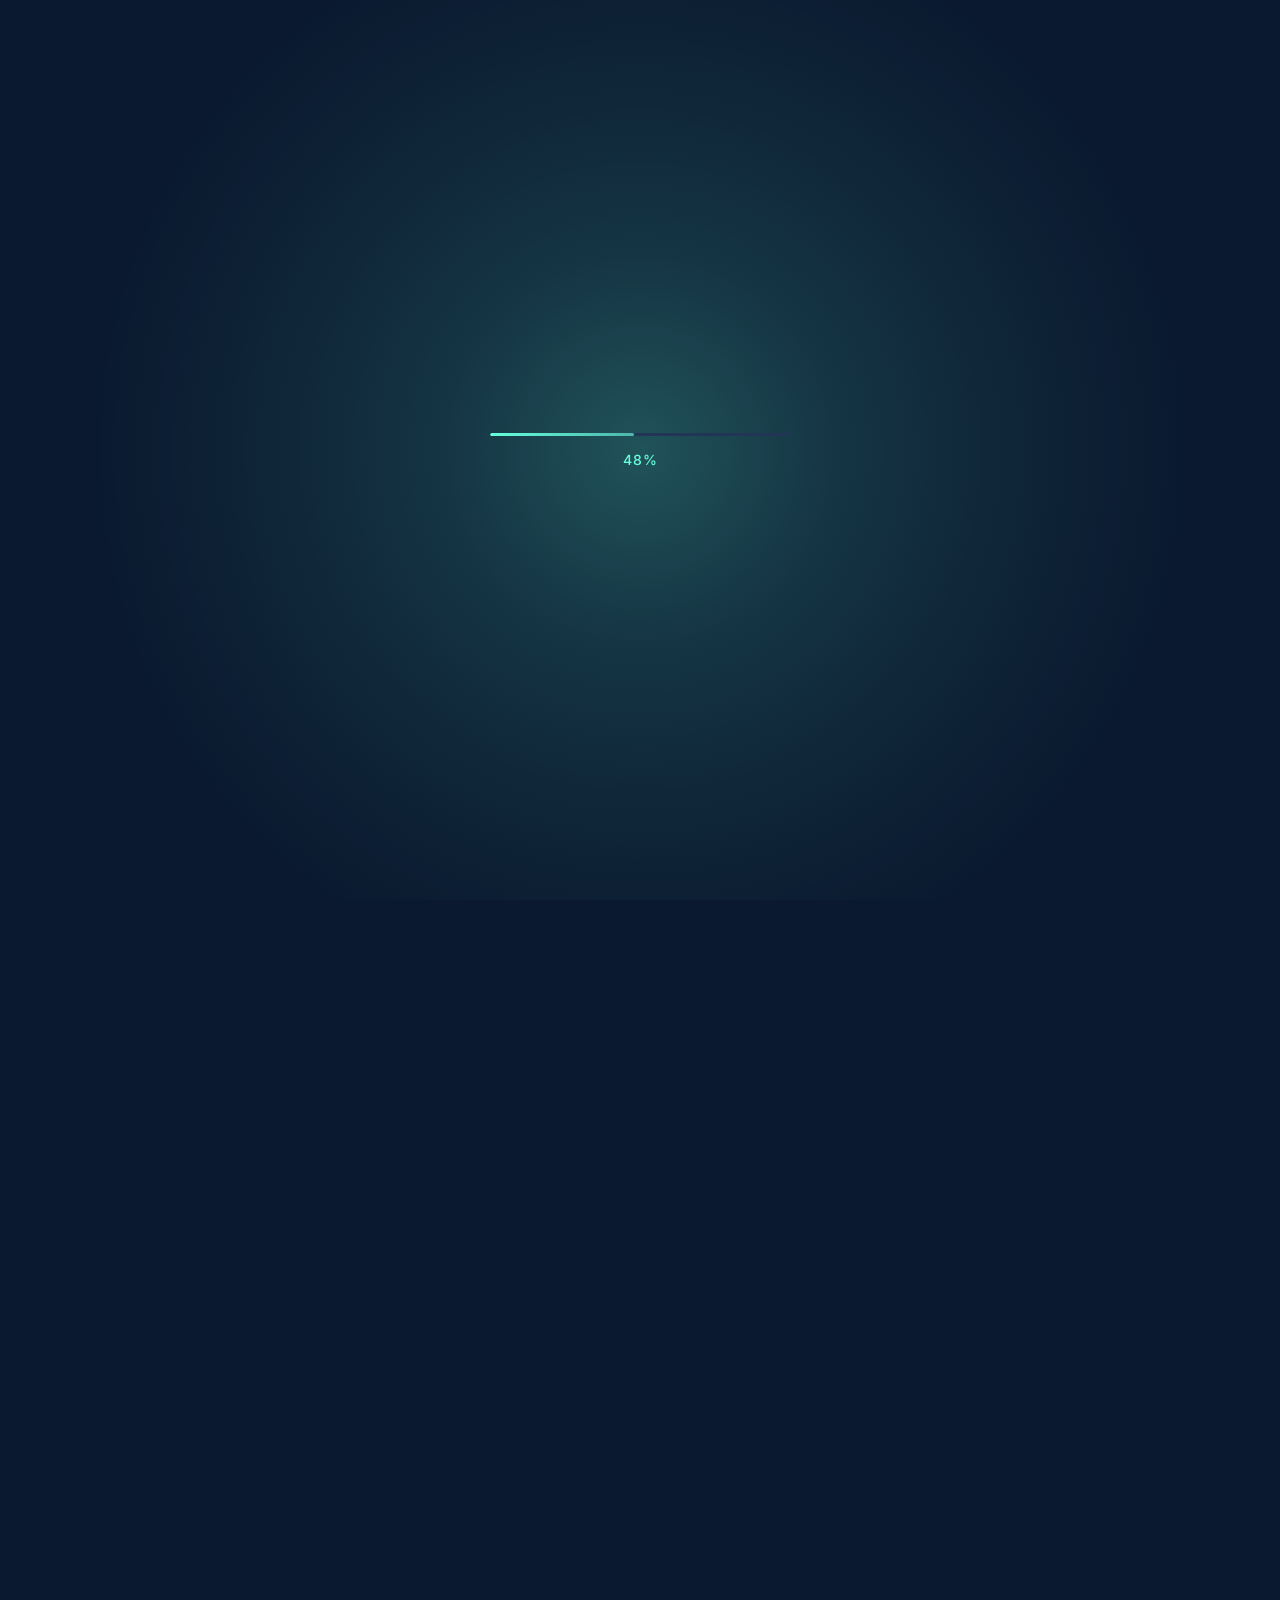
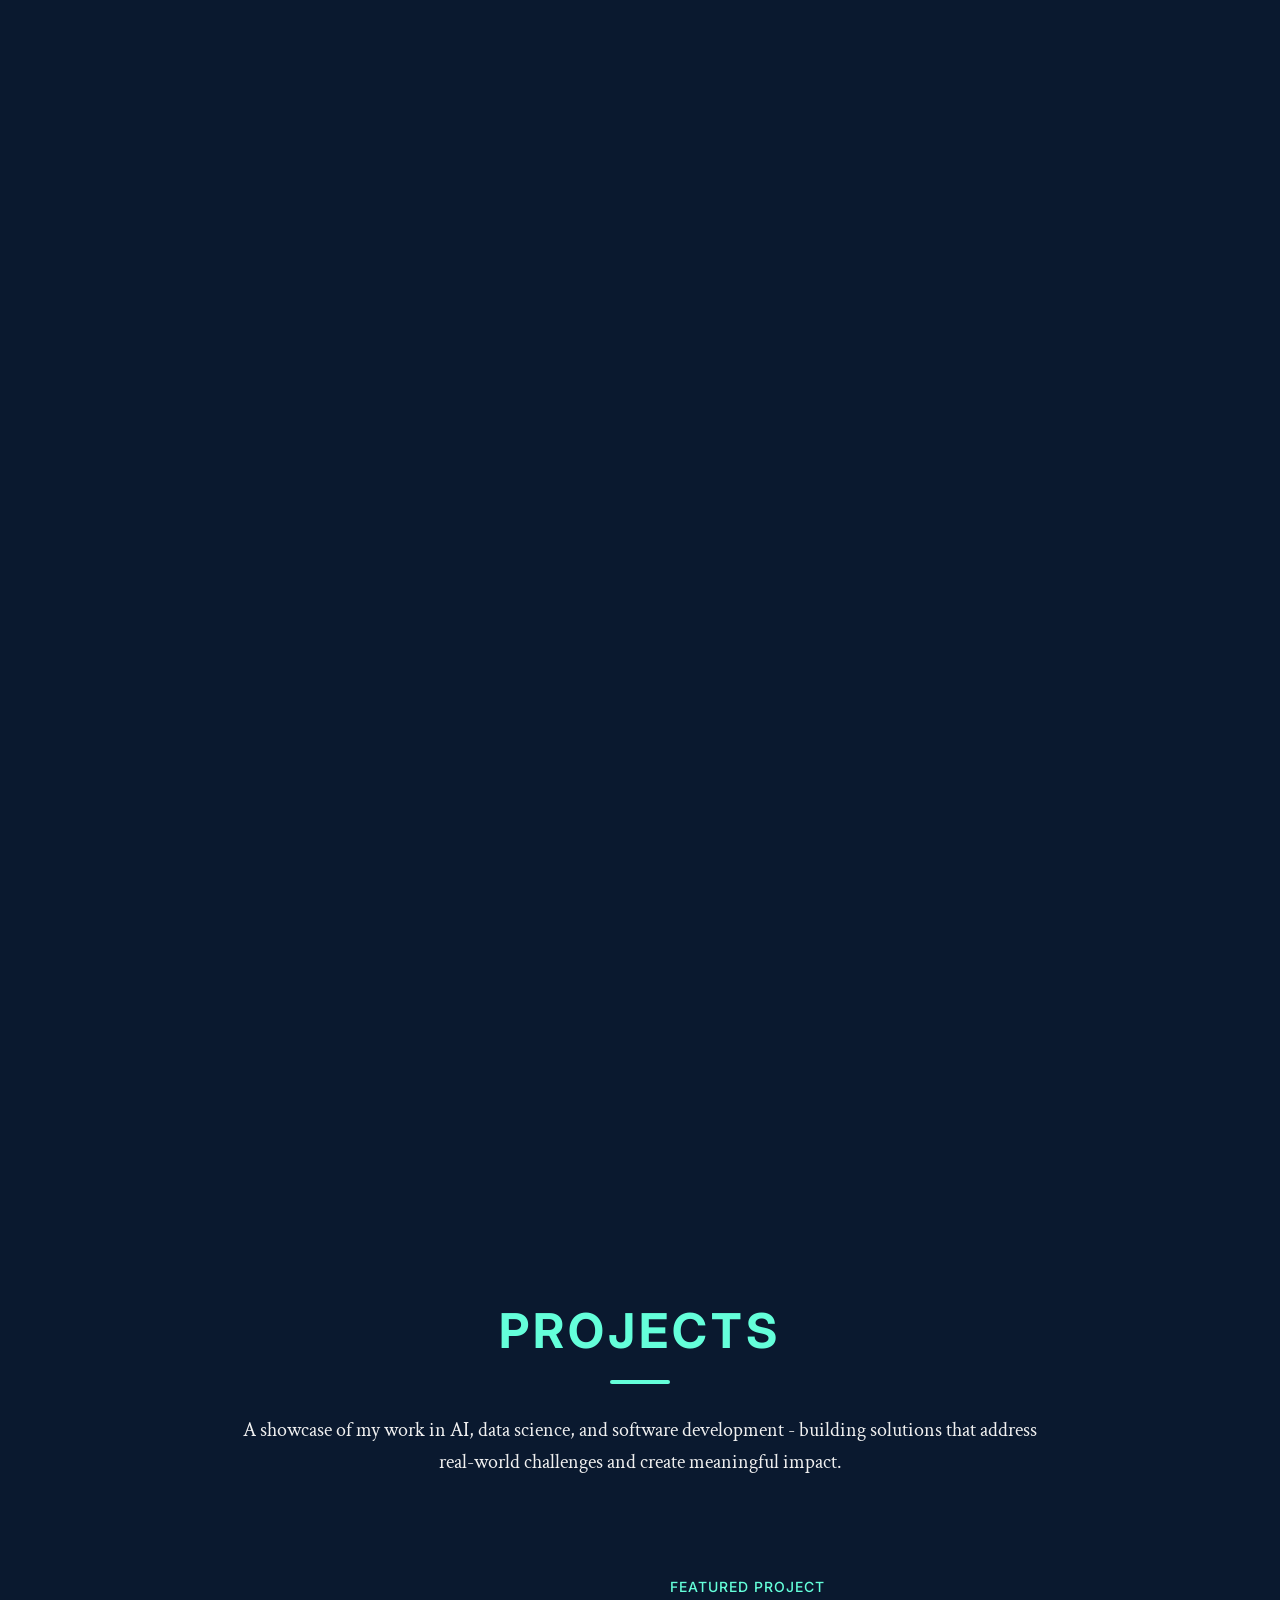
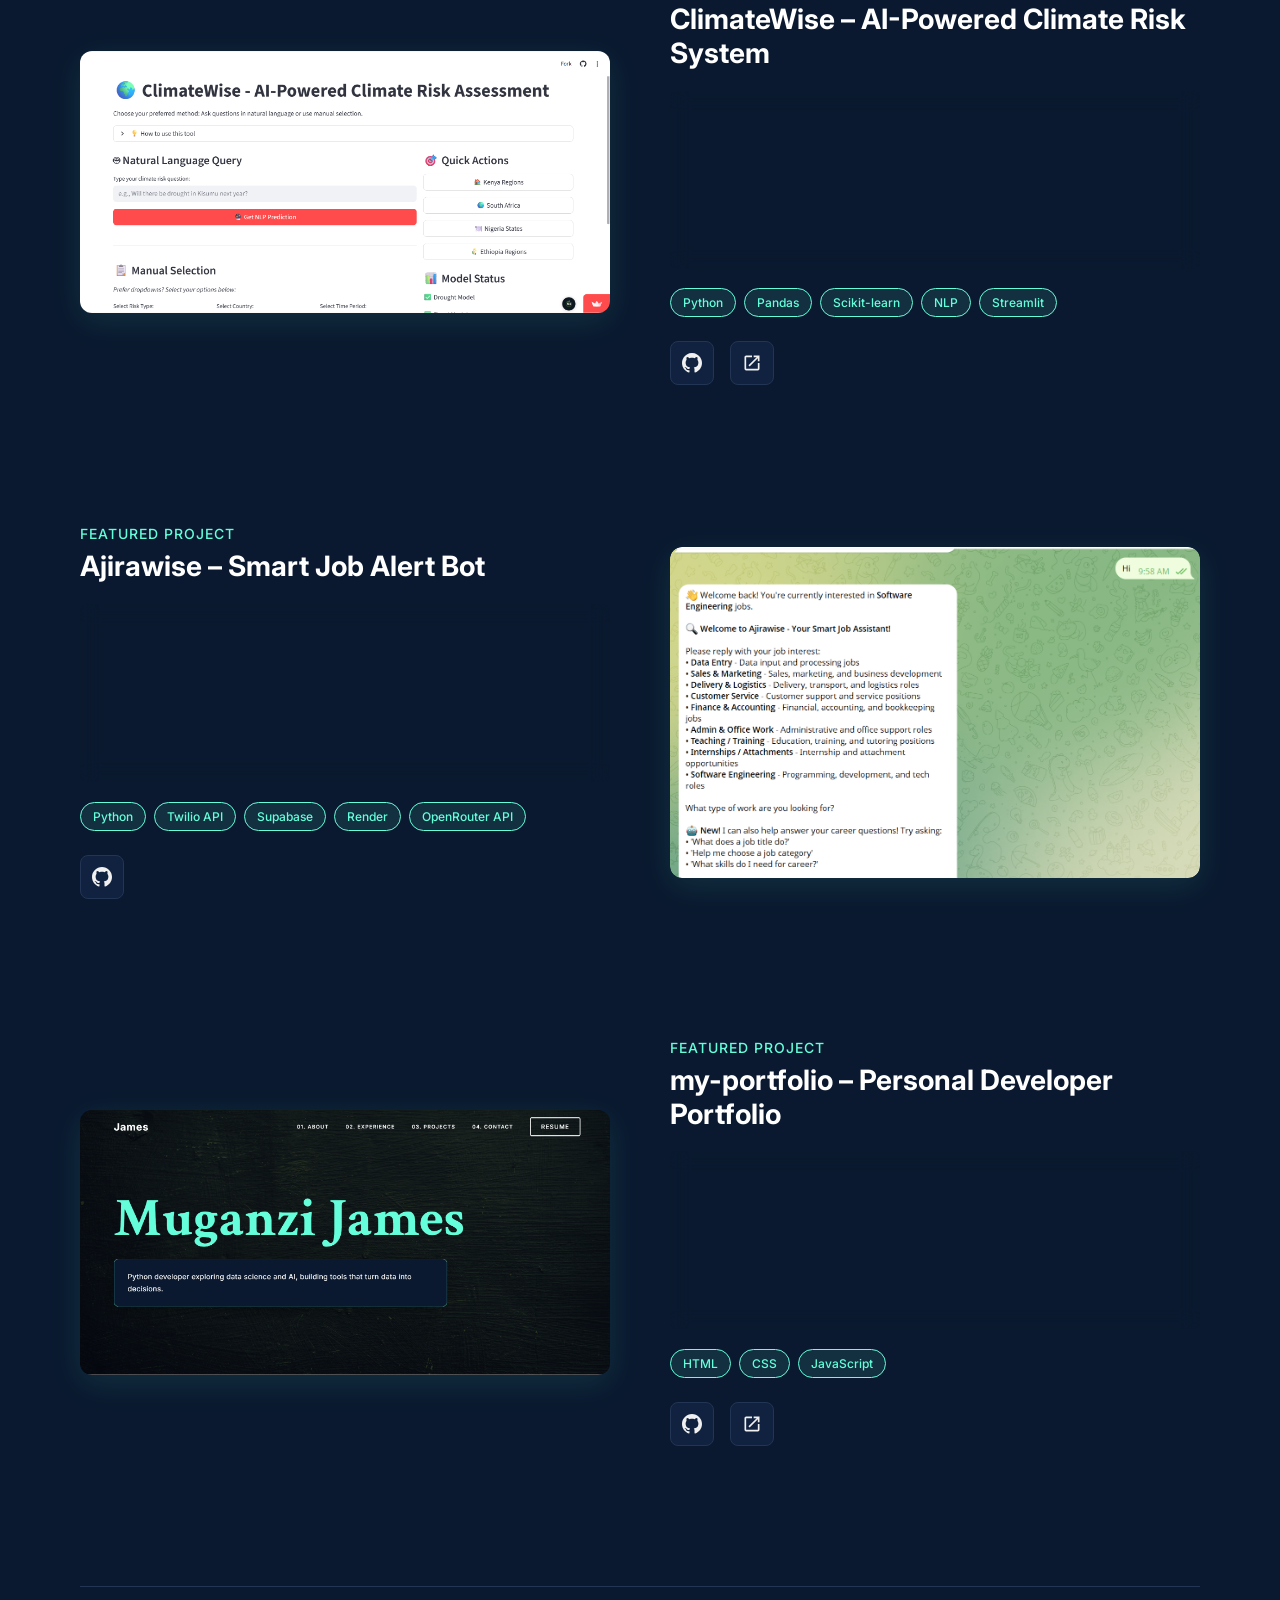
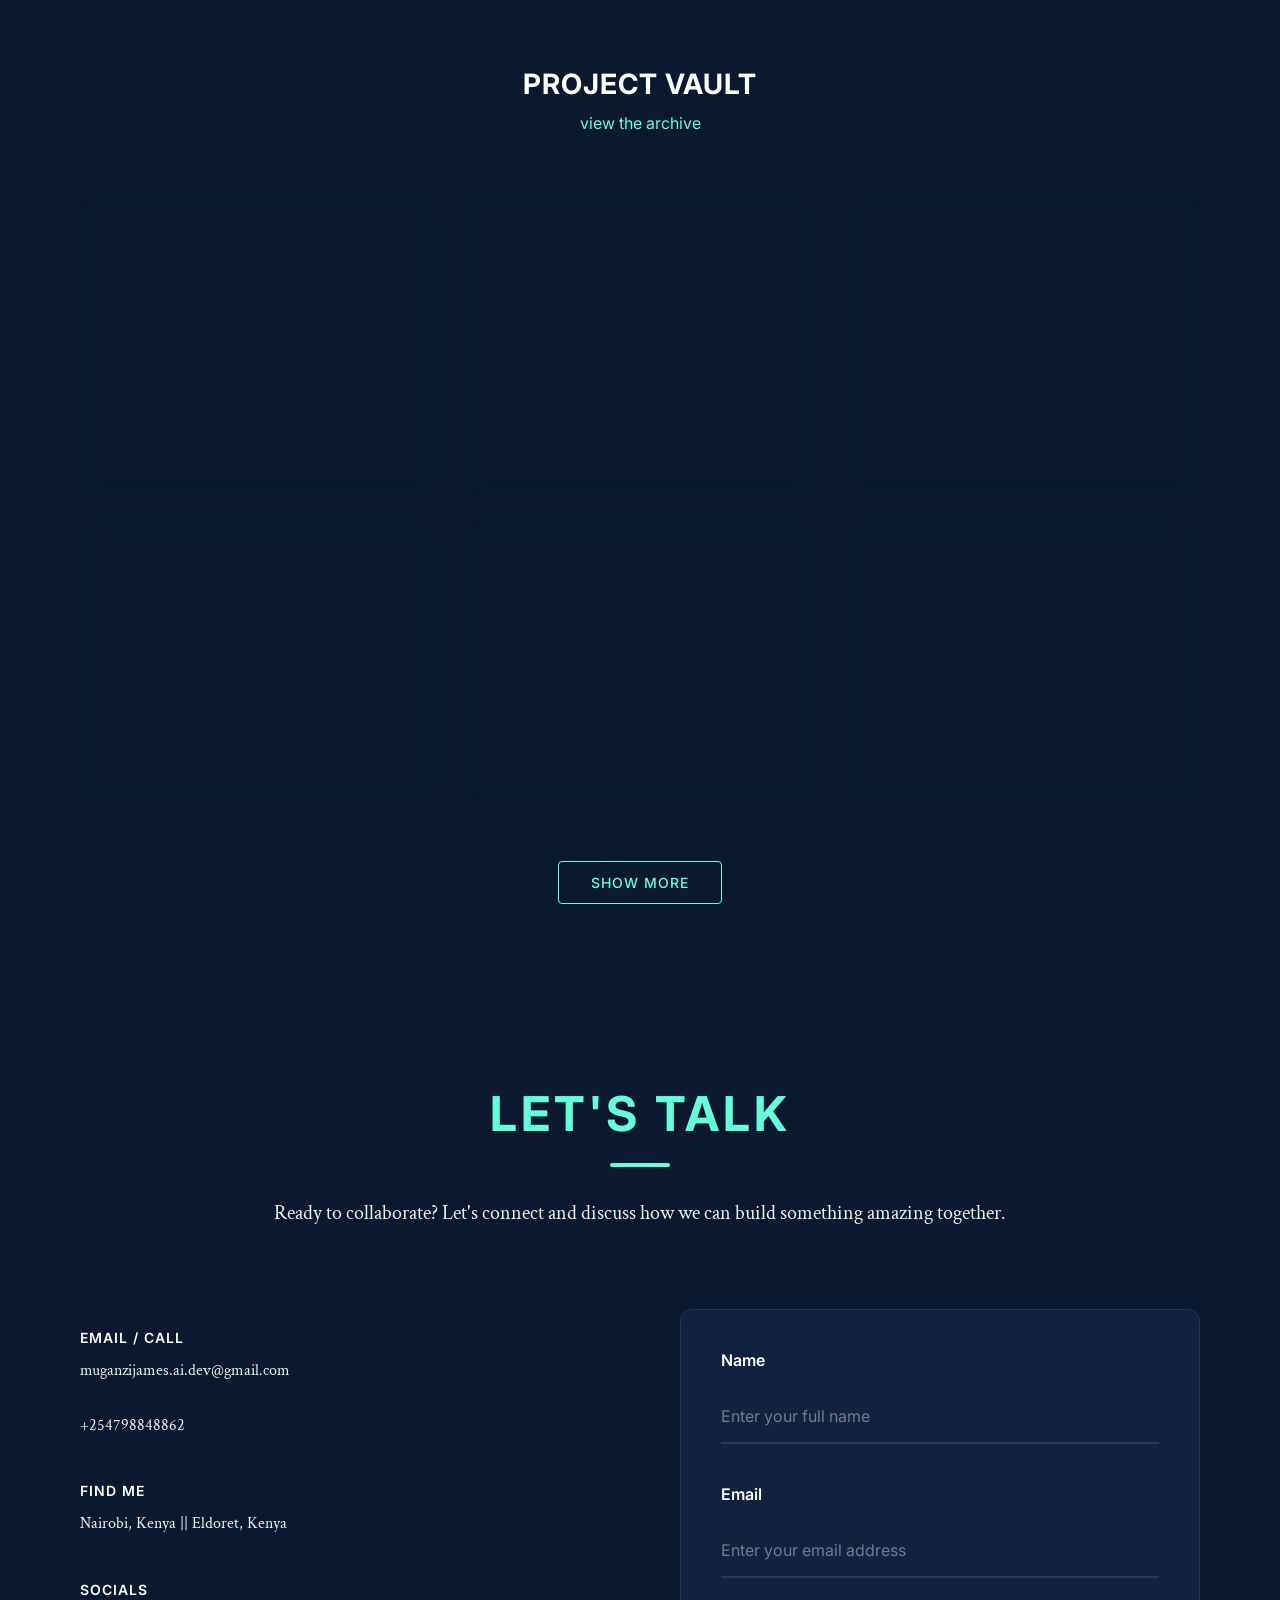
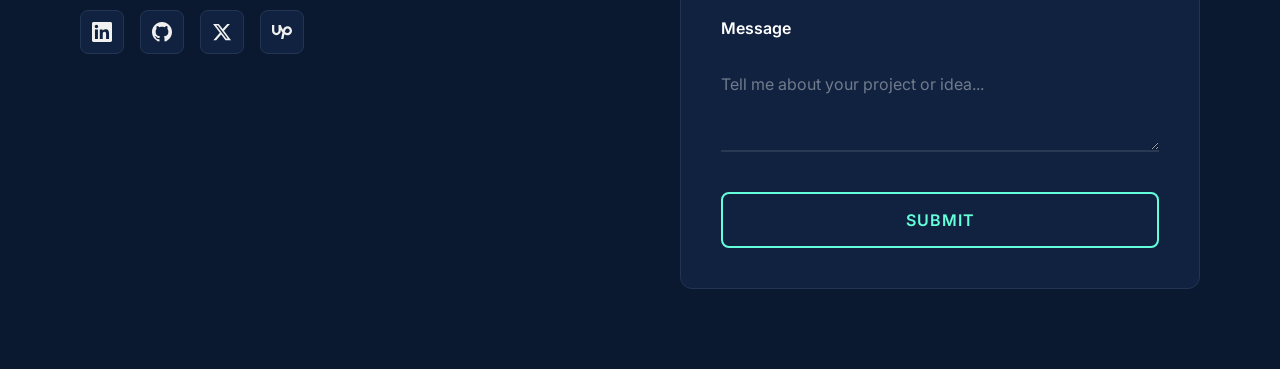
==== index.html @ eb04fccb "Remove CV HTML and CSS files; update index.html for direct CV download link" ====
<!DOCTYPE html>
<html lang="en">
  <head>
    <meta charset="UTF-8" />
    <meta name="viewport" content="width=device-width, initial-scale=1.0" />

    <title>
      James Muganzi - Python Developer & Data Scientist | AI Solutions
    </title>
    <meta
      name="description"
      content="James Muganzi is a Python Developer and Data Scientist specializing in AI, machine learning, and data-driven solutions. Building intelligent tools for climate, health, and sustainable development."
    />
    <meta
      name="keywords"
      content="James Muganzi, Muganzi James, Python Developer, Data Scientist, Machine Learning, AI Developer, Software Developer, Data Science, TensorFlow, PyTorch, Streamlit, Flask, Django"
    />
    <meta name="author" content="James Muganzi" />
    <meta name="robots" content="index, follow" />

    <meta
      property="og:title"
      content="James Muganzi - Python Developer & Data Scientist"
    />
    <meta
      property="og:description"
      content="Python Developer exploring data science and AI, building tools that turn data into decisions."
    />
    <meta property="og:type" content="website" />
    <meta property="og:url" content="https://muganzijamesdev.com" />
    <meta
      property="og:image"
      content="https://muganzijamesdev.com/images/social-preview.jpg"
    />

    <meta name="twitter:card" content="summary_large_image" />
    <meta
      name="twitter:title"
      content="James Muganzi - Python Developer & Data Scientist"
    />
    <meta
      name="twitter:description"
      content="Python Developer exploring data science and AI, building tools that turn data into decisions."
    />
    <meta
      name="twitter:image"
      content="https://muganzijamesdev.com/images/social-preview.jpg"
    />

    <script type="application/ld+json">
      {
        "@context": "https://schema.org",
        "@type": "Person",
        "name": "James Muganzi",
        "alternateName": ["Muganzi James"],
        "jobTitle": "Python Developer and Data Scientist",
        "description": "Python Developer exploring data science and AI, building tools that turn data into decisions",
        "knowsAbout": [
          "Python",
          "Data Science",
          "Machine Learning",
          "Deep Learning",
          "AI",
          "TensorFlow",
          "PyTorch",
          "Flask",
          "Django"
        ],
        "url": "https://muganzijamesdev.com",
        "sameAs": [
          "https://github.com/MuganziJames",
          "https://linkedin.com/in/muganzijames"
        ]
      }
    </script>

    <link rel="icon" type="image/svg+xml" href="images/favicon.svg" />
    <link rel="canonical" href="https://muganzijamesdev.com" />
    <link rel="stylesheet" href="theme.css" />
    <link rel="stylesheet" href="styles.css" />
    <link rel="stylesheet" href="about.css" />
    <link rel="stylesheet" href="experience.css" />
    <link rel="stylesheet" href="projects.css" />
    <link rel="stylesheet" href="contact.css" />
    <script src="script.js" defer></script>
    <link rel="preconnect" href="https://fonts.googleapis.com" />
    <link rel="preconnect" href="https://fonts.gstatic.com" crossorigin />
    <link
      href="https://fonts.googleapis.com/css2?family=Inter:wght@300;400;500;600;700&display=swap"
      rel="stylesheet"
    />
    <link
      href="https://fonts.googleapis.com/css2?family=Crimson+Text:ital,wght@0,400;0,600;0,700;1,400&display=swap"
      rel="stylesheet"
    />
  </head>
  <body>
    <!-- Code starts here -->
    <div class="loader-container" id="loader">
      <div class="loader-content">
        <div class="loader-progress">
          <div class="progress-bar">
            <div class="progress-fill" id="progressFill"></div>
          </div>
          <div class="progress-text" id="progressText">0%</div>
        </div>
      </div>
      <div class="loader-bg-animation"></div>
    </div>

    <!-- Hero Section -->
    <div class="hero-section" id="hero">
      <nav class="navigation" id="navigation">
        <div class="nav-logo">
          <a href="#hero" class="logo-name" onclick="scrollToHero()">James </a>
        </div>

        <div class="nav-items" id="navItems">
          <a
            href="#about"
            class="nav-item"
            onclick="scrollToSection('about'); closeMenu()"
            >01. About</a
          >
          <a
            href="#experience"
            class="nav-item"
            onclick="scrollToSection('experience'); closeMenu()"
            >02. Experience</a
          >
          <a
            href="#projects"
            class="nav-item"
            onclick="scrollToSection('projects'); closeMenu()"
            >03. Projects</a
          >
          <a
            href="#contact"
            class="nav-item"
            onclick="scrollToSection('contact'); closeMenu()"
            >04. Contact</a
          >
          <a
            href="https://drive.google.com/uc?export=download&id=18_hZfA9BBlIw2m7itf2_iL0WfWdw8gMg"
            class="resume-btn"
            target="_blank"
            onclick="closeMenu()"
            >Resume</a
          >
        </div>

        <div class="hamburger" id="hamburger" onclick="toggleMenu()">
          <span></span>
          <span></span>
          <span></span>
        </div>
      </nav>
      <main class="hero-content">
        <p class="hero-greeting">Hi, my name is</p>
        <h1 class="name" id="nameElement">
          JAMES MUGANZI
          <div class="hover-card" id="hoverCard">
            <p>
              A Python developer exploring data science and AI, building tools
              that turn data into decisions.
            </p>
          </div>
        </h1>
      </main>
    </div>

    <!-- About Section -->
    <section class="about-section" id="about">
      <div class="container">
        <div class="about-header scroll-animate">
          <h2 class="section-title">ABOUT ME</h2>
          <div class="section-divider"></div>
          <p class="section-subtitle">
            Here you'll find a glimpse into who I am, what drives me, and the
            skills I bring into building intelligent, data-driven solutions.
          </p>
        </div>

        <div class="about-content">
          <div class="about-text scroll-animate-left">
            <h3 class="about-heading">Get to know me!</h3>
            <div class="about-paragraphs">
              <p>
                I'm a <strong>Python Developer and Data Scientist</strong> in
                training who loves turning complex data into clear insights and
                building AI-powered tools that make a difference. What excites
                me most is using technology not just for efficiency, but for
                impact solving problems around climate, health, and sustainable
                development.
              </p>
              <p>
                Over the past year, I've worked on projects like an AI system
                that predicts climate risks, a nutrition planning platform for
                families in East Africa, and smart bots that connect people with
                jobs and resources. Each project taught me how powerful it is to
                combine code, creativity, and community needs.
              </p>
              <p>
                I'm eager to connect with opportunities where I can push
                boundaries, collaborate, and keep learning. If you're looking
                for someone passionate about Python, data, and AI with purpose,
                let's build something impactful together.
              </p>
            </div>
          </div>

          <div class="about-skills scroll-animate-right">
            <h3 class="skills-heading">My Skills</h3>
            <div class="skills-grid">
              <span class="skill-tag">Python</span>
              <span class="skill-tag">Data Science</span>
              <span class="skill-tag">Machine Learning</span>
              <span class="skill-tag">Deep Learning</span>
              <span class="skill-tag">NLP</span>
              <span class="skill-tag">SQL</span>
              <span class="skill-tag">Pandas</span>
              <span class="skill-tag">NumPy</span>
              <span class="skill-tag">Scikit-learn</span>
              <span class="skill-tag">TensorFlow</span>
              <span class="skill-tag">PyTorch</span>
              <span class="skill-tag">Streamlit</span>
              <span class="skill-tag">Flask</span>
              <span class="skill-tag">Django</span>
              <span class="skill-tag">Data Visualization</span>
              <span class="skill-tag">Git/GitHub</span>
              <span class="skill-tag">Cloud Basics</span>
            </div>
          </div>
        </div>
      </div>
    </section>

    <!-- Experience Section -->
    <section class="experience-section" id="experience">
      <div class="container">
        <div class="experience-header scroll-animate">
          <h2 class="section-title">EXPERIENCE</h2>
          <div class="section-divider"></div>
          <p class="section-subtitle">
            My journey through various roles where I've developed expertise in
            data science, machine learning, and software development.
          </p>
        </div>

        <div class="experience-content">
          <div class="experience-sidebar scroll-animate-left">
            <div class="company-list">
              <button class="company-tab active" data-company="blueprint">
                Blueprint AI
              </button>
              <button class="company-tab" data-company="mentor">
                Mentor Me Collective
              </button>
              <button class="company-tab" data-company="plp-ai">
                PLP (AI/ML)
              </button>
              <button class="company-tab" data-company="plp-dev">
                PLP (Dev)
              </button>
              <button class="company-tab" data-company="techcrush">
                TechCrush
              </button>
            </div>
          </div>

          <div class="experience-details scroll-animate-right">
            <div class="job-details active" data-company="blueprint">
              <div class="job-header">
                <h3 class="job-title">
                  Junior Data Scientist
                  <span class="company-name">@ Blueprint AI</span>
                </h3>
                <p class="job-duration">Nov 2024 – Present · Hybrid</p>
              </div>
              <div class="job-description">
                <ul class="job-responsibilities">
                  <li>
                    Contribute to the development and testing of machine
                    learning models for real-world client projects, ensuring
                    accuracy and scalability.
                  </li>
                  <li>
                    Perform data cleaning, exploratory analysis, and predictive
                    modeling using Python, pandas, and scikit-learn to extract
                    actionable insights.
                  </li>
                  <li>
                    Collaborate with senior data scientists on feature
                    engineering, model evaluation, and deployment workflows to
                    optimize model performance.
                  </li>
                  <li>
                    Create clear, data-driven visualizations with Matplotlib and
                    Seaborn to support strategic decision-making.
                  </li>
                </ul>
              </div>
            </div>

            <div class="job-details" data-company="mentor">
              <div class="job-header">
                <h3 class="job-title">
                  IT Automation Apprentice
                  <span class="company-name">@ Mentor Me Collective</span>
                </h3>
                <p class="job-duration">Jul 2025 – Present · Remote (US)</p>
                <p class="job-partnership">(Grow with Google Partnership)</p>
              </div>
              <div class="job-description">
                <ul class="job-responsibilities">
                  <li>
                    Engage in hands-on apprenticeship projects focused on Python
                    scripting, IT automation, and cloud-based infrastructure.
                  </li>
                  <li>
                    Apply Git/GitHub best practices for version control and
                    collaborative development across distributed teams.
                  </li>
                  <li>
                    Develop automation solutions that streamline workflows and
                    improve system efficiency.
                  </li>
                </ul>
              </div>
            </div>

            <div class="job-details" data-company="plp-ai">
              <div class="job-header">
                <h3 class="job-title">
                  AI/ML Trainee
                  <span class="company-name">@ Power Learn Project</span>
                </h3>
                <p class="job-duration">Jun 2025 – Aug 2025 · Remote (Kenya)</p>
              </div>
              <div class="job-description">
                <ul class="job-responsibilities">
                  <li>
                    Designed and built a climate-focused AI system capable of
                    predicting drought, hunger, flood, and crop yield trends.
                  </li>
                  <li>
                    Developed a natural language parser to interpret user
                    queries and integrated it into a user-friendly Streamlit
                    interface.
                  </li>
                  <li>
                    Gained experience applying machine learning models to
                    address real-world sustainability and disaster-preparedness
                    challenges.
                  </li>
                </ul>
              </div>
            </div>

            <div class="job-details" data-company="plp-dev">
              <div class="job-header">
                <h3 class="job-title">
                  Software Development Trainee
                  <span class="company-name">@ Power Learn Project</span>
                </h3>
                <p class="job-duration">Feb 2025 – Jun 2025 · Remote (Kenya)</p>
              </div>
              <div class="job-description">
                <ul class="job-responsibilities">
                  <li>
                    Completed intensive full-stack training covering HTML, CSS,
                    JavaScript, Python, and SQL.
                  </li>
                  <li>
                    Applied skills in a hackathon project ("Ajirawise"),
                    achieving 3rd place recognition for innovation and impact.
                  </li>
                  <li>
                    Developed strong foundations in backend logic, database
                    integration, and modern web development.
                  </li>
                </ul>
              </div>
            </div>

            <div class="job-details" data-company="techcrush">
              <div class="job-header">
                <h3 class="job-title">
                  Mobile App Development Trainee
                  <span class="company-name">@ TechCrush</span>
                </h3>
                <p class="job-duration">
                  Mar 2025 – Jun 2025 · Remote (Nigeria)
                </p>
              </div>
              <div class="job-description">
                <ul class="job-responsibilities">
                  <li>
                    Built cross-platform mobile applications using React Native,
                    including budgeting, health information, and location-aware
                    tools.
                  </li>
                  <li>
                    Strengthened skills in UI/UX design, API integration, and
                    state management for mobile systems.
                  </li>
                  <li>
                    Collaborated with peers to deliver practical app solutions
                    addressing everyday user needs.
                  </li>
                </ul>
              </div>
            </div>
          </div>
        </div>
      </div>
    </section>

    <!-- Projects Section -->
    <section class="projects-section" id="projects">
      <div class="container">
        <div class="projects-header scroll-animate">
          <h2 class="section-title">PROJECTS</h2>
          <div class="section-divider"></div>
          <p class="section-subtitle">
            A showcase of my work in AI, data science, and software development
            - building solutions that address real-world challenges and create
            meaningful impact.
          </p>
        </div>

        <div class="featured-projects scroll-animate">
          <!-- Project 1: ClimateWise (Image Left) -->
          <div class="featured-project left-image">
            <div class="project-image">
              <a
                href="https://finalaiproject-fexrvamcmq8p76hma3e5fy.streamlit.app/"
                target="_blank"
              >
                <img src="images/climatewise.png" alt="ClimateWise Preview" />
              </a>
            </div>
            <div class="project-content">
              <span class="project-label">Featured Project</span>
              <h3 class="project-title">
                ClimateWise – AI-Powered Climate Risk System
              </h3>
              <div class="project-description">
                <p>
                  I built ClimateWise to help communities prepare for climate
                  disasters. Unlike tools that give generic forecasts,
                  ClimateWise uses machine learning on global datasets to
                  predict floods, droughts, hunger risk, and crop yield. With
                  natural language queries and real-time dashboards, it makes
                  climate insights accessible to everyone.
                </p>
              </div>
              <div class="project-tech">
                <span class="tech-tag">Python</span>
                <span class="tech-tag">Pandas</span>
                <span class="tech-tag">Scikit-learn</span>
                <span class="tech-tag">NLP</span>
                <span class="tech-tag">Streamlit</span>
              </div>
              <div class="project-links">
                <a
                  href="https://github.com/MuganziJames/final_AI_project.git"
                  class="project-link github"
                  target="_blank"
                >
                  <svg viewBox="0 0 24 24" width="20" height="20">
                    <path
                      fill="currentColor"
                      d="M12 0c-6.626 0-12 5.373-12 12 0 5.302 3.438 9.8 8.207 11.387.599.111.793-.261.793-.577v-2.234c-3.338.726-4.033-1.416-4.033-1.416-.546-1.387-1.333-1.756-1.333-1.756-1.089-.745.083-.729.083-.729 1.205.084 1.839 1.237 1.839 1.237 1.07 1.834 2.807 1.304 3.492.997.107-.775.418-1.305.762-1.604-2.665-.305-5.467-1.334-5.467-5.931 0-1.311.469-2.381 1.236-3.221-.124-.303-.535-1.524.117-3.176 0 0 1.008-.322 3.301 1.23.957-.266 1.983-.399 3.003-.404 1.02.005 2.047.138 3.006.404 2.291-1.552 3.297-1.23 3.297-1.23.653 1.653.242 2.874.118 3.176.77.84 1.235 1.911 1.235 3.221 0 4.609-2.807 5.624-5.479 5.921.43.372.823 1.102.823 2.222v3.293c0 .319.192.694.801.576 4.765-1.589 8.199-6.086 8.199-11.386 0-6.627-5.373-12-12-12z"
                    />
                  </svg>
                </a>
                <a
                  href="https://finalaiproject-fexrvamcmq8p76hma3e5fy.streamlit.app/"
                  class="project-link external"
                  target="_blank"
                >
                  <svg viewBox="0 0 24 24" width="20" height="20">
                    <path
                      fill="currentColor"
                      d="M14,3V5H17.59L7.76,14.83L9.17,16.24L19,6.41V10H21V3M19,19H5V5H12V3H5C3.89,3 3,3.9 3,5V19A2,2 0 0,0 5,21H19A2,2 0 0,0 21,19V12H19V19Z"
                    />
                  </svg>
                </a>
              </div>
            </div>
          </div>

          <!-- Project 2: Ajirawise (Image Right) -->
          <div class="featured-project right-image">
            <div class="project-content">
              <span class="project-label">Featured Project</span>
              <h3 class="project-title">Ajirawise – Smart Job Alert Bot</h3>
              <div class="project-description">
                <p>
                  I created Ajirawise to solve the challenge of unreliable job
                  postings for students to experienced professionals. Unlike
                  basic job boards, Ajirawise delivers verified internships and
                  jobs via WhatsApp and Telegram, powered by automation and AI
                  career support. It ensures young professionals access real
                  opportunities, fast.
                </p>
              </div>
              <div class="project-tech">
                <span class="tech-tag">Python</span>
                <span class="tech-tag">Twilio API</span>
                <span class="tech-tag">Supabase</span>
                <span class="tech-tag">Render</span>
                <span class="tech-tag">OpenRouter API</span>
              </div>
              <div class="project-links">
                <a
                  href="https://github.com/MuganziJames/job-system.git"
                  class="project-link github"
                  target="_blank"
                >
                  <svg viewBox="0 0 24 24" width="20" height="20">
                    <path
                      fill="currentColor"
                      d="M12 0c-6.626 0-12 5.373-12 12 0 5.302 3.438 9.8 8.207 11.387.599.111.793-.261.793-.577v-2.234c-3.338.726-4.033-1.416-4.033-1.416-.546-1.387-1.333-1.756-1.333-1.756-1.089-.745.083-.729.083-.729 1.205.084 1.839 1.237 1.839 1.237 1.07 1.834 2.807 1.304 3.492.997.107-.775.418-1.305.762-1.604-2.665-.305-5.467-1.334-5.467-5.931 0-1.311.469-2.381 1.236-3.221-.124-.303-.535-1.524.117-3.176 0 0 1.008-.322 3.301 1.23.957-.266 1.983-.399 3.003-.404 1.02.005 2.047.138 3.006.404 2.291-1.552 3.297-1.23 3.297-1.23.653 1.653.242 2.874.118 3.176.77.84 1.235 1.911 1.235 3.221 0 4.609-2.807 5.624-5.479 5.921.43.372.823 1.102.823 2.222v3.293c0 .319.192.694.801.576 4.765-1.589 8.199-6.086 8.199-11.386 0-6.627-5.373-12-12-12z"
                    />
                  </svg>
                </a>
              </div>
            </div>
            <div class="project-image">
              <div class="project-image-placeholder">
                <img src="images/ajirawise.png" alt="Ajirawise Preview" />
              </div>
            </div>
          </div>

          <!-- Project 3: Portfolio (Image Left) -->
          <div class="featured-project left-image">
            <div class="project-image">
              <a href="https://muganzijamesdev.com" target="_blank">
                <img src="images/portfolio.png" alt="Portfolio Preview" />
              </a>
            </div>
            <div class="project-content">
              <span class="project-label">Featured Project</span>
              <h3 class="project-title">
                my-portfolio – Personal Developer Portfolio
              </h3>
              <div class="project-description">
                <p>
                  I developed my-portfolio as a clean, responsive website to
                  showcase my work and skills. Unlike generic templates, it is
                  fully hand-coded with HTML, CSS, and JavaScript, reflecting
                  both my design eye and front-end coding expertise. It
                  demonstrates my ability to build fast, user-friendly, and
                  professional web experiences from scratch.
                </p>
              </div>
              <div class="project-tech">
                <span class="tech-tag">HTML</span>
                <span class="tech-tag">CSS</span>
                <span class="tech-tag">JavaScript</span>
              </div>
              <div class="project-links">
                <a
                  href="https://github.com/MuganziJames/my_portfolio.git"
                  class="project-link github"
                  target="_blank"
                >
                  <svg viewBox="0 0 24 24" width="20" height="20">
                    <path
                      fill="currentColor"
                      d="M12 0c-6.626 0-12 5.373-12 12 0 5.302 3.438 9.8 8.207 11.387.599.111.793-.261.793-.577v-2.234c-3.338.726-4.033-1.416-4.033-1.416-.546-1.387-1.333-1.756-1.333-1.756-1.089-.745.083-.729.083-.729 1.205.084 1.839 1.237 1.839 1.237 1.07 1.834 2.807 1.304 3.492.997.107-.775.418-1.305.762-1.604-2.665-.305-5.467-1.334-5.467-5.931 0-1.311.469-2.381 1.236-3.221-.124-.303-.535-1.524.117-3.176 0 0 1.008-.322 3.301 1.23.957-.266 1.983-.399 3.003-.404 1.02.005 2.047.138 3.006.404 2.291-1.552 3.297-1.23 3.297-1.23.653 1.653.242 2.874.118 3.176.77.84 1.235 1.911 1.235 3.221 0 4.609-2.807 5.624-5.479 5.921.43.372.823 1.102.823 2.222v3.293c0 .319.192.694.801.576 4.765-1.589 8.199-6.086 8.199-11.386 0-6.627-5.373-12-12-12z"
                    />
                  </svg>
                </a>
                <a
                  href="https://muganzijamesdev.com"
                  class="project-link external"
                  target="_blank"
                >
                  <svg viewBox="0 0 24 24" width="20" height="20">
                    <path
                      fill="currentColor"
                      d="M14,3V5H17.59L7.76,14.83L9.17,16.24L19,6.41V10H21V3M19,19H5V5H12V3H5C3.89,3 3,3.9 3,5V19A2,2 0 0,0 5,21H19A2,2 0 0,0 21,19V12H19V19Z"
                    />
                  </svg>
                </a>
              </div>
            </div>
          </div>
        </div>

        <!-- Other Noteworthy Projects Section -->
        <div class="other-projects-container scroll-animate">
          <div class="other-projects-header">
            <h3 class="other-projects-title">Project Vault</h3>
            <a
              href="https://github.com/MuganziJames"
              target="_blank"
              class="archive-link"
              >view the archive</a
            >
          </div>

          <div class="other-projects-grid">
            <!-- Project 1: MyStyleMag -->
            <div class="project-card">
              <div class="card-header">
                <div class="card-icons">
                  <svg
                    class="folder-icon"
                    viewBox="0 0 24 24"
                    width="22"
                    height="22"
                  >
                    <path
                      fill="currentColor"
                      d="M10 4H4c-1.11 0-2 .89-2 2v12c0 1.11.89 2 2 2h16c1.11 0 2-.89 2-2V8c0-1.11-.89-2-2-2h-8l-2-2z"
                    />
                  </svg>
                </div>
                <div class="card-links">
                  <a
                    href="https://github.com/MuganziJames/mobile_team_App_techCrush.git"
                    target="_blank"
                    class="card-link"
                  >
                    <svg viewBox="0 0 24 24" width="20" height="20">
                      <path
                        fill="currentColor"
                        d="M12 0c-6.626 0-12 5.373-12 12 0 5.302 3.438 9.8 8.207 11.387.599.111.793-.261.793-.577v-2.234c-3.338.726-4.033-1.416-4.033-1.416-.546-1.387-1.333-1.756-1.333-1.756-1.089-.745.083-.729.083-.729 1.205.084 1.839 1.237 1.839 1.237 1.07 1.834 2.807 1.304 3.492.997.107-.775.418-1.305.762-1.604-2.665-.305-5.467-1.334-5.467-5.931 0-1.311.469-2.381 1.236-3.221-.124-.303-.535-1.524.117-3.176 0 0 1.008-.322 3.301 1.23.957-.266 1.983-.399 3.003-.404 1.02.005 2.047.138 3.006.404 2.291-1.552 3.297-1.23 3.297-1.23.653 1.653.242 2.874.118 3.176.77.84 1.235 1.911 1.235 3.221 0 4.609-2.807 5.624-5.479 5.921.43.372.823 1.102.823 2.222v3.293c0 .319.192.694.801.576 4.765-1.589 8.199-6.086 8.199-11.386 0-6.627-5.373-12-12-12z"
                      />
                    </svg>
                  </a>
                </div>
              </div>
              <h4 class="card-title">MyStyleMag</h4>
              <p class="card-description">
                An African fashion & culture mobile app featuring style
                discovery, personal lookbooks, and a fashion blog with
                authentication via API designed by our backend team to be used
                by web and mobile app developers.
              </p>
              <div class="card-tech">
                <span class="card-tech-tag">React Native</span>
                <span class="card-tech-tag">Expo</span>
                <span class="card-tech-tag">TypeScript</span>
              </div>
            </div>

            <!-- Project 2: Rider Tracker -->
            <div class="project-card">
              <div class="card-header">
                <div class="card-icons">
                  <svg
                    class="folder-icon"
                    viewBox="0 0 24 24"
                    width="22"
                    height="22"
                  >
                    <path
                      fill="currentColor"
                      d="M10 4H4c-1.11 0-2 .89-2 2v12c0 1.11.89 2 2 2h16c1.11 0 2-.89 2-2V8c0-1.11-.89-2-2-2h-8l-2-2z"
                    />
                  </svg>
                </div>
                <div class="card-links">
                  <a
                    href="https://github.com/MuganziJames/rider-tracker"
                    target="_blank"
                    class="card-link"
                  >
                    <svg viewBox="0 0 24 24" width="20" height="20">
                      <path
                        fill="currentColor"
                        d="M12 0c-6.626 0-12 5.373-12 12 0 5.302 3.438 9.8 8.207 11.387.599.111.793-.261.793-.577v-2.234c-3.338.726-4.033-1.416-4.033-1.416-.546-1.387-1.333-1.756-1.333-1.756-1.089-.745.083-.729.083-.729 1.205.084 1.839 1.237 1.839 1.237 1.07 1.834 2.807 1.304 3.492.997.107-.775.418-1.305.762-1.604-2.665-.305-5.467-1.334-5.467-5.931 0-1.311.469-2.381 1.236-3.221-.124-.303-.535-1.524.117-3.176 0 0 1.008-.322 3.301 1.23.957-.266 1.983-.399 3.003-.404 1.02.005 2.047.138 3.006.404 2.291-1.552 3.297-1.23 3.297-1.23.653 1.653.242 2.874.118 3.176.77.84 1.235 1.911 1.235 3.221 0 4.609-2.807 5.624-5.479 5.921.43.372.823 1.102.823 2.222v3.293c0 .319.192.694.801.576 4.765-1.589 8.199-6.086 8.199-11.386 0-6.627-5.373-12-12-12z"
                      />
                    </svg>
                  </a>
                </div>
              </div>
              <h4 class="card-title">Rider Tracker</h4>
              <p class="card-description">
                A B2B mobile app for businesses to track belongings and riders
                in real-time with integrated Google Maps API.
              </p>
              <div class="card-tech">
                <span class="card-tech-tag">React Native</span>
                <span class="card-tech-tag">Google Maps API</span>
              </div>
            </div>

            <!-- Project 3: NutriAI -->
            <div class="project-card">
              <div class="card-header">
                <div class="card-icons">
                  <svg
                    class="folder-icon"
                    viewBox="0 0 24 24"
                    width="22"
                    height="22"
                  >
                    <path
                      fill="currentColor"
                      d="M10 4H4c-1.11 0-2 .89-2 2v12c0 1.11.89 2 2 2h16c1.11 0 2-.89 2-2V8c0-1.11-.89-2-2-2h-8l-2-2z"
                    />
                  </svg>
                </div>
                <div class="card-links">
                  <a
                    href="https://github.com/MuganziJames/nutriAI.git"
                    target="_blank"
                    class="card-link"
                  >
                    <svg viewBox="0 0 24 24" width="20" height="20">
                      <path
                        fill="currentColor"
                        d="M12 0c-6.626 0-12 5.373-12 12 0 5.302 3.438 9.8 8.207 11.387.599.111.793-.261.793-.577v-2.234c-3.338.726-4.033-1.416-4.033-1.416-.546-1.387-1.333-1.756-1.333-1.756-1.089-.745.083-.729.083-.729 1.205.084 1.839 1.237 1.839 1.237 1.07 1.834 2.807 1.304 3.492.997.107-.775.418-1.305.762-1.604-2.665-.305-5.467-1.334-5.467-5.931 0-1.311.469-2.381 1.236-3.221-.124-.303-.535-1.524.117-3.176 0 0 1.008-.322 3.301 1.23.957-.266 1.983-.399 3.003-.404 1.02.005 2.047.138 3.006.404 2.291-1.552 3.297-1.23 3.297-1.30.653 1.653.242 2.874.118 3.176.77.84 1.235 1.911 1.235 3.221 0 4.609-2.807 5.624-5.479 5.921.43.372.823 1.102.823 2.222v3.293c0 .319.192.694.801.576 4.765-1.589 8.199-6.086 8.199-11.386 0-6.627-5.373-12-12-12z"
                      />
                    </svg>
                  </a>
                </div>
              </div>
              <h4 class="card-title">NutriAI</h4>
              <p class="card-description">
                AI-powered nutrition planning system generating culturally
                appropriate, budget-optimized meal plans for East African
                families.
              </p>
              <div class="card-tech">
                <span class="card-tech-tag">Python</span>
                <span class="card-tech-tag">Streamlit</span>
                <span class="card-tech-tag">NLP</span>
                <span class="card-tech-tag">Data Modeling</span>
              </div>
            </div>

            <!-- Project 4: Umoja -->
            <div class="project-card">
              <div class="card-header">
                <div class="card-icons">
                  <svg
                    class="folder-icon"
                    viewBox="0 0 24 24"
                    width="22"
                    height="22"
                  >
                    <path
                      fill="currentColor"
                      d="M10 4H4c-1.11 0-2 .89-2 2v12c0 1.11.89 2 2 2h16c1.11 0 2-.89 2-2V8c0-1.11-.89-2-2-2h-8l-2-2z"
                    />
                  </svg>
                </div>
                <div class="card-links">
                  <a
                    href="https://github.com/MuganziJames/Umoja-AI.git"
                    target="_blank"
                    class="card-link"
                  >
                    <svg viewBox="0 0 24 24" width="20" height="20">
                      <path
                        fill="currentColor"
                        d="M12 0c-6.626 0-12 5.373-12 12 0 5.302 3.438 9.8 8.207 11.387.599.111.793-.261.793-.577v-2.234c-3.338.726-4.033-1.416-4.033-1.416-.546-1.387-1.333-1.756-1.333-1.756-1.089-.745.083-.729.083-.729 1.205.084 1.839 1.237 1.839 1.237 1.07 1.834 2.807 1.304 3.492.997.107-.775.418-1.305.762-1.604-2.665-.305-5.467-1.334-5.467-5.931 0-1.311.469-2.381 1.236-3.221-.124-.303-.535-1.524.117-3.176 0 0 1.008-.322 3.301 1.23.957-.266 1.983-.399 3.003-.404 1.02.005 2.047.138 3.006.404 2.291-1.552 3.297-1.23 3.297-1.30.653 1.653.242 2.874.118 3.176.77.84 1.235 1.911 1.235 3.221 0 4.609-2.807 5.624-5.479 5.921.43.372.823 1.102.823 2.222v3.293c0 .319.192.694.801.576 4.765-1.589 8.199-6.086 8.199-11.386 0-6.627-5.373-12-12-12z"
                      />
                    </svg>
                  </a>
                </div>
              </div>
              <h4 class="card-title">Umoja</h4>
              <p class="card-description">
                A mental health and social justice platform integrating AI for
                story/article generation and Supabase for secure storage.
              </p>
              <div class="card-tech">
                <span class="card-tech-tag">HTML</span>
                <span class="card-tech-tag">CSS</span>
                <span class="card-tech-tag">JavaScript</span>
                <span class="card-tech-tag">OpenRouter API</span>
                <span class="card-tech-tag">Supabase</span>
              </div>
            </div>

            <!-- Project 5: COVID-19 Global Data Tracker -->
            <div class="project-card">
              <div class="card-header">
                <div class="card-icons">
                  <svg
                    class="folder-icon"
                    viewBox="0 0 24 24"
                    width="22"
                    height="22"
                  >
                    <path
                      fill="currentColor"
                      d="M10 4H4c-1.11 0-2 .89-2 2v12c0 1.11.89 2 2 2h16c1.11 0 2-.89 2-2V8c0-1.11-.89-2-2-2h-8l-2-2z"
                    />
                  </svg>
                </div>
                <div class="card-links">
                  <a
                    href="https://github.com/MuganziJames/my_covid_data_analysis_project.git"
                    target="_blank"
                    class="card-link"
                  >
                    <svg viewBox="0 0 24 24" width="20" height="20">
                      <path
                        fill="currentColor"
                        d="M12 0c-6.626 0-12 5.373-12 12 0 5.302 3.438 9.8 8.207 11.387.599.111.793-.261.793-.577v-2.234c-3.338.726-4.033-1.416-4.033-1.416-.546-1.387-1.333-1.756-1.333-1.756-1.089-.745.083-.729.083-.729 1.205.084 1.839 1.237 1.839 1.237 1.07 1.834 2.807 1.304 3.492.997.107-.775.418-1.305.762-1.604-2.665-.305-5.467-1.334-5.467-5.931 0-1.311.469-2.381 1.236-3.221-.124-.303-.535-1.524.117-3.176 0 0 1.008-.322 3.301 1.23.957-.266 1.983-.399 3.003-.404 1.02.005 2.047.138 3.006.404 2.291-1.552 3.297-1.30 3.297-1.30.653 1.653.242 2.874.118 3.176.77.84 1.235 1.911 1.235 3.221 0 4.609-2.807 5.624-5.479 5.921.43.372.823 1.102.823 2.222v3.293c0 .319.192.694.801.576 4.765-1.589 8.199-6.086 8.199-11.386 0-6.627-5.373-12-12-12z"
                      />
                    </svg>
                  </a>
                </div>
              </div>
              <h4 class="card-title">COVID-19 Global Data Tracker</h4>
              <p class="card-description">
                Jupyter Notebook project analyzing global COVID-19 cases,
                deaths, and vaccinations using OWID datasets.
              </p>
              <div class="card-tech">
                <span class="card-tech-tag">Python</span>
                <span class="card-tech-tag">Pandas</span>
                <span class="card-tech-tag">Matplotlib</span>
                <span class="card-tech-tag">Plotly</span>
              </div>
            </div>

            <!-- Project 6: Library Management System -->
            <div class="project-card">
              <div class="card-header">
                <div class="card-icons">
                  <svg
                    class="folder-icon"
                    viewBox="0 0 24 24"
                    width="22"
                    height="22"
                  >
                    <path
                      fill="currentColor"
                      d="M10 4H4c-1.11 0-2 .89-2 2v12c0 1.11.89 2 2 2h16c1.11 0 2-.89 2-2V8c0-1.11-.89-2-2-2h-8l-2-2z"
                    />
                  </svg>
                </div>
                <div class="card-links">
                  <a
                    href="https://github.com/MuganziJames/Library_management.git"
                    target="_blank"
                    class="card-link"
                  >
                    <svg viewBox="0 0 24 24" width="20" height="20">
                      <path
                        fill="currentColor"
                        d="M12 0c-6.626 0-12 5.373-12 12 0 5.302 3.438 9.8 8.207 11.387.599.111.793-.261.793-.577v-2.234c-3.338.726-4.033-1.416-4.033-1.416-.546-1.387-1.333-1.756-1.333-1.756-1.089-.745.083-.729.083-.729 1.205.084 1.839 1.237 1.839 1.237 1.07 1.834 2.807 1.304 3.492.997.107-.775.418-1.305.762-1.604-2.665-.305-5.467-1.334-5.467-5.931 0-1.311.469-2.381 1.236-3.221-.124-.303-.535-1.524.117-3.176 0 0 1.008-.322 3.301 1.23.957-.266 1.983-.399 3.003-.404 1.02.005 2.047.138 3.006.404 2.291-1.552 3.297-1.30 3.297-1.30.653 1.653.242 2.874.118 3.176.77.84 1.235 1.911 1.235 3.221 0 4.609-2.807 5.624-5.479 5.921.43.372.823 1.102.823 2.222v3.293c0 .319.192.694.801.576 4.765-1.589 8.199-6.086 8.199-11.386 0-6.627-5.373-12-12-12z"
                      />
                    </svg>
                  </a>
                </div>
              </div>
              <h4 class="card-title">Library Management System (MySQL)</h4>
              <p class="card-description">
                Pure-SQL database schema covering cataloguing, circulation,
                events, fines, patrons, and audit trails for public libraries.
              </p>
              <div class="card-tech">
                <span class="card-tech-tag">MySQL</span>
                <span class="card-tech-tag">ERD</span>
                <span class="card-tech-tag">SQL Scripts</span>
              </div>
            </div>

            <!-- Hidden Projects (initially) -->
            <!-- Project 7: Disease Prediction Toolkit -->
            <div class="project-card hidden-project">
              <div class="card-header">
                <div class="card-icons">
                  <svg
                    class="folder-icon"
                    viewBox="0 0 24 24"
                    width="22"
                    height="22"
                  >
                    <path
                      fill="currentColor"
                      d="M10 4H4c-1.11 0-2 .89-2 2v12c0 1.11.89 2 2 2h16c1.11 0 2-.89 2-2V8c0-1.11-.89-2-2-2h-8l-2-2z"
                    />
                  </svg>
                </div>
                <div class="card-links">
                  <a
                    href="https://github.com/MuganziJames/AIML-Disease-Prediction-Project.git"
                    target="_blank"
                    class="card-link"
                  >
                    <svg viewBox="0 0 24 24" width="20" height="20">
                      <path
                        fill="currentColor"
                        d="M12 0c-6.626 0-12 5.373-12 12 0 5.302 3.438 9.8 8.207 11.387.599.111.793-.261.793-.577v-2.234c-3.338.726-4.033-1.416-4.033-1.416-.546-1.387-1.333-1.756-1.333-1.756-1.089-.745.083-.729.083-.729 1.205.084 1.839 1.237 1.839 1.237 1.07 1.834 2.807 1.304 3.492.997.107-.775.418-1.305.762-1.604-2.665-.305-5.467-1.334-5.467-5.931 0-1.311.469-2.381 1.236-3.221-.124-.303-.535-1.524.117-3.176 0 0 1.008-.322 3.301 1.23.957-.266 1.983-.399 3.003-.404 1.02.005 2.047.138 3.006.404 2.291-1.552 3.297-1.30 3.297-1.30.653 1.653.242 2.874.118 3.176.77.84 1.235 1.911 1.235 3.221 0 4.609-2.807 5.624-5.479 5.921.43.372.823 1.102.823 2.222v3.293c0 .319.192.694.801.576 4.765-1.589 8.199-6.086 8.199-11.386 0-6.627-5.373-12-12-12z"
                      />
                    </svg>
                  </a>
                </div>
              </div>
              <h4 class="card-title">
                Disease Prediction Toolkit – Heart Disease Risk
              </h4>
              <p class="card-description">
                Colab-first ML toolkit for training and evaluating heart disease
                risk models with visualization and deployment-ready outputs.
              </p>
              <div class="card-tech">
                <span class="card-tech-tag">Python</span>
                <span class="card-tech-tag">Scikit-learn</span>
                <span class="card-tech-tag">Colab</span>
                <span class="card-tech-tag">Matplotlib</span>
              </div>
            </div>

            <!-- Project 8: TinDog -->
            <div class="project-card hidden-project">
              <div class="card-header">
                <div class="card-icons">
                  <svg
                    class="folder-icon"
                    viewBox="0 0 24 24"
                    width="22"
                    height="22"
                  >
                    <path
                      fill="currentColor"
                      d="M10 4H4c-1.11 0-2 .89-2 2v12c0 1.11.89 2 2 2h16c1.11 0 2-.89 2-2V8c0-1.11-.89-2-2-2h-8l-2-2z"
                    />
                  </svg>
                </div>
                <div class="card-links">
                  <a
                    href="https://github.com/MuganziJames/Tin-project.git"
                    target="_blank"
                    class="card-link"
                  >
                    <svg viewBox="0 0 24 24" width="20" height="20">
                      <path
                        fill="currentColor"
                        d="M12 0c-6.626 0-12 5.373-12 12 0 5.302 3.438 9.8 8.207 11.387.599.111.793-.261.793-.577v-2.234c-3.338.726-4.033-1.416-4.033-1.416-.546-1.387-1.333-1.756-1.333-1.756-1.089-.745.083-.729.083-.729 1.205.084 1.839 1.237 1.839 1.237 1.07 1.834 2.807 1.304 3.492.997.107-.775.418-1.305.762-1.604-2.665-.305-5.467-1.334-5.467-5.931 0-1.311.469-2.381 1.236-3.221-.124-.303-.535-1.524.117-3.176 0 0 1.008-.322 3.301 1.23.957-.266 1.983-.399 3.003-.404 1.02.005 2.047.138 3.006.404 2.291-1.552 3.297-1.30 3.297-1.30.653 1.653.242 2.874.118 3.176.77.84 1.235 1.911 1.235 3.221 0 4.609-2.807 5.624-5.479 5.921.43.372.823 1.102.823 2.222v3.293c0 .319.192.694.801.576 4.765-1.589 8.199-6.086 8.199-11.386 0-6.627-5.373-12-12-12z"
                      />
                    </svg>
                  </a>
                </div>
              </div>
              <h4 class="card-title">TinDog</h4>
              <p class="card-description">
                A responsive parody landing page (Tinder for dogs 🐶) built with
                Bootstrap, featuring pricing plans, testimonials, and
                mobile-friendly design.
              </p>
              <div class="card-tech">
                <span class="card-tech-tag">HTML</span>
                <span class="card-tech-tag">CSS</span>
                <span class="card-tech-tag">Bootstrap</span>
              </div>
            </div>

            <!-- Project 9: HydroNest -->
            <div class="project-card hidden-project">
              <div class="card-header">
                <div class="card-icons">
                  <svg
                    class="folder-icon"
                    viewBox="0 0 24 24"
                    width="22"
                    height="22"
                  >
                    <path
                      fill="currentColor"
                      d="M10 4H4c-1.11 0-2 .89-2 2v12c0 1.11.89 2 2 2h16c1.11 0 2-.89 2-2V8c0-1.11-.89-2-2-2h-8l-2-2z"
                    />
                  </svg>
                </div>
                <div class="card-links">
                  <!-- No GitHub link for concept project -->
                </div>
              </div>
              <h4 class="card-title">HydroNest</h4>
              <p class="card-description">
                Concept project for underground floodwater storage and recycling
                beneath rental apartments.
              </p>
              <div class="card-tech">
                <span class="card-tech-tag">Civil Engineering Concept</span>
                <span class="card-tech-tag">Sustainability</span>
              </div>
            </div>
          </div>

          <button class="show-more-btn" id="showMoreProjects">Show More</button>
        </div>
      </div>
    </section>

    <!-- Contact Section -->
    <section class="contact-section" id="contact">
      <div class="container">
        <div class="contact-header scroll-animate">
          <h2 class="section-title">Let's Talk</h2>
          <div class="section-divider"></div>
          <p class="section-subtitle">
            Ready to collaborate? Let's connect and discuss how we can build
            something amazing together.
          </p>
        </div>

        <div class="contact-content">
          <div class="contact-info scroll-animate-left">
            <div class="contact-details">
              <div class="contact-item">
                <h3>EMAIL / CALL</h3>
                <p>
                  <a
                    href="mailto:muganzijames.ai.dev@gmail.com"
                    class="contact-link"
                    >muganzijames.ai.dev@gmail.com</a
                  >
                </p>
                <br />
                <p>
                  <a
                    href="https://wa.me/254798848862"
                    target="_blank"
                    class="contact-link"
                    >+254798848862</a
                  >
                </p>
              </div>

              <div class="contact-item">
                <h3>FIND ME</h3>
                <p>Nairobi, Kenya || Eldoret, Kenya</p>
              </div>

              <div class="contact-item">
                <h3>SOCIALS</h3>
                <div class="social-links">
                  <a
                    href="https://www.linkedin.com/in/muganzi-james-b61126275/"
                    target="_blank"
                    class="social-link"
                  >
                    <svg viewBox="0 0 24 24" width="20" height="20">
                      <path
                        fill="currentColor"
                        d="M20.447 20.452h-3.554v-5.569c0-1.328-.027-3.037-1.852-3.037-1.853 0-2.136 1.445-2.136 2.939v5.667H9.351V9h3.414v1.561h.046c.477-.9 1.637-1.85 3.37-1.85 3.601 0 4.267 2.37 4.267 5.455v6.286zM5.337 7.433c-1.144 0-2.063-.926-2.063-2.065 0-1.138.92-2.063 2.063-2.063 1.14 0 2.064.925 2.064 2.063 0 1.139-.925 2.065-2.064 2.065zm1.782 13.019H3.555V9h3.564v11.452zM22.225 0H1.771C.792 0 0 .774 0 1.729v20.542C0 23.227.792 24 1.771 24h20.451C23.2 24 24 23.227 24 22.271V1.729C24 .774 23.2 0 22.222 0h.003z"
                      />
                    </svg>
                  </a>
                  <a
                    href="https://github.com/MuganziJames"
                    target="_blank"
                    class="social-link"
                  >
                    <svg viewBox="0 0 24 24" width="20" height="20">
                      <path
                        fill="currentColor"
                        d="M12 0c-6.626 0-12 5.373-12 12 0 5.302 3.438 9.8 8.207 11.387.599.111.793-.261.793-.577v-2.234c-3.338.726-4.033-1.416-4.033-1.416-.546-1.387-1.333-1.756-1.333-1.756-1.089-.745.083-.729.083-.729 1.205.084 1.839 1.237 1.839 1.237 1.07 1.834 2.807 1.304 3.492.997.107-.775.418-1.305.762-1.604-2.665-.305-5.467-1.334-5.467-5.931 0-1.311.469-2.381 1.236-3.221-.124-.303-.535-1.524.117-3.176 0 0 1.008-.322 3.301 1.23.957-.266 1.983-.399 3.003-.404 1.02.005 2.047.138 3.006.404 2.291-1.552 3.297-1.23 3.297-1.23.653 1.653.242 2.874.118 3.176.77.84 1.235 1.911 1.235 3.221 0 4.609-2.807 5.624-5.479 5.921.43.372.823 1.102.823 2.222v3.293c0 .319.192.694.801.576 4.765-1.589 8.199-6.086 8.199-11.386 0-6.627-5.373-12-12-12z"
                      />
                    </svg>
                  </a>
                  <a
                    href="https://x.com/_muganzi"
                    target="_blank"
                    class="social-link"
                  >
                    <svg viewBox="0 0 24 24" width="20" height="20">
                      <path
                        fill="currentColor"
                        d="M18.244 2.25h3.308l-7.227 8.26 8.502 11.24H16.17l-5.214-6.817L4.99 21.75H1.68l7.73-8.835L1.254 2.25H8.08l4.713 6.231zm-1.161 17.52h1.833L7.084 4.126H5.117z"
                      />
                    </svg>
                  </a>
                  <a
                    href="https://www.upwork.com/freelancers/~01272550c440f21a6f"
                    target="_blank"
                    class="social-link"
                  >
                    <svg viewBox="0 0 24 24" width="20" height="20">
                      <path
                        fill="currentColor"
                        d="M18.561 13.158c-1.102 0-2.135-.467-3.074-1.227l.228-1.076.008-.042c.207-1.143.849-3.06 2.839-3.06 1.492 0 2.703 1.212 2.703 2.703-.001 1.489-1.212 2.702-2.704 2.702zm0-8.14c-2.539 0-4.51 1.649-5.31 4.366-1.22-1.834-2.148-4.036-2.687-5.892H7.828v7.112c-.002 1.406-1.141 2.546-2.547 2.548-1.405-.002-2.543-1.143-2.545-2.548V3.492H0v7.112c0 2.914 2.37 5.303 5.281 5.303 2.913 0 5.283-2.389 5.283-5.303v-1.19c.529 1.107 1.182 2.229 1.974 3.221l-1.673 7.873h2.797l1.213-5.71c1.063.679 2.285 1.109 3.686 1.109 3 0 5.439-2.452 5.439-5.45 0-3.002-2.439-5.453-5.439-5.453z"
                      />
                    </svg>
                  </a>
                </div>
              </div>
            </div>
          </div>

          <div class="contact-form-container scroll-animate-right">
            <form
              action="https://api.web3forms.com/submit"
              method="POST"
              class="contact-form"
              id="contactForm"
            >
              <input
                type="hidden"
                name="access_key"
                value="082a5c1b-4707-4986-a0d8-de76ab93ca9d"
              />

              <div class="form-group">
                <label for="name">Name</label>
                <input
                  type="text"
                  name="name"
                  id="name"
                  placeholder="Enter your full name"
                  required
                />
              </div>

              <div class="form-group">
                <label for="email">Email</label>
                <input
                  type="email"
                  name="email"
                  id="email"
                  placeholder="Enter your email address"
                  required
                />
              </div>

              <div class="form-group">
                <label for="message">Message</label>
                <textarea
                  name="message"
                  id="message"
                  rows="3"
                  placeholder="Tell me about your project or idea..."
                  required
                ></textarea>
              </div>

              <button type="submit" class="submit-btn">
                <span class="btn-text">Submit</span>
                <span class="btn-loading" style="display: none"
                  >Sending...</span
                >
              </button>
            </form>
          </div>
        </div>
      </div>
    </section>
  </body>
</html>
---- theme.css ----
:root {
  /* Primary Colors */
  --color-primary-black: #0a192f;
  --color-primary-white: #ffffff;

  /* Accent Colors */
  --color-accent-gray: #64ffda;
  --color-accent-gray-hover: #4db6ac;
  --color-accent-gray-light: rgba(100, 255, 218, 0.1);

  /* Text Colors */
  --color-text-primary: #ffffff;
  --color-text-secondary: #f0f0f0;
  --color-text-muted: #cccccc;
  --color-text-accent: #64ffda;

  /* Background Colors */
  --color-bg-primary: #0a192f;
  --color-bg-secondary: #112240;
  --color-bg-card: #0a192f;
  --color-bg-overlay: rgba(10, 25, 47, 0.9);

  /* Border Colors */
  --color-border-light: #233554;
  --color-border-medium: #495670;
  --color-border-accent: #64ffda;

  /* Interactive States */
  --color-hover-light: #f0f0f0;
  --color-active-accent: #64ffda;
  --color-focus-outline: #64ffda;

  /* Shadows */
  --shadow-accent: 0 8px 32px rgba(100, 255, 218, 0.1);
  --shadow-accent-strong: 0 8px 32px rgba(100, 255, 218, 0.3);

  /* Transitions */
  --transition-fast: 0.15s ease;
  --transition-normal: 0.3s ease;
  --transition-slow: 0.5s ease;

  /* Z-Index */
  --z-index-dropdown: 100;
  --z-index-navigation: 1000;
}

[data-theme="light"] {
  --color-primary-black: #ffffff;
  --color-primary-white: #000000;
  --color-text-primary: #000000;
  --color-text-secondary: #333333;
  --color-text-muted: #666666;
  --color-bg-primary: #ffffff;
  --color-bg-secondary: #f8f9fa;
  --color-bg-card: #ffffff;
  --color-border-light: #e1e5e9;
  --color-border-medium: #ced4da;
}
---- styles.css ----
* {
  margin: 0;
  padding: 0;
  box-sizing: border-box;
}

html {
  scroll-behavior: smooth;
}

body {
  font-family: "Crimson Text", "Times New Roman", Georgia, serif;
  background-color: var(--color-bg-primary);
  color: var(--color-text-primary);
  overflow-x: hidden;
  transition: all var(--transition-normal);
}

.loader-container {
  position: fixed;
  top: 0;
  left: 0;
  width: 100%;
  height: 100%;
  background-color: var(--color-bg-primary);
  z-index: 9999;
  display: flex;
  align-items: center;
  justify-content: center;
  opacity: 1;
  visibility: visible;
  transition: opacity 0.8s ease-out, visibility 0.8s ease-out;
}

.loader-container.fade-out {
  opacity: 0;
  visibility: hidden;
}

.loader-content {
  text-align: center;
  position: relative;
  z-index: 2;
}

.loader-progress {
  width: 300px;
  margin: 0 auto;
  opacity: 1;
}

.progress-bar {
  width: 100%;
  height: 3px;
  background-color: var(--color-border-light);
  border-radius: 2px;
  overflow: hidden;
  margin-bottom: 15px;
}

.progress-fill {
  height: 100%;
  background: linear-gradient(
    90deg,
    var(--color-accent-gray),
    var(--color-accent-gray-hover)
  );
  width: 0%;
  border-radius: 2px;
  transition: width 0.3s ease-out;
}

.progress-text {
  font-family: "Inter", sans-serif;
  font-size: 14px;
  font-weight: 500;
  color: var(--color-accent-gray);
  letter-spacing: 1px;
}

.loader-bg-animation {
  position: absolute;
  top: 0;
  left: 0;
  width: 100%;
  height: 100%;
  background: radial-gradient(
    circle at 50% 50%,
    rgba(100, 255, 218, 0.25) 0%,
    rgba(100, 255, 218, 0.12) 25%,
    rgba(100, 255, 218, 0.06) 45%,
    transparent 70%
  );
  animation: pulseGlow 3s ease-in-out infinite;
}

@keyframes slideInName {
  to {
    opacity: 1;
    transform: translateY(0);
  }
}

@keyframes pulseGlow {
  0%,
  100% {
    transform: scale(1);
    opacity: 0.8;
  }
  50% {
    transform: scale(1.3);
    opacity: 0.3;
  }
}

body.loading .hero-section,
body.loading .about-section,
body.loading .experience-section {
  opacity: 0;
  visibility: hidden;
}

.hero-section,
.about-section,
.experience-section {
  opacity: 0;
  visibility: hidden;
  transition: opacity 1.2s ease-out, visibility 1.2s ease-out;
}

body:not(.loading) .hero-section,
body:not(.loading) .about-section,
body:not(.loading) .experience-section {
  opacity: 1;
  visibility: visible;
}

@media (max-width: 768px) {
  .loader-greeting {
    font-size: 16px;
  }

  .loader-subtitle {
    font-size: 14px;
    margin-bottom: 30px;
  }

  .loader-progress {
    width: 250px;
  }
}

@media (max-width: 480px) {
  .loader-greeting {
    font-size: 14px;
  }

  .loader-subtitle {
    font-size: 13px;
  }

  .loader-progress {
    width: 200px;
  }
}

.hero-section {
  height: 100vh;
  background-image: url("./images/blackboard-1846865.jpg");
  background-size: cover;
  background-position: center;
  background-repeat: no-repeat;
  background-attachment: fixed;
  position: relative;
  display: flex;
  align-items: center;
  justify-content: flex-start;
  padding: 0 80px;
}

.hero-section::before {
  content: "";
  position: absolute;
  top: 0;
  left: 0;
  right: 0;
  bottom: 0;
  background: rgba(0, 0, 0, 0.75);
  z-index: 1;
}

.hero-content,
.navigation {
  position: relative;
  z-index: 2;
}

.navigation {
  position: fixed;
  top: 0;
  left: 0;
  width: 100%;
  padding: 20px 80px;
  z-index: var(--z-index-navigation);
  display: flex;
  justify-content: space-between;
  align-items: center;
  background-color: transparent;
  backdrop-filter: blur(0px);
  transition: all var(--transition-normal);
}

.navigation.scrolled {
  background-color: var(--color-bg-primary);
  backdrop-filter: blur(10px);
  box-shadow: 0 2px 20px rgba(0, 0, 0, 0.3);
  padding: 15px 80px;
}

.nav-logo .logo-name {
  color: var(--color-text-primary);
  text-decoration: none;
  font-family: "Inter", sans-serif;
  font-size: 24px;
  font-weight: 700;
  letter-spacing: 1px;
  transition: all var(--transition-normal);
}

.nav-logo .logo-name:hover {
  color: var(--color-accent-gray);
  transform: scale(1.05);
}

.nav-items {
  display: flex;
  justify-content: flex-end;
  align-items: center;
  gap: 40px;
}

.hamburger {
  display: none;
  flex-direction: column;
  cursor: pointer;
  padding: 5px;
  z-index: 1001;
}

.hamburger span {
  width: 25px;
  height: 3px;
  background-color: var(--color-text-primary);
  margin: 3px 0;
  transition: all var(--transition-normal);
  border-radius: 2px;
}

.hamburger.active span:nth-child(1) {
  transform: rotate(-45deg) translate(-5px, 6px);
}

.hamburger.active span:nth-child(2) {
  opacity: 0;
}

.hamburger.active span:nth-child(3) {
  transform: rotate(45deg) translate(-5px, -6px);
}

.nav-items.mobile-menu {
  position: fixed;
  top: 0;
  right: -100%;
  height: 100vh;
  width: 300px;
  background-color: var(--color-bg-primary);
  flex-direction: column;
  justify-content: center;
  align-items: center;
  gap: 30px;
  transition: right var(--transition-normal);
  border-left: 1px solid var(--color-border-light);
}

.nav-items.mobile-menu.active {
  right: 0;
}

.nav-item {
  color: var(--color-text-primary);
  text-decoration: none;
  font-family: "Inter", sans-serif;
  font-size: 12px;
  font-weight: 500;
  letter-spacing: 1.5px;
  text-transform: uppercase;
  transition: all var(--transition-normal);
  position: relative;
  border: none;
  background: none;
  outline: none;
}

.nav-item:hover,
.nav-item.active {
  color: var(--color-accent-gray);
  transform: translateY(-2px);
}

.resume-btn {
  color: var(--color-text-primary);
  text-decoration: none;
  font-family: "Inter", sans-serif;
  font-size: 14px;
  font-weight: 500;
  letter-spacing: 1.5px;
  text-transform: uppercase;
  padding: 12px 24px;
  border: 2px solid var(--color-text-primary);
  border-radius: 4px;
  transition: all var(--transition-normal);
}

.resume-btn:hover {
  background-color: var(--color-accent-gray);
  color: #222;
  box-shadow: 0 4px 24px rgba(100, 255, 218, 0.25);
  border-color: var(--color-accent-gray);
  transform: translate(-3px, -3px);
}

.hero-content {
  max-width: 1200px;
  width: 100%;
  margin: 0;
  padding-top: 40px;
}

.hero-greeting {
  font-family: "Inter", sans-serif;
  font-size: 18px;
  font-weight: 400;
  color: var(--color-text-secondary);
  margin: 0;
  padding: 0 0 10px 0;
  opacity: 0.8;
  letter-spacing: 0.5px;
}

.intro-text {
  font-family: "Inter", sans-serif;
  font-size: 20px;
  font-weight: 600;
  color: var(--color-text-primary);
  margin-bottom: 0px;
  margin-top: 0;
  padding-top: 0;
  padding-bottom: 10px;
  letter-spacing: 3px;
  text-transform: uppercase;
  opacity: 1;
}

.name {
  font-family: "Inter", sans-serif;
  font-size: clamp(40px, 7vw, 85px);
  font-weight: 700;
  line-height: 1;
  color: var(--color-accent-gray);
  position: relative;
  display: inline-block;
  cursor: pointer;
  transition: color var(--transition-normal);
  letter-spacing: 1px;
}

.hover-card {
  position: absolute;
  top: 100%;
  left: 0;
  margin-top: 30px;
  background-color: var(--color-bg-card);
  border: 1px solid var(--color-border-accent);
  border-radius: 12px;
  padding: 28px 32px;
  width: 100%;
  max-width: min(500px, 100%);
  opacity: 1;
  visibility: visible;
  transform: translateY(-3px);
  transition: all var(--transition-normal);
  backdrop-filter: blur(10px);
  box-shadow: 0 8px 32px rgba(0, 0, 0, 0.3);
  z-index: var(--z-index-dropdown);
  animation: none;
  position: relative;
  overflow: hidden;
}

.hover-card:hover {
  box-shadow: var(--shadow-accent-strong);
}

.hover-card:hover::after {
  content: "";
  position: absolute;
  top: 0;
  right: 0;
  width: 60px;
  height: 100%;
  background: linear-gradient(
    90deg,
    transparent,
    var(--color-accent-gray-light)
  );
  opacity: 0.5;
  pointer-events: none;
}

.hover-card p {
  font-size: 17px;
  font-weight: 400;
  line-height: 1.65;
  color: var(--color-text-primary);
  margin: 0;
  font-family: "Inter", sans-serif;
  letter-spacing: 0.3px;
  transition: color var(--transition-normal);
  position: relative;
  z-index: 2;
}

.container {
  max-width: 1200px;
  margin: 0 auto;
  width: 100%;
}

.section-title {
  font-family: "Inter", sans-serif;
  font-size: 48px;
  font-weight: 700;
  color: var(--color-accent-gray);
  letter-spacing: 4px;
  text-transform: uppercase;
  margin-bottom: 20px;
  transition: all var(--transition-normal);
}

.section-title:hover {
  color: var(--color-accent-gray);
  transform: scale(1.02);
}

.section-divider {
  width: 60px;
  height: 4px;
  background-color: var(--color-accent-gray);
  margin: 0 auto 30px;
  border-radius: 2px;
  transition: all var(--transition-normal);
}

.section-divider:hover {
  width: 80px;
  background-color: var(--color-accent-gray-hover);
}

.section-subtitle {
  font-family: "Crimson Text", serif;
  font-size: 20px;
  line-height: 1.6;
  color: var(--color-text-secondary);
  max-width: 800px;
  margin: 0 auto;
  transition: all var(--transition-normal);
}

@keyframes fadeInUp {
  from {
    opacity: 0;
    transform: translateY(30px);
  }
  to {
    opacity: 1;
    transform: translateY(0);
  }
}

@keyframes fadeInLeft {
  from {
    opacity: 0;
    transform: translateX(-20px);
  }
  to {
    opacity: 1;
    transform: translateX(0);
  }
}

@keyframes fadeInRight {
  from {
    opacity: 0;
    transform: translateX(20px);
  }
  to {
    opacity: 1;
    transform: translateX(0);
  }
}

.scroll-animate {
  opacity: 0;
  transform: translateY(20px);
  transition: all 0.6s ease-out;
}

.scroll-animate.animate-in {
  opacity: 1;
  transform: translateY(0);
}

.scroll-animate-left {
  opacity: 0;
  transform: translateX(-20px);
  transition: all 0.6s ease-out;
}

.scroll-animate-left.animate-in {
  opacity: 1;
  transform: translateX(0);
}

.scroll-animate-right {
  opacity: 0;
  transform: translateX(20px);
  transition: all 0.6s ease-out;
}

.scroll-animate-right.animate-in {
  opacity: 1;
  transform: translateX(0);
}

body:not(.loading) .hero-content {
  animation: fadeInUp 0.8s ease-out;
}

body:not(.loading) .navigation {
  animation: fadeInUp 0.8s ease-out 0.2s both;
}

body:not(.loading) .hover-card {
  animation: fadeInUp 1.2s ease-out 0.8s both;
}

@media (max-width: 1024px) {
  .hero-section {
    padding: 0 80px;
  }

  .navigation {
    padding: 20px 80px;
  }

  .navigation.scrolled {
    padding: 15px 80px;
  }
}

@media (max-width: 768px) {
  .hero-section {
    padding: 0 40px;
  }

  .hero-content {
    padding-top: 30px;
  }

  .navigation {
    padding: 20px 40px;
  }

  .navigation.scrolled {
    padding: 15px 40px;
  }

  .navigation.scrolled {
    padding: 15px 0;
  }

  .nav-items:not(.mobile-menu) {
    display: none;
  }

  .hamburger {
    display: flex;
    margin-left: auto;
  }

  .nav-logo {
    flex: 1;
  }

  .nav-logo .logo-name {
    font-size: 20px;
  }

  .intro-text {
    font-size: 16px;
  }

  .hover-card {
    width: clamp(380px, 85%, 600px);
    padding: 24px 28px;
    margin-top: 25px;
    opacity: 0.9;
  }

  .hover-card p {
    font-size: 16px;
    line-height: 1.6;
  }

  .nav-items.mobile-menu {
    display: flex;
  }

  .nav-item {
    font-size: 12px;
  }

  .resume-btn {
    font-size: 12px;
    padding: 10px 20px;
  }
}

@media (max-width: 480px) {
  .hero-section {
    padding: 0 20px;
  }

  .hero-content {
    padding-top: 20px;
  }

  .navigation {
    padding: 15px 20px;
  }

  .navigation.scrolled {
    padding: 12px 20px;
  }

  .navigation.scrolled {
    padding: 12px 20px;
  }

  .nav-logo .logo-name {
    font-size: 18px;
  }

  .hamburger {
    margin-left: auto;
  }

  .intro-text {
    font-size: 15px;
    margin-bottom: 20px;
  }

  .hover-card {
    width: clamp(300px, 90%, 400px);
    padding: 20px 24px;
    margin-top: 20px;
    opacity: 0.9;
  }

  .hover-card p {
    font-size: 15px;
    line-height: 1.55;
  }

  .nav-items.mobile-menu {
    width: 250px;
  }

  .nav-item {
    font-size: 12px;
  }

  .resume-btn {
    font-size: 12px;
    padding: 10px 20px;
  }
}

/* Responsive styles for hover card */
@media (min-width: 1024px) {
  .hover-card {
    max-width: 700px;
  }
}

@media (max-width: 768px) {
  .hover-card {
    max-width: 90vw;
    padding: 20px 24px;
  }
}

@media (max-width: 480px) {
  .hover-card {
    max-width: 95vw;
    padding: 18px 20px;
    margin-top: 20px;
  }

  .hover-card p {
    font-size: 14px;
    line-height: 1.5;
  }
}
---- about.css ----
.about-section {
  min-height: 100vh;
  background-color: var(--color-bg-primary);
  padding: 100px 80px 80px;
  position: relative;
}

.about-header {
  text-align: center;
  margin-bottom: 60px;
}

.about-content {
  display: grid;
  grid-template-columns: 1fr 1fr;
  gap: 60px;
  align-items: start;
}

.about-text {
  padding-right: 20px;
}

.about-heading {
  font-family: "Inter", sans-serif;
  font-size: 32px;
  font-weight: 600;
  color: var(--color-text-primary);
  margin-bottom: 30px;
  letter-spacing: 1px;
  transition: all var(--transition-normal);
}

.about-heading:hover {
  color: var(--color-accent-gray);
  transform: translateX(5px);
}

.about-paragraphs p {
  font-family: "Crimson Text", serif;
  font-size: 18px;
  line-height: 1.7;
  color: var(--color-text-secondary);
  margin-bottom: 25px;
  transition: all var(--transition-normal);
}

.about-paragraphs p:hover {
  color: var(--color-text-primary);
  transform: translateX(5px);
}

.about-paragraphs p:last-child {
  margin-bottom: 0;
}

.about-paragraphs strong {
  color: var(--color-accent-gray);
  font-weight: 600;
  transition: all var(--transition-normal);
}

.about-paragraphs strong:hover {
  color: var(--color-accent-gray-hover);
}

.about-skills {
  padding-left: 20px;
}

.skills-heading {
  font-family: "Inter", sans-serif;
  font-size: 32px;
  font-weight: 600;
  color: var(--color-text-primary);
  margin-bottom: 30px;
  letter-spacing: 1px;
  transition: all var(--transition-normal);
}

.skills-heading:hover {
  color: var(--color-accent-gray);
  transform: translateX(5px);
}

.skills-grid {
  display: flex;
  flex-wrap: wrap;
  gap: 12px;
}

.skill-tag {
  background-color: var(--color-bg-secondary);
  color: var(--color-text-secondary);
  padding: 12px 20px;
  border-radius: 25px;
  font-family: "Inter", sans-serif;
  font-size: 14px;
  font-weight: 500;
  border: 1px solid var(--color-border-light);
  transition: all var(--transition-normal);
  cursor: default;
}

.skill-tag:hover {
  background-color: var(--color-accent-gray);
  color: var(--color-bg-primary);
  border-color: var(--color-accent-gray);
  transform: translateY(-2px);
  box-shadow: 0 4px 12px rgba(100, 255, 218, 0.3);
}

@media (max-width: 968px) {
  .about-content {
    grid-template-columns: 1fr;
    gap: 60px;
  }

  .about-text,
  .about-skills {
    padding: 0;
  }
}

@media (max-width: 768px) {
  .about-section {
    padding: 80px 40px 60px;
  }

  .about-header {
    margin-bottom: 50px;
  }

  .about-heading,
  .skills-heading {
    font-size: 26px;
  }

  .about-paragraphs p {
    font-size: 16px;
  }
}

@media (max-width: 480px) {
  .about-section {
    padding: 70px 20px 40px;
  }

  .about-heading,
  .skills-heading {
    font-size: 22px;
  }

  .about-paragraphs p {
    font-size: 15px;
    line-height: 1.6;
  }

  .skill-tag {
    font-size: 13px;
    padding: 10px 16px;
  }
}
---- experience.css ----
.experience-section {
  min-height: 100vh;
  background-color: var(--color-bg-primary);
  padding: 100px 80px 80px;
  position: relative;
}
.experience-header {
  text-align: center;
  margin-bottom: 80px;
}
.experience-content {
  display: grid;
  grid-template-columns: 300px 1fr;
  gap: 60px;
  align-items: start;
  max-width: none;
  margin: 0;
}
.experience-sidebar {
  position: relative;
}

.company-list {
  display: flex;
  flex-direction: column;
  gap: 0;
  border-left: 2px solid var(--color-border-light);
  position: relative;
}

.company-tab {
  background: none;
  border: none;
  padding: 18px 24px;
  text-align: left;
  font-family: "Inter", sans-serif;
  font-size: 14px;
  font-weight: 500;
  color: var(--color-text-muted);
  cursor: pointer;
  transition: all var(--transition-normal);
  border-left: 2px solid transparent;
  margin-left: -2px;
  letter-spacing: 0.5px;
  text-transform: uppercase;
  position: relative;
}

.company-tab:hover {
  color: var(--color-accent-gray);
  background-color: var(--color-accent-gray-light);
  transform: translateX(5px);
}

.company-tab.active {
  color: var(--color-accent-gray);
  border-left-color: var(--color-accent-gray);
  background-color: var(--color-accent-gray-light);
  transform: translateX(5px);
}

.experience-details {
  position: relative;
  min-height: 500px;
}
.job-details {
  display: none;
  opacity: 0;
  transition: opacity var(--transition-normal);
}

.job-details.active {
  display: block;
  opacity: 1;
  animation: fadeInJobDetails 0.5s ease-out;
}

@keyframes fadeInJobDetails {
  from {
    opacity: 0;
    transform: translateY(20px);
  }
  to {
    opacity: 1;
    transform: translateY(0);
  }
}

.job-header {
  margin-bottom: 30px;
}

.job-title {
  font-family: "Inter", sans-serif;
  font-size: 24px;
  font-weight: 600;
  color: var(--color-text-primary);
  margin-bottom: 8px;
  line-height: 1.3;
}

.company-name {
  color: var(--color-accent-gray);
  transition: all var(--transition-normal);
}

.job-title:hover .company-name {
  color: var(--color-accent-gray-hover);
}

.job-duration {
  font-family: "Inter", sans-serif;
  font-size: 14px;
  font-weight: 500;
  color: var(--color-text-muted);
  letter-spacing: 1px;
  text-transform: uppercase;
  margin-bottom: 4px;
}

.job-partnership {
  font-family: "Inter", sans-serif;
  font-size: 13px;
  font-weight: 400;
  color: var(--color-accent-gray);
  font-style: italic;
  letter-spacing: 0.5px;
}

.job-description {
  margin-top: 25px;
}

.job-responsibilities {
  list-style: none;
  padding: 0;
  margin: 0;
}

.job-responsibilities li {
  font-family: "Crimson Text", serif;
  font-size: 16px;
  line-height: 1.6;
  color: var(--color-text-secondary);
  margin-bottom: 20px;
  padding-left: 25px;
  position: relative;
  transition: all var(--transition-normal);
}

.job-responsibilities li:hover {
  color: var(--color-text-primary);
  transform: translateX(5px);
}

.job-responsibilities li::before {
  content: "▶";
  position: absolute;
  left: 0;
  top: 0;
  color: var(--color-accent-gray);
  font-size: 12px;
  font-weight: bold;
  transition: all var(--transition-normal);
}

.job-responsibilities li:hover::before {
  color: var(--color-accent-gray-hover);
  transform: scale(1.2);
}

.company-list::-webkit-scrollbar-thumb:active {
  background-color: var(--color-accent-gray-hover);
}

@media (max-width: 968px) {
  .experience-content {
    grid-template-columns: 1fr;
    gap: 0;
    max-width: 100%;
  }

  .experience-sidebar {
    order: 1;
    margin-bottom: 0;
    width: 100%;
    overflow: hidden;
  }

  .experience-details {
    order: 2;
    margin-top: 30px;
  }

  .company-list {
    display: flex;
    flex-direction: row;
    border-left: none;
    border-bottom: 2px solid var(--color-border-light);
    overflow-x: auto;
    overflow-y: hidden;
    scrollbar-width: auto;
    scrollbar-color: var(--color-accent-gray) var(--color-bg-secondary);
    padding: 0;
    margin: 0;
    background-color: var(--color-bg-primary);
    position: relative;
    width: 100%;
    -webkit-overflow-scrolling: touch;
    /* Force horizontal scrolling on mobile */
    scroll-behavior: smooth;
    scroll-snap-type: x proximity;
  }

  /* Force scrollbar to be visible on mobile */
  .company-list::-webkit-scrollbar {
    height: 8px;
    display: block;
  }

  .company-list::-webkit-scrollbar-track {
    background: var(--color-bg-secondary);
    border-radius: 4px;
  }

  .company-list::-webkit-scrollbar-thumb {
    background-color: var(--color-accent-gray);
    border-radius: 4px;
    border: 1px solid var(--color-border-light);
  }

  .company-list::-webkit-scrollbar-thumb:hover {
    background-color: var(--color-accent-gray-hover);
  }

  .company-tab {
    border-left: none;
    border-top: none;
    border-bottom: 3px solid transparent;
    margin: 0;
    padding: 16px 20px;
    white-space: nowrap;
    min-width: 150px;
    max-width: 200px;
    text-align: center;
    flex-shrink: 0;
    background-color: transparent;
    position: relative;
    font-size: 13px;
    font-weight: 500;
    letter-spacing: 0.8px;
    text-transform: uppercase;
    cursor: pointer;
    transition: all var(--transition-normal);
    /* Scroll snap for mobile */
    scroll-snap-align: start;
    /* Touch targets */
    touch-action: manipulation;
    /* Prevent text overflow */
    overflow: hidden;
    text-overflow: ellipsis;
  }

  .company-tab:first-child {
    margin-left: 15px;
  }

  .company-tab:last-child {
    margin-right: 15px;
  }

  .company-tab:not(:last-child) {
    margin-right: 8px;
  }

  .company-tab:hover {
    background-color: var(--color-accent-gray-light);
    border-bottom-color: var(--color-accent-gray);
    color: var(--color-accent-gray);
  }

  .company-tab.active {
    border-bottom-color: var(--color-accent-gray);
    background-color: var(--color-accent-gray-light);
    color: var(--color-accent-gray);
  }
}

@media (max-width: 768px) {
  .experience-section {
    padding: 80px 40px 60px;
  }

  .experience-header {
    margin-bottom: 50px;
    padding: 0;
  }

  .experience-content {
    padding: 0;
  }

  .job-title {
    font-size: 20px;
    line-height: 1.3;
  }

  .job-responsibilities li {
    font-size: 15px;
    margin-bottom: 18px;
  }

  .company-tab {
    font-size: 12px;
    padding: 14px 18px;
    min-width: 140px;
    max-width: 180px;
    letter-spacing: 0.6px;
  }

  /* Ensure scrollbar is visible on smaller devices */
  .company-list::-webkit-scrollbar {
    height: 10px;
  }

  .company-list::-webkit-scrollbar-track {
    background: var(--color-bg-secondary);
    border-radius: 5px;
    margin: 0 10px;
  }

  .company-list::-webkit-scrollbar-thumb {
    background-color: var(--color-accent-gray);
    border-radius: 5px;
    border: 2px solid var(--color-bg-primary);
  }
}

@media (max-width: 480px) {
  .experience-section {
    padding: 70px 20px 40px;
  }

  .experience-header {
    margin-bottom: 35px;
    padding: 0;
  }

  .job-title {
    font-size: 18px;
    line-height: 1.4;
  }

  .job-duration {
    font-size: 13px;
  }

  .job-responsibilities li {
    font-size: 14px;
    line-height: 1.5;
    margin-bottom: 16px;
    padding-left: 20px;
  }

  .company-tab {
    font-size: 11px;
    padding: 12px 16px;
    min-width: 120px;
    max-width: 160px;
    letter-spacing: 0.5px;
  }

  .company-tab:first-child {
    margin-left: 10px;
  }

  .company-tab:last-child {
    margin-right: 10px;
  }

  .company-tab:not(:last-child) {
    margin-right: 6px;
  }

  /* Enhanced scrollbar for very small screens */
  .company-list::-webkit-scrollbar {
    height: 12px !important;
    display: block !important;
  }

  .company-list::-webkit-scrollbar-track {
    background: var(--color-border-light);
    border-radius: 6px;
    margin: 0 5px;
  }

  .company-list::-webkit-scrollbar-thumb {
    background-color: var(--color-accent-gray);
    border-radius: 6px;
    border: 2px solid var(--color-bg-primary);
    min-width: 30px;
  }

  .company-list::-webkit-scrollbar-thumb:active {
    background-color: var(--color-accent-gray-hover);
  }

  .experience-details {
    min-height: 350px;
    padding: 0 5px;
  }

  /* Force horizontal scroll behavior on mobile */
  .company-list {
    scrollbar-width: auto !important;
    scrollbar-color: var(--color-accent-gray) var(--color-border-light) !important;
  }
}
---- projects.css ----
.projects-section {
  min-height: 100vh;
  background-color: var(--color-bg-primary);
  padding: 100px 80px 80px;
}

.projects-header {
  text-align: center;
  margin-bottom: 80px;
}

.featured-projects {
  max-width: 1200px;
  margin: 0 auto;
  display: flex;
  flex-direction: column;
  gap: 100px;
}

.featured-project {
  display: grid;
  grid-template-columns: 1fr 1fr;
  gap: 60px;
  align-items: center;
  min-height: 400px;
}

/* Left Image Layout */
.featured-project.left-image {
  grid-template-areas: "image content";
}

.featured-project.left-image .project-image {
  grid-area: image;
}

.featured-project.left-image .project-content {
  grid-area: content;
}

/* Right Image Layout */
.featured-project.right-image {
  grid-template-areas: "content image";
}

.featured-project.right-image .project-image {
  grid-area: image;
}

.featured-project.right-image .project-content {
  grid-area: content;
}

/* Project Image */
.project-image {
  position: relative;
  border-radius: 12px;
  overflow: hidden;
  box-shadow: var(--shadow-accent);
  transition: all var(--transition-normal);
}

.project-image:hover {
  transform: translateY(-5px);
  box-shadow: 0 12px 40px rgba(100, 255, 218, 0.6);
}

.project-image img {
  width: 100%;
  height: 100%;
  object-fit: cover;
  display: block;
  transition: all var(--transition-normal);
}

.project-image a {
  display: block;
  cursor: pointer;
}

.project-image a:hover img {
  transform: scale(1.05);
}

.project-placeholder {
  aspect-ratio: 16/10;
  display: flex;
  align-items: center;
  justify-content: center;
  background: linear-gradient(
    135deg,
    var(--color-accent-gray),
    var(--color-accent-gray-hover)
  );
  color: var(--color-bg-primary);
  font-family: "Inter", sans-serif;
  font-size: 18px;
  font-weight: 600;
  text-align: center;
}

.project-image-placeholder {
  position: relative;
  aspect-ratio: 16/10;
}

.project-image-placeholder img {
  width: 100%;
  height: 100%;
  object-fit: cover;
  border-radius: 12px;
}

/* Project Content */
.project-content {
  padding: 20px 0;
}

.project-label {
  font-family: "Inter", sans-serif;
  font-size: 14px;
  font-weight: 500;
  color: var(--color-accent-gray);
  text-transform: uppercase;
  letter-spacing: 1px;
  margin-bottom: 8px;
  display: block;
}

.project-title {
  font-family: "Inter", sans-serif;
  font-size: 28px;
  font-weight: 700;
  color: var(--color-text-primary);
  margin-bottom: 20px;
  line-height: 1.2;
}

.project-description {
  background-color: var(--color-bg-secondary);
  border-radius: 8px;
  padding: 24px;
  margin-bottom: 20px;
  border: 1px solid var(--color-border-light);
  backdrop-filter: blur(10px);
}

.project-description p {
  font-family: "Crimson Text", serif;
  font-size: 16px;
  line-height: 1.6;
  color: var(--color-text-secondary);
  margin: 0;
}

.project-tech {
  display: flex;
  flex-wrap: wrap;
  gap: 8px;
  margin-bottom: 24px;
}

.tech-tag {
  background-color: var(--color-accent-gray-light);
  color: var(--color-accent-gray);
  padding: 6px 12px;
  border-radius: 16px;
  font-family: "Inter", sans-serif;
  font-size: 12px;
  font-weight: 500;
  border: 1px solid var(--color-accent-gray);
  transition: all var(--transition-normal);
}

.tech-tag:hover {
  background-color: var(--color-accent-gray);
  color: var(--color-bg-primary);
  transform: scale(1.05);
}

.project-links {
  display: flex;
  gap: 16px;
  align-items: center;
}

.project-link {
  display: flex;
  align-items: center;
  justify-content: center;
  width: 44px;
  height: 44px;
  background-color: var(--color-bg-secondary);
  border: 1px solid var(--color-border-light);
  border-radius: 8px;
  color: var(--color-text-secondary);
  text-decoration: none;
  transition: all var(--transition-normal);
}

.project-link:hover {
  background-color: var(--color-accent-gray);
  color: var(--color-bg-primary);
  border-color: var(--color-accent-gray);
  transform: translateY(-2px);
  box-shadow: 0 4px 12px rgba(100, 255, 218, 0.3);
}

.project-link svg {
  width: 20px;
  height: 20px;
}

/* Mobile Responsive */
@media (max-width: 968px) {
  .featured-projects {
    gap: 80px;
  }

  .featured-project {
    grid-template-columns: 1fr;
    gap: 0;
    min-height: 500px;
    position: relative;
    border-radius: 12px;
    overflow: hidden;
    background-size: cover;
    background-position: center;
    background-repeat: no-repeat;
  }

  /* Specific background images for each project */
  .featured-project.left-image:nth-child(1) {
    background-image: url("images/climatewise.png");
  }

  .featured-project.right-image:nth-child(2) {
    background-image: url("images/ajirawise.png");
  }

  .featured-project.left-image:nth-child(3) {
    background-image: url("images/portfolio.png");
  }

  /* Dark overlay for better text readability - stronger for ClimateWise and Ajirawise */
  .featured-project::before {
    content: "";
    position: absolute;
    top: 0;
    left: 0;
    width: 100%;
    height: 100%;
    background: rgba(10, 25, 47, 0.85);
    z-index: 1;
  }

  /* Make ClimateWise and Ajirawise backgrounds much more subtle */
  .featured-project.left-image:nth-child(1)::before,
  .featured-project.right-image:nth-child(2)::before {
    background: rgba(10, 25, 47, 0.92);
  }

  /* Keep Portfolio background more visible */
  .featured-project.left-image:nth-child(3)::before {
    background: rgba(10, 25, 47, 0.75);
  }

  /* On mobile, always show content over image background */
  .featured-project.left-image,
  .featured-project.right-image {
    grid-template-areas: "content";
  }

  /* Hide the separate project image div on mobile */
  .featured-project .project-image {
    display: none;
  }

  .project-content {
    grid-area: content;
    position: relative;
    z-index: 2;
    padding: 40px 30px;
    background: transparent;
    backdrop-filter: blur(10px);
    border: 1px solid var(--color-border-light);
    border-radius: 12px;
  }

  /* Enhanced mobile background image effect */
  .project-description {
    background-color: rgba(17, 34, 64, 0.9);
    backdrop-filter: blur(15px);
    border: 1px solid rgba(100, 255, 218, 0.2);
  }
}

@media (max-width: 768px) {
  .projects-section {
    padding: 80px 40px 60px;
  }

  .projects-header {
    margin-bottom: 60px;
  }

  .featured-projects {
    gap: 60px;
  }

  .featured-project {
    gap: 30px;
  }

  .project-title {
    font-size: 24px;
  }

  .project-description {
    padding: 20px;
  }

  .project-description p {
    font-size: 15px;
  }

  .tech-tag {
    font-size: 11px;
    padding: 4px 8px;
  }
}

@media (max-width: 480px) {
  .projects-section {
    padding: 70px 20px 40px;
  }

  .featured-projects {
    gap: 50px;
  }

  .project-title {
    font-size: 22px;
  }

  .project-description {
    padding: 18px;
  }

  .project-description p {
    font-size: 14px;
    line-height: 1.5;
  }

  .project-links {
    gap: 12px;
  }

  .project-link {
    width: 40px;
    height: 40px;
  }

  .project-link svg {
    width: 18px;
    height: 18px;
  }
}

/* Other Noteworthy Projects Section */
.other-projects-container {
  max-width: 1200px;
  margin: 120px auto 0;
  padding-top: 80px;
  border-top: 1px solid var(--color-border-light);
}

.other-projects-header {
  text-align: center;
  margin-bottom: 60px;
}

.other-projects-title {
  font-family: "Inter", sans-serif;
  font-size: 28px;
  font-weight: 700;
  color: var(--color-text-primary);
  margin-bottom: 12px;
  text-transform: uppercase;
  letter-spacing: 1px;
}

.archive-link {
  font-family: "Inter", sans-serif;
  font-size: 16px;
  color: var(--color-accent-gray);
  text-decoration: none;
  transition: all var(--transition-normal);
}

.archive-link:hover {
  color: var(--color-accent-gray-hover);
}

.other-projects-grid {
  display: grid;
  grid-template-columns: repeat(auto-fit, minmax(320px, 1fr));
  gap: 24px;
  margin-bottom: 60px;
}

@media (min-width: 769px) and (max-width: 1024px) {
  .other-projects-grid {
    grid-template-columns: repeat(2, 1fr);
  }
}

@media (min-width: 1025px) {
  .other-projects-grid {
    grid-template-columns: repeat(3, 1fr);
  }
}

.project-card {
  background-color: var(--color-bg-secondary);
  border: 1px solid var(--color-border-light);
  border-radius: 12px;
  padding: 24px;
  transition: all var(--transition-normal);
  backdrop-filter: blur(10px);
  height: 100%;
  display: flex;
  flex-direction: column;
}

.project-card:hover {
  transform: translateY(-4px);
  box-shadow: 0 8px 30px rgba(100, 255, 218, 0.2);
  border-color: var(--color-accent-gray);
}

.card-header {
  display: flex;
  justify-content: space-between;
  align-items: center;
  margin-bottom: 16px;
}

.card-icons {
  display: flex;
  gap: 8px;
}

.folder-icon {
  color: var(--color-accent-gray);
  transition: all var(--transition-normal);
}

.project-card:hover .folder-icon {
  color: var(--color-accent-gray-hover);
}

.card-links {
  display: flex;
  gap: 8px;
}

.card-link {
  display: flex;
  align-items: center;
  justify-content: center;
  width: 32px;
  height: 32px;
  background-color: transparent;
  border: 1px solid var(--color-border-light);
  border-radius: 6px;
  color: var(--color-text-secondary);
  text-decoration: none;
  transition: all var(--transition-normal);
}

.card-link:hover {
  background-color: var(--color-accent-gray);
  color: var(--color-bg-primary);
  border-color: var(--color-accent-gray);
  transform: translateY(-2px);
}

.card-link svg {
  width: 16px;
  height: 16px;
}

.card-title {
  font-family: "Inter", sans-serif;
  font-size: 20px;
  font-weight: 600;
  color: var(--color-text-primary);
  margin-bottom: 12px;
  line-height: 1.3;
}

.card-description {
  font-family: "Crimson Text", serif;
  font-size: 15px;
  line-height: 1.6;
  color: var(--color-text-secondary);
  margin-bottom: 20px;
  flex-grow: 1;
}

.card-tech {
  display: flex;
  flex-wrap: wrap;
  gap: 6px;
  margin-top: auto;
}

.card-tech-tag {
  background-color: var(--color-accent-gray-light);
  color: var(--color-accent-gray);
  padding: 4px 8px;
  border-radius: 12px;
  font-family: "Inter", sans-serif;
  font-size: 11px;
  font-weight: 500;
  border: 1px solid var(--color-accent-gray);
  transition: all var(--transition-normal);
}

.card-tech-tag:hover {
  background-color: var(--color-accent-gray);
  color: var(--color-bg-primary);
  transform: scale(1.05);
}

.show-more-btn {
  display: block;
  margin: 0 auto;
  padding: 12px 32px;
  background-color: transparent;
  border: 1px solid var(--color-accent-gray);
  border-radius: 4px;
  color: var(--color-accent-gray);
  font-family: "Inter", sans-serif;
  font-size: 14px;
  font-weight: 500;
  cursor: pointer;
  transition: all var(--transition-normal);
  text-transform: uppercase;
  letter-spacing: 1px;
}

.show-more-btn:hover {
  background-color: var(--color-accent-gray);
  color: var(--color-bg-primary);
  transform: translateY(-2px);
  box-shadow: 0 4px 12px rgba(100, 255, 218, 0.3);
}

.hidden-project {
  display: none;
}

.hidden-project.show {
  display: flex;
  animation: fadeInUp 0.5s ease-out;
}

@keyframes fadeInUp {
  from {
    opacity: 0;
    transform: translateY(20px);
  }
  to {
    opacity: 1;
    transform: translateY(0);
  }
}

/* Mobile Responsive for Other Projects */
@media (max-width: 768px) {
  .other-projects-container {
    margin-top: 80px;
    padding-top: 60px;
  }

  .other-projects-header {
    margin-bottom: 40px;
  }

  .other-projects-title {
    font-size: 24px;
  }

  .other-projects-grid {
    grid-template-columns: 1fr;
    gap: 20px;
    margin-bottom: 40px;
  }

  .project-card {
    padding: 20px;
  }

  .card-title {
    font-size: 18px;
  }

  .card-description {
    font-size: 14px;
  }
}

@media (max-width: 480px) {
  .other-projects-container {
    margin-top: 60px;
    padding-top: 40px;
  }

  .other-projects-title {
    font-size: 22px;
  }

  .project-card {
    padding: 18px;
  }

  .card-title {
    font-size: 17px;
  }

  .show-more-btn {
    padding: 10px 24px;
    font-size: 13px;
  }
}
---- contact.css ----
/* Contact Section Styles */
.contact-section {
  min-height: 100vh;
  background-color: var(--color-bg-primary);
  padding: 100px 80px 80px;
}

.contact-header {
  text-align: center;
  margin-bottom: 80px;
}

.contact-content {
  max-width: 1200px;
  margin: 0 auto;
  display: grid;
  grid-template-columns: 1fr 1fr;
  gap: 80px;
  align-items: start;
}

/* Contact Info Styles */
.contact-info {
  padding: 20px 0;
}

.contact-details {
  display: flex;
  flex-direction: column;
  gap: 40px;
}

.contact-item h3 {
  font-family: "Inter", sans-serif;
  font-size: 14px;
  font-weight: 600;
  color: var(--color-text-primary);
  text-transform: uppercase;
  letter-spacing: 1px;
  margin-bottom: 12px;
}

.contact-item p {
  font-family: "Crimson Text", serif;
  font-size: 16px;
  line-height: 1.6;
  color: var(--color-text-secondary);
  margin: 4px 0;
}

.contact-link {
  color: var(--color-text-secondary);
  text-decoration: none;
  transition: all var(--transition-normal);
}

.contact-link:hover {
  color: var(--color-accent-gray);
}

.social-links {
  display: flex;
  gap: 16px;
  margin-top: 8px;
}

.social-link {
  display: flex;
  align-items: center;
  justify-content: center;
  width: 44px;
  height: 44px;
  background-color: var(--color-bg-secondary);
  border: 1px solid var(--color-border-light);
  border-radius: 8px;
  color: var(--color-text-secondary);
  text-decoration: none;
  transition: all var(--transition-normal);
}

.social-link:hover {
  background-color: var(--color-accent-gray);
  color: var(--color-bg-primary);
  border-color: var(--color-accent-gray);
  transform: translateY(-2px);
  box-shadow: 0 4px 12px rgba(100, 255, 218, 0.3);
}

.social-link svg {
  width: 20px;
  height: 20px;
}

/* Contact Form Styles */
.contact-form-container {
  background-color: var(--color-bg-secondary);
  border: 1px solid var(--color-border-light);
  border-radius: 12px;
  padding: 40px;
  backdrop-filter: blur(10px);
}

.contact-form {
  display: flex;
  flex-direction: column;
  gap: 32px;
}

.form-group {
  display: flex;
  flex-direction: column;
  gap: 12px;
  margin-bottom: 8px;
}

.form-group label {
  font-family: "Inter", sans-serif;
  font-size: 16px;
  font-weight: 600;
  color: var(--color-text-primary);
  text-transform: none;
  letter-spacing: 0;
  margin-bottom: 8px;
}

.form-group input,
.form-group textarea {
  background-color: transparent;
  border: none;
  border-bottom: 2px solid rgba(255, 255, 255, 0.1);
  border-radius: 0;
  padding: 16px 0;
  font-family: "Inter", sans-serif;
  font-size: 16px;
  color: var(--color-text-primary);
  transition: all var(--transition-normal);
  resize: vertical;
}

.form-group input:focus,
.form-group textarea:focus {
  outline: none;
  border-bottom-color: var(--color-accent-gray);
  box-shadow: none;
}

.form-group input::placeholder,
.form-group textarea::placeholder {
  color: rgba(255, 255, 255, 0.4);
  opacity: 1;
}

.submit-btn {
  background-color: transparent;
  border: 2px solid var(--color-accent-gray);
  border-radius: 8px;
  padding: 16px 32px;
  font-family: "Inter", sans-serif;
  font-size: 16px;
  font-weight: 600;
  color: var(--color-accent-gray);
  cursor: pointer;
  transition: all var(--transition-normal);
  text-transform: uppercase;
  letter-spacing: 1px;
  position: relative;
  overflow: hidden;
}

.submit-btn:hover {
  background-color: var(--color-accent-gray);
  color: var(--color-bg-primary);
  transform: translateY(-2px);
  box-shadow: 0 6px 20px rgba(100, 255, 218, 0.4);
}

.submit-btn:active {
  transform: translateY(0);
}

.submit-btn:disabled {
  opacity: 0.6;
  cursor: not-allowed;
  transform: none;
}

.btn-loading {
  display: none;
}

/* Success Message */
.form-success,
.form-message {
  background-color: rgba(100, 255, 218, 0.1);
  border: 1px solid var(--color-accent-gray);
  border-radius: 8px;
  padding: 16px;
  font-family: "Inter", sans-serif;
  font-size: 14px;
  color: var(--color-accent-gray);
  text-align: center;
  margin-top: 16px;
}

.form-error {
  background-color: rgba(255, 99, 99, 0.1);
  border-color: #ff6363;
  color: #ff6363;
}

/* Mobile Responsive */
@media (max-width: 968px) {
  .contact-content {
    grid-template-columns: 1fr;
    gap: 60px;
  }
}

@media (max-width: 768px) {
  .contact-section {
    padding: 80px 40px 60px;
  }

  .contact-header {
    margin-bottom: 60px;
  }

  .contact-content {
    gap: 50px;
  }

  .contact-form-container {
    padding: 30px;
  }

  .contact-details {
    gap: 30px;
  }

  .social-links {
    gap: 12px;
  }

  .social-link {
    width: 40px;
    height: 40px;
  }

  .social-link svg {
    width: 18px;
    height: 18px;
  }
}

@media (max-width: 480px) {
  .contact-section {
    padding: 70px 20px 40px;
  }

  .contact-form-container {
    padding: 24px;
  }

  .form-group input,
  .form-group textarea {
    padding: 14px;
    font-size: 15px;
  }

  .submit-btn {
    padding: 14px 28px;
    font-size: 15px;
  }

  .contact-item p {
    font-size: 15px;
  }
}
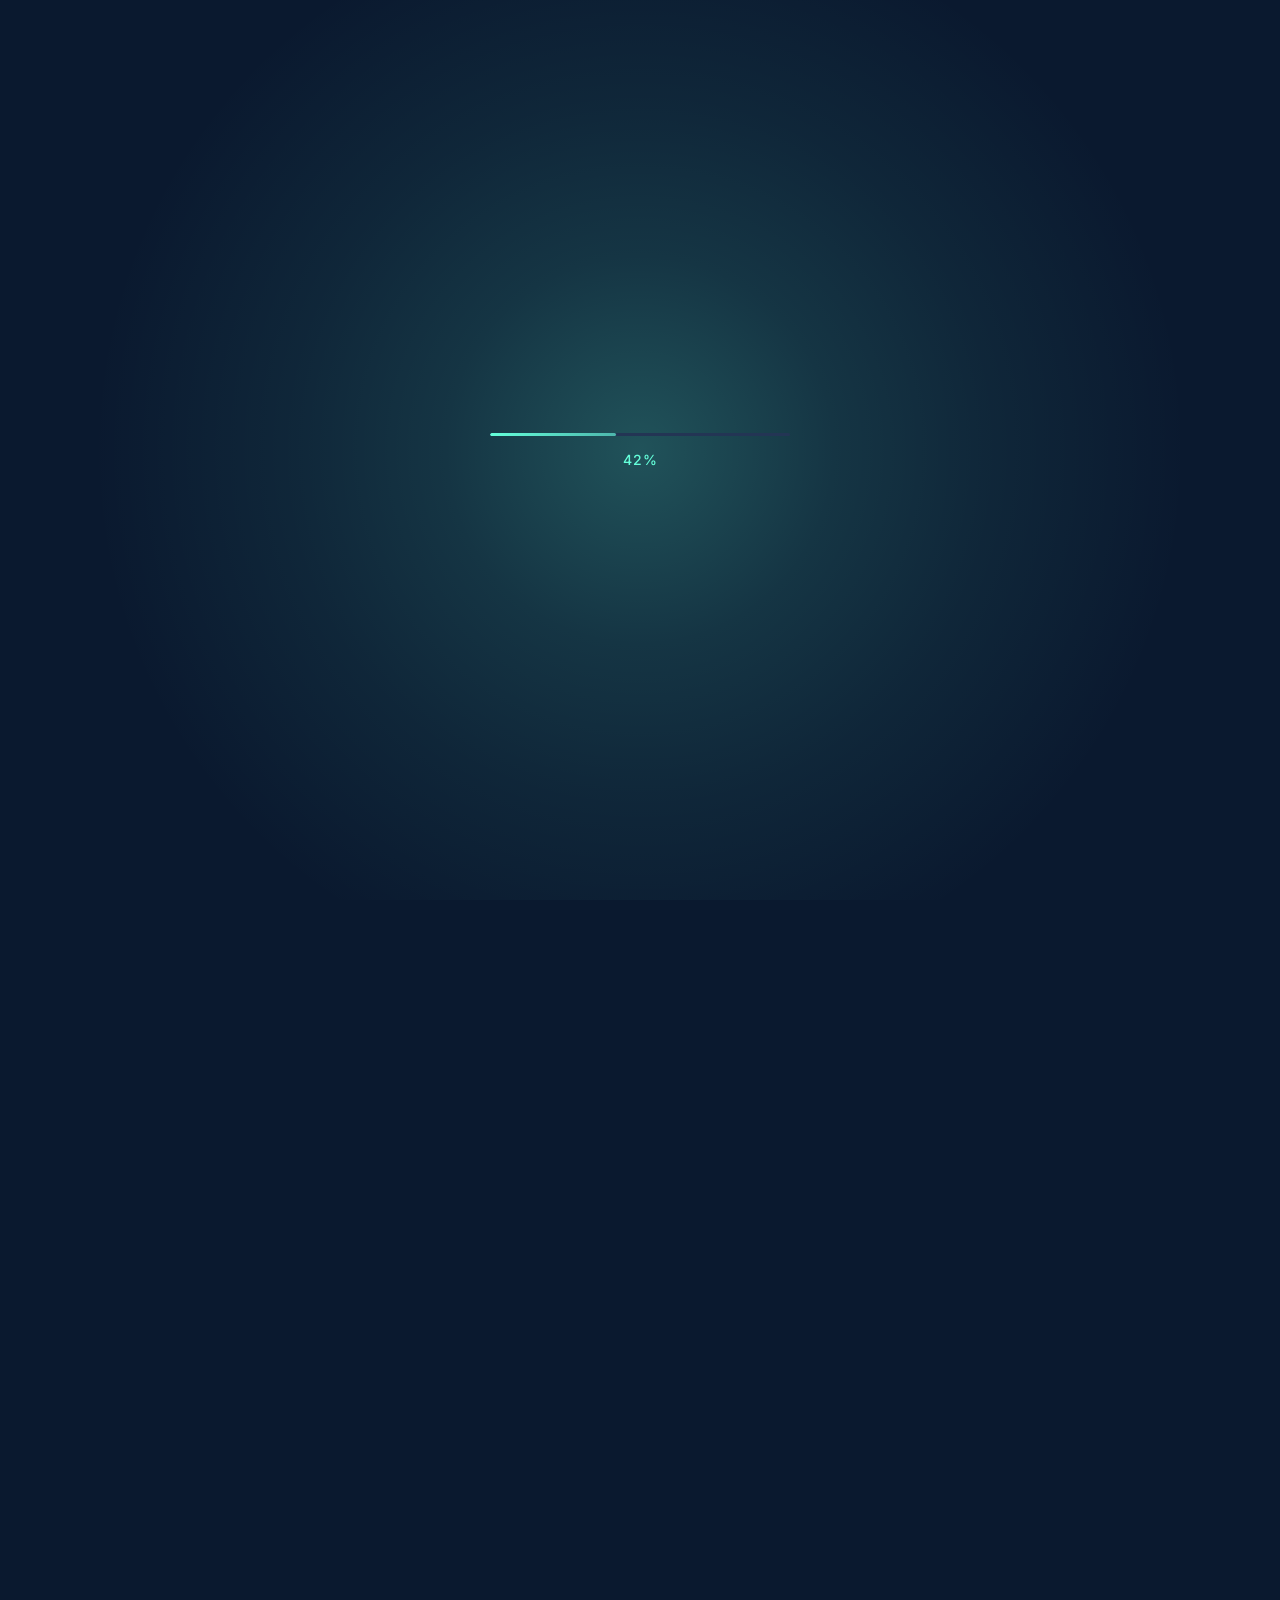
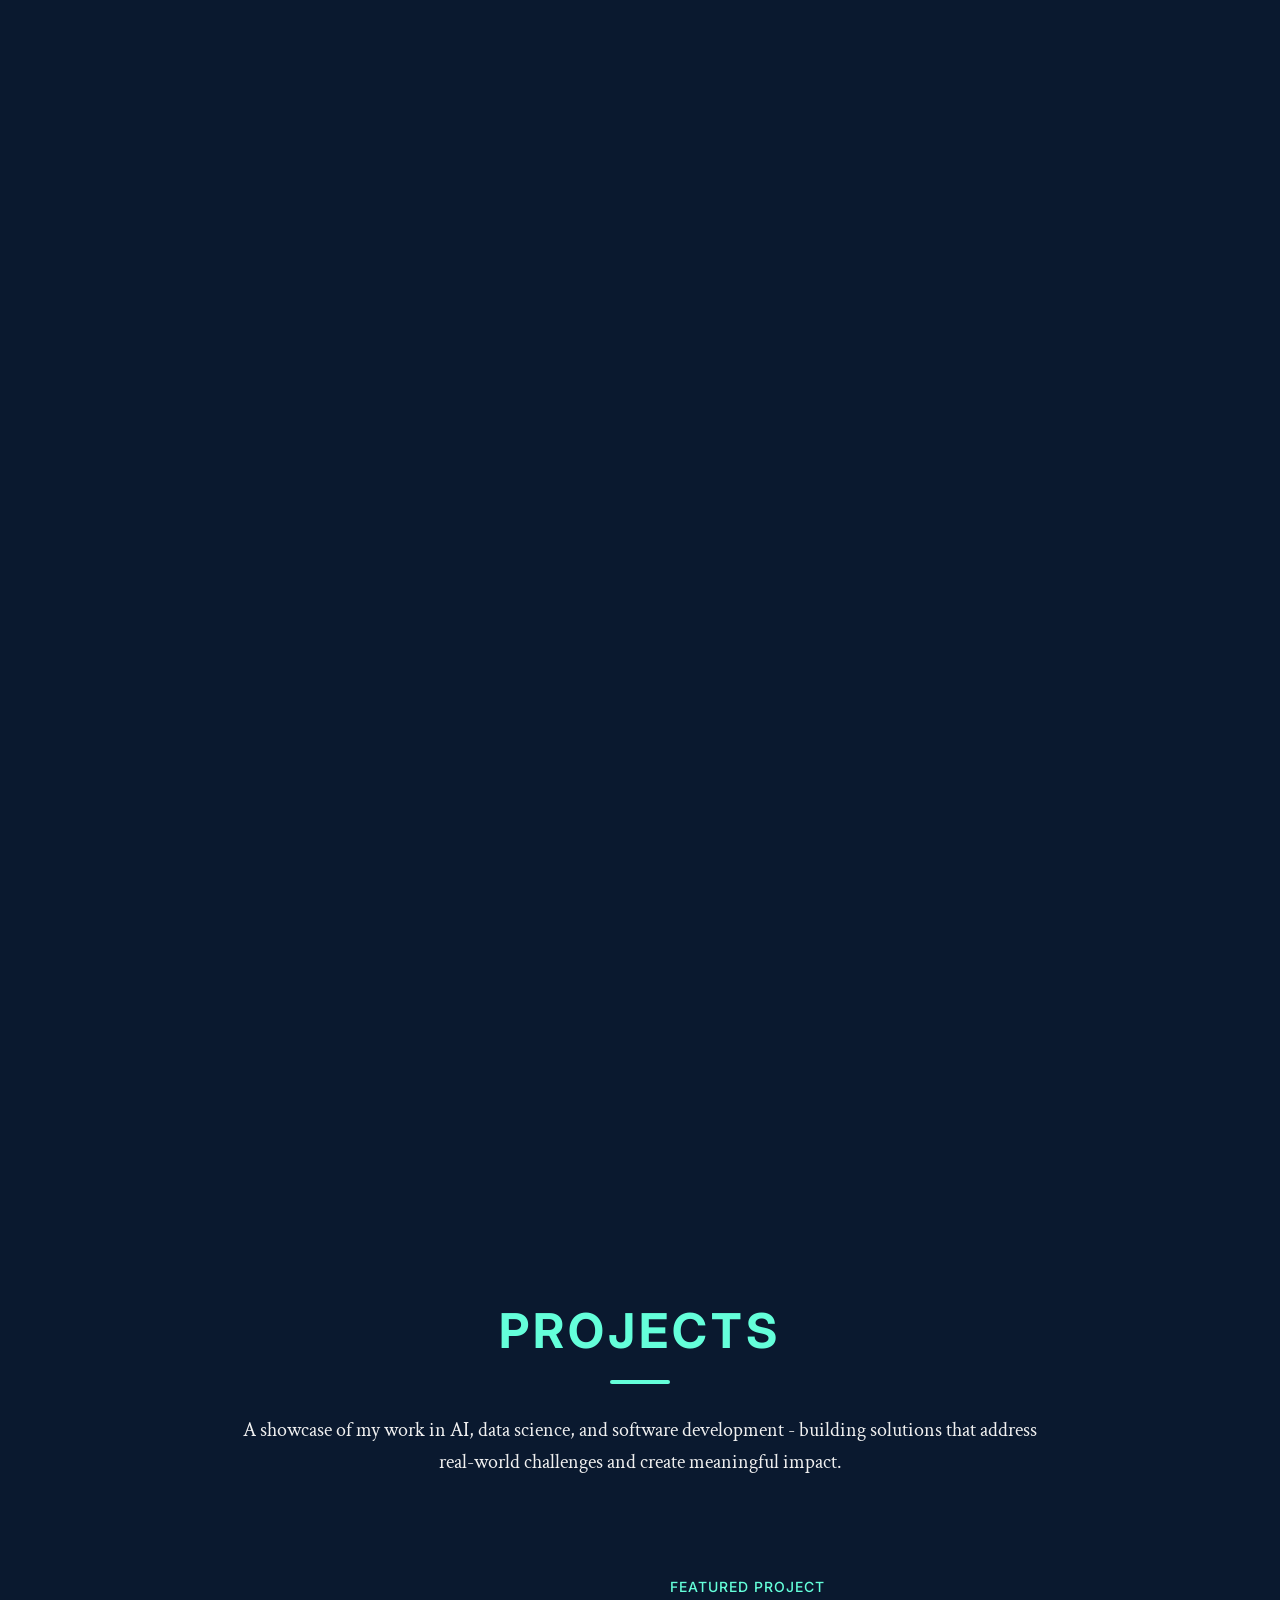
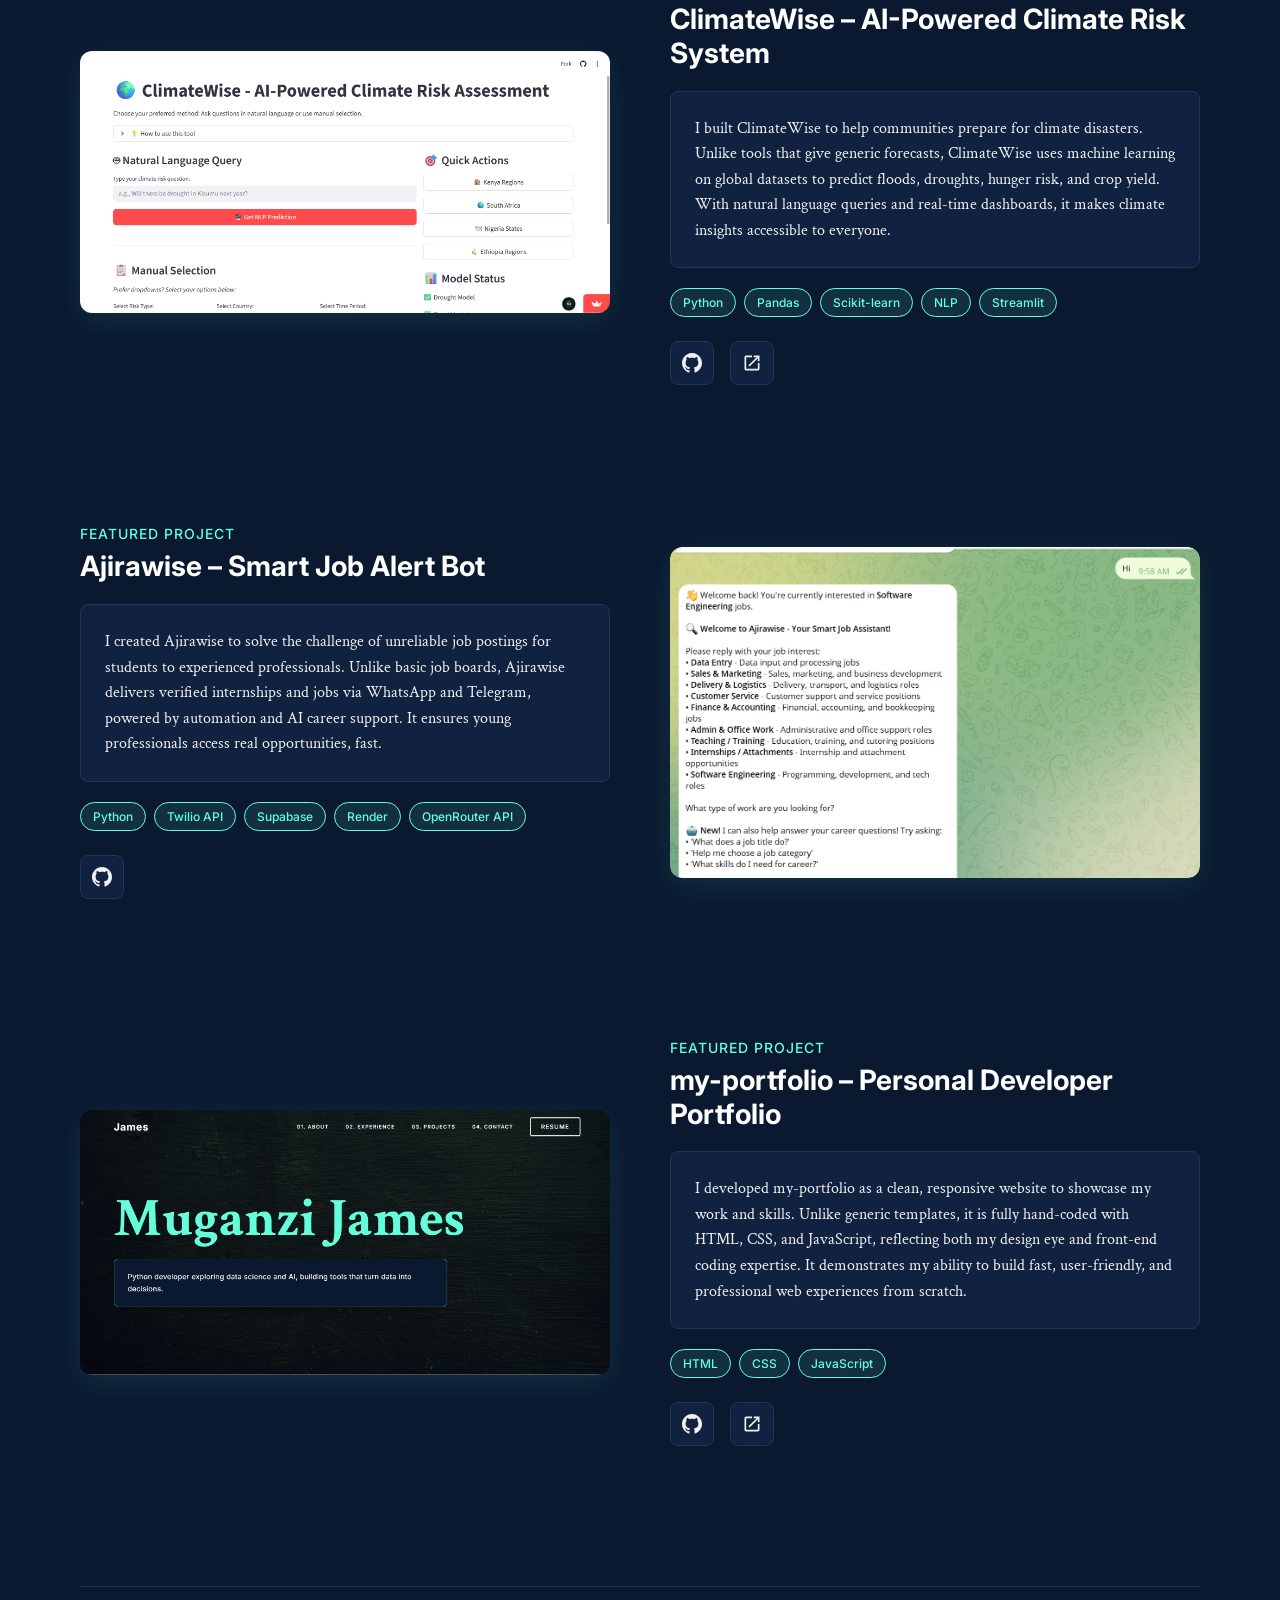
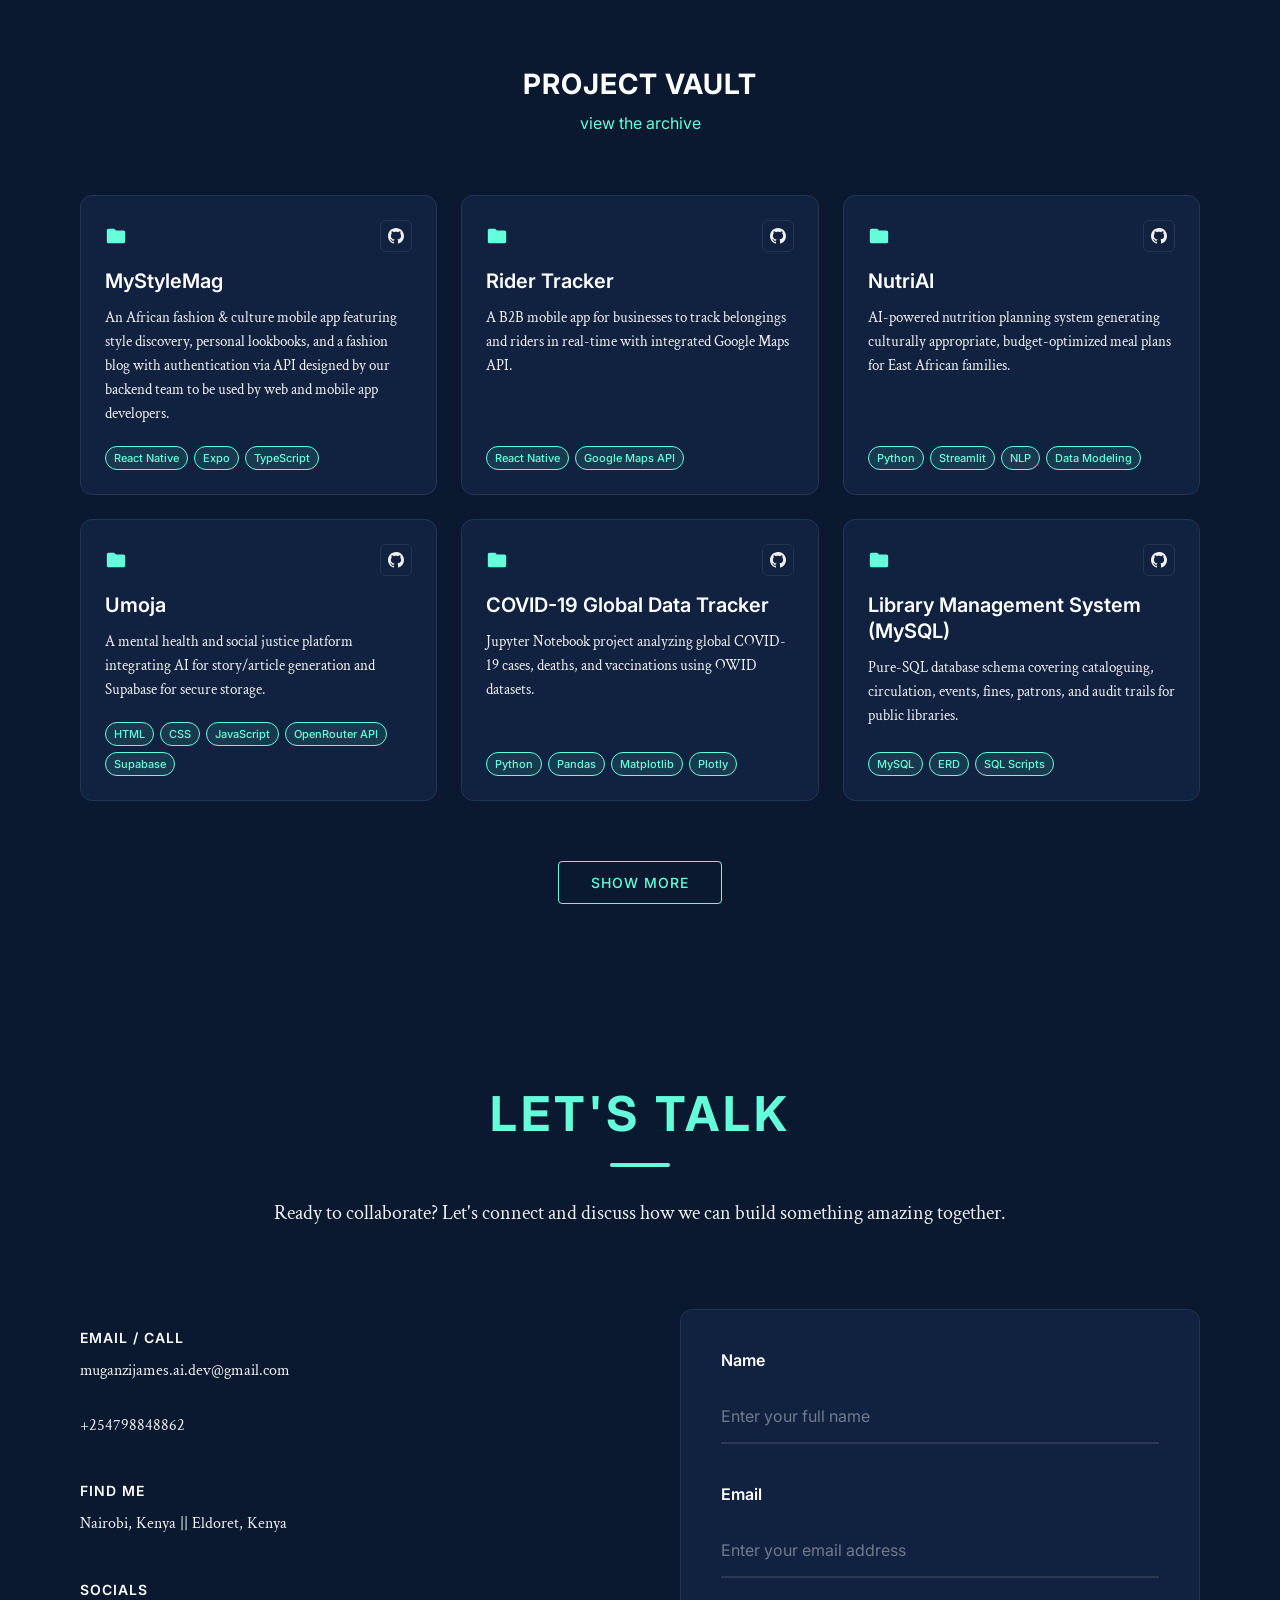
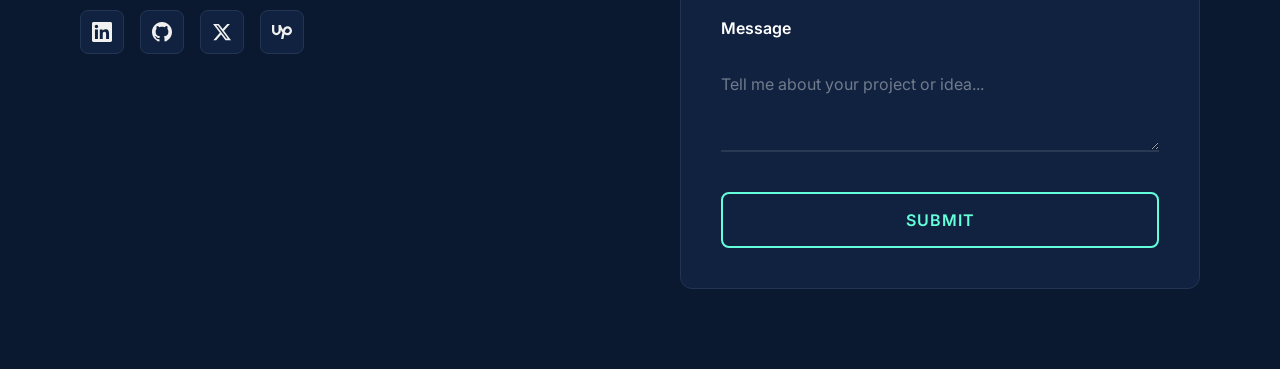
==== commit 5f0385af: "Update LinkedIn profile link in index" ====
--- a/index.html
+++ b/index.html
@@ -1041,7 +1041,7 @@
                 <h3>SOCIALS</h3>
                 <div class="social-links">
                   <a
-                    href="https://www.linkedin.com/in/muganzi-james-b61126275/"
+                    href="https://www.linkedin.com/in/james-muganzi-b61126275/"
                     target="_blank"
                     class="social-link"
                   >
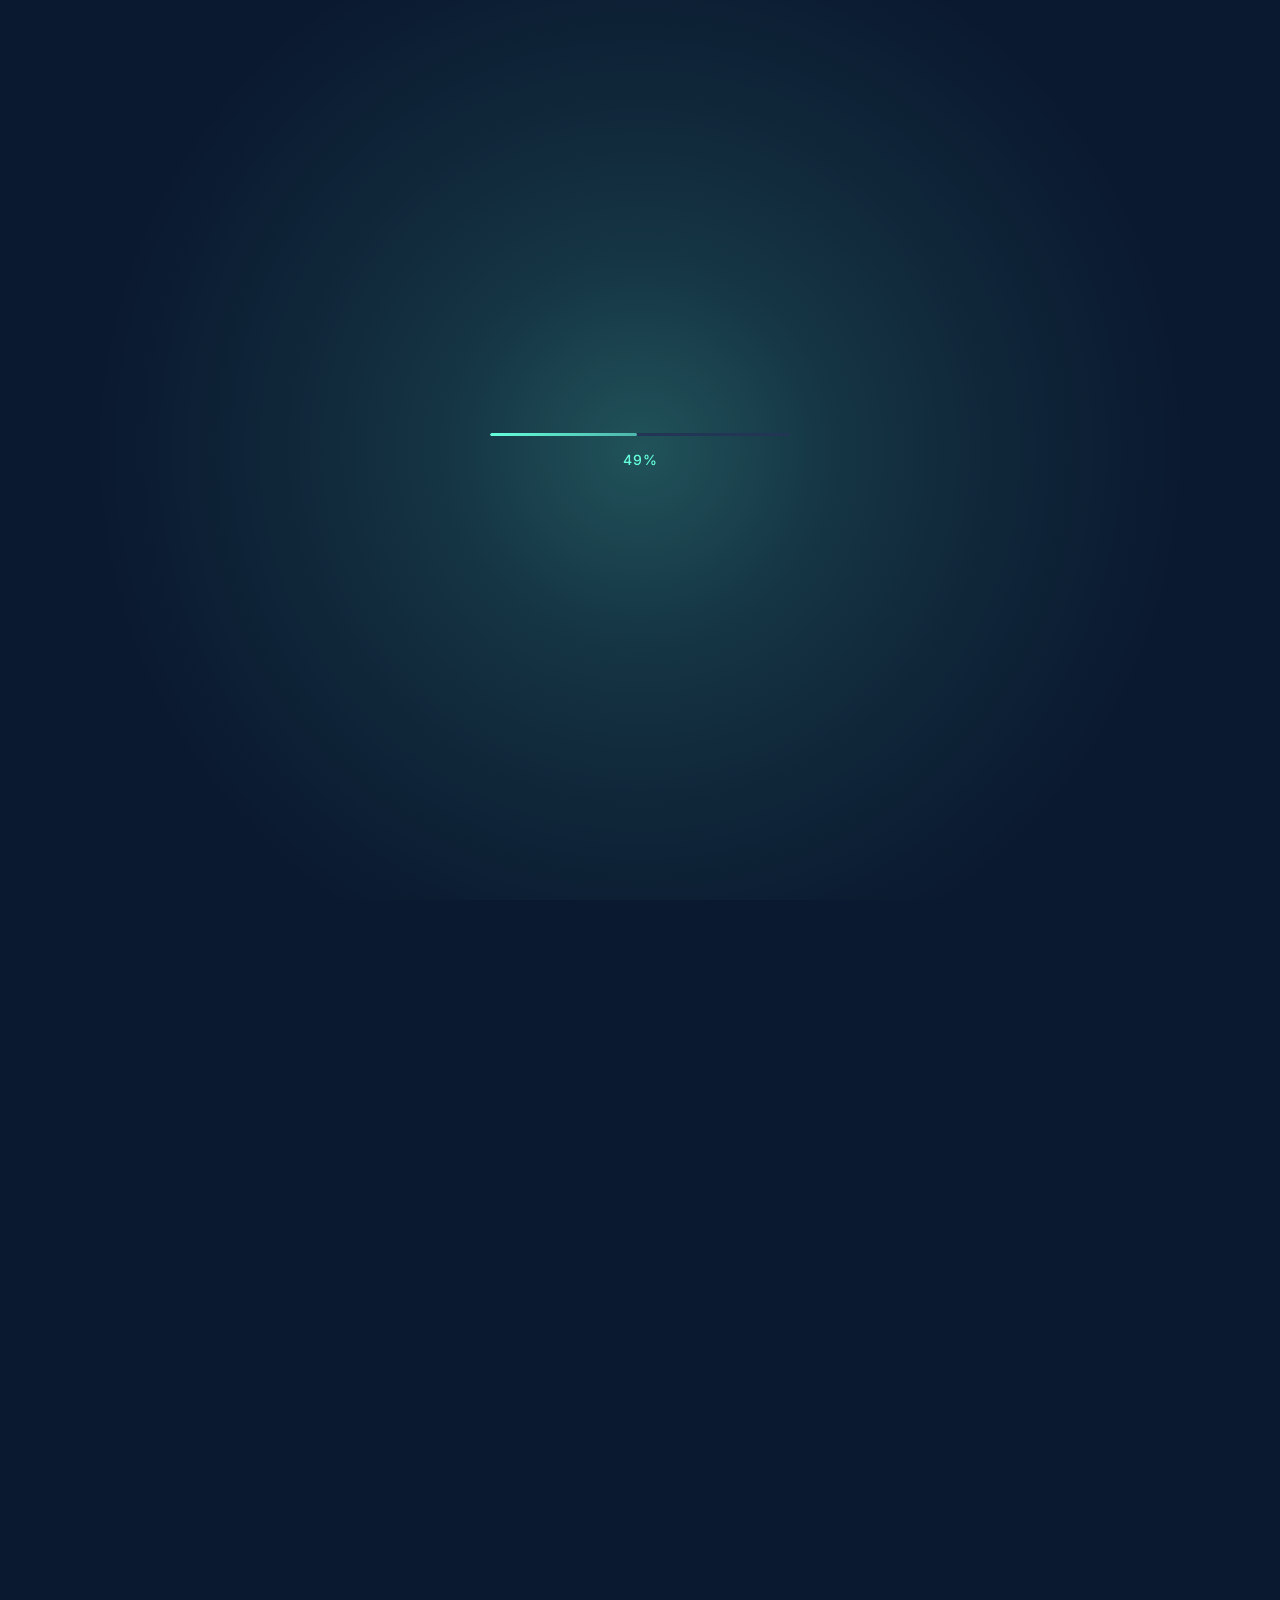
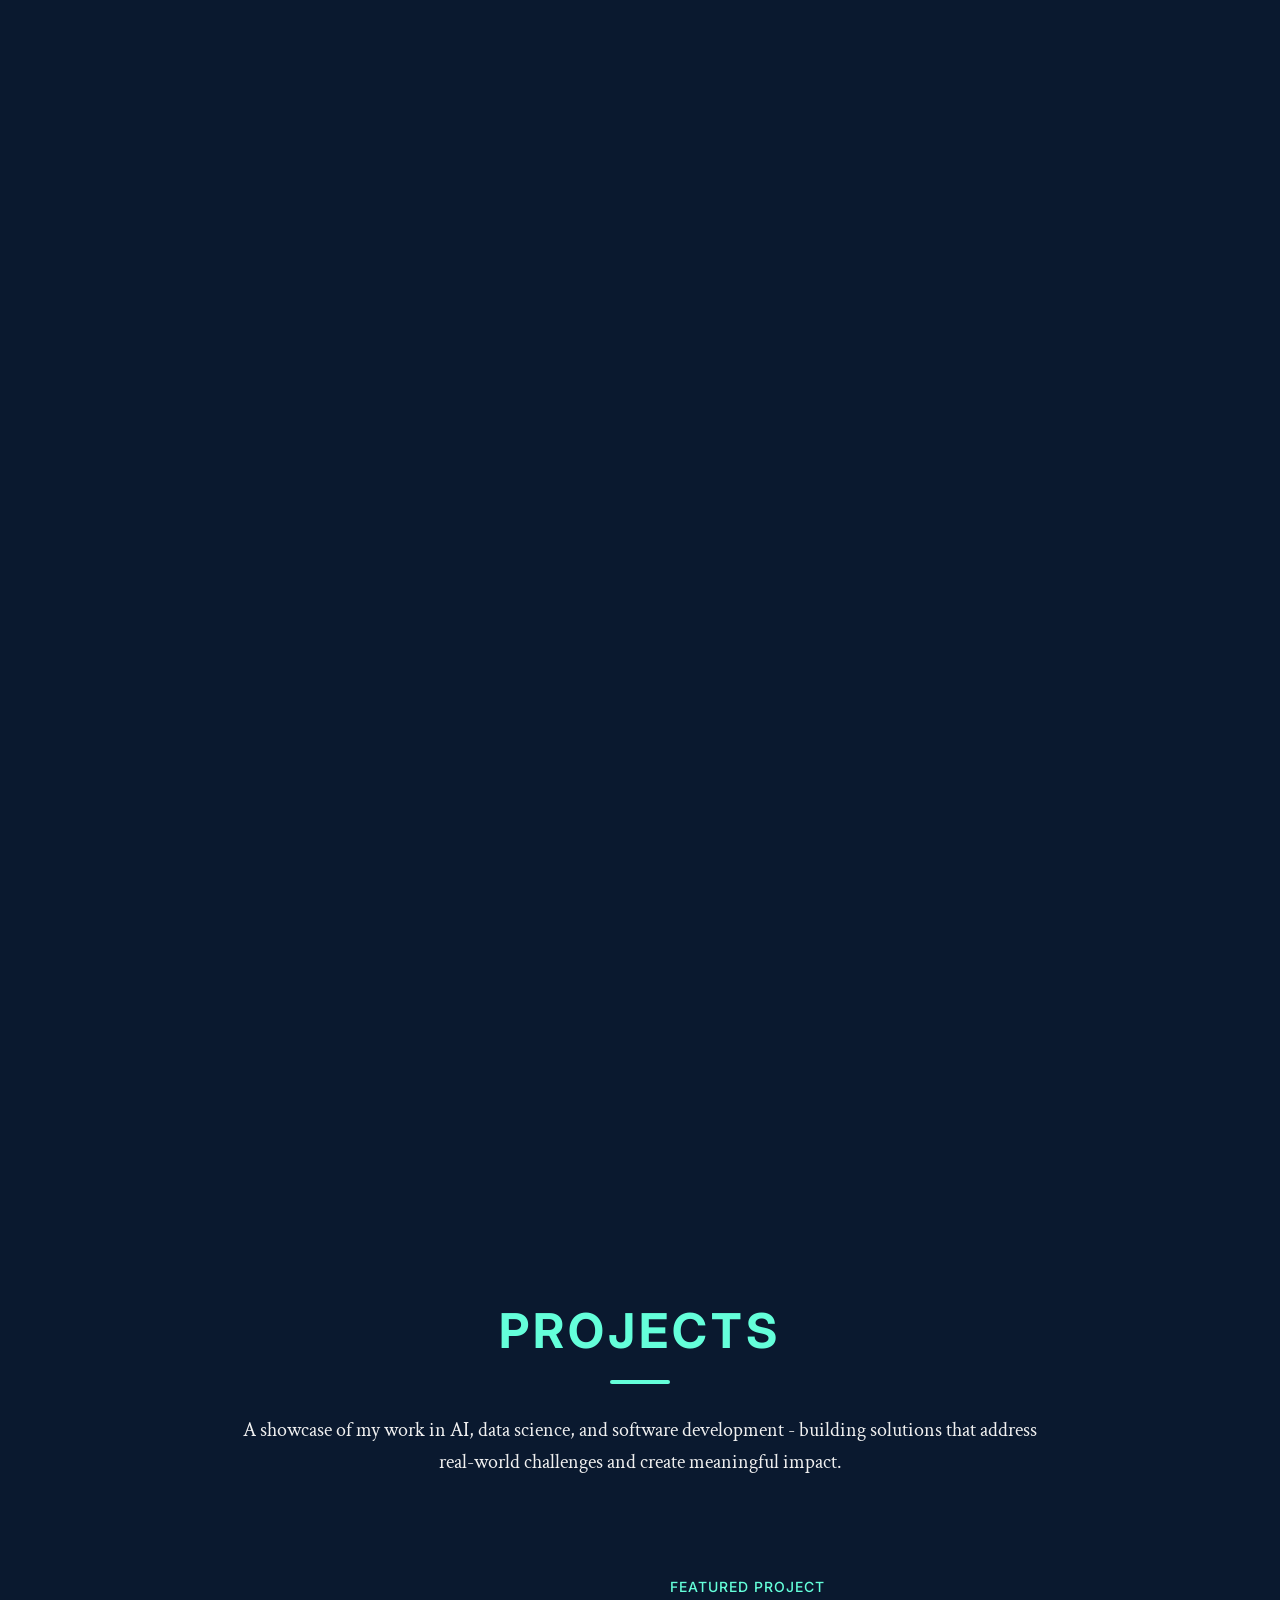
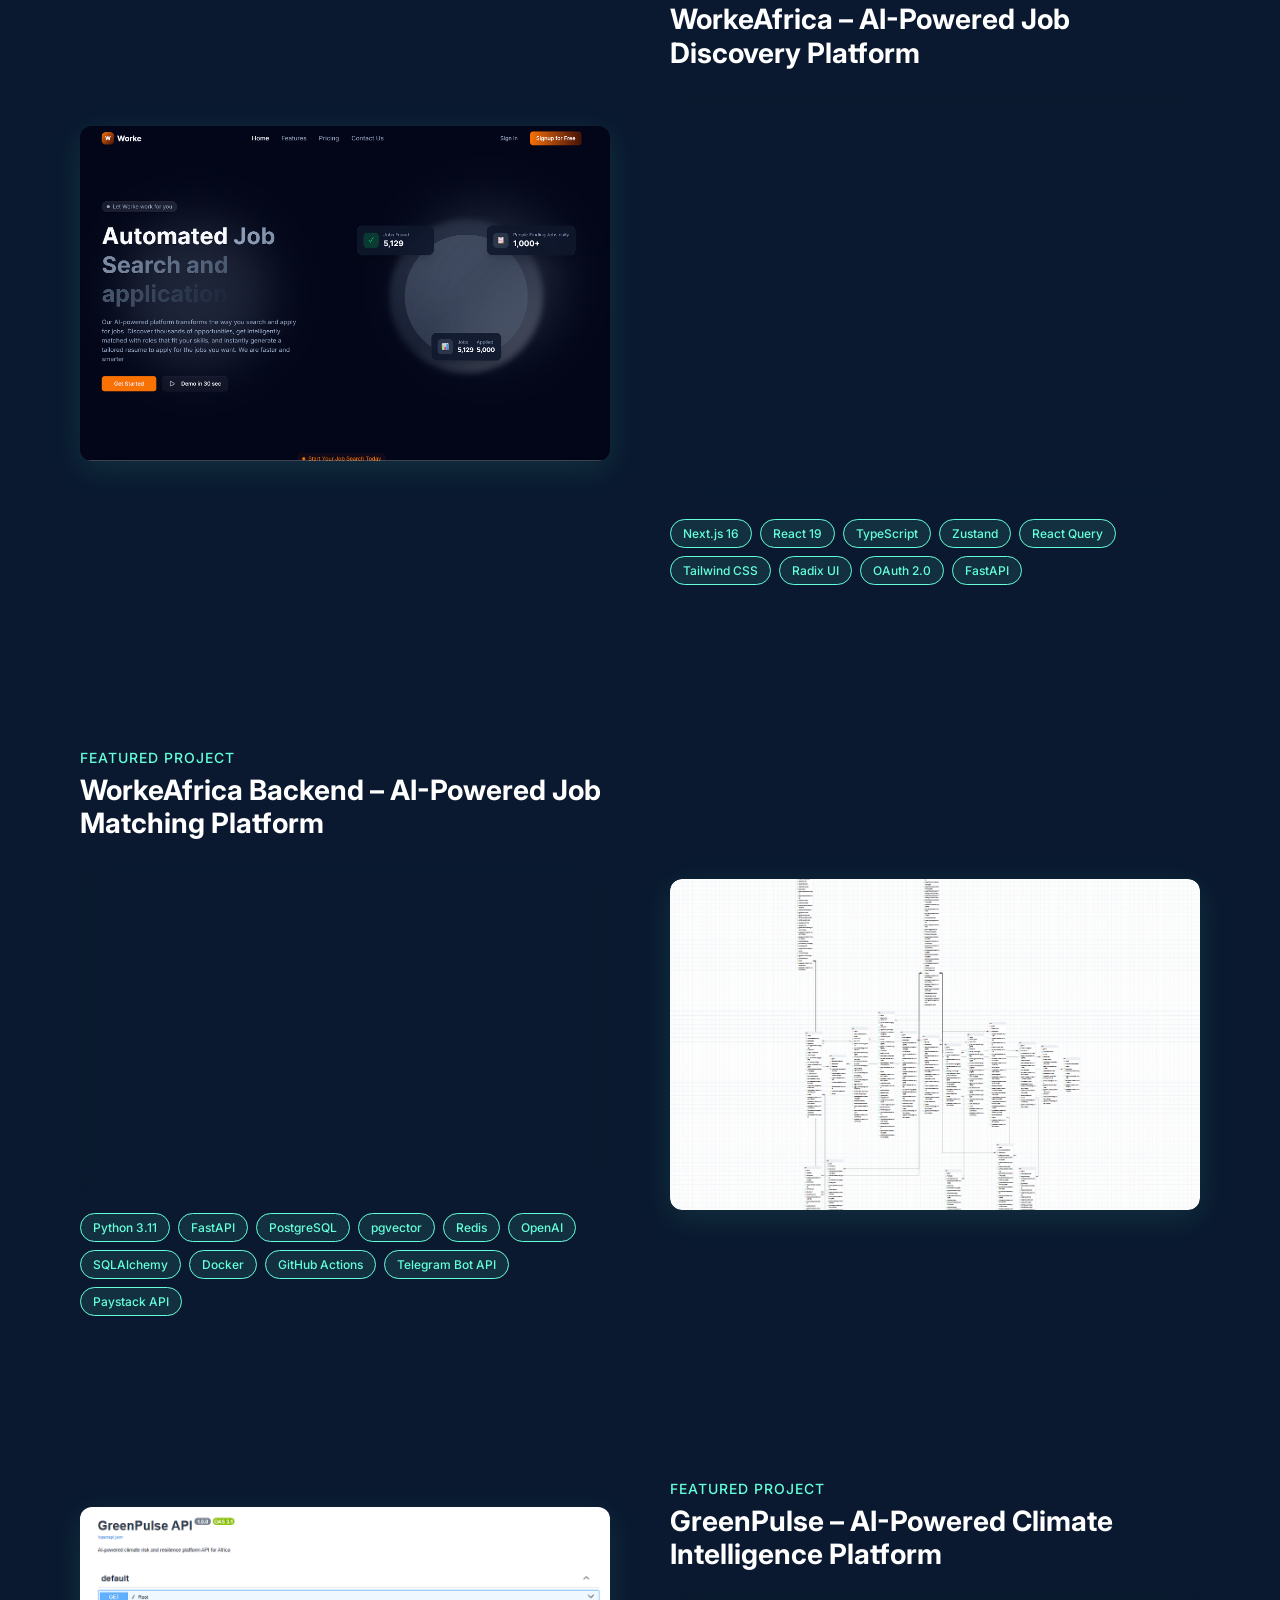
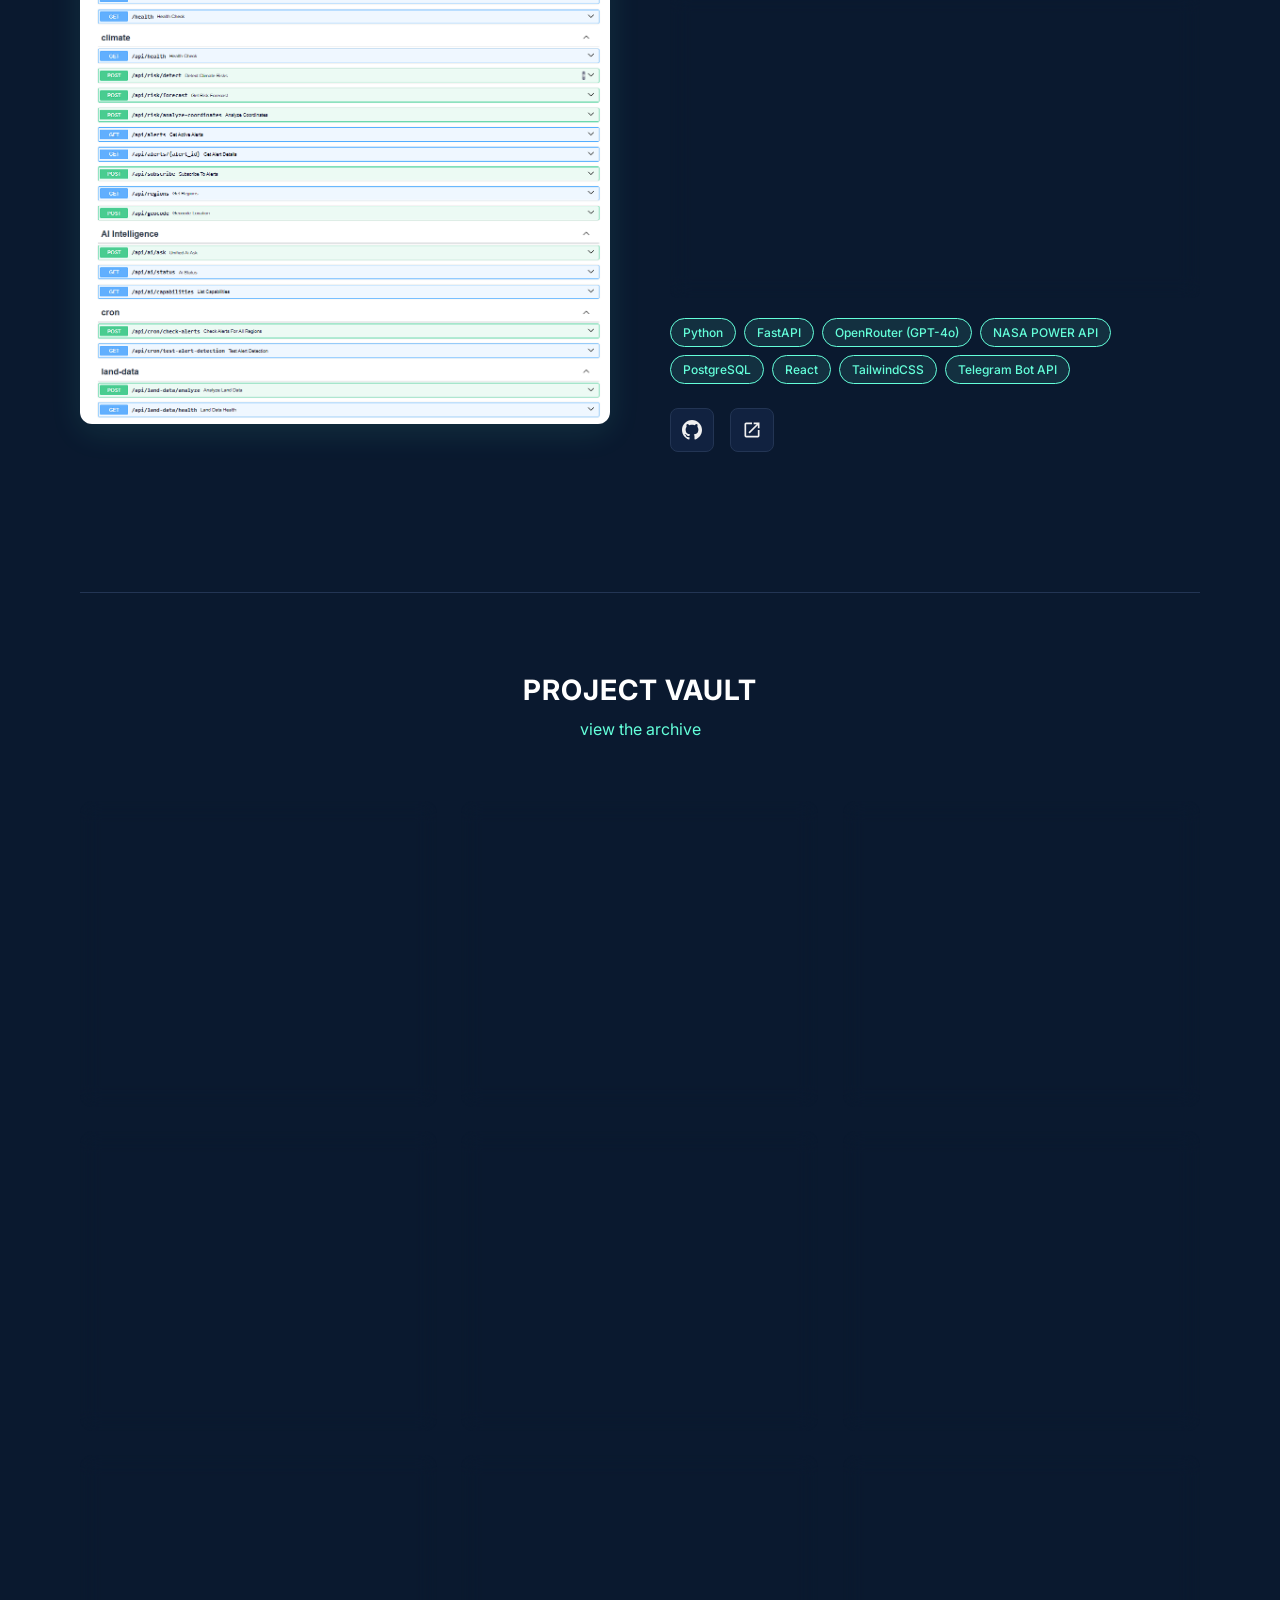
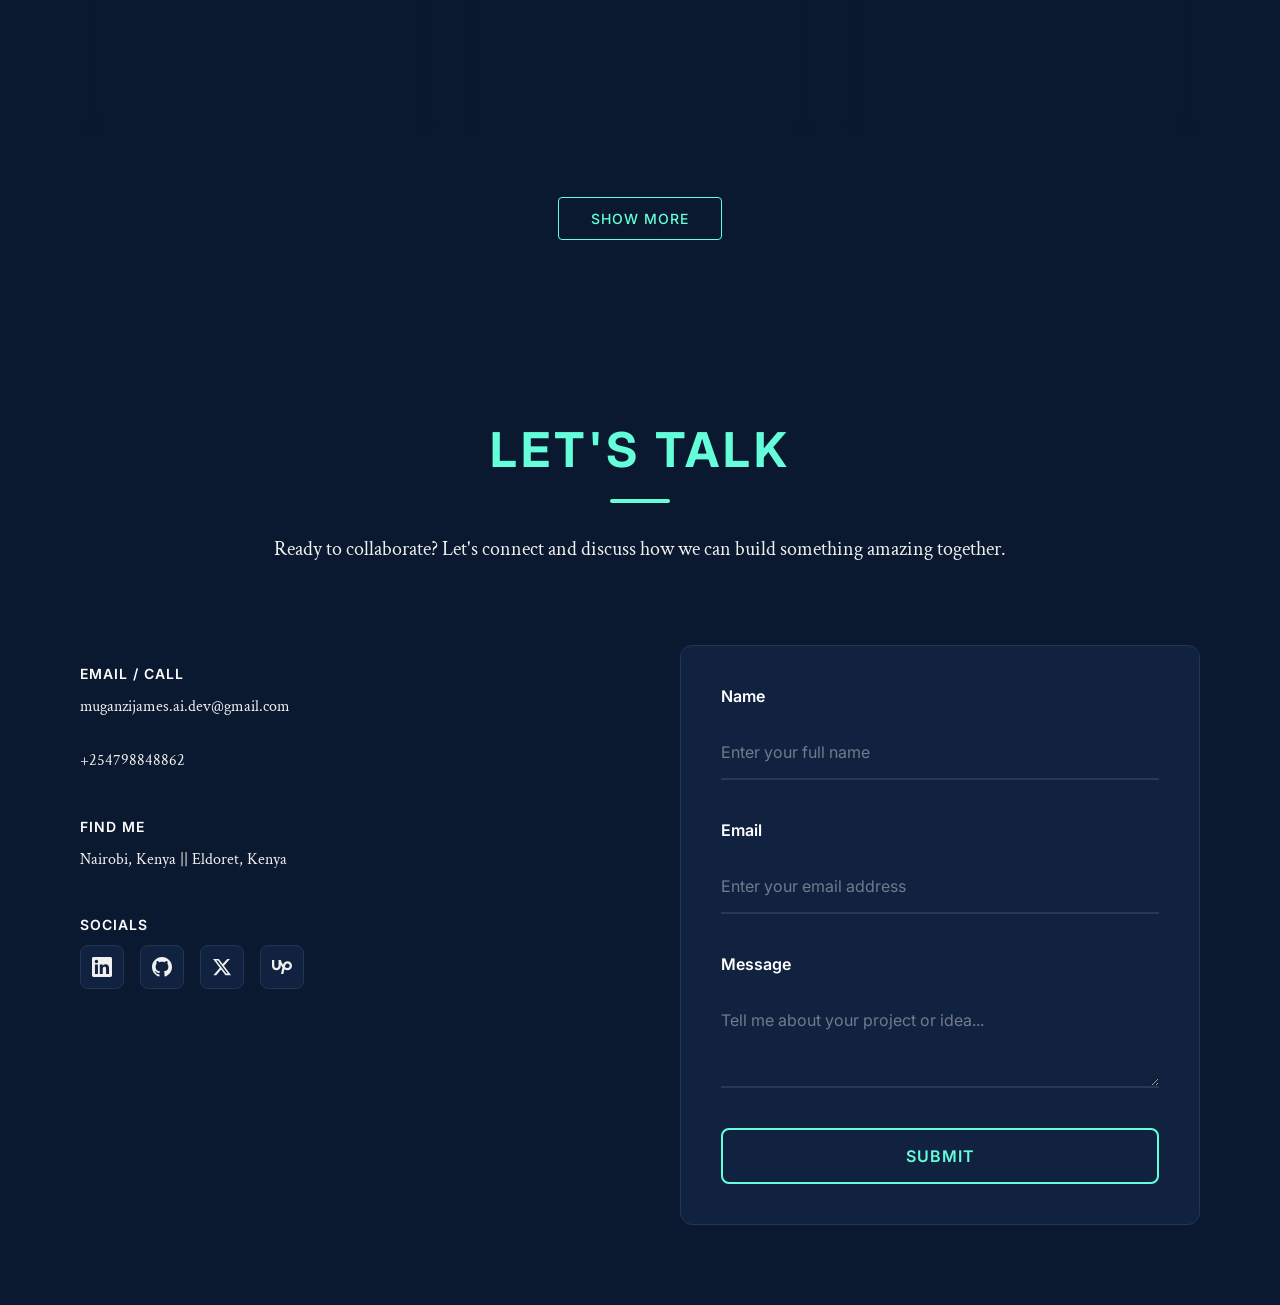
==== commit e75cd015: "Add new project images and update project descriptions in index.html; adjust CSS for featured projec" ====
--- a/index.html
+++ b/index.html
@@ -1,4 +1,4 @@
-<!DOCTYPE html>
+<!doctype html>
 <html lang="en">
   <head>
     <meta charset="UTF-8" />
@@ -119,25 +119,37 @@
           <a
             href="#about"
             class="nav-item"
-            onclick="scrollToSection('about'); closeMenu()"
+            onclick="
+              scrollToSection('about');
+              closeMenu();
+            "
             >01. About</a
           >
           <a
             href="#experience"
             class="nav-item"
-            onclick="scrollToSection('experience'); closeMenu()"
+            onclick="
+              scrollToSection('experience');
+              closeMenu();
+            "
             >02. Experience</a
           >
           <a
             href="#projects"
             class="nav-item"
-            onclick="scrollToSection('projects'); closeMenu()"
+            onclick="
+              scrollToSection('projects');
+              closeMenu();
+            "
             >03. Projects</a
           >
           <a
             href="#contact"
             class="nav-item"
-            onclick="scrollToSection('contact'); closeMenu()"
+            onclick="
+              scrollToSection('contact');
+              closeMenu();
+            "
             >04. Contact</a
           >
           <a
@@ -430,41 +442,148 @@
         </div>
 
         <div class="featured-projects scroll-animate">
-          <!-- Project 1: ClimateWise (Image Left) -->
+          <!-- Project 1: WorkeAfrica Frontend (Image Left) -->
           <div class="featured-project left-image">
             <div class="project-image">
               <a
-                href="https://finalaiproject-fexrvamcmq8p76hma3e5fy.streamlit.app/"
+                href="https://github.com/MuganziJames/workeafrica"
                 target="_blank"
               >
-                <img src="images/climatewise.png" alt="ClimateWise Preview" />
+                <img
+                  src="images/workeafricafrontend.png"
+                  alt="WorkeAfrica Frontend Preview"
+                />
               </a>
             </div>
             <div class="project-content">
               <span class="project-label">Featured Project</span>
               <h3 class="project-title">
-                ClimateWise – AI-Powered Climate Risk System
+                WorkeAfrica – AI-Powered Job Discovery Platform
               </h3>
               <div class="project-description">
                 <p>
-                  I built ClimateWise to help communities prepare for climate
-                  disasters. Unlike tools that give generic forecasts,
-                  ClimateWise uses machine learning on global datasets to
-                  predict floods, droughts, hunger risk, and crop yield. With
-                  natural language queries and real-time dashboards, it makes
-                  climate insights accessible to everyone.
+                  WorkeAfrica is a cutting-edge job discovery and career
+                  management platform revolutionizing job hunting across Africa.
+                  The platform leverages AI-powered CV parsing and intelligent
+                  job matching algorithms to deliver personalized job
+                  recommendations directly to candidates. Built with
+                  enterprise-grade security featuring httpOnly cookie-based
+                  authentication, automatic token refresh, and comprehensive
+                  CSRF protection, the application provides a seamless user
+                  experience with real-time job search, advanced filtering
+                  capabilities, and an intelligent recommendation system. As
+                  part of the frontend development team, I actively implemented
+                  key features including the Next.js 16 frontend with App
+                  Router, sophisticated state management using Zustand and React
+                  Query, comprehensive dashboard components with profile
+                  management featuring AI-powered CV extraction, job search
+                  system with real-time filtering, saved jobs functionality, and
+                  tier-based recommendation engine.
+                </p>
+              </div>
+              <div class="project-tech">
+                <span class="tech-tag">Next.js 16</span>
+                <span class="tech-tag">React 19</span>
+                <span class="tech-tag">TypeScript</span>
+                <span class="tech-tag">Zustand</span>
+                <span class="tech-tag">React Query</span>
+                <span class="tech-tag">Tailwind CSS</span>
+                <span class="tech-tag">Radix UI</span>
+                <span class="tech-tag">OAuth 2.0</span>
+                <span class="tech-tag">FastAPI</span>
+              </div>
+            </div>
+          </div>
+
+          <!-- Project 2: WorkeAfrica Backend (Image Right) -->
+          <div class="featured-project right-image">
+            <div class="project-content">
+              <span class="project-label">Featured Project</span>
+              <h3 class="project-title">
+                WorkeAfrica Backend – AI-Powered Job Matching Platform
+              </h3>
+              <div class="project-description">
+                <p>
+                  A production-grade job matching platform that uses AI
+                  embeddings and semantic search to connect African job seekers
+                  with relevant opportunities across all industries. The system
+                  automates job scraping from LinkedIn and BrighterMonday,
+                  performs intelligent CV parsing, and delivers personalized
+                  recommendations through a three-tier subscription model (Free,
+                  Pay-per-use, Monthly) via Telegram, Email, and WhatsApp.
+                  Features include AI-generated professional documents (CVs and
+                  cover letters), real-time payment processing with paystack
+                  integration, natural language chatbot for job searches, and
+                  comprehensive admin analytics dashboards. Built with FastAPI
+                  and PostgreSQL with pgvector, deployed with full CI/CD
+                  pipelines to DigitalOcean infrastructure.
+                </p>
+              </div>
+              <div class="project-tech">
+                <span class="tech-tag">Python 3.11</span>
+                <span class="tech-tag">FastAPI</span>
+                <span class="tech-tag">PostgreSQL</span>
+                <span class="tech-tag">pgvector</span>
+                <span class="tech-tag">Redis</span>
+                <span class="tech-tag">OpenAI</span>
+                <span class="tech-tag">SQLAlchemy</span>
+                <span class="tech-tag">Docker</span>
+                <span class="tech-tag">GitHub Actions</span>
+                <span class="tech-tag">Telegram Bot API</span>
+                <span class="tech-tag">Paystack API</span>
+              </div>
+            </div>
+            <div class="project-image">
+              <div class="project-image-placeholder">
+                <img
+                  src="images/workeafricabackend.png"
+                  alt="WorkeAfrica Backend Preview"
+                />
+              </div>
+            </div>
+          </div>
+
+          <!-- Project 3: GreenPulse (Image Left) -->
+          <div class="featured-project left-image">
+            <div class="project-image">
+              <a href="https://greenpulse-vert.vercel.app/" target="_blank">
+                <img src="images/greenpulseai.png" alt="GreenPulse Preview" />
+              </a>
+            </div>
+            <div class="project-content">
+              <span class="project-label">Featured Project</span>
+              <h3 class="project-title">
+                GreenPulse – AI-Powered Climate Intelligence Platform
+              </h3>
+              <div class="project-description">
+                <p>
+                  GreenPulse is an AI-powered climate intelligence platform
+                  built by a team of three during a 24-hour hackathon, where I
+                  was trusted to develop the entire backend system in under 12
+                  hours. The backend leverages FastAPI and GPT-4o to analyze
+                  climate patterns from NASA POWER and Google Weather APIs,
+                  providing real-time risk detection, regulatory compliance
+                  checking, and decision-support for environmental impact
+                  assessments. Built with a sophisticated AI intelligence
+                  engine, the system delivers multi-modal insights through a
+                  RESTful API, web dashboard, and intelligent Telegram bot,
+                  helping organizations make climate-smart decisions while
+                  ensuring NEMA compliance.
                 </p>
               </div>
               <div class="project-tech">
                 <span class="tech-tag">Python</span>
-                <span class="tech-tag">Pandas</span>
-                <span class="tech-tag">Scikit-learn</span>
-                <span class="tech-tag">NLP</span>
-                <span class="tech-tag">Streamlit</span>
+                <span class="tech-tag">FastAPI</span>
+                <span class="tech-tag">OpenRouter (GPT-4o)</span>
+                <span class="tech-tag">NASA POWER API</span>
+                <span class="tech-tag">PostgreSQL</span>
+                <span class="tech-tag">React</span>
+                <span class="tech-tag">TailwindCSS</span>
+                <span class="tech-tag">Telegram Bot API</span>
               </div>
               <div class="project-links">
                 <a
-                  href="https://github.com/MuganziJames/final_AI_project.git"
+                  href="https://github.com/MuganziJames/greenpulse.git"
                   class="project-link github"
                   target="_blank"
                 >
@@ -476,107 +595,7 @@
                   </svg>
                 </a>
                 <a
-                  href="https://finalaiproject-fexrvamcmq8p76hma3e5fy.streamlit.app/"
-                  class="project-link external"
-                  target="_blank"
-                >
-                  <svg viewBox="0 0 24 24" width="20" height="20">
-                    <path
-                      fill="currentColor"
-                      d="M14,3V5H17.59L7.76,14.83L9.17,16.24L19,6.41V10H21V3M19,19H5V5H12V3H5C3.89,3 3,3.9 3,5V19A2,2 0 0,0 5,21H19A2,2 0 0,0 21,19V12H19V19Z"
-                    />
-                  </svg>
-                </a>
-              </div>
-            </div>
-          </div>
-
-          <!-- Project 2: Ajirawise (Image Right) -->
-          <div class="featured-project right-image">
-            <div class="project-content">
-              <span class="project-label">Featured Project</span>
-              <h3 class="project-title">Ajirawise – Smart Job Alert Bot</h3>
-              <div class="project-description">
-                <p>
-                  I created Ajirawise to solve the challenge of unreliable job
-                  postings for students to experienced professionals. Unlike
-                  basic job boards, Ajirawise delivers verified internships and
-                  jobs via WhatsApp and Telegram, powered by automation and AI
-                  career support. It ensures young professionals access real
-                  opportunities, fast.
-                </p>
-              </div>
-              <div class="project-tech">
-                <span class="tech-tag">Python</span>
-                <span class="tech-tag">Twilio API</span>
-                <span class="tech-tag">Supabase</span>
-                <span class="tech-tag">Render</span>
-                <span class="tech-tag">OpenRouter API</span>
-              </div>
-              <div class="project-links">
-                <a
-                  href="https://github.com/MuganziJames/job-system.git"
-                  class="project-link github"
-                  target="_blank"
-                >
-                  <svg viewBox="0 0 24 24" width="20" height="20">
-                    <path
-                      fill="currentColor"
-                      d="M12 0c-6.626 0-12 5.373-12 12 0 5.302 3.438 9.8 8.207 11.387.599.111.793-.261.793-.577v-2.234c-3.338.726-4.033-1.416-4.033-1.416-.546-1.387-1.333-1.756-1.333-1.756-1.089-.745.083-.729.083-.729 1.205.084 1.839 1.237 1.839 1.237 1.07 1.834 2.807 1.304 3.492.997.107-.775.418-1.305.762-1.604-2.665-.305-5.467-1.334-5.467-5.931 0-1.311.469-2.381 1.236-3.221-.124-.303-.535-1.524.117-3.176 0 0 1.008-.322 3.301 1.23.957-.266 1.983-.399 3.003-.404 1.02.005 2.047.138 3.006.404 2.291-1.552 3.297-1.23 3.297-1.23.653 1.653.242 2.874.118 3.176.77.84 1.235 1.911 1.235 3.221 0 4.609-2.807 5.624-5.479 5.921.43.372.823 1.102.823 2.222v3.293c0 .319.192.694.801.576 4.765-1.589 8.199-6.086 8.199-11.386 0-6.627-5.373-12-12-12z"
-                    />
-                  </svg>
-                </a>
-              </div>
-            </div>
-            <div class="project-image">
-              <div class="project-image-placeholder">
-                <img src="images/ajirawise.png" alt="Ajirawise Preview" />
-              </div>
-            </div>
-          </div>
-
-          <!-- Project 3: Portfolio (Image Left) -->
-          <div class="featured-project left-image">
-            <div class="project-image">
-              <a href="https://muganzijamesdev.com" target="_blank">
-                <img src="images/portfolio.png" alt="Portfolio Preview" />
-              </a>
-            </div>
-            <div class="project-content">
-              <span class="project-label">Featured Project</span>
-              <h3 class="project-title">
-                my-portfolio – Personal Developer Portfolio
-              </h3>
-              <div class="project-description">
-                <p>
-                  I developed my-portfolio as a clean, responsive website to
-                  showcase my work and skills. Unlike generic templates, it is
-                  fully hand-coded with HTML, CSS, and JavaScript, reflecting
-                  both my design eye and front-end coding expertise. It
-                  demonstrates my ability to build fast, user-friendly, and
-                  professional web experiences from scratch.
-                </p>
-              </div>
-              <div class="project-tech">
-                <span class="tech-tag">HTML</span>
-                <span class="tech-tag">CSS</span>
-                <span class="tech-tag">JavaScript</span>
-              </div>
-              <div class="project-links">
-                <a
-                  href="https://github.com/MuganziJames/my_portfolio.git"
-                  class="project-link github"
-                  target="_blank"
-                >
-                  <svg viewBox="0 0 24 24" width="20" height="20">
-                    <path
-                      fill="currentColor"
-                      d="M12 0c-6.626 0-12 5.373-12 12 0 5.302 3.438 9.8 8.207 11.387.599.111.793-.261.793-.577v-2.234c-3.338.726-4.033-1.416-4.033-1.416-.546-1.387-1.333-1.756-1.333-1.756-1.089-.745.083-.729.083-.729 1.205.084 1.839 1.237 1.839 1.237 1.07 1.834 2.807 1.304 3.492.997.107-.775.418-1.305.762-1.604-2.665-.305-5.467-1.334-5.467-5.931 0-1.311.469-2.381 1.236-3.221-.124-.303-.535-1.524.117-3.176 0 0 1.008-.322 3.301 1.23.957-.266 1.983-.399 3.003-.404 1.02.005 2.047.138 3.006.404 2.291-1.552 3.297-1.23 3.297-1.23.653 1.653.242 2.874.118 3.176.77.84 1.235 1.911 1.235 3.221 0 4.609-2.807 5.624-5.479 5.921.43.372.823 1.102.823 2.222v3.293c0 .319.192.694.801.576 4.765-1.589 8.199-6.086 8.199-11.386 0-6.627-5.373-12-12-12z"
-                    />
-                  </svg>
-                </a>
-                <a
-                  href="https://muganzijamesdev.com"
+                  href="https://greenpulse-vert.vercel.app/"
                   class="project-link external"
                   target="_blank"
                 >
@@ -605,7 +624,166 @@
           </div>
 
           <div class="other-projects-grid">
-            <!-- Project 1: MyStyleMag -->
+            <!-- Project 1: ClimateWise (Moved from Featured) -->
+            <div class="project-card">
+              <div class="card-header">
+                <div class="card-icons">
+                  <svg
+                    class="folder-icon"
+                    viewBox="0 0 24 24"
+                    width="22"
+                    height="22"
+                  >
+                    <path
+                      fill="currentColor"
+                      d="M10 4H4c-1.11 0-2 .89-2 2v12c0 1.11.89 2 2 2h16c1.11 0 2-.89 2-2V8c0-1.11-.89-2-2-2h-8l-2-2z"
+                    />
+                  </svg>
+                </div>
+                <div class="card-links">
+                  <a
+                    href="https://github.com/MuganziJames/final_AI_project.git"
+                    target="_blank"
+                    class="card-link"
+                  >
+                    <svg viewBox="0 0 24 24" width="20" height="20">
+                      <path
+                        fill="currentColor"
+                        d="M12 0c-6.626 0-12 5.373-12 12 0 5.302 3.438 9.8 8.207 11.387.599.111.793-.261.793-.577v-2.234c-3.338.726-4.033-1.416-4.033-1.416-.546-1.387-1.333-1.756-1.333-1.756-1.089-.745.083-.729.083-.729 1.205.084 1.839 1.237 1.839 1.237 1.07 1.834 2.807 1.304 3.492.997.107-.775.418-1.305.762-1.604-2.665-.305-5.467-1.334-5.467-5.931 0-1.311.469-2.381 1.236-3.221-.124-.303-.535-1.524.117-3.176 0 0 1.008-.322 3.301 1.23.957-.266 1.983-.399 3.003-.404 1.02.005 2.047.138 3.006.404 2.291-1.552 3.297-1.23 3.297-1.23.653 1.653.242 2.874.118 3.176.77.84 1.235 1.911 1.235 3.221 0 4.609-2.807 5.624-5.479 5.921.43.372.823 1.102.823 2.222v3.293c0 .319.192.694.801.576 4.765-1.589 8.199-6.086 8.199-11.386 0-6.627-5.373-12-12-12z"
+                      />
+                    </svg>
+                  </a>
+                  <a
+                    href="https://finalaiproject-fexrvamcmq8p76hma3e5fy.streamlit.app/"
+                    target="_blank"
+                    class="card-link"
+                  >
+                    <svg viewBox="0 0 24 24" width="20" height="20">
+                      <path
+                        fill="currentColor"
+                        d="M14,3V5H17.59L7.76,14.83L9.17,16.24L19,6.41V10H21V3M19,19H5V5H12V3H5C3.89,3 3,3.9 3,5V19A2,2 0 0,0 5,21H19A2,2 0 0,0 21,19V12H19V19Z"
+                      />
+                    </svg>
+                  </a>
+                </div>
+              </div>
+              <h4 class="card-title">ClimateWise – AI Climate Risk System</h4>
+              <p class="card-description">
+                Machine learning platform predicting floods, droughts, hunger
+                risk, and crop yields using global datasets with natural
+                language queries and real-time dashboards for accessible climate
+                insights.
+              </p>
+              <div class="card-tech">
+                <span class="card-tech-tag">Python</span>
+                <span class="card-tech-tag">Pandas</span>
+                <span class="card-tech-tag">Scikit-learn</span>
+                <span class="card-tech-tag">Streamlit</span>
+              </div>
+            </div>
+
+            <!-- Project 2: Ajirawise (Moved from Featured) -->
+            <div class="project-card">
+              <div class="card-header">
+                <div class="card-icons">
+                  <svg
+                    class="folder-icon"
+                    viewBox="0 0 24 24"
+                    width="22"
+                    height="22"
+                  >
+                    <path
+                      fill="currentColor"
+                      d="M10 4H4c-1.11 0-2 .89-2 2v12c0 1.11.89 2 2 2h16c1.11 0 2-.89 2-2V8c0-1.11-.89-2-2-2h-8l-2-2z"
+                    />
+                  </svg>
+                </div>
+                <div class="card-links">
+                  <a
+                    href="https://github.com/MuganziJames/job-system.git"
+                    target="_blank"
+                    class="card-link"
+                  >
+                    <svg viewBox="0 0 24 24" width="20" height="20">
+                      <path
+                        fill="currentColor"
+                        d="M12 0c-6.626 0-12 5.373-12 12 0 5.302 3.438 9.8 8.207 11.387.599.111.793-.261.793-.577v-2.234c-3.338.726-4.033-1.416-4.033-1.416-.546-1.387-1.333-1.756-1.333-1.756-1.089-.745.083-.729.083-.729 1.205.084 1.839 1.237 1.839 1.237 1.07 1.834 2.807 1.304 3.492.997.107-.775.418-1.305.762-1.604-2.665-.305-5.467-1.334-5.467-5.931 0-1.311.469-2.381 1.236-3.221-.124-.303-.535-1.524.117-3.176 0 0 1.008-.322 3.301 1.23.957-.266 1.983-.399 3.003-.404 1.02.005 2.047.138 3.006.404 2.291-1.552 3.297-1.23 3.297-1.23.653 1.653.242 2.874.118 3.176.77.84 1.235 1.911 1.235 3.221 0 4.609-2.807 5.624-5.479 5.921.43.372.823 1.102.823 2.222v3.293c0 .319.192.694.801.576 4.765-1.589 8.199-6.086 8.199-11.386 0-6.627-5.373-12-12-12z"
+                      />
+                    </svg>
+                  </a>
+                </div>
+              </div>
+              <h4 class="card-title">Ajirawise – Smart Job Alert Bot</h4>
+              <p class="card-description">
+                Automated job posting platform delivering verified internships
+                and jobs via WhatsApp and Telegram with AI career support,
+                ensuring young professionals access real opportunities fast.
+              </p>
+              <div class="card-tech">
+                <span class="card-tech-tag">Python</span>
+                <span class="card-tech-tag">Twilio API</span>
+                <span class="card-tech-tag">Supabase</span>
+                <span class="card-tech-tag">OpenRouter API</span>
+              </div>
+            </div>
+
+            <!-- Project 3: my-portfolio (Moved from Featured) -->
+            <div class="project-card">
+              <div class="card-header">
+                <div class="card-icons">
+                  <svg
+                    class="folder-icon"
+                    viewBox="0 0 24 24"
+                    width="22"
+                    height="22"
+                  >
+                    <path
+                      fill="currentColor"
+                      d="M10 4H4c-1.11 0-2 .89-2 2v12c0 1.11.89 2 2 2h16c1.11 0 2-.89 2-2V8c0-1.11-.89-2-2-2h-8l-2-2z"
+                    />
+                  </svg>
+                </div>
+                <div class="card-links">
+                  <a
+                    href="https://github.com/MuganziJames/my_portfolio.git"
+                    target="_blank"
+                    class="card-link"
+                  >
+                    <svg viewBox="0 0 24 24" width="20" height="20">
+                      <path
+                        fill="currentColor"
+                        d="M12 0c-6.626 0-12 5.373-12 12 0 5.302 3.438 9.8 8.207 11.387.599.111.793-.261.793-.577v-2.234c-3.338.726-4.033-1.416-4.033-1.416-.546-1.387-1.333-1.756-1.333-1.756-1.089-.745.083-.729.083-.729 1.205.084 1.839 1.237 1.839 1.237 1.07 1.834 2.807 1.304 3.492.997.107-.775.418-1.305.762-1.604-2.665-.305-5.467-1.334-5.467-5.931 0-1.311.469-2.381 1.236-3.221-.124-.303-.535-1.524.117-3.176 0 0 1.008-.322 3.301 1.23.957-.266 1.983-.399 3.003-.404 1.02.005 2.047.138 3.006.404 2.291-1.552 3.297-1.30 3.297-1.30.653 1.653.242 2.874.118 3.176.77.84 1.235 1.911 1.235 3.221 0 4.609-2.807 5.624-5.479 5.921.43.372.823 1.102.823 2.222v3.293c0 .319.192.694.801.576 4.765-1.589 8.199-6.086 8.199-11.386 0-6.627-5.373-12-12-12z"
+                      />
+                    </svg>
+                  </a>
+                  <a
+                    href="https://muganzijamesdev.com"
+                    target="_blank"
+                    class="card-link"
+                  >
+                    <svg viewBox="0 0 24 24" width="20" height="20">
+                      <path
+                        fill="currentColor"
+                        d="M14,3V5H17.59L7.76,14.83L9.17,16.24L19,6.41V10H21V3M19,19H5V5H12V3H5C3.89,3 3,3.9 3,5V19A2,2 0 0,0 5,21H19A2,2 0 0,0 21,19V12H19V19Z"
+                      />
+                    </svg>
+                  </a>
+                </div>
+              </div>
+              <h4 class="card-title">my-portfolio – Developer Portfolio</h4>
+              <p class="card-description">
+                Fully hand-coded responsive portfolio website showcasing work
+                and skills with clean design, reflecting front-end expertise and
+                ability to build professional web experiences from scratch.
+              </p>
+              <div class="card-tech">
+                <span class="card-tech-tag">HTML</span>
+                <span class="card-tech-tag">CSS</span>
+                <span class="card-tech-tag">JavaScript</span>
+              </div>
+            </div>
+
+            <!-- Project 4: MyStyleMag -->
             <div class="project-card">
               <div class="card-header">
                 <div class="card-icons">
@@ -1041,7 +1219,7 @@
                 <h3>SOCIALS</h3>
                 <div class="social-links">
                   <a
-                    href="https://www.linkedin.com/in/james-muganzi-b61126275/"
+                    href="https://www.linkedin.com/in/muganzi-james-b61126275/"
                     target="_blank"
                     class="social-link"
                   >
--- a/projects.css
+++ b/projects.css
@@ -231,15 +231,15 @@
 
   /* Specific background images for each project */
   .featured-project.left-image:nth-child(1) {
-    background-image: url("images/climatewise.png");
+    background-image: url("images/workeafricafrontend.png");
   }
 
   .featured-project.right-image:nth-child(2) {
-    background-image: url("images/ajirawise.png");
+    background-image: url("images/workeafricabackend.png");
   }
 
   .featured-project.left-image:nth-child(3) {
-    background-image: url("images/portfolio.png");
+    background-image: url("images/greenpulseai.png");
   }
 
   /* Dark overlay for better text readability - stronger for ClimateWise and Ajirawise */
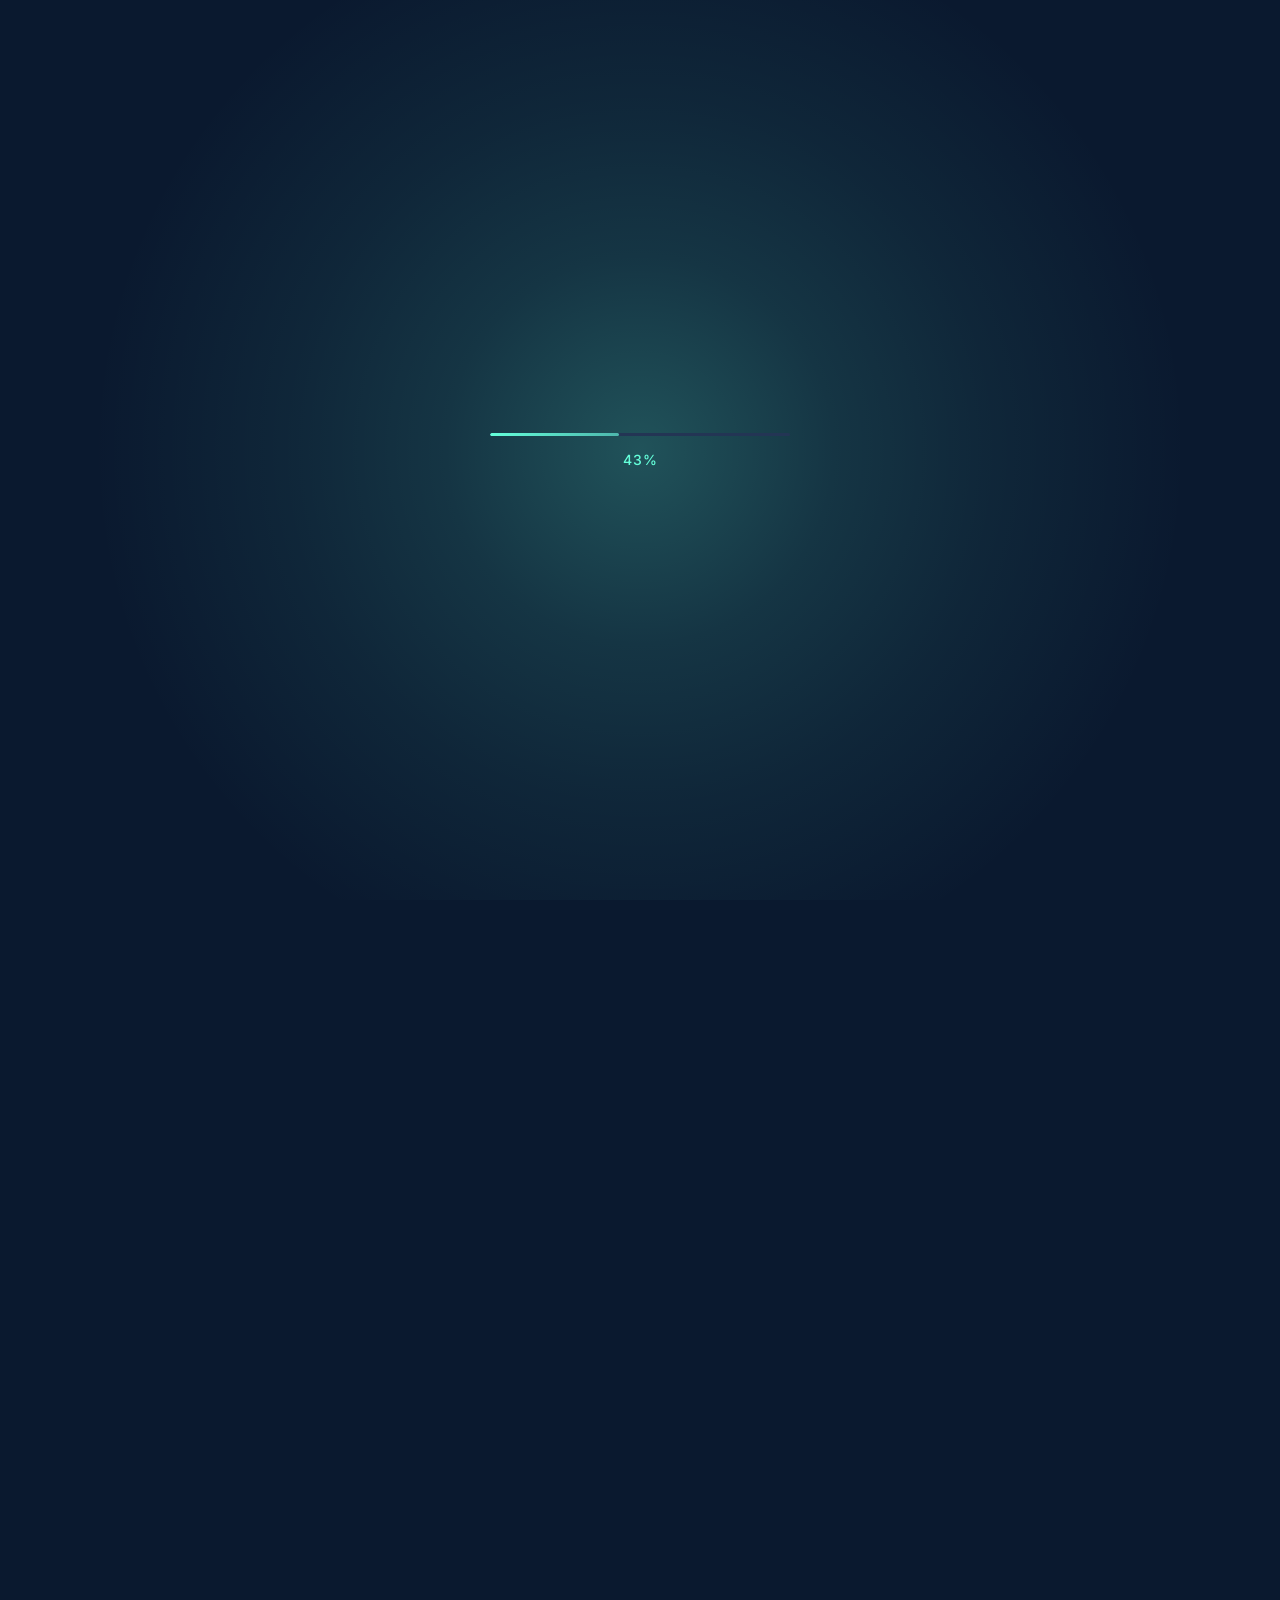
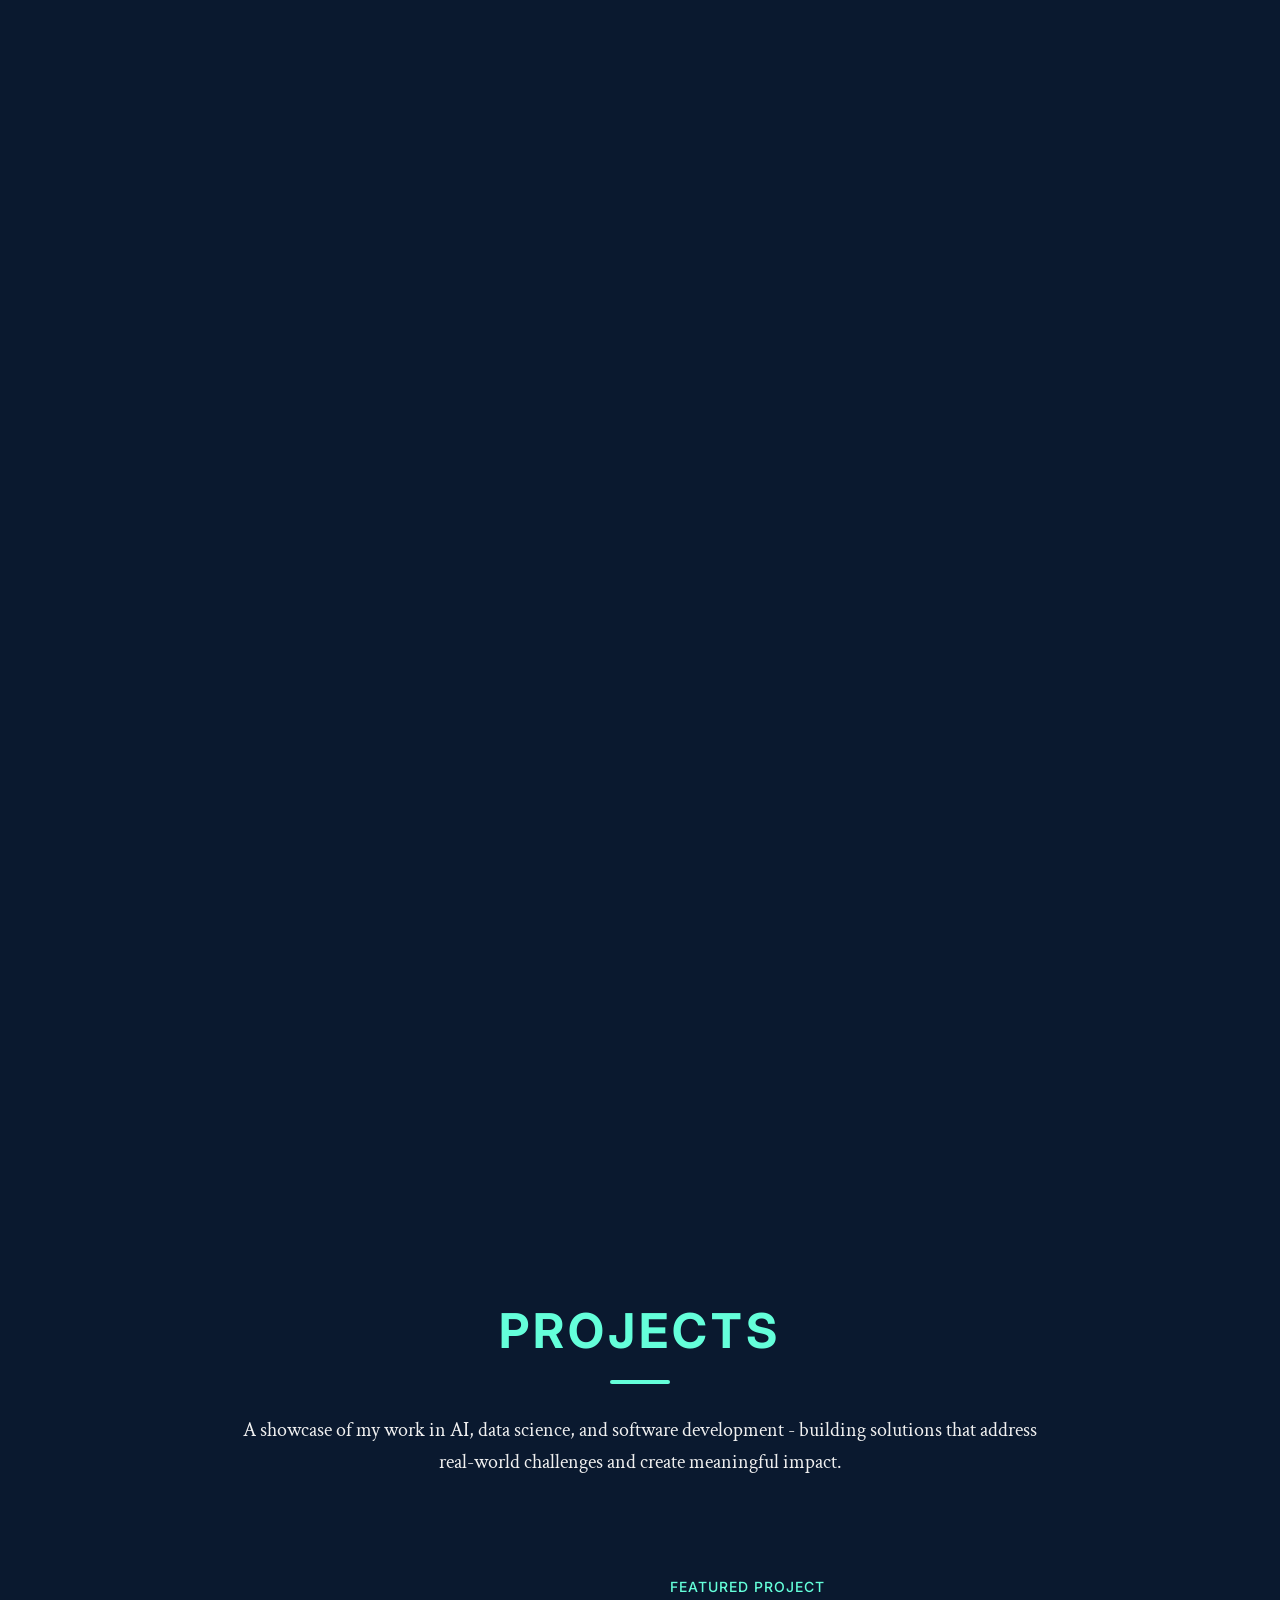
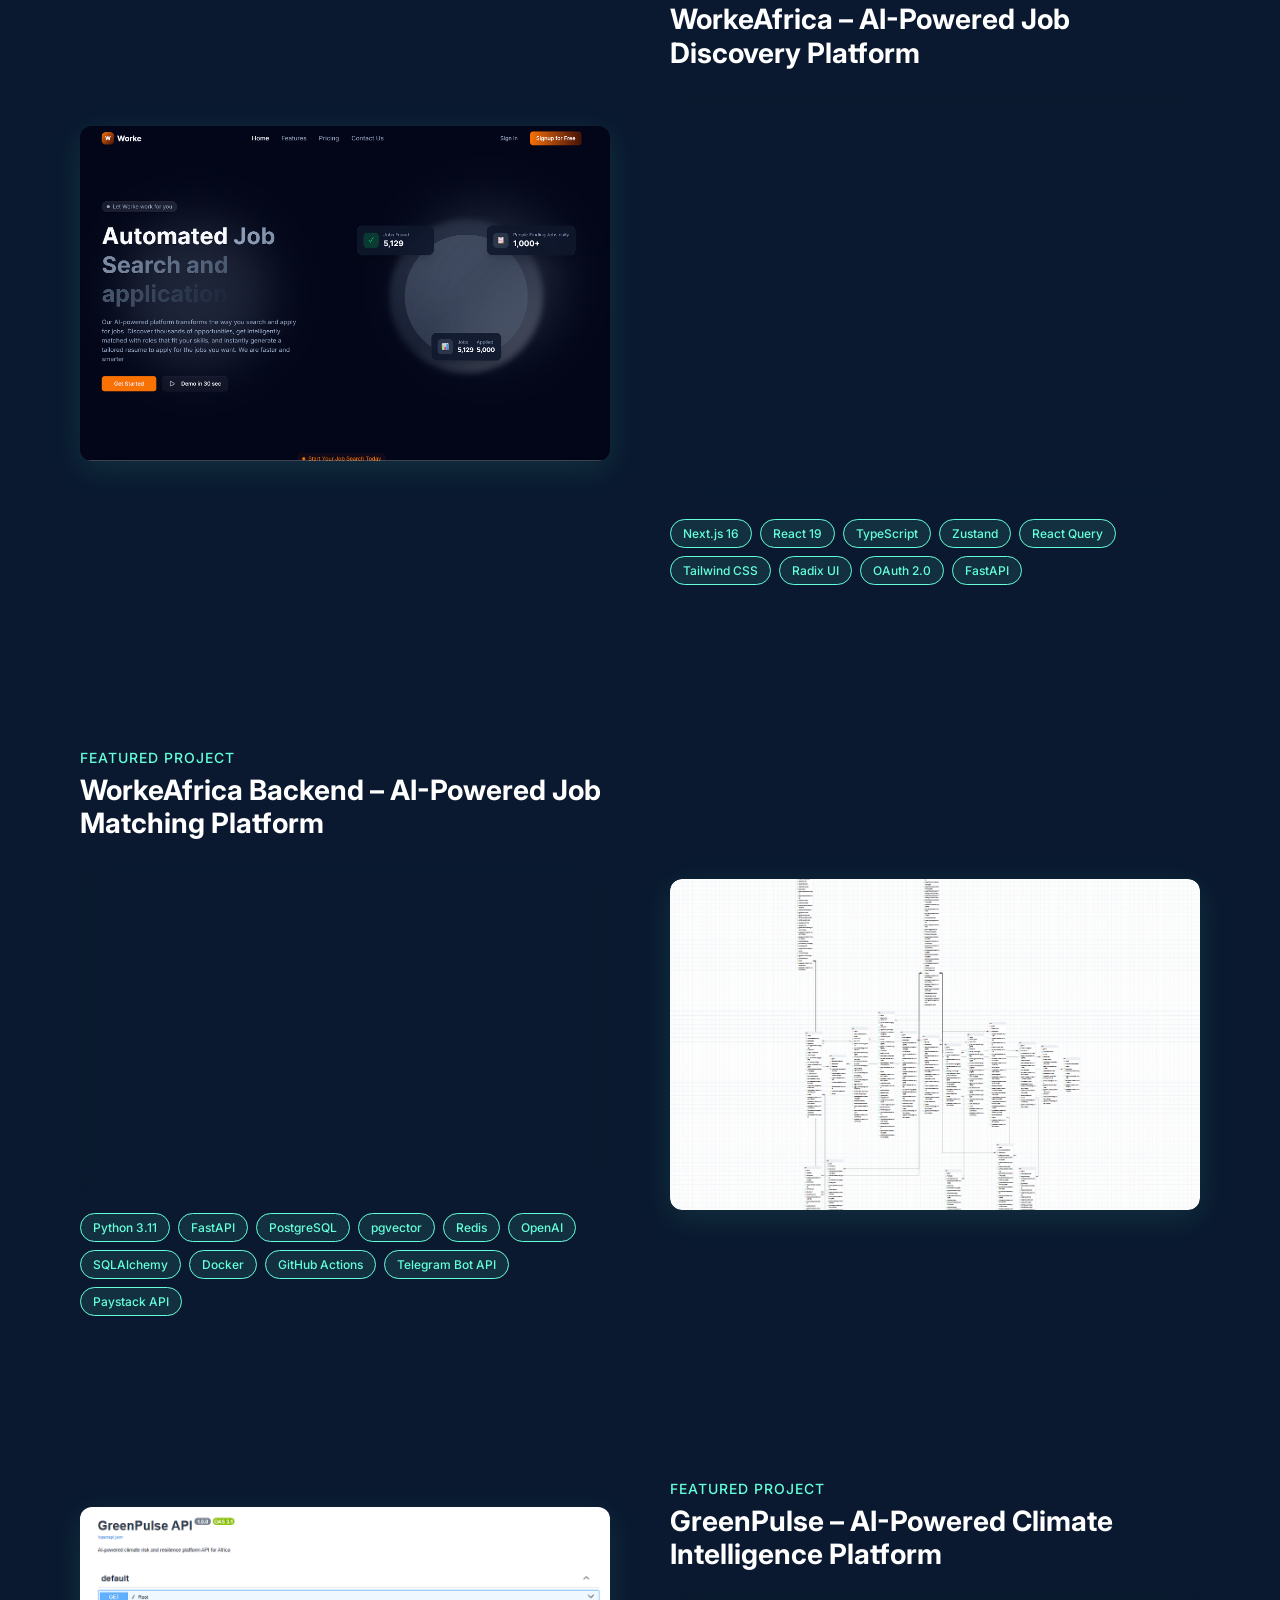
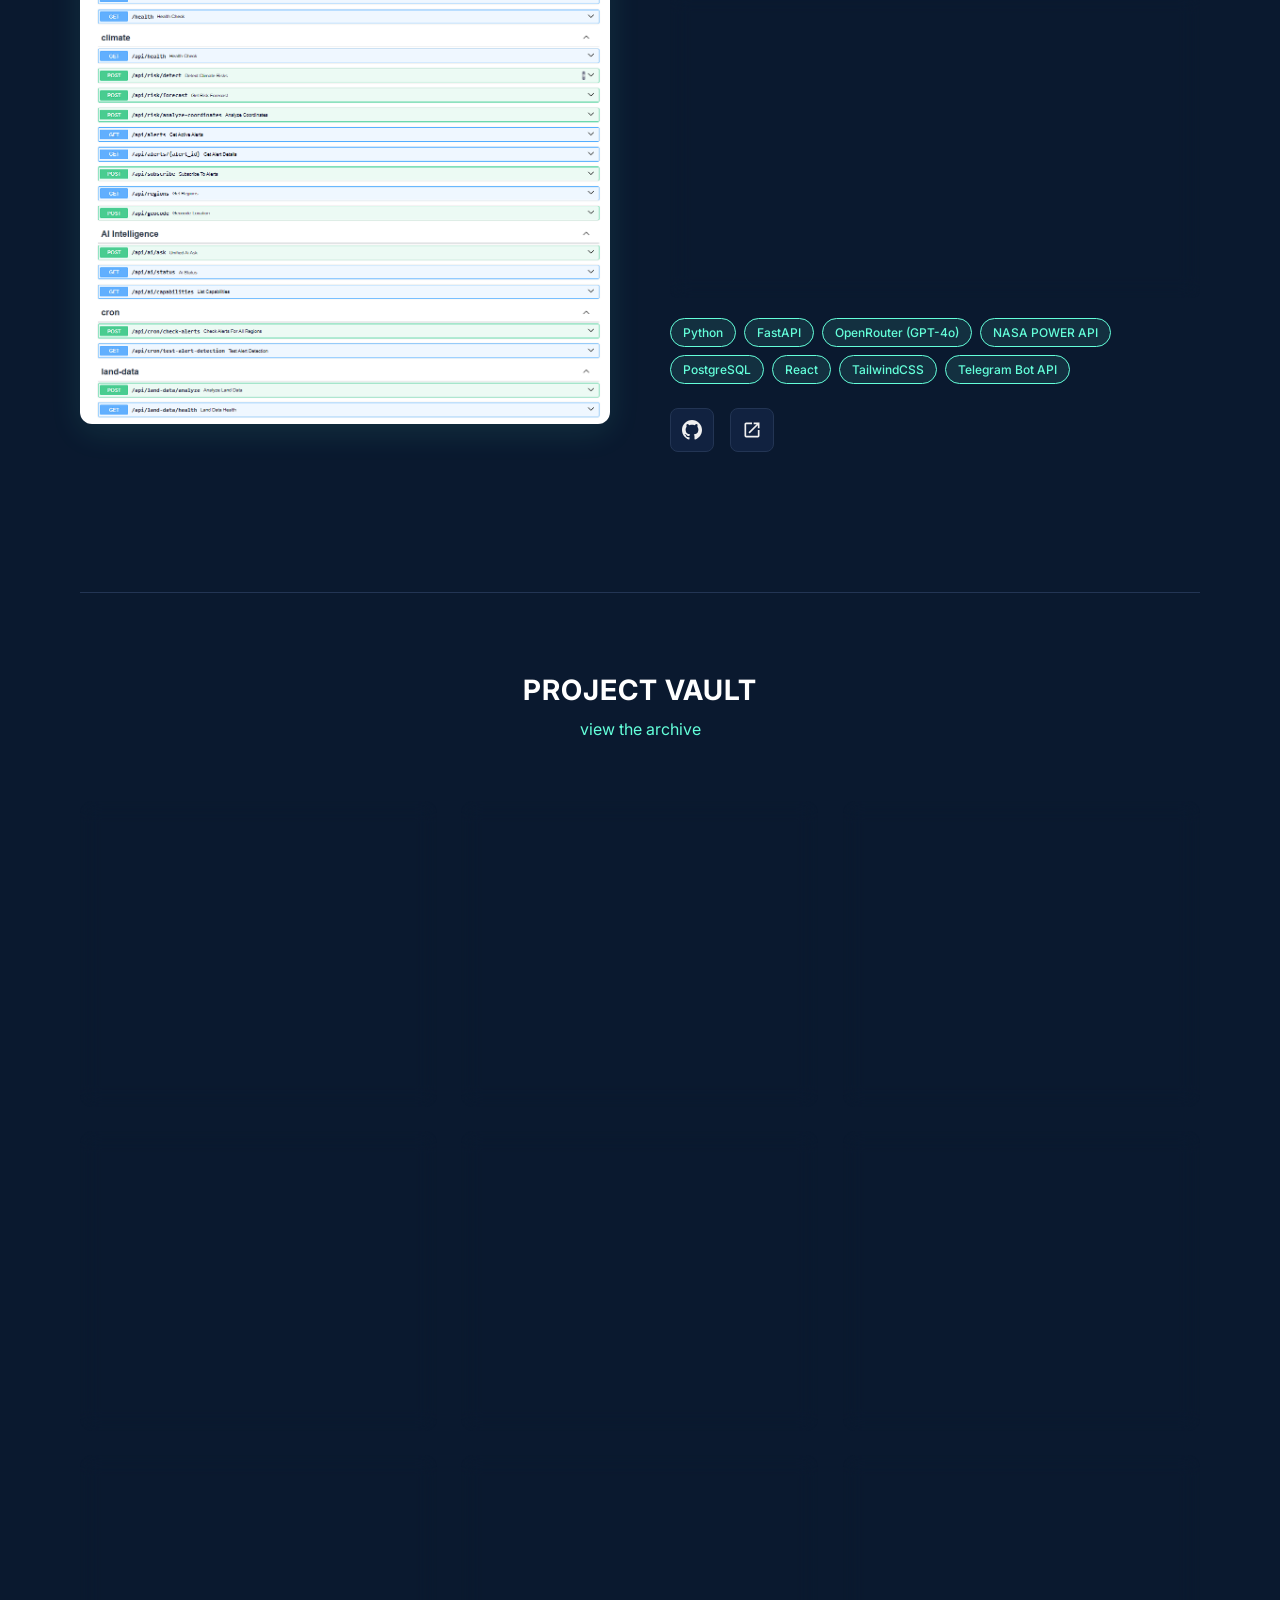
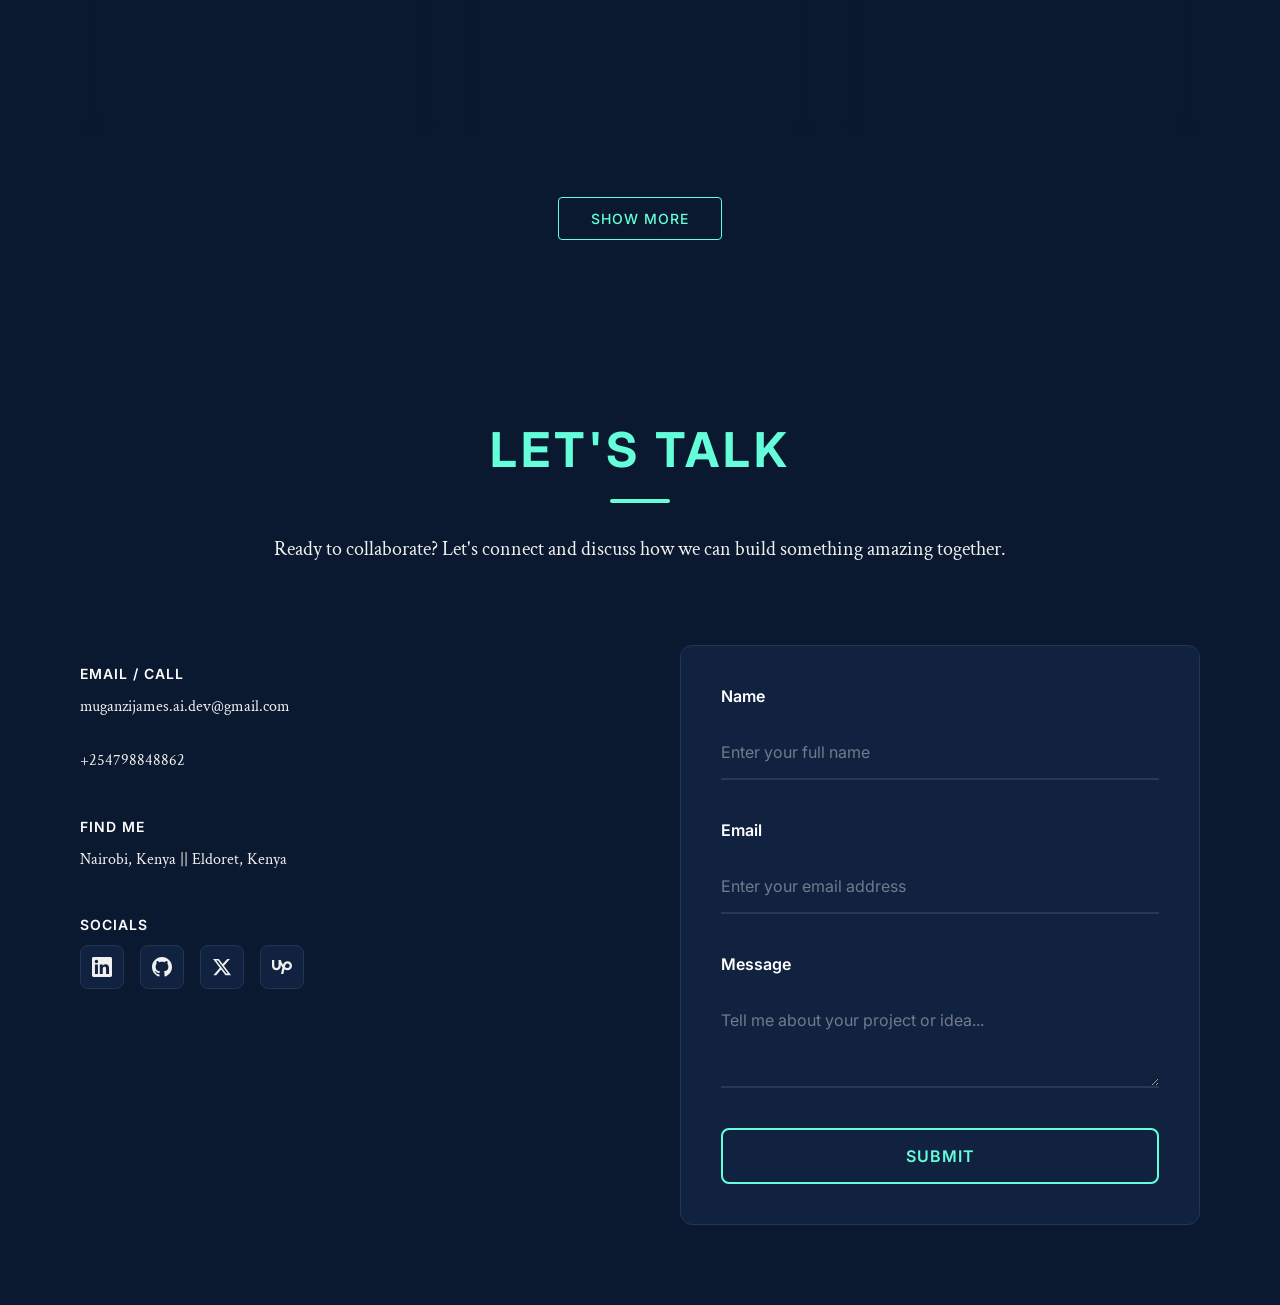
==== commit 3b13d3e6: "Merge branch 'main' of https://github.com/MuganziJames/my_portfolio" ====
--- a/index.html
+++ b/index.html
@@ -1219,7 +1219,7 @@
                 <h3>SOCIALS</h3>
                 <div class="social-links">
                   <a
-                    href="https://www.linkedin.com/in/muganzi-james-b61126275/"
+                    href="https://www.linkedin.com/in/james-muganzi-b61126275/"
                     target="_blank"
                     class="social-link"
                   >
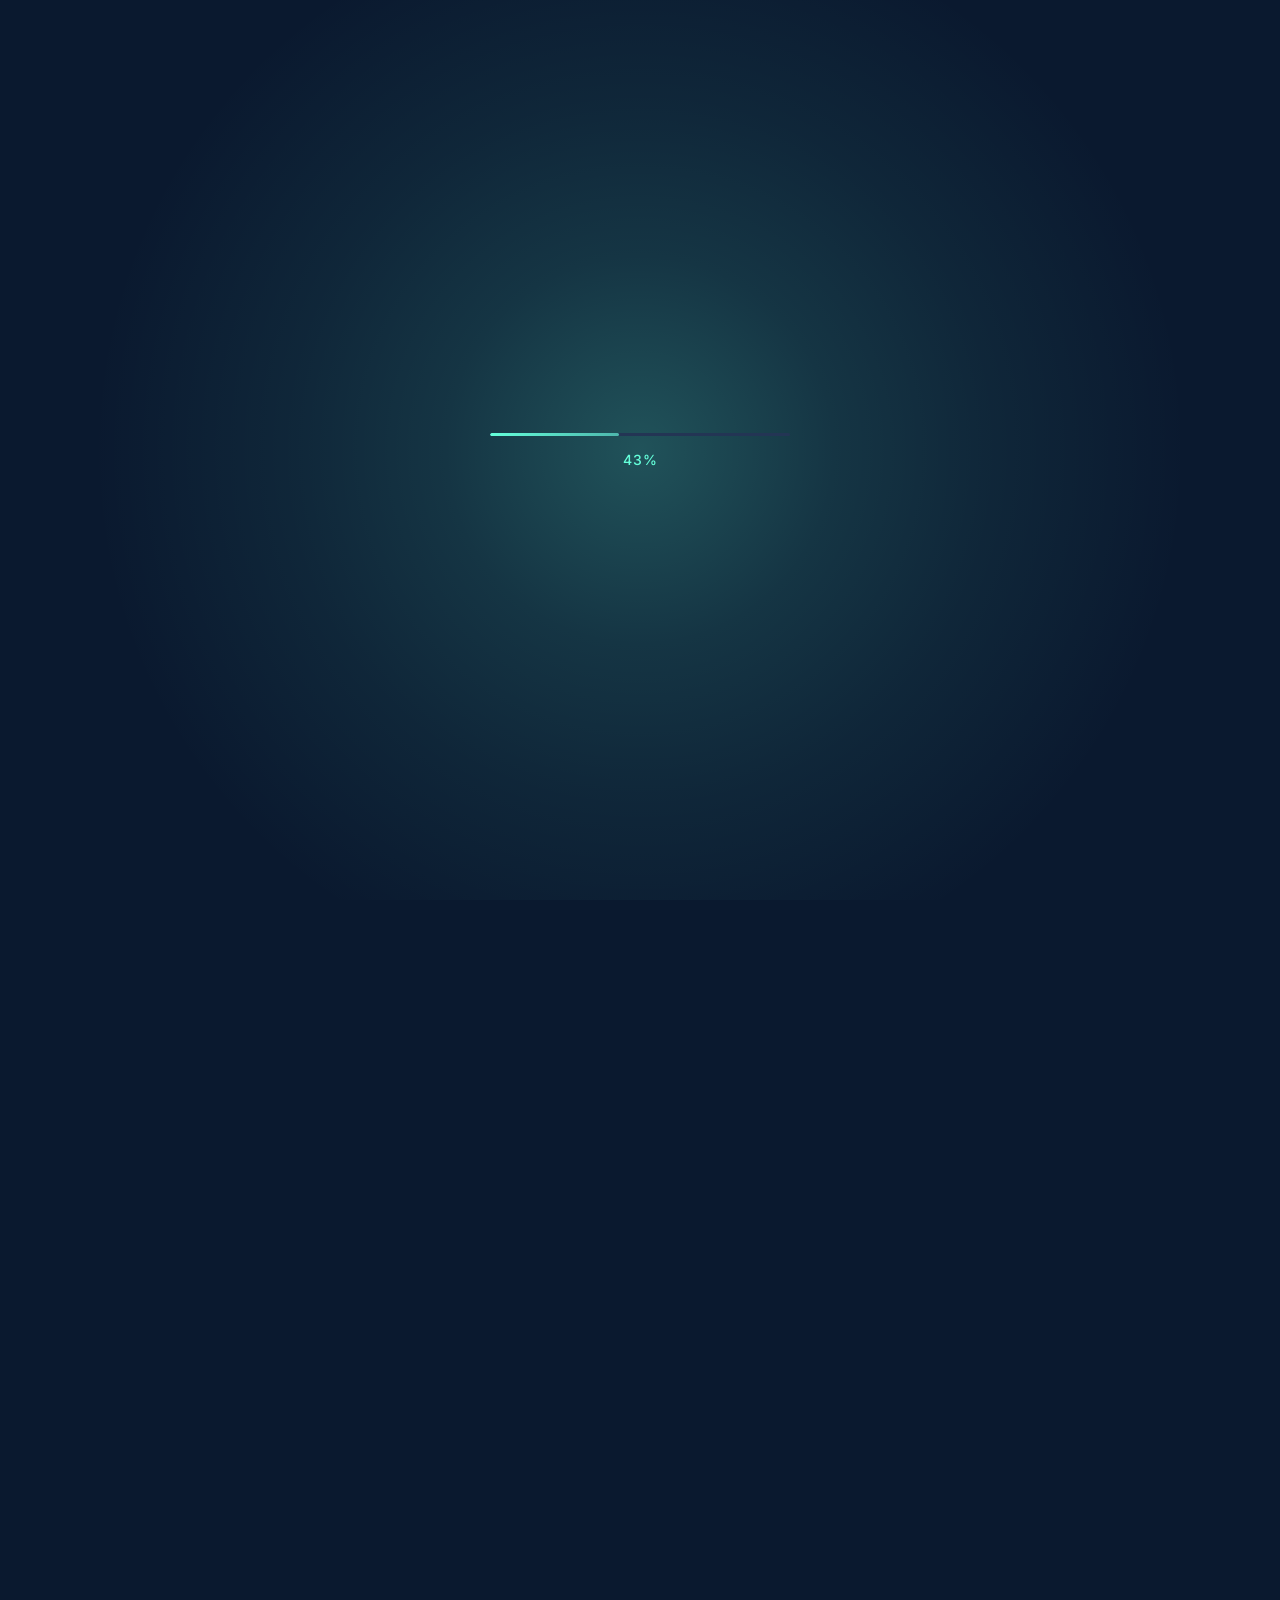
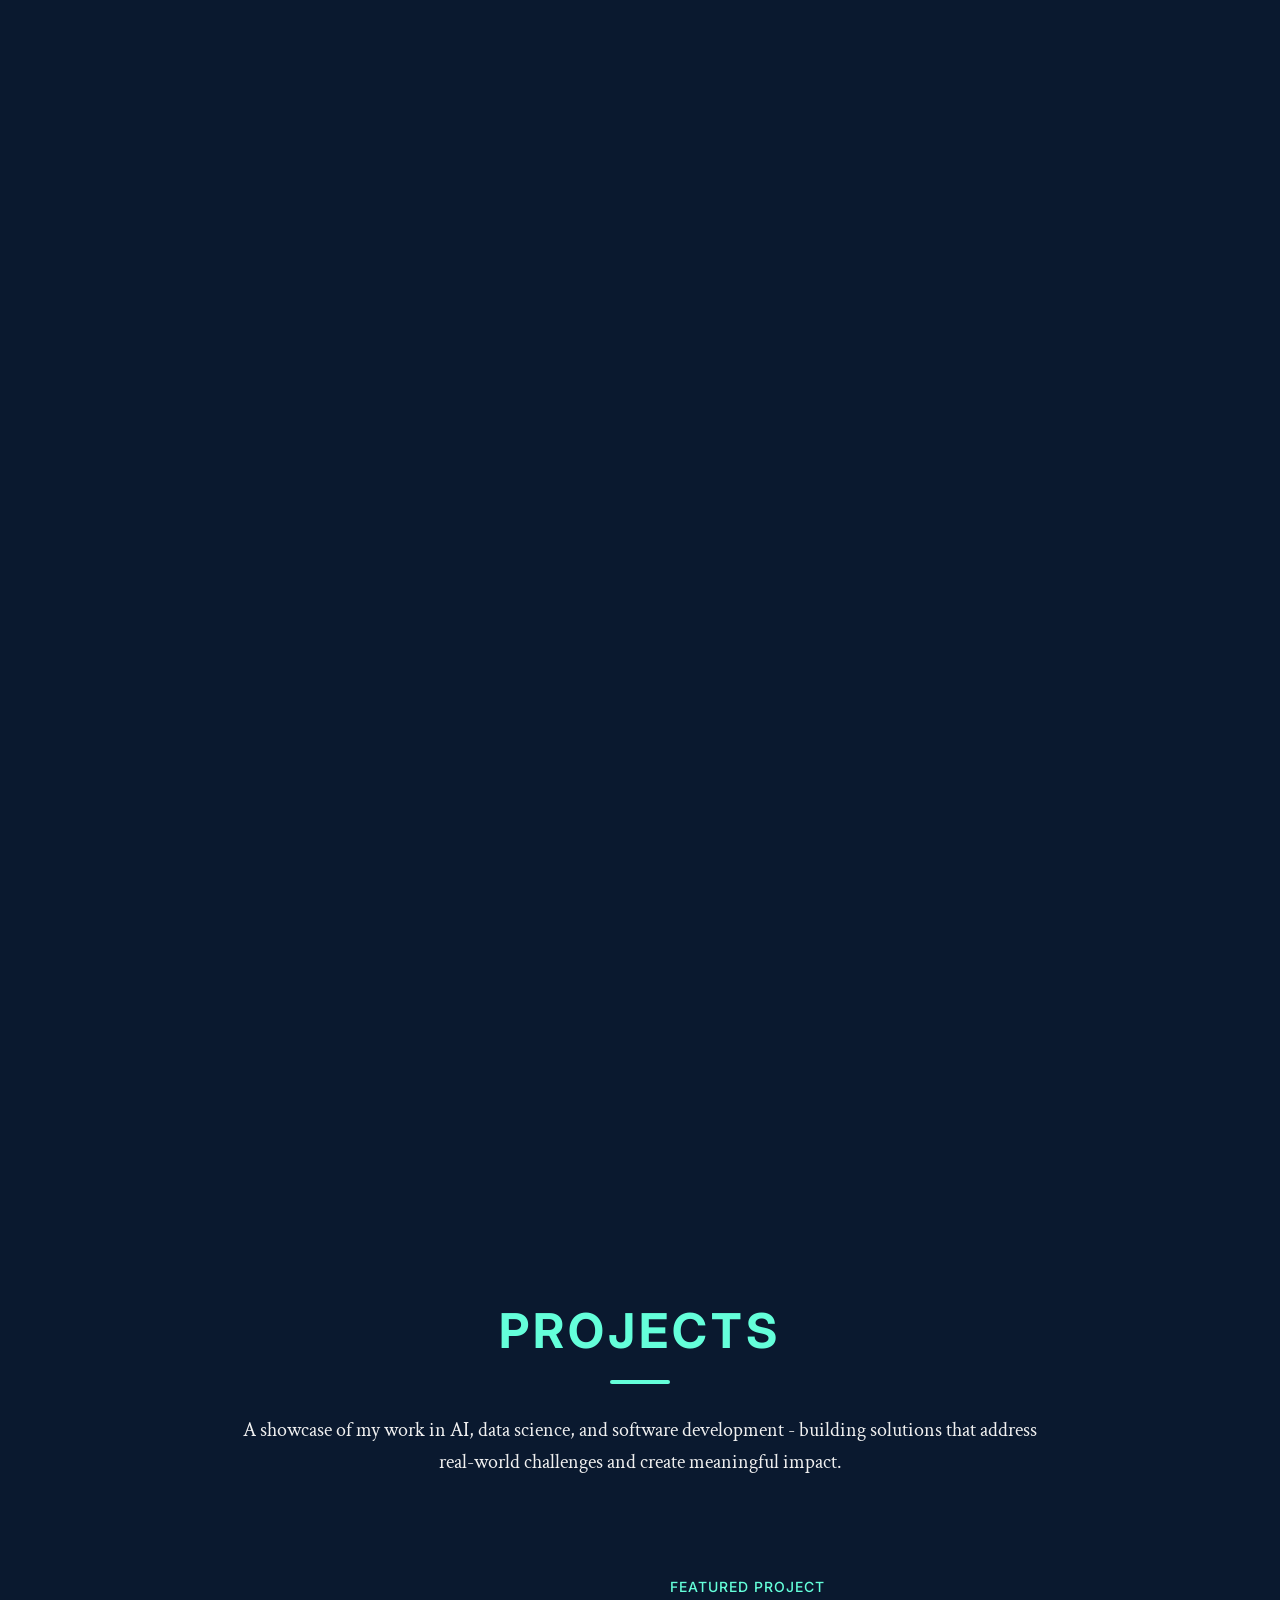
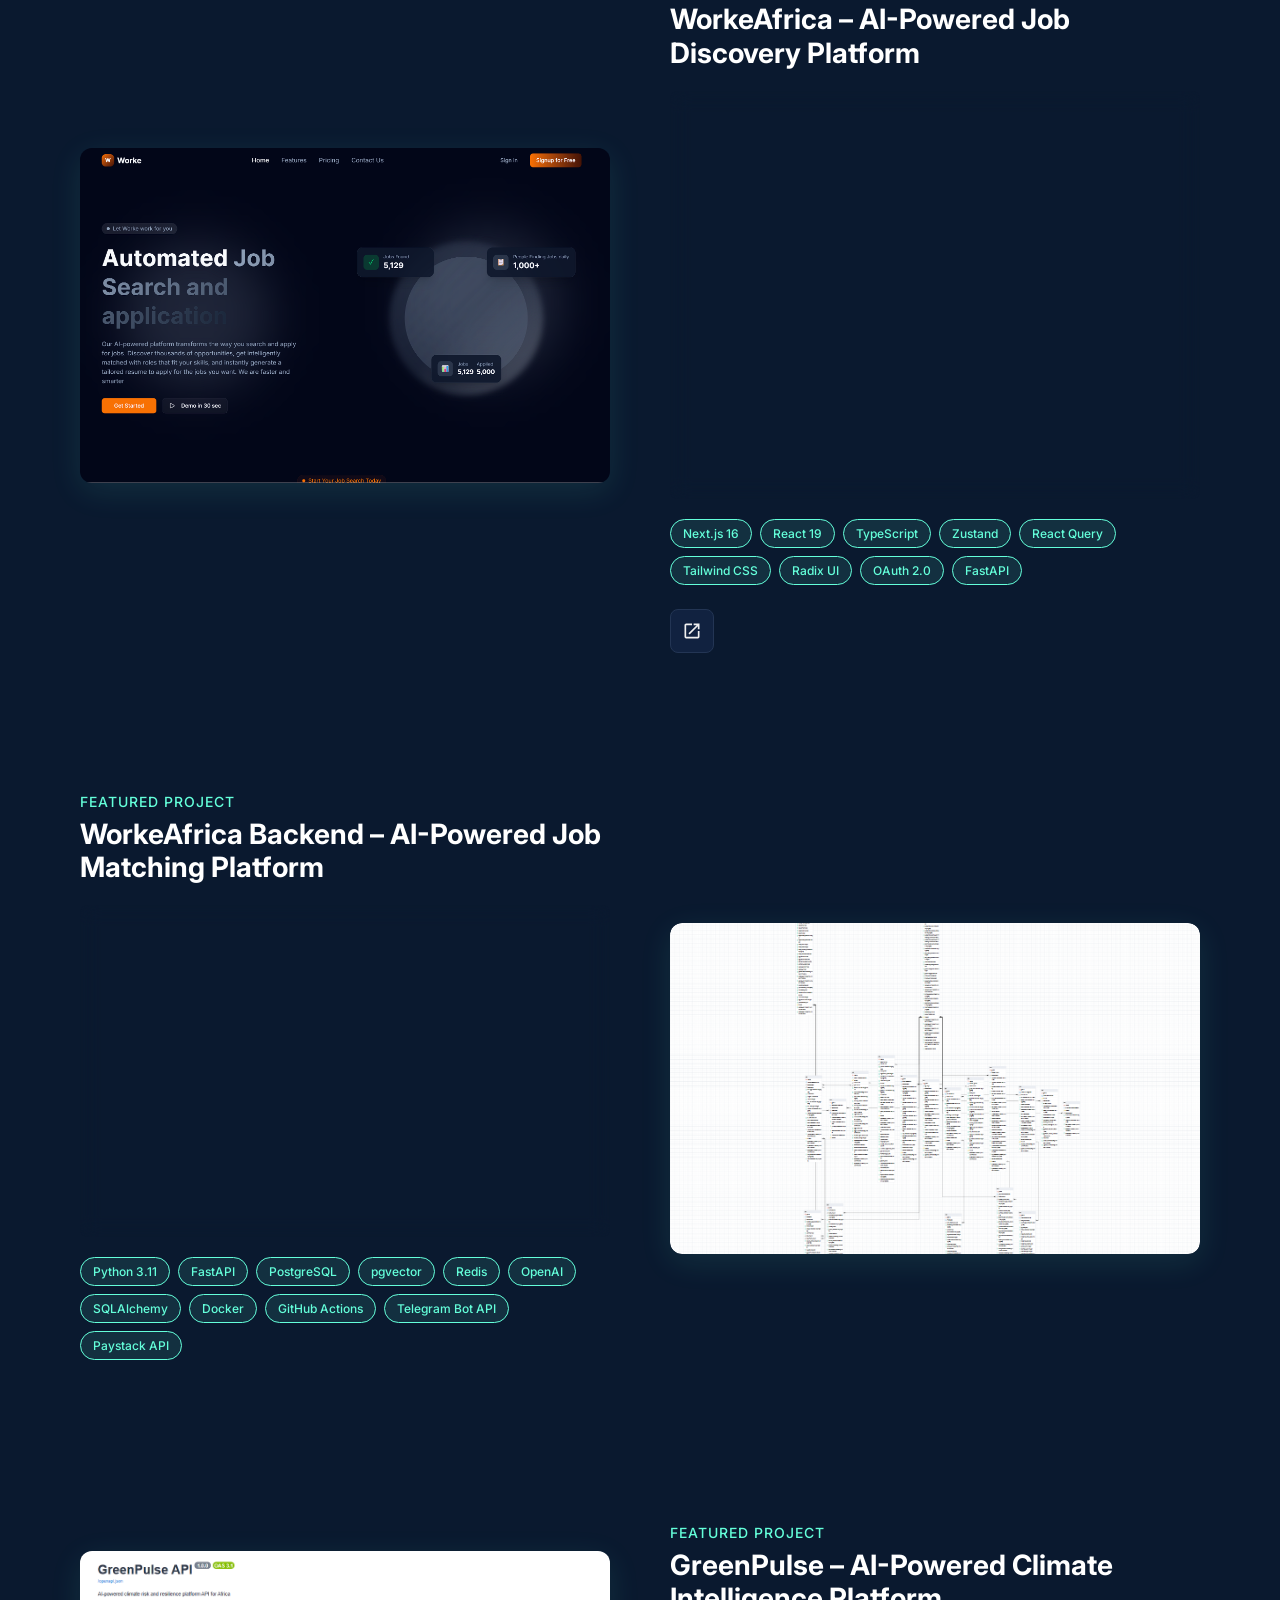
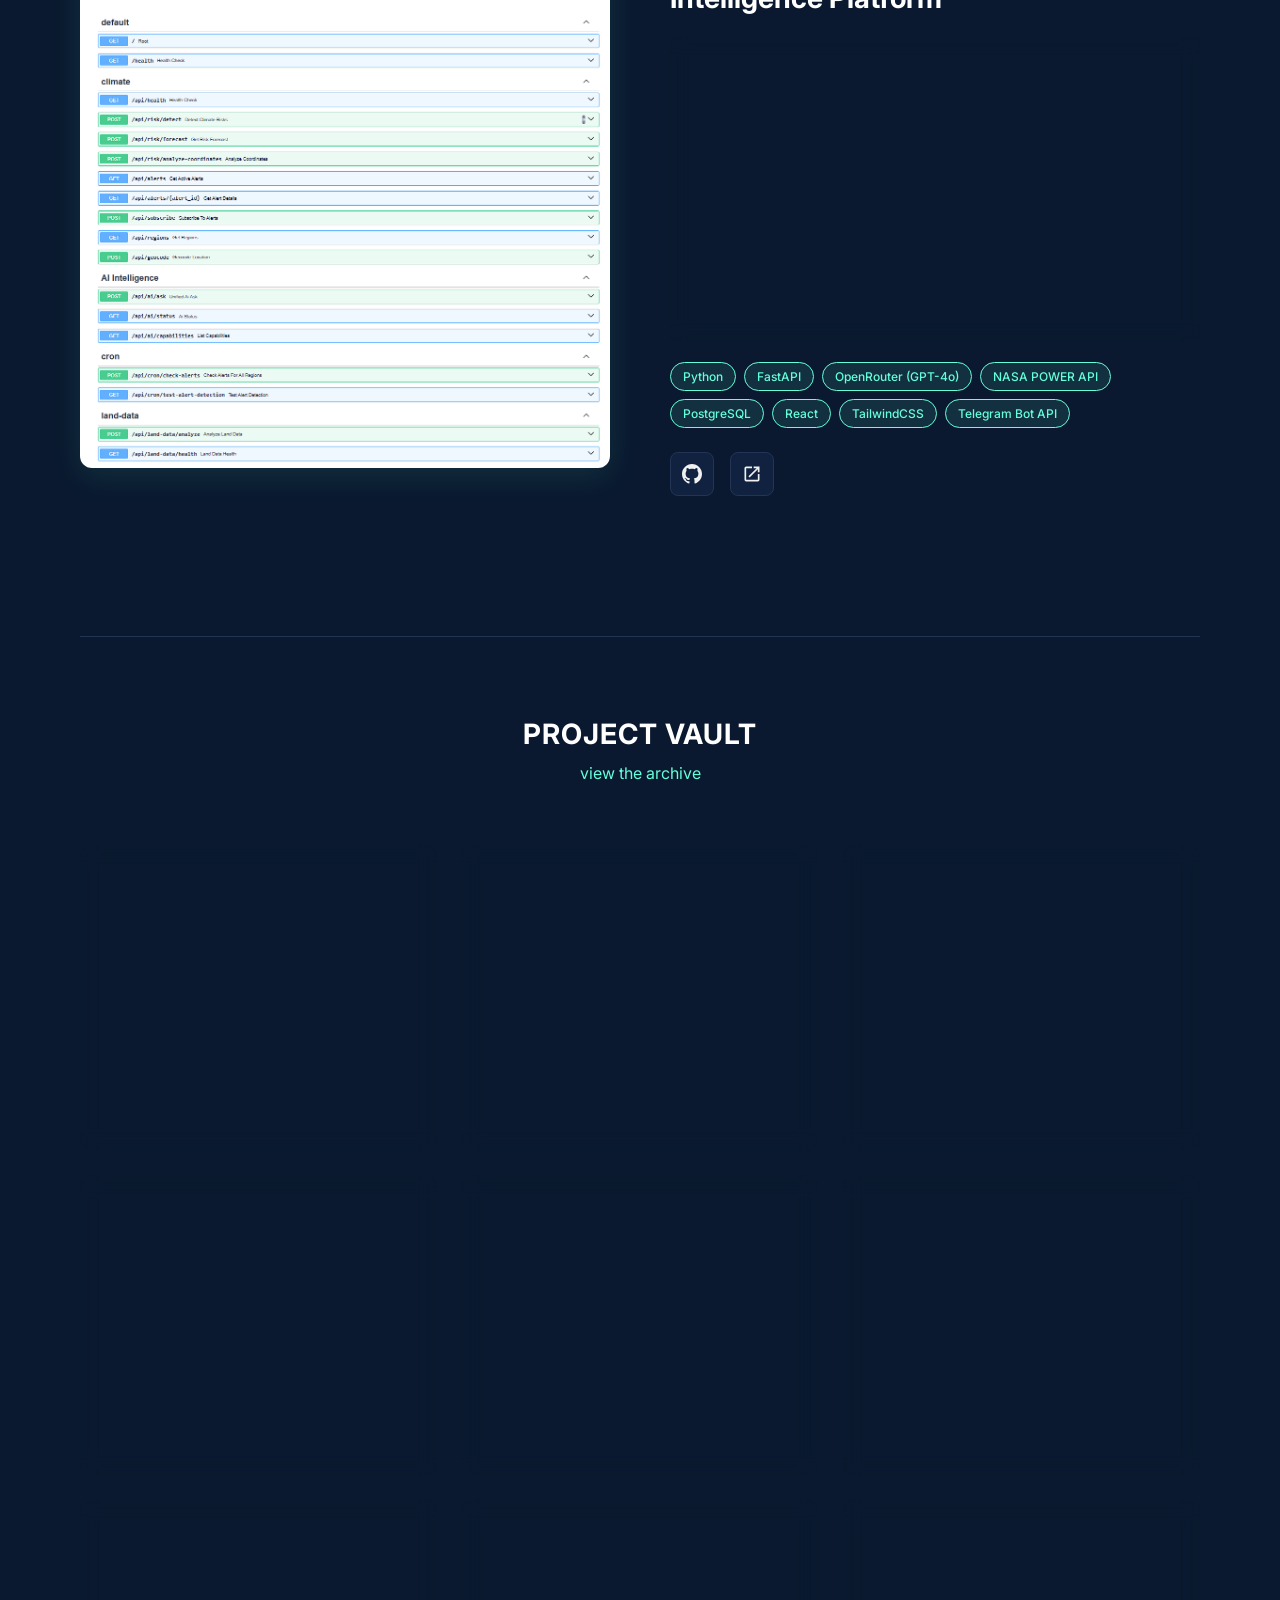
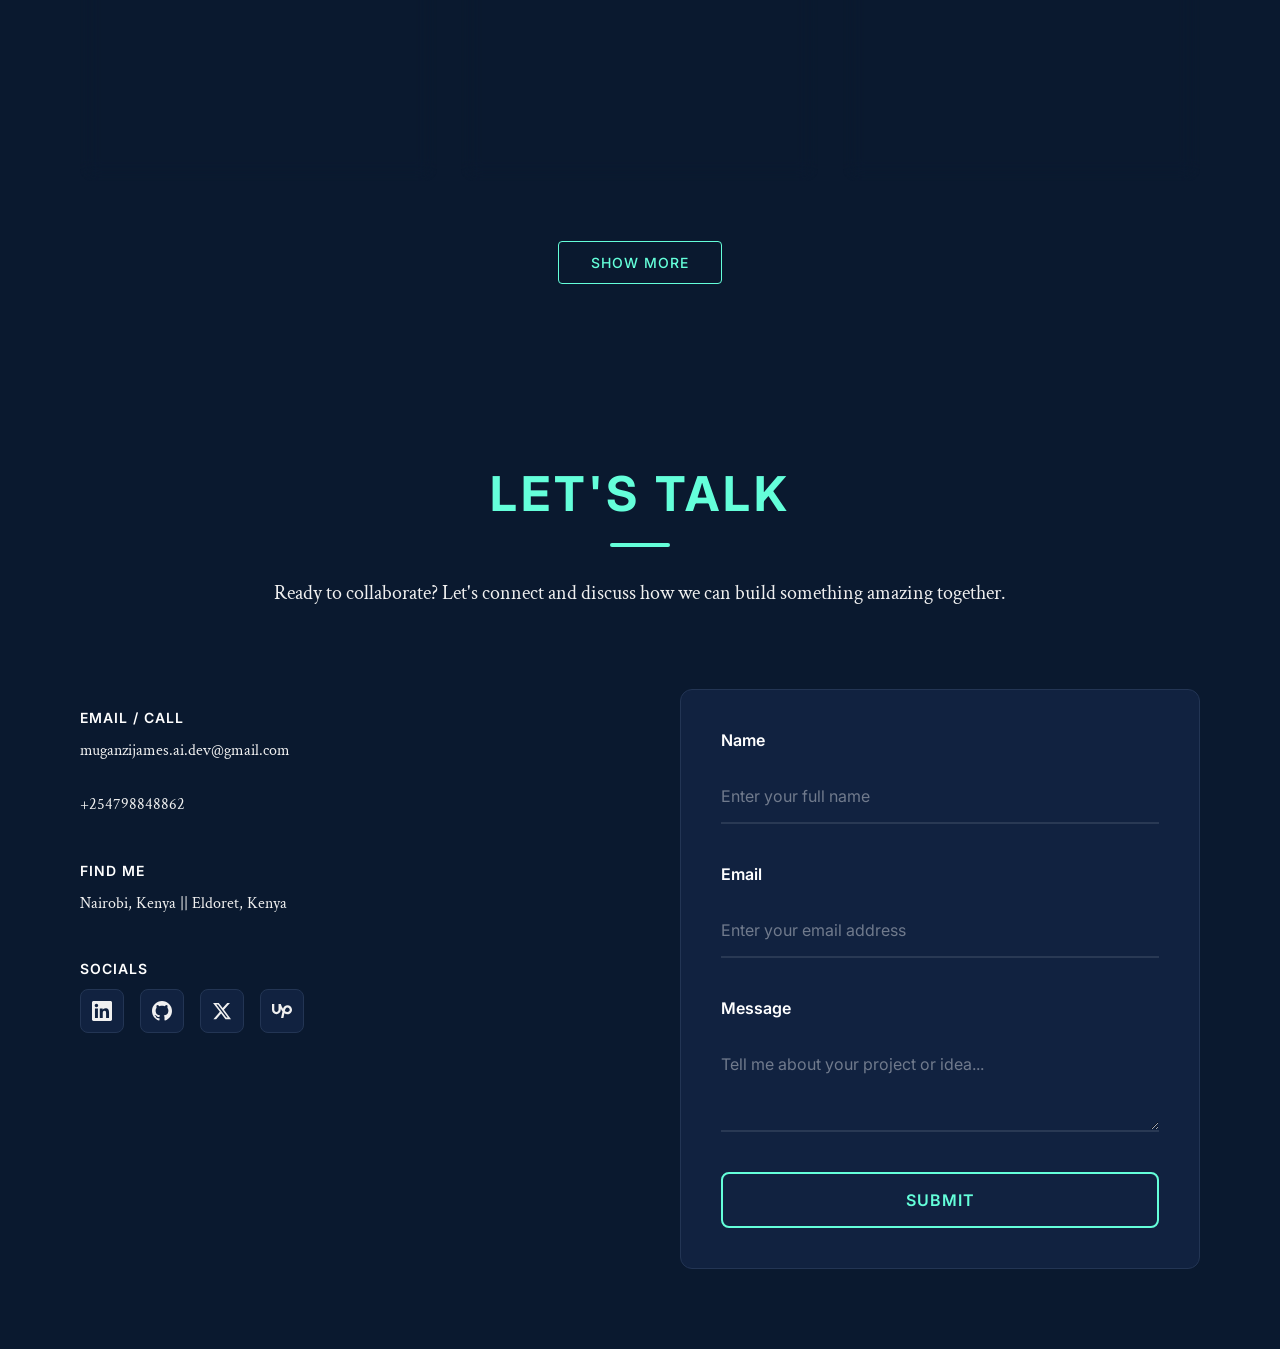
==== commit 3bd5acd2: "Update WorkAfrica project link and add external link icon in index.html" ====
--- a/index.html
+++ b/index.html
@@ -446,7 +446,7 @@
           <div class="featured-project left-image">
             <div class="project-image">
               <a
-                href="https://github.com/MuganziJames/workeafrica"
+                href="https://workeafrica.com"
                 target="_blank"
               >
                 <img
@@ -492,6 +492,20 @@
                 <span class="tech-tag">OAuth 2.0</span>
                 <span class="tech-tag">FastAPI</span>
               </div>
+              <div class="project-links">
+                <a
+                  href="https://workeafrica.com"
+                  class="project-link external"
+                  target="_blank"
+                >
+                  <svg viewBox="0 0 24 24" width="20" height="20">
+                    <path
+                      fill="currentColor"
+                      d="M14,3V5H17.59L7.76,14.83L9.17,16.24L19,6.41V10H21V3M19,19H5V5H12V3H5C3.89,3 3,3.9 3,5V19A2,2 0 0,0 5,21H19A2,2 0 0,0 21,19V12H19V19Z"
+                    />
+                  </svg>
+                </a>
+              </div>
             </div>
           </div>
 
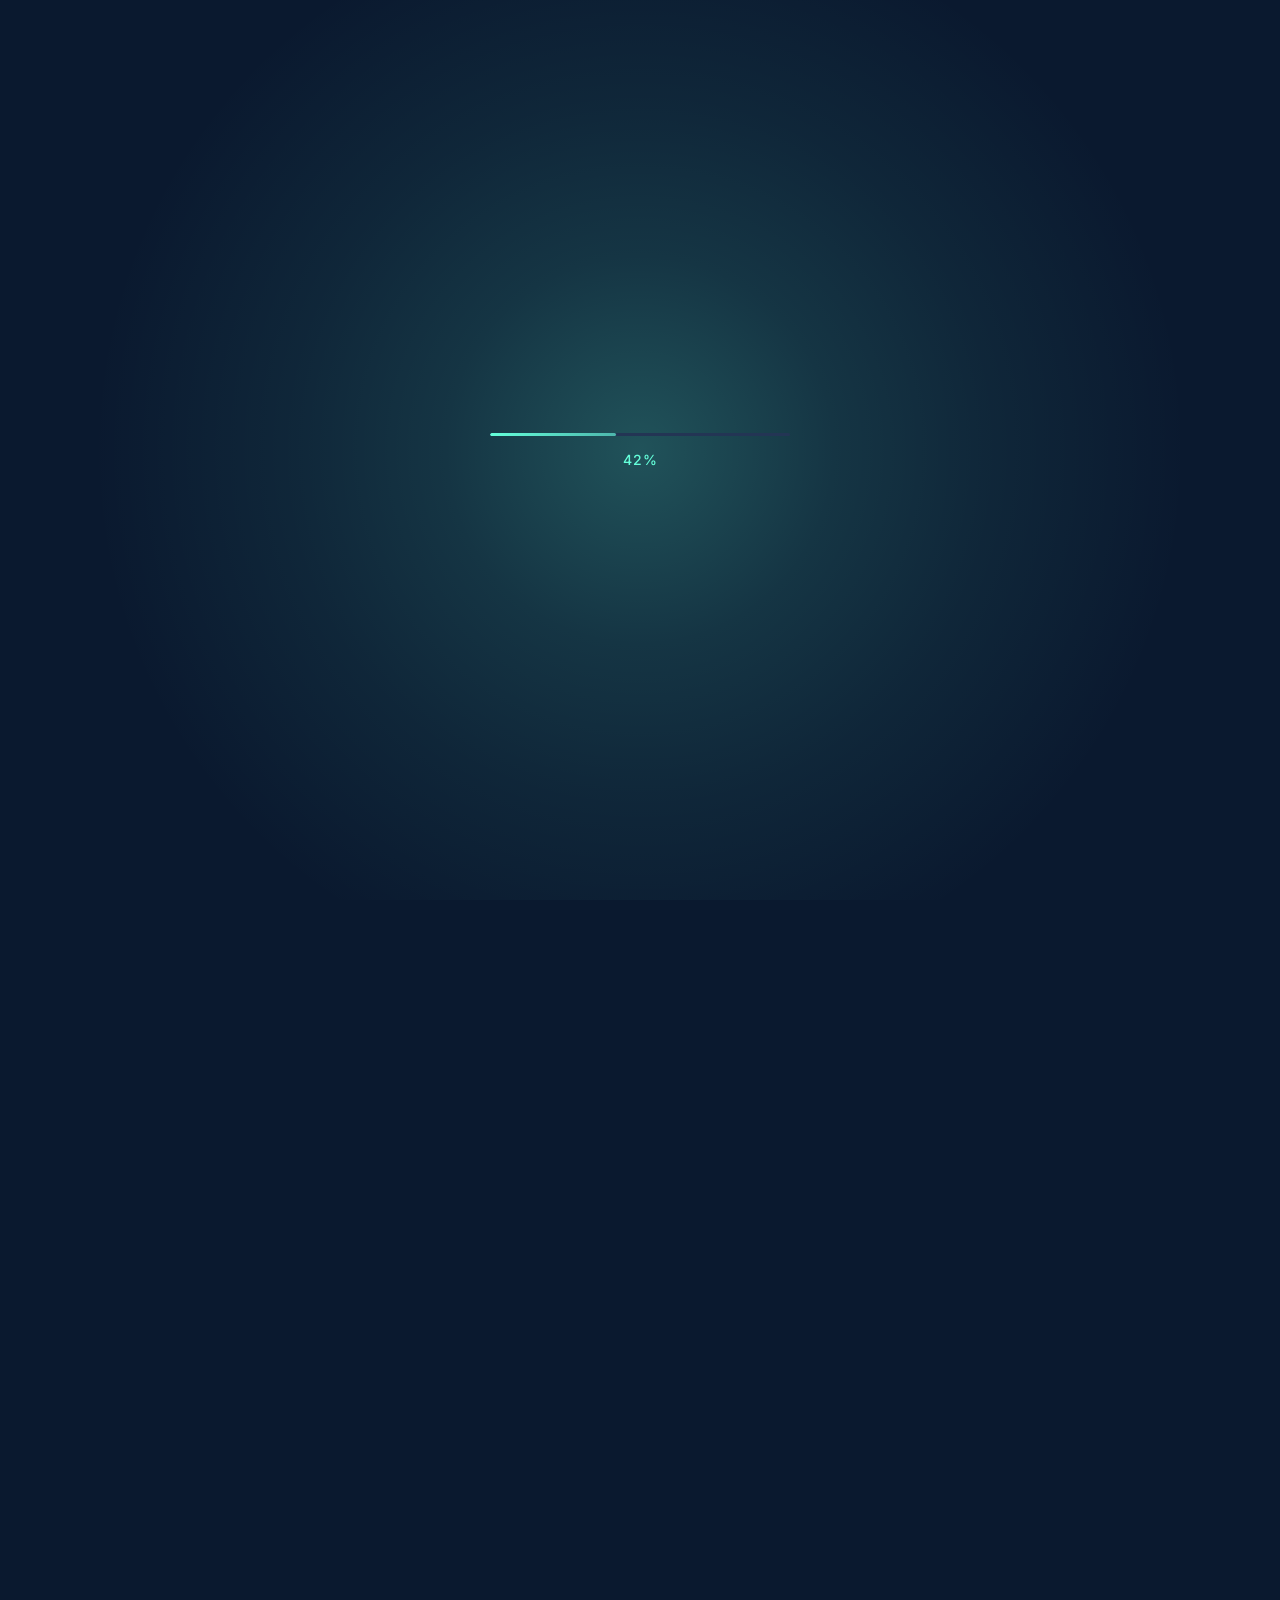
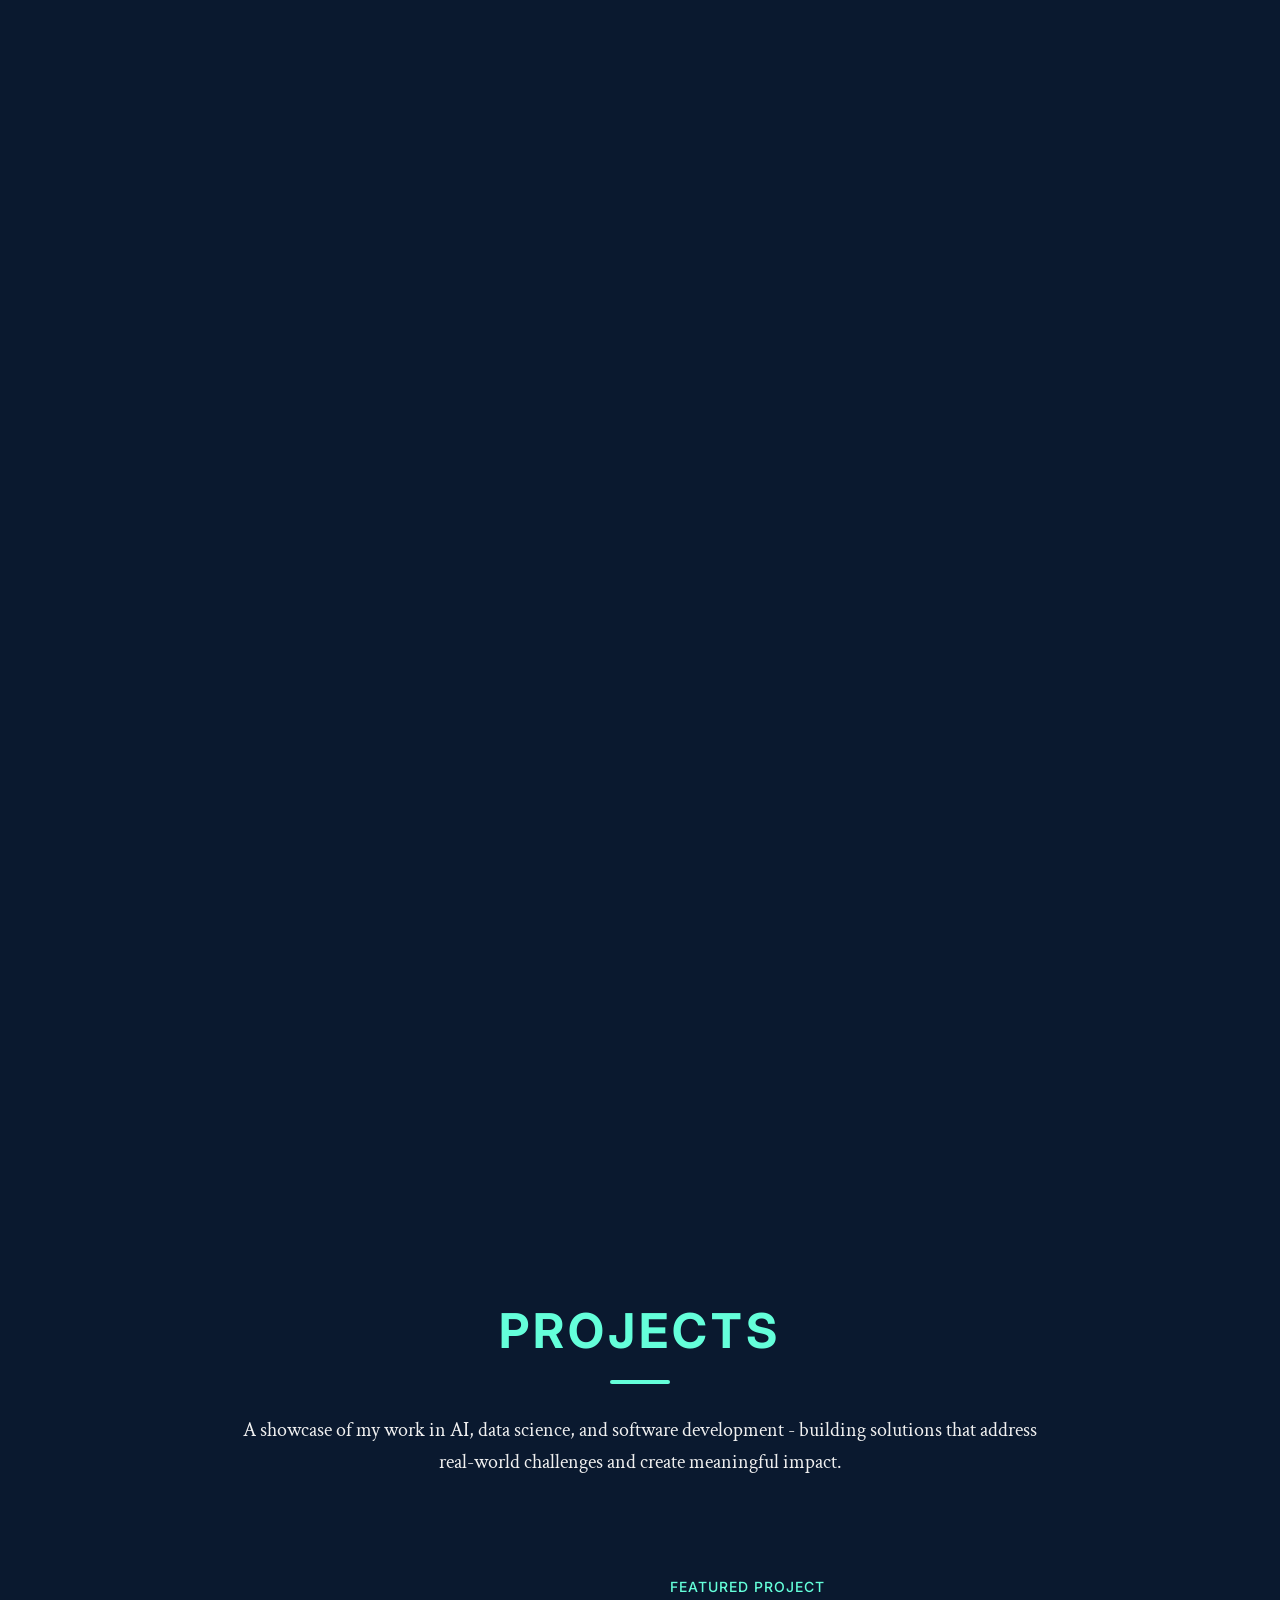
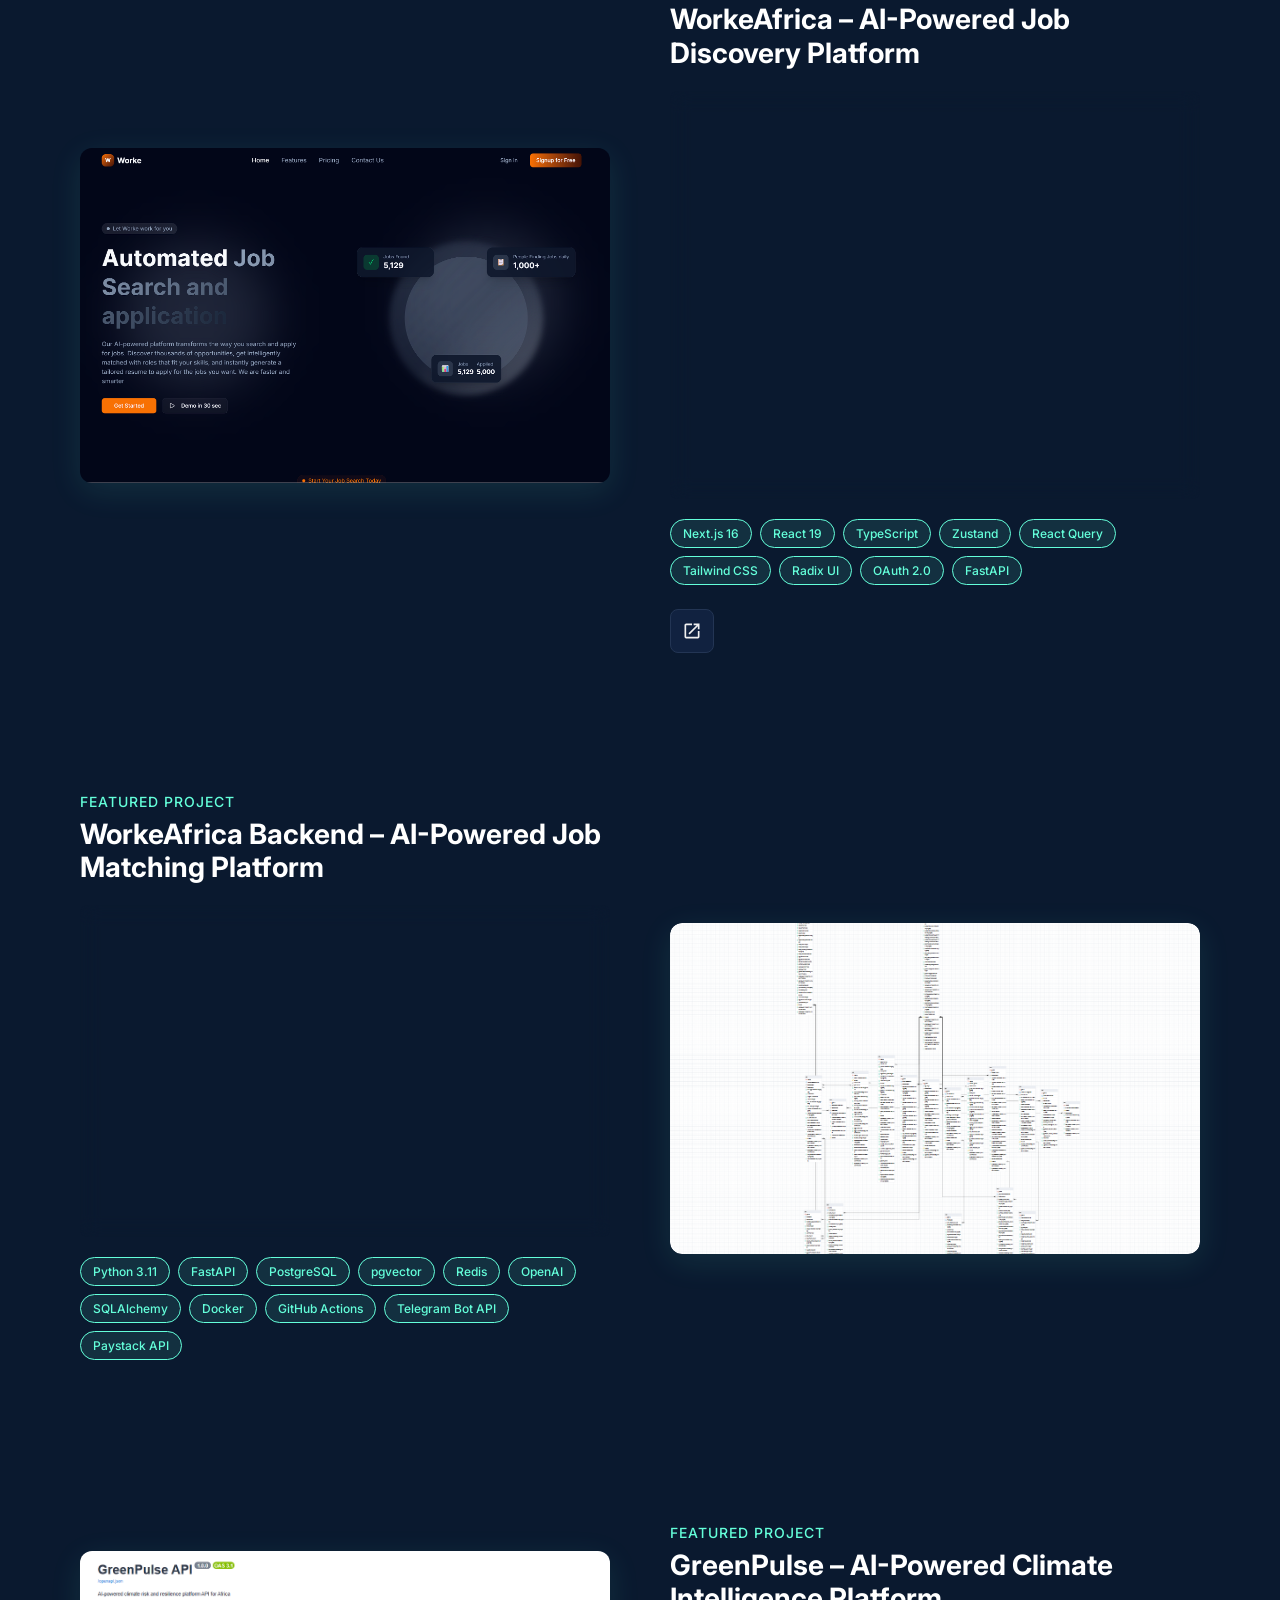
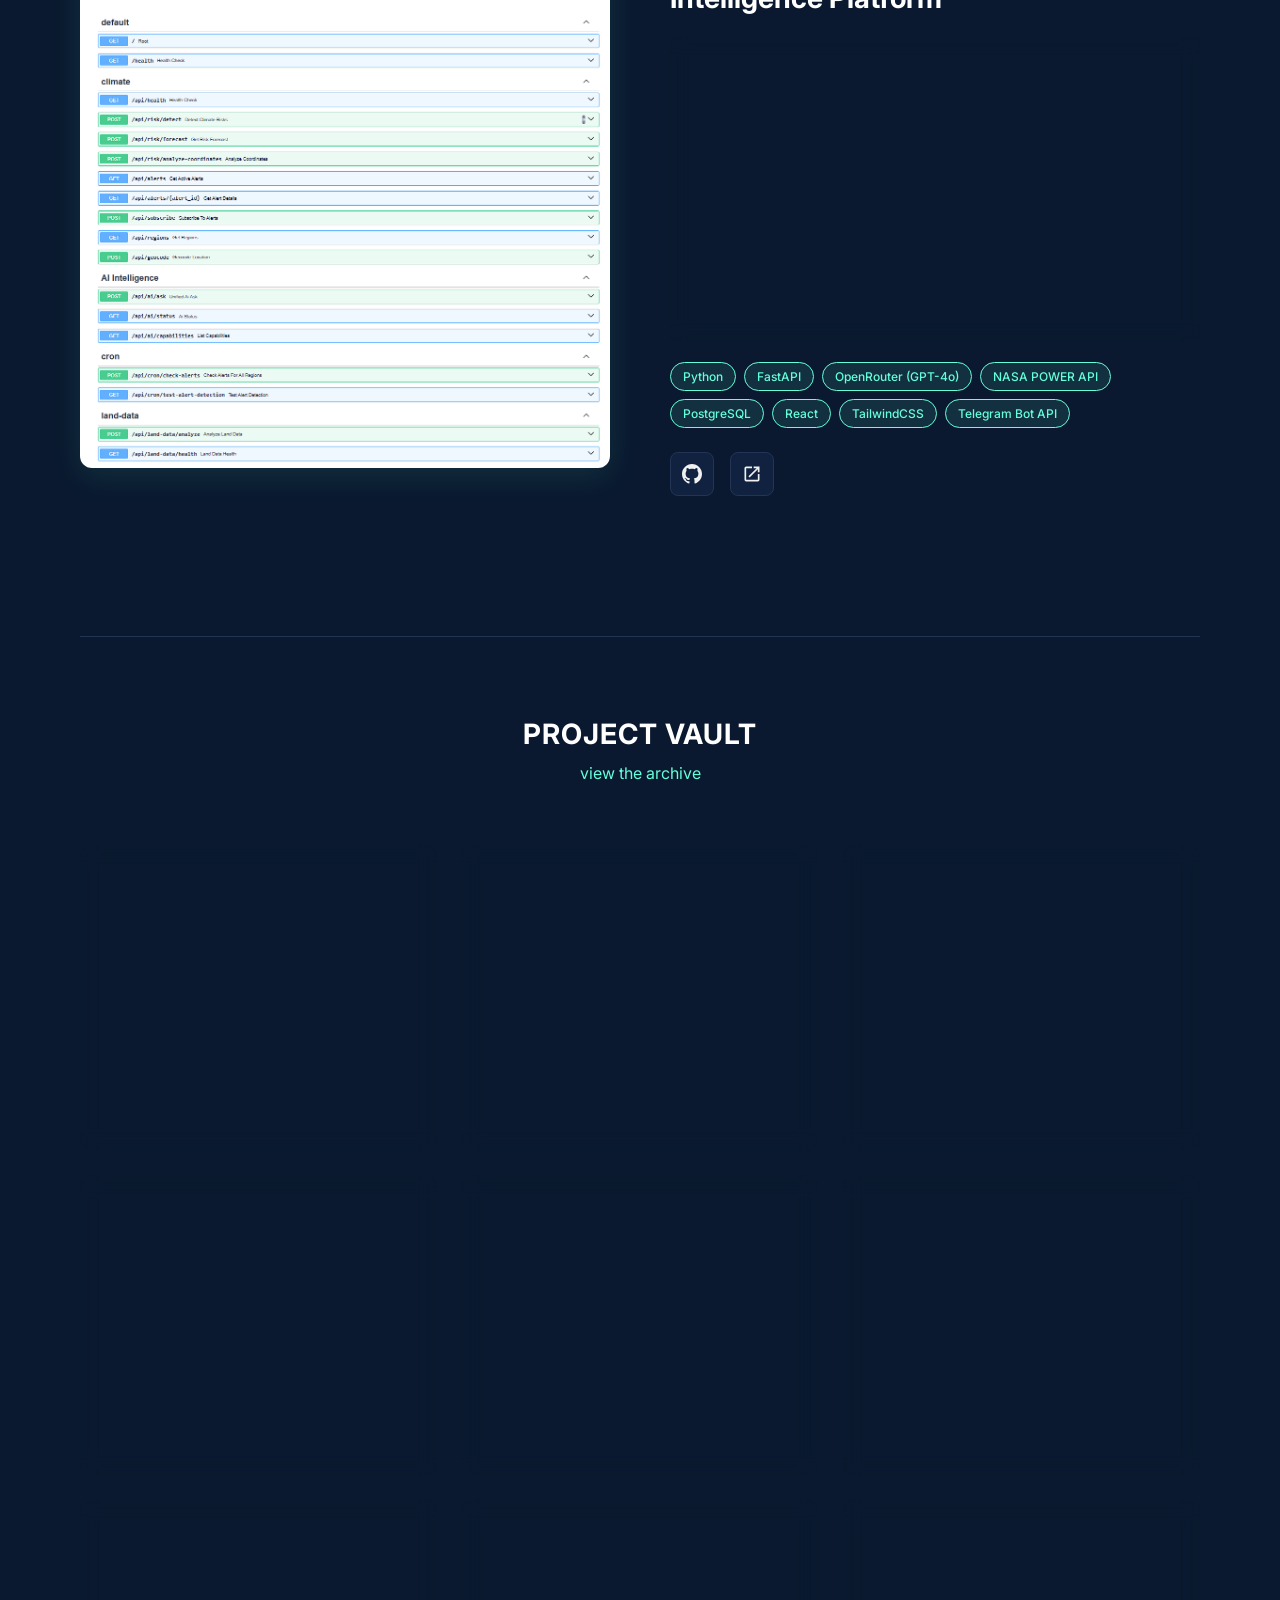
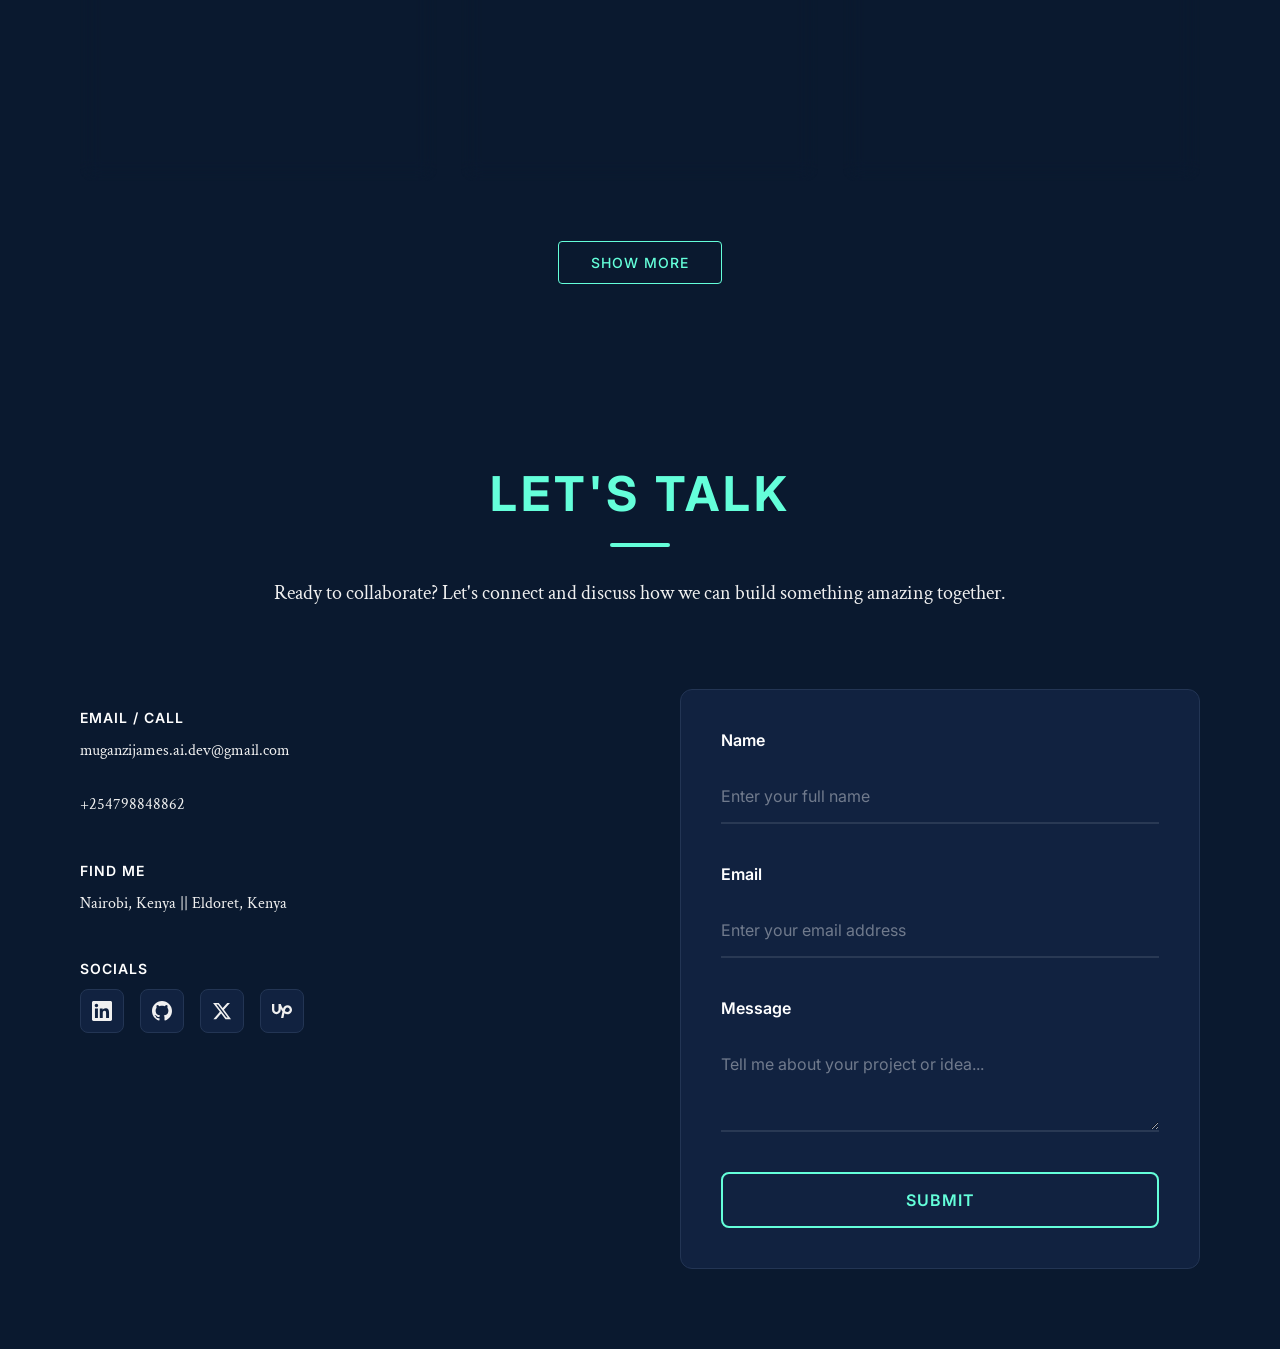
==== commit c4e14df2: "feat: Implement FastAPI backend for CV PDF generation - Added main.py with endpoints for generating " ====
--- a/index.html
+++ b/index.html
@@ -152,12 +152,10 @@
             "
             >04. Contact</a
           >
-          <a
-            href="https://drive.google.com/uc?export=download&id=18_hZfA9BBlIw2m7itf2_iL0WfWdw8gMg"
+          <button
             class="resume-btn"
-            target="_blank"
-            onclick="closeMenu()"
-            >Resume</a
+            onclick="openCvModal(); closeMenu();"
+            >Resume</button
           >
         </div>
 
@@ -1342,5 +1340,195 @@
         </div>
       </div>
     </section>
+
+    <!-- CV Template Selection Modal -->
+    <div class="cv-modal-overlay" id="cvModal" role="dialog" aria-modal="true" aria-labelledby="cvModalTitle">
+      <div class="cv-modal">
+
+        <!-- Header -->
+        <div class="cv-modal-header">
+          <div class="cv-modal-title-group">
+            <p class="cv-modal-eyebrow">Download Resume</p>
+            <h2 class="cv-modal-title" id="cvModalTitle">Choose a Template</h2>
+          </div>
+          <button class="cv-modal-close" id="cvModalClose" aria-label="Close modal">
+            <svg viewBox="0 0 24 24" width="20" height="20" fill="none" stroke="currentColor" stroke-width="2">
+              <line x1="18" y1="6" x2="6" y2="18"/>
+              <line x1="6" y1="6" x2="18" y2="18"/>
+            </svg>
+          </button>
+        </div>
+
+        <p class="cv-modal-subtitle">Select a style below — your CV will be generated and downloaded instantly.</p>
+
+        <!-- Template Grid -->
+        <div class="cv-templates-grid">
+
+          <!-- 1. UK Professional -->
+          <div class="cv-template-card" data-template="uk_professional_template" role="button" tabindex="0">
+            <div class="cv-preview uk-professional">
+              <div class="prev-header-center">
+                <div class="prev-line thick short"></div>
+                <div class="prev-line thin medium"></div>
+                <div class="prev-line thin short"></div>
+              </div>
+              <div class="prev-divider"></div>
+              <div class="prev-body">
+                <div class="prev-line thin long"></div>
+                <div class="prev-line thin long"></div>
+                <div class="prev-line thin medium"></div>
+              </div>
+            </div>
+            <div class="cv-template-info">
+              <h4>UK Professional</h4>
+              <span>Classic serif · centered header</span>
+            </div>
+          </div>
+
+          <!-- 2. Bizarre & Modern -->
+          <div class="cv-template-card" data-template="bizarre_modern" role="button" tabindex="0">
+            <div class="cv-preview bizarre-modern">
+              <div class="prev-bm-header">
+                <div class="prev-bm-left">
+                  <div class="prev-line thick medium orange"></div>
+                  <div class="prev-line thin short orange-dim"></div>
+                </div>
+                <div class="prev-bm-right">
+                  <div class="prev-dot"></div>
+                  <div class="prev-dot"></div>
+                  <div class="prev-dot"></div>
+                </div>
+              </div>
+              <div class="prev-divider"></div>
+              <div class="prev-body">
+                <div class="prev-line thin long"></div>
+                <div class="prev-line thin medium"></div>
+                <div class="prev-line thin long"></div>
+              </div>
+            </div>
+            <div class="cv-template-info">
+              <h4>Bizarre &amp; Modern</h4>
+              <span>Orange accents · sans-serif</span>
+            </div>
+          </div>
+
+          <!-- 3. Minimal Professional -->
+          <div class="cv-template-card" data-template="minimal_professional" role="button" tabindex="0">
+            <div class="cv-preview minimal-professional">
+              <div class="prev-dark-header">
+                <div class="prev-line thick medium white"></div>
+                <div class="prev-line thin short white-dim"></div>
+              </div>
+              <div class="prev-body padded">
+                <div class="prev-line thin long"></div>
+                <div class="prev-line thin long"></div>
+                <div class="prev-line thin medium"></div>
+              </div>
+            </div>
+            <div class="cv-template-info">
+              <h4>Minimal Professional</h4>
+              <span>Dark header block · clean body</span>
+            </div>
+          </div>
+
+          <!-- 4. Bold -->
+          <div class="cv-template-card" data-template="bold" role="button" tabindex="0">
+            <div class="cv-preview bold-template">
+              <div class="prev-dark-header">
+                <div class="prev-line thick long white"></div>
+                <div class="prev-line thin medium white-dim"></div>
+              </div>
+              <div class="prev-two-col">
+                <div class="prev-col-label">
+                  <div class="prev-line thin short"></div>
+                  <div class="prev-line thin short"></div>
+                  <div class="prev-line thin short"></div>
+                </div>
+                <div class="prev-col-content">
+                  <div class="prev-line thin long"></div>
+                  <div class="prev-line thin medium"></div>
+                  <div class="prev-line thin long"></div>
+                </div>
+              </div>
+            </div>
+            <div class="cv-template-info">
+              <h4>Bold</h4>
+              <span>Section labels left · dark header</span>
+            </div>
+          </div>
+
+          <!-- 5. Millennial Style -->
+          <div class="cv-template-card" data-template="millennial_style" role="button" tabindex="0">
+            <div class="cv-preview millennial-style">
+              <div class="prev-ms-layout">
+                <div class="prev-ms-sidebar">
+                  <div class="prev-line thin medium white"></div>
+                  <div class="prev-line thin short white-dim"></div>
+                  <div class="prev-line thin medium white"></div>
+                  <div class="prev-line thin short white-dim"></div>
+                </div>
+                <div class="prev-ms-content">
+                  <div class="prev-line thin long"></div>
+                  <div class="prev-line thin medium"></div>
+                  <div class="prev-line thin long"></div>
+                  <div class="prev-line thin short"></div>
+                </div>
+              </div>
+            </div>
+            <div class="cv-template-info">
+              <h4>Millennial Style</h4>
+              <span>Navy sidebar · two-column layout</span>
+            </div>
+          </div>
+
+          <!-- 6. Corporate Classic -->
+          <div class="cv-template-card" data-template="corporate_classic" role="button" tabindex="0">
+            <div class="cv-preview corporate-classic">
+              <div class="prev-cc-header">
+                <div class="prev-cc-name">
+                  <div class="prev-line thin short dark"></div>
+                  <div class="prev-line very-thick medium dark"></div>
+                </div>
+                <div class="prev-cc-contact">
+                  <div class="prev-line thin short dark"></div>
+                  <div class="prev-line thin short dark"></div>
+                </div>
+              </div>
+              <div class="prev-divider dark"></div>
+              <div class="prev-body">
+                <div class="prev-line thin long dark"></div>
+                <div class="prev-line thin medium dark"></div>
+              </div>
+            </div>
+            <div class="cv-template-info">
+              <h4>Corporate Classic</h4>
+              <span>Monochrome serif · stacked name</span>
+            </div>
+          </div>
+
+        </div><!-- /.cv-templates-grid -->
+
+        <!-- Download Button -->
+        <div class="cv-modal-footer">
+          <p class="cv-modal-hint" id="cvModalHint">Select a template to continue</p>
+          <button class="cv-download-btn" id="cvDownloadBtn" disabled>
+            <span class="cv-btn-text">
+              <svg viewBox="0 0 24 24" width="16" height="16" fill="none" stroke="currentColor" stroke-width="2">
+                <path d="M21 15v4a2 2 0 0 1-2 2H5a2 2 0 0 1-2-2v-4"/>
+                <polyline points="7 10 12 15 17 10"/>
+                <line x1="12" y1="15" x2="12" y2="3"/>
+              </svg>
+              Generate &amp; Download
+            </span>
+            <span class="cv-btn-loading" aria-live="polite">
+              <span class="cv-spinner"></span>
+              Generating your CV...
+            </span>
+          </button>
+        </div>
+
+      </div><!-- /.cv-modal -->
+    </div><!-- /.cv-modal-overlay -->
+
   </body>
 </html>
--- a/styles.css
+++ b/styles.css
@@ -311,6 +311,8 @@
 .resume-btn {
   color: var(--color-text-primary);
   text-decoration: none;
+  background: none;
+  cursor: pointer;
   font-family: "Inter", sans-serif;
   font-size: 14px;
   font-weight: 500;
@@ -723,3 +725,482 @@
     line-height: 1.5;
   }
 }
+
+/* ============================================================
+   CV TEMPLATE SELECTION MODAL
+   ============================================================ */
+
+/* Overlay */
+.cv-modal-overlay {
+  position: fixed;
+  inset: 0;
+  background: rgba(5, 12, 28, 0.85);
+  backdrop-filter: blur(6px);
+  -webkit-backdrop-filter: blur(6px);
+  z-index: 10000;
+  display: flex;
+  align-items: center;
+  justify-content: center;
+  padding: 20px;
+  opacity: 0;
+  pointer-events: none;
+  transition: opacity var(--transition-normal);
+}
+
+.cv-modal-overlay.is-open {
+  opacity: 1;
+  pointer-events: all;
+}
+
+/* Modal container */
+.cv-modal {
+  background: var(--color-bg-secondary);
+  border: 1px solid var(--color-border-light);
+  border-radius: 16px;
+  width: 100%;
+  max-width: 820px;
+  max-height: 90vh;
+  overflow-y: auto;
+  padding: 40px 44px 36px;
+  transform: translateY(18px) scale(0.98);
+  transition: transform var(--transition-normal);
+  scrollbar-width: thin;
+  scrollbar-color: var(--color-border-light) transparent;
+}
+
+.cv-modal-overlay.is-open .cv-modal {
+  transform: translateY(0) scale(1);
+}
+
+/* Header row */
+.cv-modal-header {
+  display: flex;
+  align-items: flex-start;
+  justify-content: space-between;
+  gap: 16px;
+  margin-bottom: 6px;
+}
+
+.cv-modal-eyebrow {
+  font-family: "Inter", sans-serif;
+  font-size: 11px;
+  font-weight: 600;
+  letter-spacing: 2.5px;
+  text-transform: uppercase;
+  color: var(--color-accent-gray);
+  margin-bottom: 6px;
+}
+
+.cv-modal-title {
+  font-family: "Crimson Text", serif;
+  font-size: 28px;
+  font-weight: 600;
+  color: var(--color-text-primary);
+  line-height: 1.2;
+}
+
+.cv-modal-close {
+  background: none;
+  border: none;
+  color: var(--color-text-secondary);
+  cursor: pointer;
+  padding: 4px;
+  border-radius: 6px;
+  transition: color var(--transition-normal), background var(--transition-normal);
+  flex-shrink: 0;
+  margin-top: 4px;
+}
+
+.cv-modal-close:hover {
+  color: var(--color-text-primary);
+  background: rgba(100, 255, 218, 0.08);
+}
+
+.cv-modal-subtitle {
+  font-family: "Inter", sans-serif;
+  font-size: 14px;
+  color: var(--color-text-secondary);
+  margin-bottom: 32px;
+  line-height: 1.5;
+}
+
+/* Template grid */
+.cv-templates-grid {
+  display: grid;
+  grid-template-columns: repeat(3, 1fr);
+  gap: 16px;
+  margin-bottom: 32px;
+}
+
+/* Individual card */
+.cv-template-card {
+  background: var(--color-bg-primary);
+  border: 1.5px solid var(--color-border-light);
+  border-radius: 12px;
+  overflow: hidden;
+  cursor: pointer;
+  transition: border-color var(--transition-normal),
+              box-shadow var(--transition-normal),
+              transform var(--transition-normal);
+  user-select: none;
+  outline: none;
+}
+
+.cv-template-card:hover {
+  border-color: rgba(100, 255, 218, 0.4);
+  box-shadow: 0 4px 20px rgba(100, 255, 218, 0.08);
+  transform: translateY(-2px);
+}
+
+.cv-template-card:focus-visible {
+  border-color: var(--color-accent-gray);
+  box-shadow: 0 0 0 2px rgba(100, 255, 218, 0.25);
+}
+
+.cv-template-card.selected {
+  border-color: var(--color-accent-gray);
+  box-shadow: 0 0 0 3px rgba(100, 255, 218, 0.18),
+              0 6px 28px rgba(100, 255, 218, 0.12);
+}
+
+/* Template card info */
+.cv-template-info {
+  padding: 10px 14px 12px;
+}
+
+.cv-template-info h4 {
+  font-family: "Inter", sans-serif;
+  font-size: 13px;
+  font-weight: 600;
+  color: var(--color-text-primary);
+  margin-bottom: 2px;
+  transition: color var(--transition-normal);
+}
+
+.cv-template-card.selected .cv-template-info h4 {
+  color: var(--color-accent-gray);
+}
+
+.cv-template-info span {
+  font-family: "Inter", sans-serif;
+  font-size: 11px;
+  color: var(--color-text-secondary);
+  line-height: 1.4;
+}
+
+/* ---- CSS Art Previews ---- */
+.cv-preview {
+  height: 110px;
+  padding: 12px 14px 8px;
+  display: flex;
+  flex-direction: column;
+  gap: 5px;
+  position: relative;
+  overflow: hidden;
+}
+
+/* Shared primitive shapes */
+.prev-line {
+  border-radius: 3px;
+  flex-shrink: 0;
+}
+.prev-line.very-thick { height: 7px; }
+.prev-line.thick  { height: 5px; }
+.prev-line.thin   { height: 3px; }
+
+.prev-line.long   { width: 90%; }
+.prev-line.medium { width: 65%; }
+.prev-line.short  { width: 42%; }
+
+/* Colour variants */
+.prev-line:not(.white):not(.white-dim):not(.orange):not(.orange-dim):not(.dark) {
+  background: var(--color-border-light);
+}
+.prev-line.white      { background: rgba(255,255,255,0.75); }
+.prev-line.white-dim  { background: rgba(255,255,255,0.35); }
+.prev-line.orange     { background: #f97316; }
+.prev-line.orange-dim { background: rgba(249,115,22,0.45); }
+.prev-line.dark       { background: rgba(10,25,47,0.55); }
+
+.prev-divider {
+  height: 1px;
+  width: 100%;
+  margin: 2px 0;
+  background: var(--color-border-light);
+  flex-shrink: 0;
+}
+.prev-divider.dark { background: rgba(10,25,47,0.3); }
+
+/* 1. UK Professional — centred */
+.uk-professional .prev-header-center {
+  display: flex;
+  flex-direction: column;
+  align-items: center;
+  gap: 4px;
+}
+
+.uk-professional .prev-body {
+  display: flex;
+  flex-direction: column;
+  gap: 4px;
+  margin-top: 2px;
+}
+
+/* 2. Bizarre Modern — left name + right dots */
+.bizarre-modern .prev-bm-header {
+  display: flex;
+  justify-content: space-between;
+  align-items: flex-start;
+}
+
+.bizarre-modern .prev-bm-left {
+  display: flex;
+  flex-direction: column;
+  gap: 4px;
+}
+
+.bizarre-modern .prev-bm-right {
+  display: flex;
+  flex-direction: column;
+  gap: 4px;
+  align-items: flex-end;
+}
+
+.prev-dot {
+  width: 6px;
+  height: 6px;
+  border-radius: 50%;
+  background: #f97316;
+  flex-shrink: 0;
+}
+
+.bizarre-modern .prev-body {
+  display: flex;
+  flex-direction: column;
+  gap: 4px;
+  margin-top: 2px;
+}
+
+/* 3. Minimal Professional — dark header block */
+.minimal-professional .prev-dark-header,
+.bold-template .prev-dark-header {
+  background: #17334f;
+  border-radius: 6px 6px 0 0;
+  padding: 8px 10px;
+  display: flex;
+  flex-direction: column;
+  gap: 4px;
+  margin: -12px -14px 8px;
+}
+
+.minimal-professional .prev-body.padded {
+  display: flex;
+  flex-direction: column;
+  gap: 4px;
+}
+
+/* 4. Bold — two-column body */
+.bold-template .prev-two-col {
+  display: flex;
+  gap: 8px;
+  flex: 1;
+  margin-top: 4px;
+}
+
+.prev-col-label {
+  display: flex;
+  flex-direction: column;
+  gap: 5px;
+  width: 28%;
+  flex-shrink: 0;
+}
+
+.prev-col-content {
+  display: flex;
+  flex-direction: column;
+  gap: 5px;
+  flex: 1;
+}
+
+/* 5. Millennial style — sidebar layout */
+.millennial-style {
+  padding: 0;
+}
+
+.prev-ms-layout {
+  display: flex;
+  width: 100%;
+  height: 100%;
+}
+
+.prev-ms-sidebar {
+  width: 38%;
+  background: #0d2137;
+  padding: 12px 10px;
+  display: flex;
+  flex-direction: column;
+  gap: 6px;
+  flex-shrink: 0;
+}
+
+.prev-ms-content {
+  flex: 1;
+  padding: 12px 12px;
+  display: flex;
+  flex-direction: column;
+  gap: 6px;
+}
+
+.prev-ms-content .prev-line {
+  background: var(--color-border-light);
+}
+
+/* 6. Corporate Classic — white card with dark text */
+.corporate-classic {
+  background: #f8f8f6;
+}
+
+.corporate-classic .prev-cc-header {
+  display: flex;
+  justify-content: space-between;
+  align-items: flex-start;
+  margin-bottom: 6px;
+}
+
+.corporate-classic .prev-cc-name {
+  display: flex;
+  flex-direction: column;
+  gap: 4px;
+}
+
+.corporate-classic .prev-cc-contact {
+  display: flex;
+  flex-direction: column;
+  gap: 4px;
+  align-items: flex-end;
+}
+
+.corporate-classic .prev-body {
+  display: flex;
+  flex-direction: column;
+  gap: 4px;
+}
+
+.corporate-classic .prev-divider.dark {
+  background: rgba(10,25,47,0.25);
+}
+
+/* ---- Footer / Download button ---- */
+.cv-modal-footer {
+  display: flex;
+  align-items: center;
+  justify-content: space-between;
+  gap: 16px;
+  padding-top: 24px;
+  border-top: 1px solid var(--color-border-light);
+}
+
+.cv-modal-hint {
+  font-family: "Inter", sans-serif;
+  font-size: 13px;
+  color: var(--color-text-secondary);
+}
+
+.cv-download-btn {
+  font-family: "Inter", sans-serif;
+  font-size: 14px;
+  font-weight: 500;
+  letter-spacing: 0.5px;
+  color: var(--color-accent-gray);
+  background: transparent;
+  border: 2px solid var(--color-accent-gray);
+  border-radius: 8px;
+  padding: 12px 28px;
+  cursor: pointer;
+  transition: all var(--transition-normal);
+  display: flex;
+  align-items: center;
+  gap: 8px;
+  min-width: 210px;
+  justify-content: center;
+  position: relative;
+}
+
+.cv-download-btn:not(:disabled):hover {
+  background: rgba(100, 255, 218, 0.1);
+  box-shadow: 0 0 18px rgba(100, 255, 218, 0.18);
+  transform: translateY(-1px);
+}
+
+.cv-download-btn:disabled {
+  opacity: 0.38;
+  cursor: not-allowed;
+  border-color: var(--color-text-secondary);
+  color: var(--color-text-secondary);
+}
+
+/* Loading state */
+.cv-download-btn .cv-btn-text   { display: flex; align-items: center; gap: 8px; }
+.cv-download-btn .cv-btn-loading { display: none; align-items: center; gap: 10px; }
+
+.cv-download-btn.is-loading .cv-btn-text    { display: none; }
+.cv-download-btn.is-loading .cv-btn-loading { display: flex; }
+
+.cv-spinner {
+  width: 16px;
+  height: 16px;
+  border: 2px solid rgba(100, 255, 218, 0.3);
+  border-top-color: var(--color-accent-gray);
+  border-radius: 50%;
+  animation: cv-spin 0.75s linear infinite;
+  flex-shrink: 0;
+}
+
+@keyframes cv-spin {
+  to { transform: rotate(360deg); }
+}
+
+/* Error message */
+.cv-modal-error {
+  font-family: "Inter", sans-serif;
+  font-size: 13px;
+  color: #ff6b6b;
+  margin-top: 10px;
+  text-align: right;
+}
+
+/* ---- Responsive ---- */
+@media (max-width: 680px) {
+  .cv-modal {
+    padding: 28px 20px 24px;
+    border-radius: 12px;
+  }
+
+  .cv-templates-grid {
+    grid-template-columns: repeat(2, 1fr);
+    gap: 12px;
+  }
+
+  .cv-modal-title {
+    font-size: 22px;
+  }
+
+  .cv-modal-footer {
+    flex-direction: column;
+    align-items: stretch;
+  }
+
+  .cv-download-btn {
+    width: 100%;
+  }
+}
+
+@media (max-width: 420px) {
+  .cv-templates-grid {
+    grid-template-columns: 1fr 1fr;
+  }
+
+  .cv-preview {
+    height: 92px;
+  }
+}
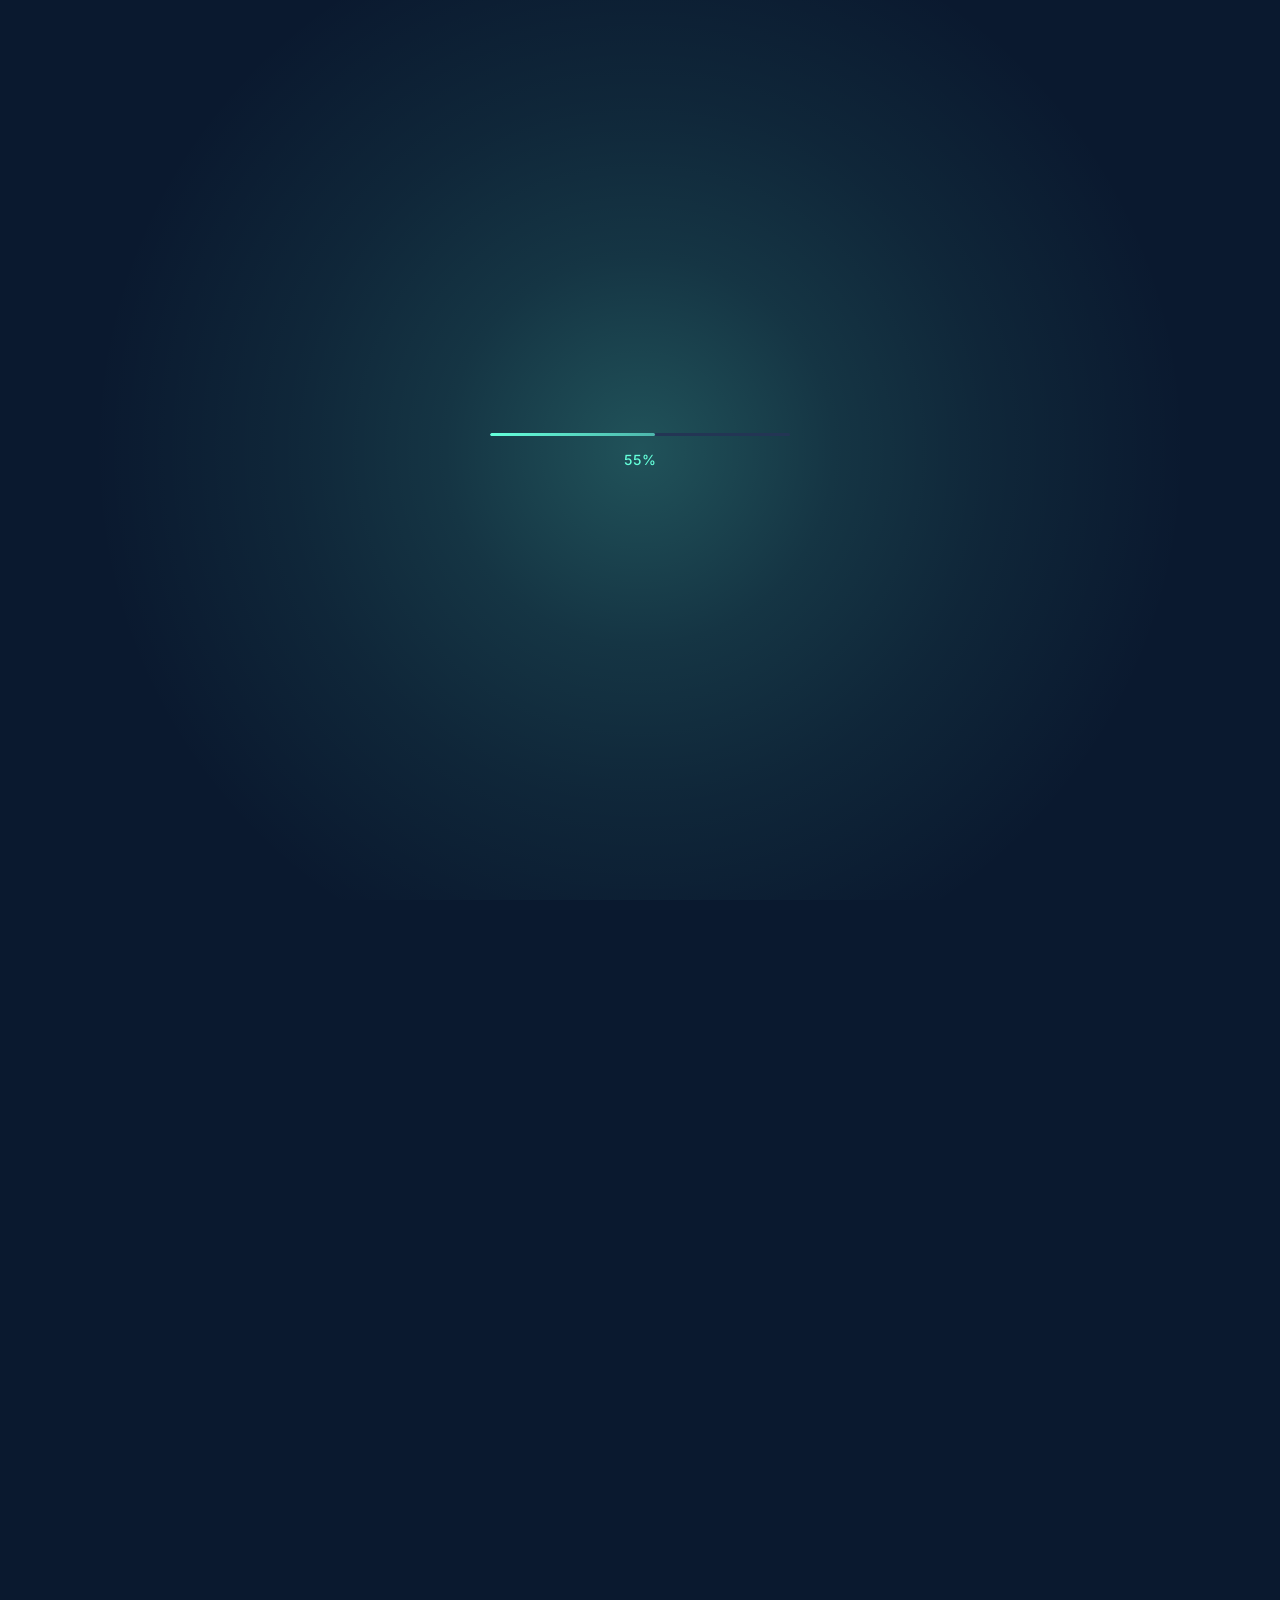
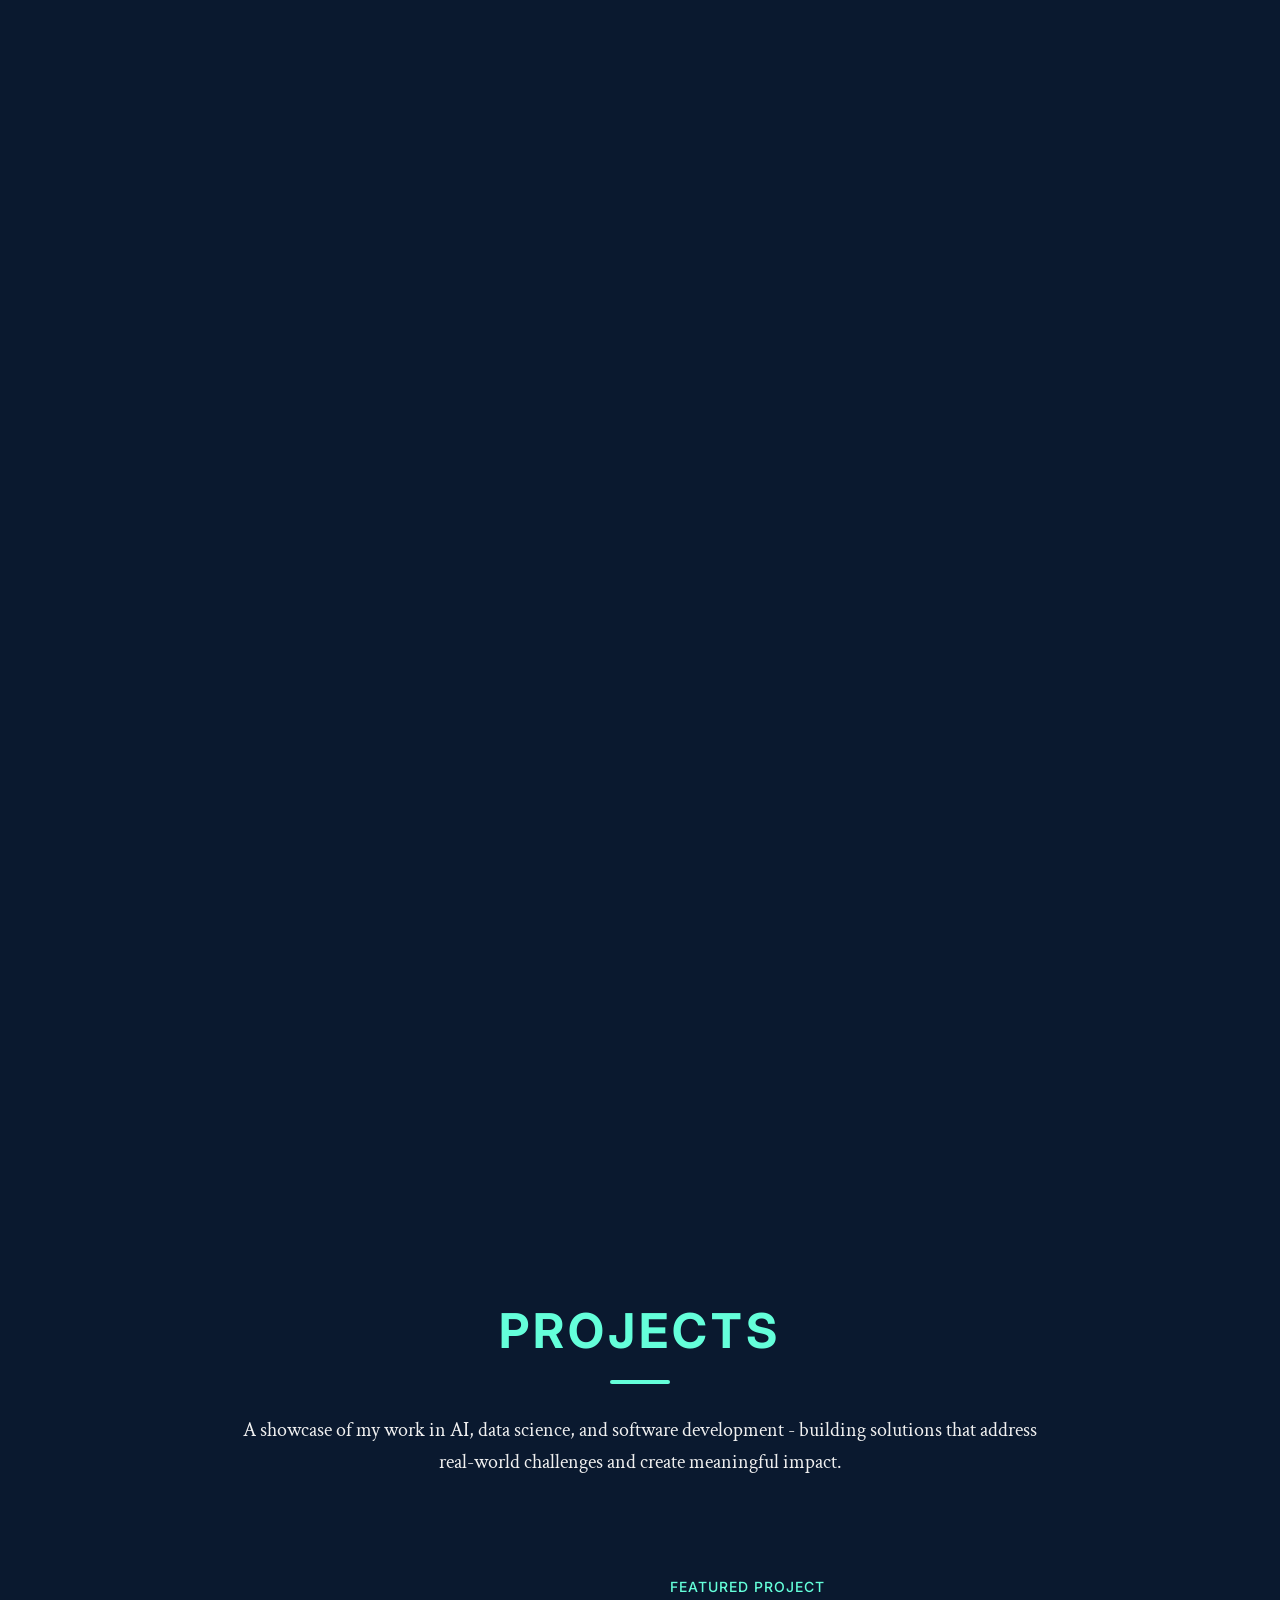
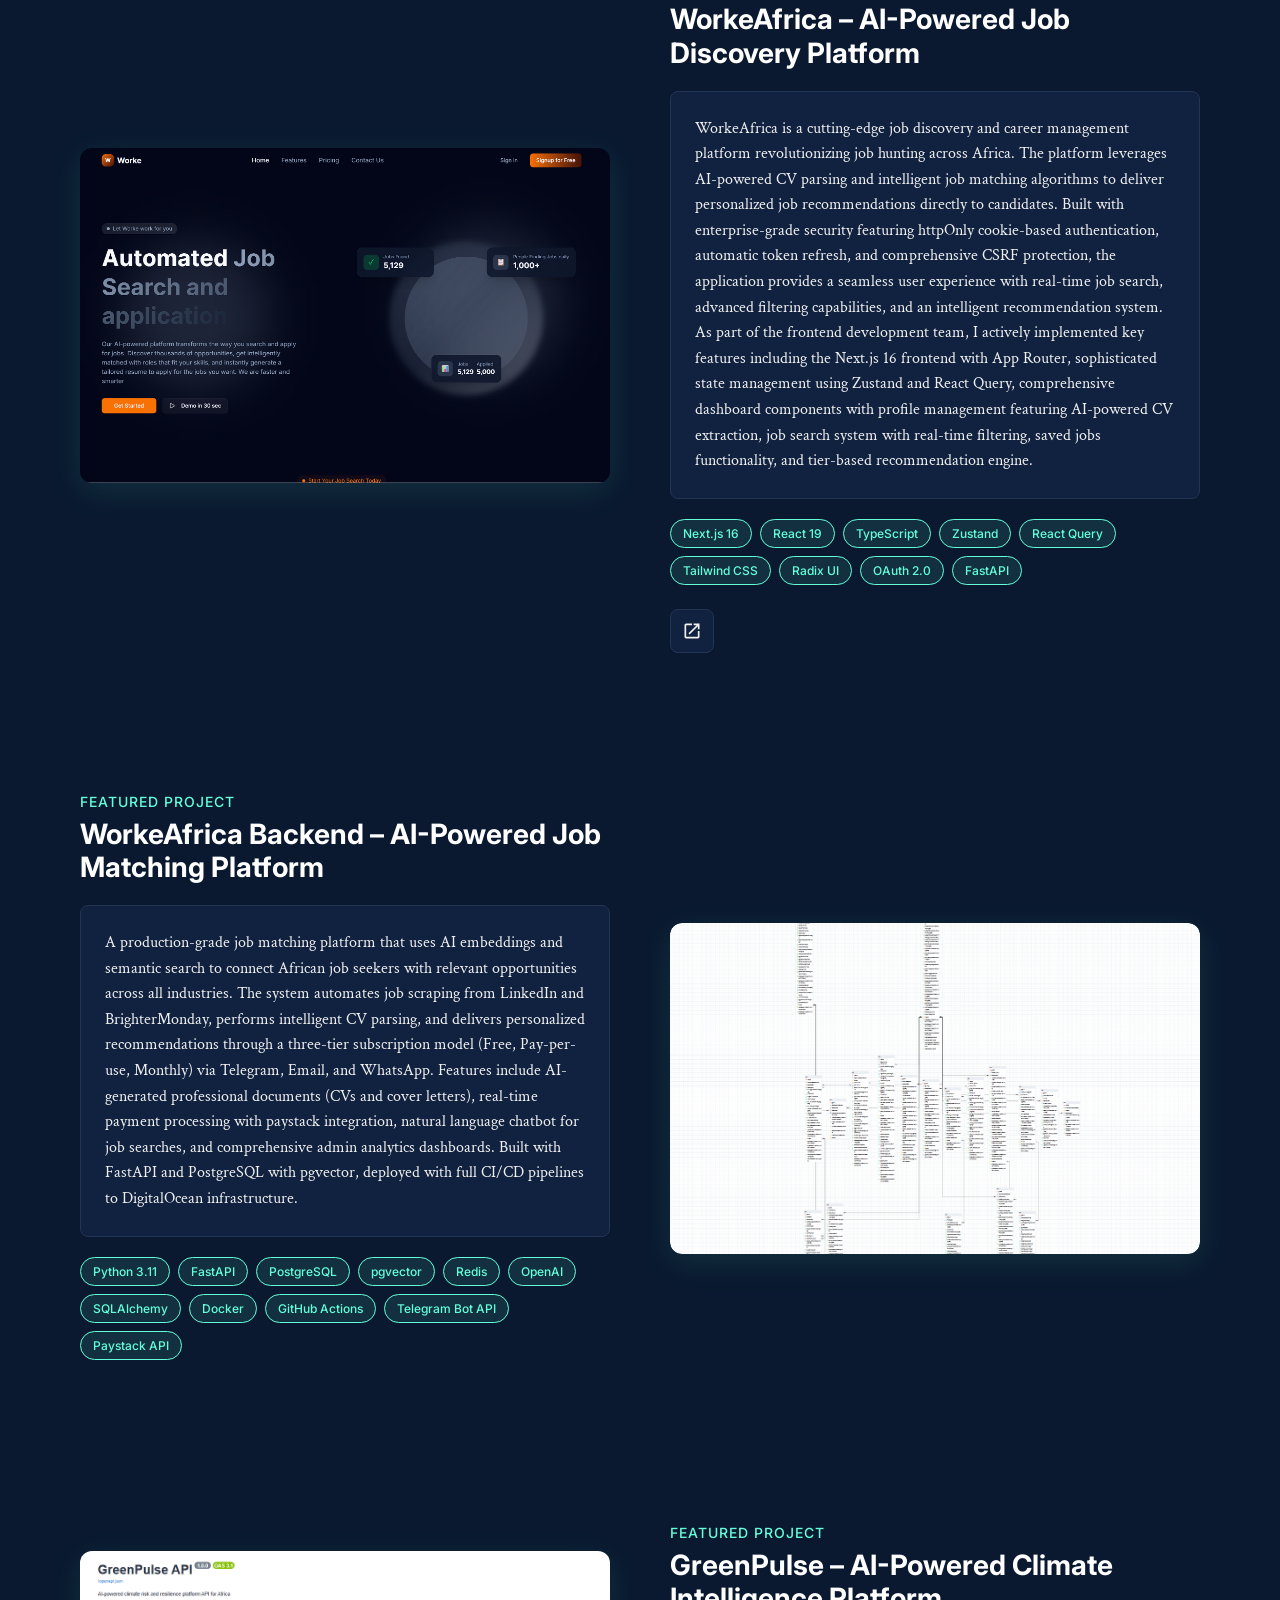
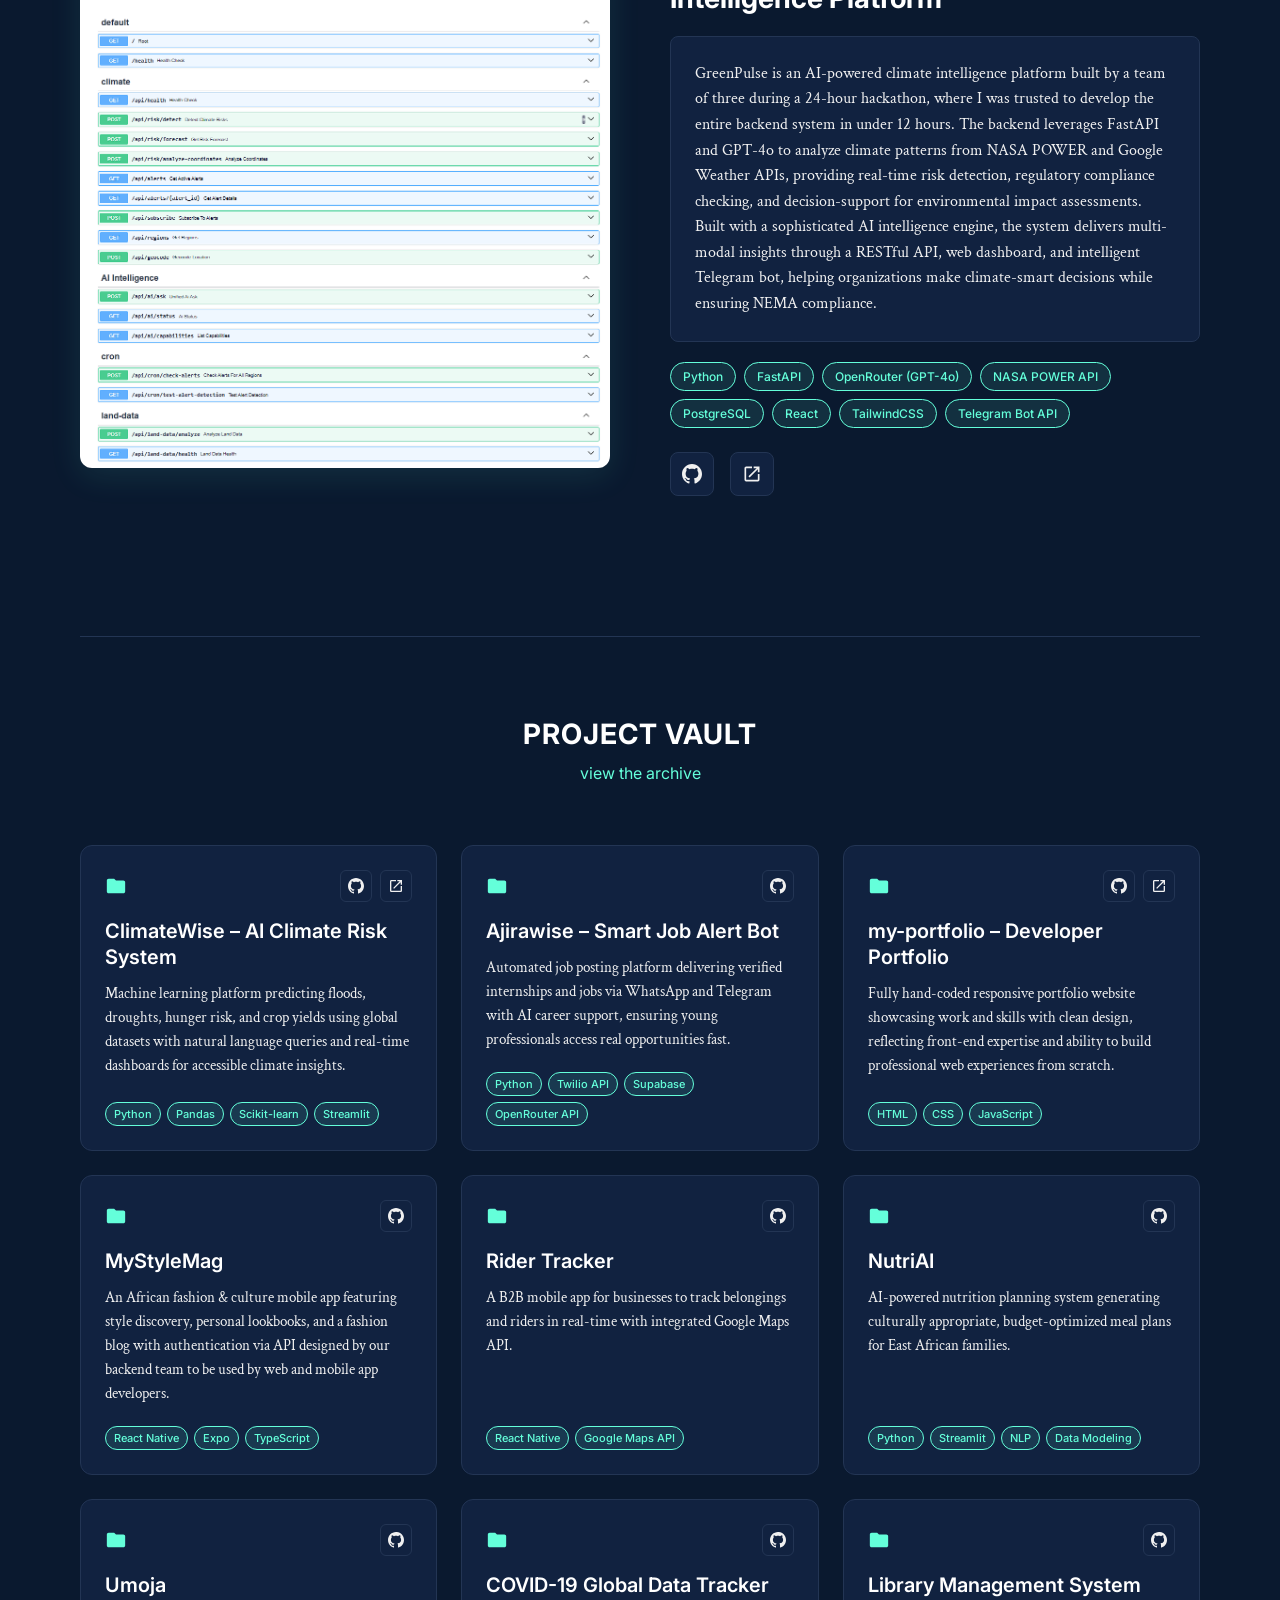
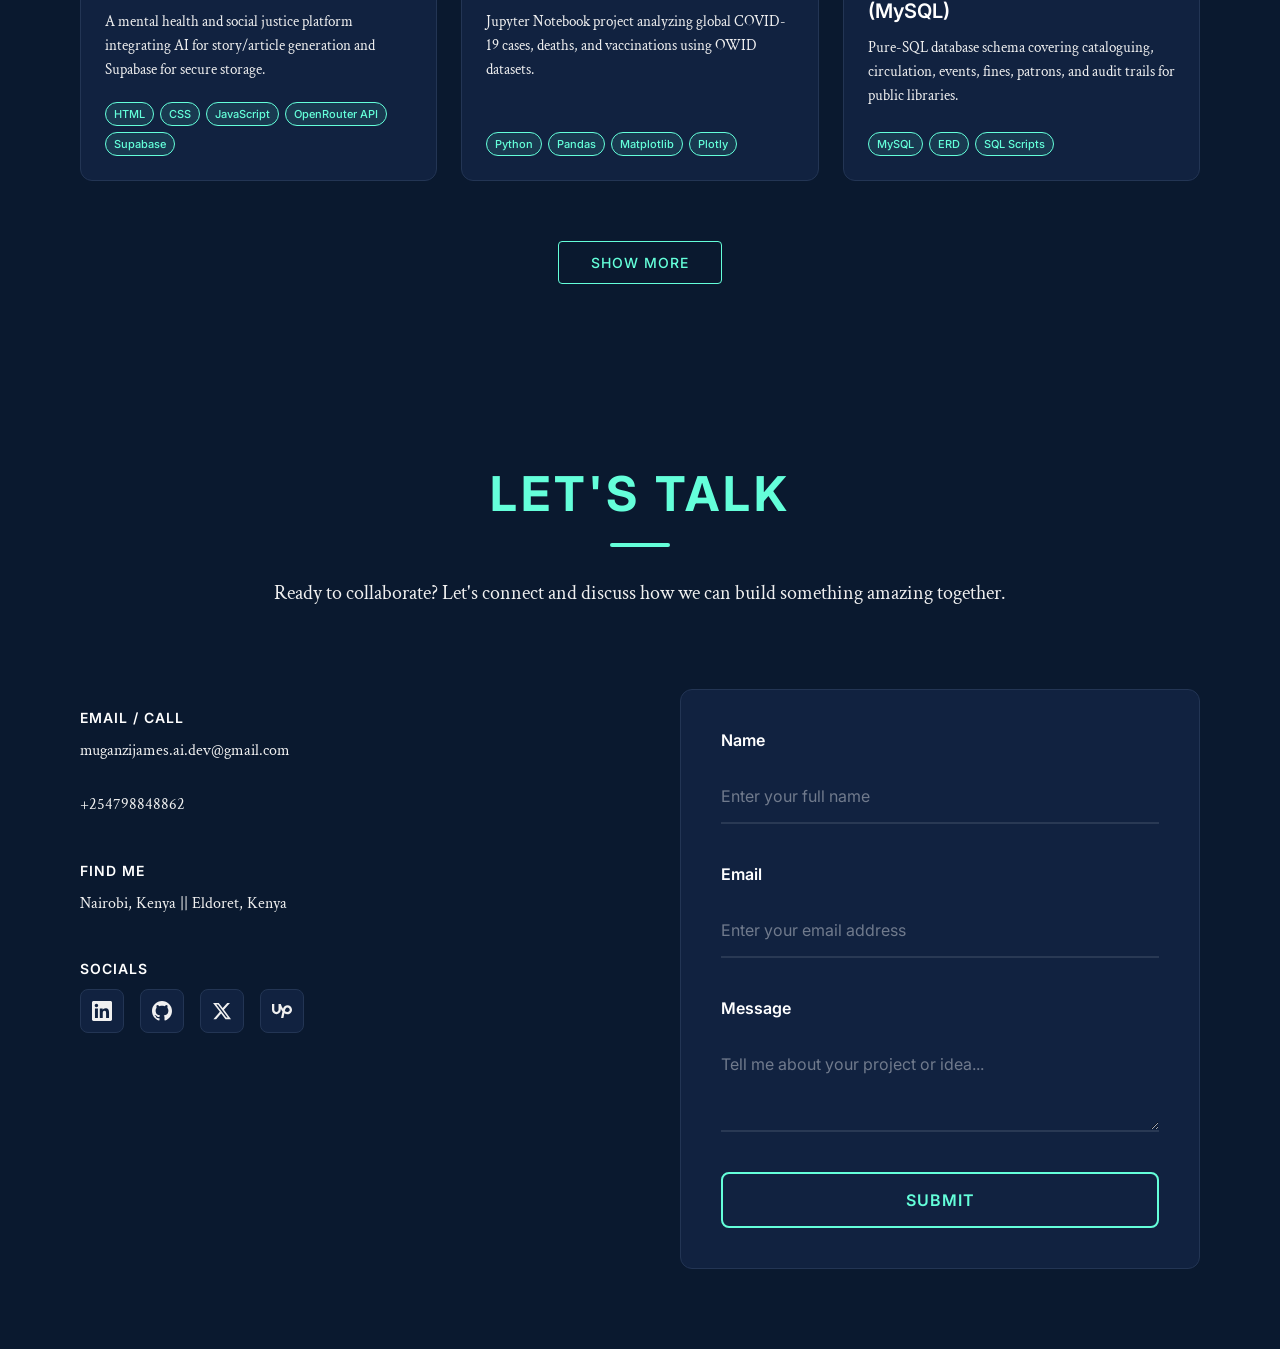
==== commit db102b1d: "feat: Update CV templates and styles; remove Millennial Style template" ====
--- a/index.html
+++ b/index.html
@@ -1367,62 +1367,41 @@
           <!-- 1. UK Professional -->
           <div class="cv-template-card" data-template="uk_professional_template" role="button" tabindex="0">
             <div class="cv-preview uk-professional">
-              <div class="prev-header-center">
-                <div class="prev-line thick short"></div>
-                <div class="prev-line thin medium"></div>
-                <div class="prev-line thin short"></div>
-              </div>
-              <div class="prev-divider"></div>
-              <div class="prev-body">
-                <div class="prev-line thin long"></div>
-                <div class="prev-line thin long"></div>
-                <div class="prev-line thin medium"></div>
-              </div>
+              <p class="prev-uk-name">James Muganzi</p>
+              <div class="prev-uk-rule"></div>
+              <p class="prev-uk-role">Software Engineer</p>
             </div>
             <div class="cv-template-info">
               <h4>UK Professional</h4>
-              <span>Classic serif · centered header</span>
+              <span>Centered serif · classic style</span>
             </div>
           </div>
 
           <!-- 2. Bizarre & Modern -->
           <div class="cv-template-card" data-template="bizarre_modern" role="button" tabindex="0">
             <div class="cv-preview bizarre-modern">
-              <div class="prev-bm-header">
-                <div class="prev-bm-left">
-                  <div class="prev-line thick medium orange"></div>
-                  <div class="prev-line thin short orange-dim"></div>
-                </div>
-                <div class="prev-bm-right">
-                  <div class="prev-dot"></div>
-                  <div class="prev-dot"></div>
-                  <div class="prev-dot"></div>
-                </div>
-              </div>
-              <div class="prev-divider"></div>
-              <div class="prev-body">
-                <div class="prev-line thin long"></div>
-                <div class="prev-line thin medium"></div>
-                <div class="prev-line thin long"></div>
+              <div class="prev-bm-bar"></div>
+              <div class="prev-bm-inner">
+                <p class="prev-bm-first">JAMES</p>
+                <p class="prev-bm-last">Muganzi</p>
+                <span class="prev-bm-tag">Developer</span>
               </div>
             </div>
             <div class="cv-template-info">
               <h4>Bizarre &amp; Modern</h4>
-              <span>Orange accents · sans-serif</span>
+              <span>Bold sans-serif · orange accents</span>
             </div>
           </div>
 
           <!-- 3. Minimal Professional -->
           <div class="cv-template-card" data-template="minimal_professional" role="button" tabindex="0">
             <div class="cv-preview minimal-professional">
-              <div class="prev-dark-header">
-                <div class="prev-line thick medium white"></div>
-                <div class="prev-line thin short white-dim"></div>
-              </div>
-              <div class="prev-body padded">
-                <div class="prev-line thin long"></div>
-                <div class="prev-line thin long"></div>
-                <div class="prev-line thin medium"></div>
+              <div class="prev-mp-top">
+                <p class="prev-mp-name">James Muganzi</p>
+                <p class="prev-mp-role">Software Engineer</p>
+              </div>
+              <div class="prev-mp-bottom">
+                <p class="prev-mp-section">Experience</p>
               </div>
             </div>
             <div class="cv-template-info">
@@ -1434,75 +1413,32 @@
           <!-- 4. Bold -->
           <div class="cv-template-card" data-template="bold" role="button" tabindex="0">
             <div class="cv-preview bold-template">
-              <div class="prev-dark-header">
-                <div class="prev-line thick long white"></div>
-                <div class="prev-line thin medium white-dim"></div>
-              </div>
-              <div class="prev-two-col">
-                <div class="prev-col-label">
-                  <div class="prev-line thin short"></div>
-                  <div class="prev-line thin short"></div>
-                  <div class="prev-line thin short"></div>
-                </div>
-                <div class="prev-col-content">
-                  <div class="prev-line thin long"></div>
-                  <div class="prev-line thin medium"></div>
-                  <div class="prev-line thin long"></div>
-                </div>
+              <div class="prev-bold-top">
+                <p class="prev-bold-name">James Muganzi</p>
+                <p class="prev-bold-title">Full Stack Developer</p>
+              </div>
+              <div class="prev-bold-stripe"></div>
+              <div class="prev-bold-bottom">
+                <p class="prev-bold-section">Experience</p>
               </div>
             </div>
             <div class="cv-template-info">
               <h4>Bold</h4>
-              <span>Section labels left · dark header</span>
-            </div>
-          </div>
-
-          <!-- 5. Millennial Style -->
-          <div class="cv-template-card" data-template="millennial_style" role="button" tabindex="0">
-            <div class="cv-preview millennial-style">
-              <div class="prev-ms-layout">
-                <div class="prev-ms-sidebar">
-                  <div class="prev-line thin medium white"></div>
-                  <div class="prev-line thin short white-dim"></div>
-                  <div class="prev-line thin medium white"></div>
-                  <div class="prev-line thin short white-dim"></div>
-                </div>
-                <div class="prev-ms-content">
-                  <div class="prev-line thin long"></div>
-                  <div class="prev-line thin medium"></div>
-                  <div class="prev-line thin long"></div>
-                  <div class="prev-line thin short"></div>
-                </div>
-              </div>
-            </div>
-            <div class="cv-template-info">
-              <h4>Millennial Style</h4>
-              <span>Navy sidebar · two-column layout</span>
-            </div>
-          </div>
-
-          <!-- 6. Corporate Classic -->
+              <span>Deep header · teal accent bar</span>
+            </div>
+          </div>
+
+          <!-- 5. Corporate Classic -->
           <div class="cv-template-card" data-template="corporate_classic" role="button" tabindex="0">
             <div class="cv-preview corporate-classic">
-              <div class="prev-cc-header">
-                <div class="prev-cc-name">
-                  <div class="prev-line thin short dark"></div>
-                  <div class="prev-line very-thick medium dark"></div>
-                </div>
-                <div class="prev-cc-contact">
-                  <div class="prev-line thin short dark"></div>
-                  <div class="prev-line thin short dark"></div>
-                </div>
-              </div>
-              <div class="prev-divider dark"></div>
-              <div class="prev-body">
-                <div class="prev-line thin long dark"></div>
-                <div class="prev-line thin medium dark"></div>
-              </div>
+              <p class="prev-cc-label">Curriculum Vitae</p>
+              <p class="prev-cc-name">James Muganzi</p>
+              <div class="prev-cc-rule"></div>
+              <p class="prev-cc-contact">Nairobi &middot; Kenya</p>
             </div>
             <div class="cv-template-info">
               <h4>Corporate Classic</h4>
-              <span>Monochrome serif · stacked name</span>
+              <span>Traditional serif · cream paper</span>
             </div>
           </div>
 
--- a/styles.css
+++ b/styles.css
@@ -888,206 +888,249 @@
   line-height: 1.4;
 }
 
-/* ---- CSS Art Previews ---- */
+/* ---- Template Previews — styled identity cards ---- */
 .cv-preview {
   height: 110px;
-  padding: 12px 14px 8px;
+  padding: 0;
   display: flex;
   flex-direction: column;
-  gap: 5px;
   position: relative;
   overflow: hidden;
 }
 
-/* Shared primitive shapes */
-.prev-line {
-  border-radius: 3px;
+/* 1. UK Professional — centered serif on white */
+.uk-professional {
+  background: #ffffff;
+  align-items: center;
+  justify-content: center;
+  text-align: center;
+  padding: 14px;
+  gap: 5px;
+}
+
+.prev-uk-name {
+  font-family: "Crimson Text", Georgia, serif;
+  font-size: 14px;
+  font-weight: 600;
+  color: #1a1a1a;
+  letter-spacing: 0.3px;
+}
+
+.prev-uk-rule {
+  width: 36px;
+  height: 1px;
+  background: #aaa;
   flex-shrink: 0;
 }
-.prev-line.very-thick { height: 7px; }
-.prev-line.thick  { height: 5px; }
-.prev-line.thin   { height: 3px; }
-
-.prev-line.long   { width: 90%; }
-.prev-line.medium { width: 65%; }
-.prev-line.short  { width: 42%; }
-
-/* Colour variants */
-.prev-line:not(.white):not(.white-dim):not(.orange):not(.orange-dim):not(.dark) {
-  background: var(--color-border-light);
-}
-.prev-line.white      { background: rgba(255,255,255,0.75); }
-.prev-line.white-dim  { background: rgba(255,255,255,0.35); }
-.prev-line.orange     { background: #f97316; }
-.prev-line.orange-dim { background: rgba(249,115,22,0.45); }
-.prev-line.dark       { background: rgba(10,25,47,0.55); }
-
-.prev-divider {
-  height: 1px;
-  width: 100%;
-  margin: 2px 0;
-  background: var(--color-border-light);
-  flex-shrink: 0;
-}
-.prev-divider.dark { background: rgba(10,25,47,0.3); }
-
-/* 1. UK Professional — centred */
-.uk-professional .prev-header-center {
-  display: flex;
-  flex-direction: column;
-  align-items: center;
-  gap: 4px;
-}
-
-.uk-professional .prev-body {
-  display: flex;
-  flex-direction: column;
-  gap: 4px;
-  margin-top: 2px;
-}
-
-/* 2. Bizarre Modern — left name + right dots */
-.bizarre-modern .prev-bm-header {
-  display: flex;
-  justify-content: space-between;
-  align-items: flex-start;
-}
-
-.bizarre-modern .prev-bm-left {
-  display: flex;
-  flex-direction: column;
-  gap: 4px;
-}
-
-.bizarre-modern .prev-bm-right {
-  display: flex;
-  flex-direction: column;
-  gap: 4px;
-  align-items: flex-end;
-}
-
-.prev-dot {
-  width: 6px;
-  height: 6px;
-  border-radius: 50%;
+
+.prev-uk-role {
+  font-family: "Crimson Text", Georgia, serif;
+  font-size: 9.5px;
+  color: #777;
+  letter-spacing: 1.8px;
+  text-transform: uppercase;
+}
+
+/* 2. Bizarre Modern — dark background, orange accent bar */
+.bizarre-modern {
+  background: #141414;
+  flex-direction: row;
+  align-items: stretch;
+}
+
+.prev-bm-bar {
+  width: 4px;
   background: #f97316;
   flex-shrink: 0;
 }
 
-.bizarre-modern .prev-body {
+.prev-bm-inner {
+  flex: 1;
+  padding: 14px 12px;
   display: flex;
   flex-direction: column;
+  justify-content: center;
+}
+
+.prev-bm-first {
+  font-family: "Inter", sans-serif;
+  font-size: 19px;
+  font-weight: 800;
+  color: #ffffff;
+  letter-spacing: -0.5px;
+  line-height: 1;
+}
+
+.prev-bm-last {
+  font-family: "Inter", sans-serif;
+  font-size: 10.5px;
+  font-weight: 400;
+  color: rgba(255,255,255,0.4);
+  letter-spacing: 2.5px;
+  text-transform: uppercase;
+  margin-top: 2px;
+  margin-bottom: 9px;
+}
+
+.prev-bm-tag {
+  display: inline-block;
+  font-family: "Inter", sans-serif;
+  font-size: 8px;
+  font-weight: 600;
+  color: #f97316;
+  letter-spacing: 1.5px;
+  text-transform: uppercase;
+  border: 1px solid rgba(249,115,22,0.5);
+  padding: 2px 6px;
+  border-radius: 2px;
+  align-self: flex-start;
+}
+
+/* 3. Minimal Professional — navy header block + light body */
+.minimal-professional {
+  flex-direction: column;
+}
+
+.prev-mp-top {
+  background: #112240;
+  flex: 0 0 52%;
+  padding: 0 12px 8px;
+  display: flex;
+  flex-direction: column;
+  justify-content: flex-end;
+}
+
+.prev-mp-name {
+  font-family: "Inter", sans-serif;
+  font-size: 11px;
+  font-weight: 700;
+  color: #ffffff;
+  letter-spacing: 0.5px;
+  text-transform: uppercase;
+}
+
+.prev-mp-role {
+  font-family: "Inter", sans-serif;
+  font-size: 8.5px;
+  color: rgba(100,255,218,0.8);
+  margin-top: 3px;
+  letter-spacing: 0.3px;
+}
+
+.prev-mp-bottom {
+  background: #f5f5f5;
+  flex: 1;
+  padding: 7px 12px;
+  display: flex;
+  align-items: center;
+}
+
+.prev-mp-section {
+  font-family: "Inter", sans-serif;
+  font-size: 8px;
+  font-weight: 600;
+  color: #aaa;
+  letter-spacing: 2px;
+  text-transform: uppercase;
+  border-bottom: 1.5px solid #e0e0e0;
+  padding-bottom: 3px;
+  width: 100%;
+}
+
+/* 4. Bold — deep dark header + teal stripe + white body */
+.bold-template {
+  flex-direction: column;
+}
+
+.prev-bold-top {
+  background: #0a192f;
+  flex: 0 0 60%;
+  padding: 0 12px 8px;
+  display: flex;
+  flex-direction: column;
+  justify-content: flex-end;
+}
+
+.prev-bold-name {
+  font-family: "Inter", sans-serif;
+  font-size: 11.5px;
+  font-weight: 800;
+  color: #ffffff;
+  letter-spacing: 0.4px;
+  text-transform: uppercase;
+}
+
+.prev-bold-title {
+  font-family: "Inter", sans-serif;
+  font-size: 8.5px;
+  font-weight: 400;
+  color: rgba(255,255,255,0.38);
+  margin-top: 3px;
+}
+
+.prev-bold-stripe {
+  height: 3px;
+  background: linear-gradient(90deg, #64ffda 0%, rgba(100,255,218,0.1) 100%);
+  flex-shrink: 0;
+}
+
+.prev-bold-bottom {
+  background: #ffffff;
+  flex: 1;
+  padding: 7px 12px;
+  display: flex;
+  align-items: center;
+}
+
+.prev-bold-section {
+  font-family: "Inter", sans-serif;
+  font-size: 7.5px;
+  font-weight: 800;
+  letter-spacing: 2px;
+  text-transform: uppercase;
+  color: #0a192f;
+  border-left: 3px solid #0a192f;
+  padding-left: 6px;
+}
+
+/* 5. Corporate Classic — cream / paper serif */
+.corporate-classic {
+  background: #f3f2ec;
+  padding: 14px;
+  justify-content: center;
   gap: 4px;
-  margin-top: 2px;
-}
-
-/* 3. Minimal Professional — dark header block */
-.minimal-professional .prev-dark-header,
-.bold-template .prev-dark-header {
-  background: #17334f;
-  border-radius: 6px 6px 0 0;
-  padding: 8px 10px;
-  display: flex;
-  flex-direction: column;
-  gap: 4px;
-  margin: -12px -14px 8px;
-}
-
-.minimal-professional .prev-body.padded {
-  display: flex;
-  flex-direction: column;
-  gap: 4px;
-}
-
-/* 4. Bold — two-column body */
-.bold-template .prev-two-col {
-  display: flex;
-  gap: 8px;
-  flex: 1;
-  margin-top: 4px;
-}
-
-.prev-col-label {
-  display: flex;
-  flex-direction: column;
-  gap: 5px;
-  width: 28%;
+}
+
+.prev-cc-label {
+  font-family: Georgia, "Times New Roman", serif;
+  font-size: 8px;
+  color: #aaa;
+  letter-spacing: 2px;
+  text-transform: uppercase;
+}
+
+.prev-cc-name {
+  font-family: Georgia, "Times New Roman", serif;
+  font-size: 14.5px;
+  font-weight: 700;
+  color: #1a1a1a;
+  letter-spacing: 0.2px;
+  line-height: 1.2;
+}
+
+.prev-cc-rule {
+  width: 100%;
+  height: 1px;
+  background: #ccc;
   flex-shrink: 0;
-}
-
-.prev-col-content {
-  display: flex;
-  flex-direction: column;
-  gap: 5px;
-  flex: 1;
-}
-
-/* 5. Millennial style — sidebar layout */
-.millennial-style {
-  padding: 0;
-}
-
-.prev-ms-layout {
-  display: flex;
-  width: 100%;
-  height: 100%;
-}
-
-.prev-ms-sidebar {
-  width: 38%;
-  background: #0d2137;
-  padding: 12px 10px;
-  display: flex;
-  flex-direction: column;
-  gap: 6px;
-  flex-shrink: 0;
-}
-
-.prev-ms-content {
-  flex: 1;
-  padding: 12px 12px;
-  display: flex;
-  flex-direction: column;
-  gap: 6px;
-}
-
-.prev-ms-content .prev-line {
-  background: var(--color-border-light);
-}
-
-/* 6. Corporate Classic — white card with dark text */
-.corporate-classic {
-  background: #f8f8f6;
-}
-
-.corporate-classic .prev-cc-header {
-  display: flex;
-  justify-content: space-between;
-  align-items: flex-start;
-  margin-bottom: 6px;
-}
-
-.corporate-classic .prev-cc-name {
-  display: flex;
-  flex-direction: column;
-  gap: 4px;
-}
-
-.corporate-classic .prev-cc-contact {
-  display: flex;
-  flex-direction: column;
-  gap: 4px;
-  align-items: flex-end;
-}
-
-.corporate-classic .prev-body {
-  display: flex;
-  flex-direction: column;
-  gap: 4px;
-}
-
-.corporate-classic .prev-divider.dark {
-  background: rgba(10,25,47,0.25);
+  margin: 2px 0;
+}
+
+.prev-cc-contact {
+  font-family: Georgia, serif;
+  font-size: 8.5px;
+  color: #888;
+  letter-spacing: 0.3px;
 }
 
 /* ---- Footer / Download button ---- */
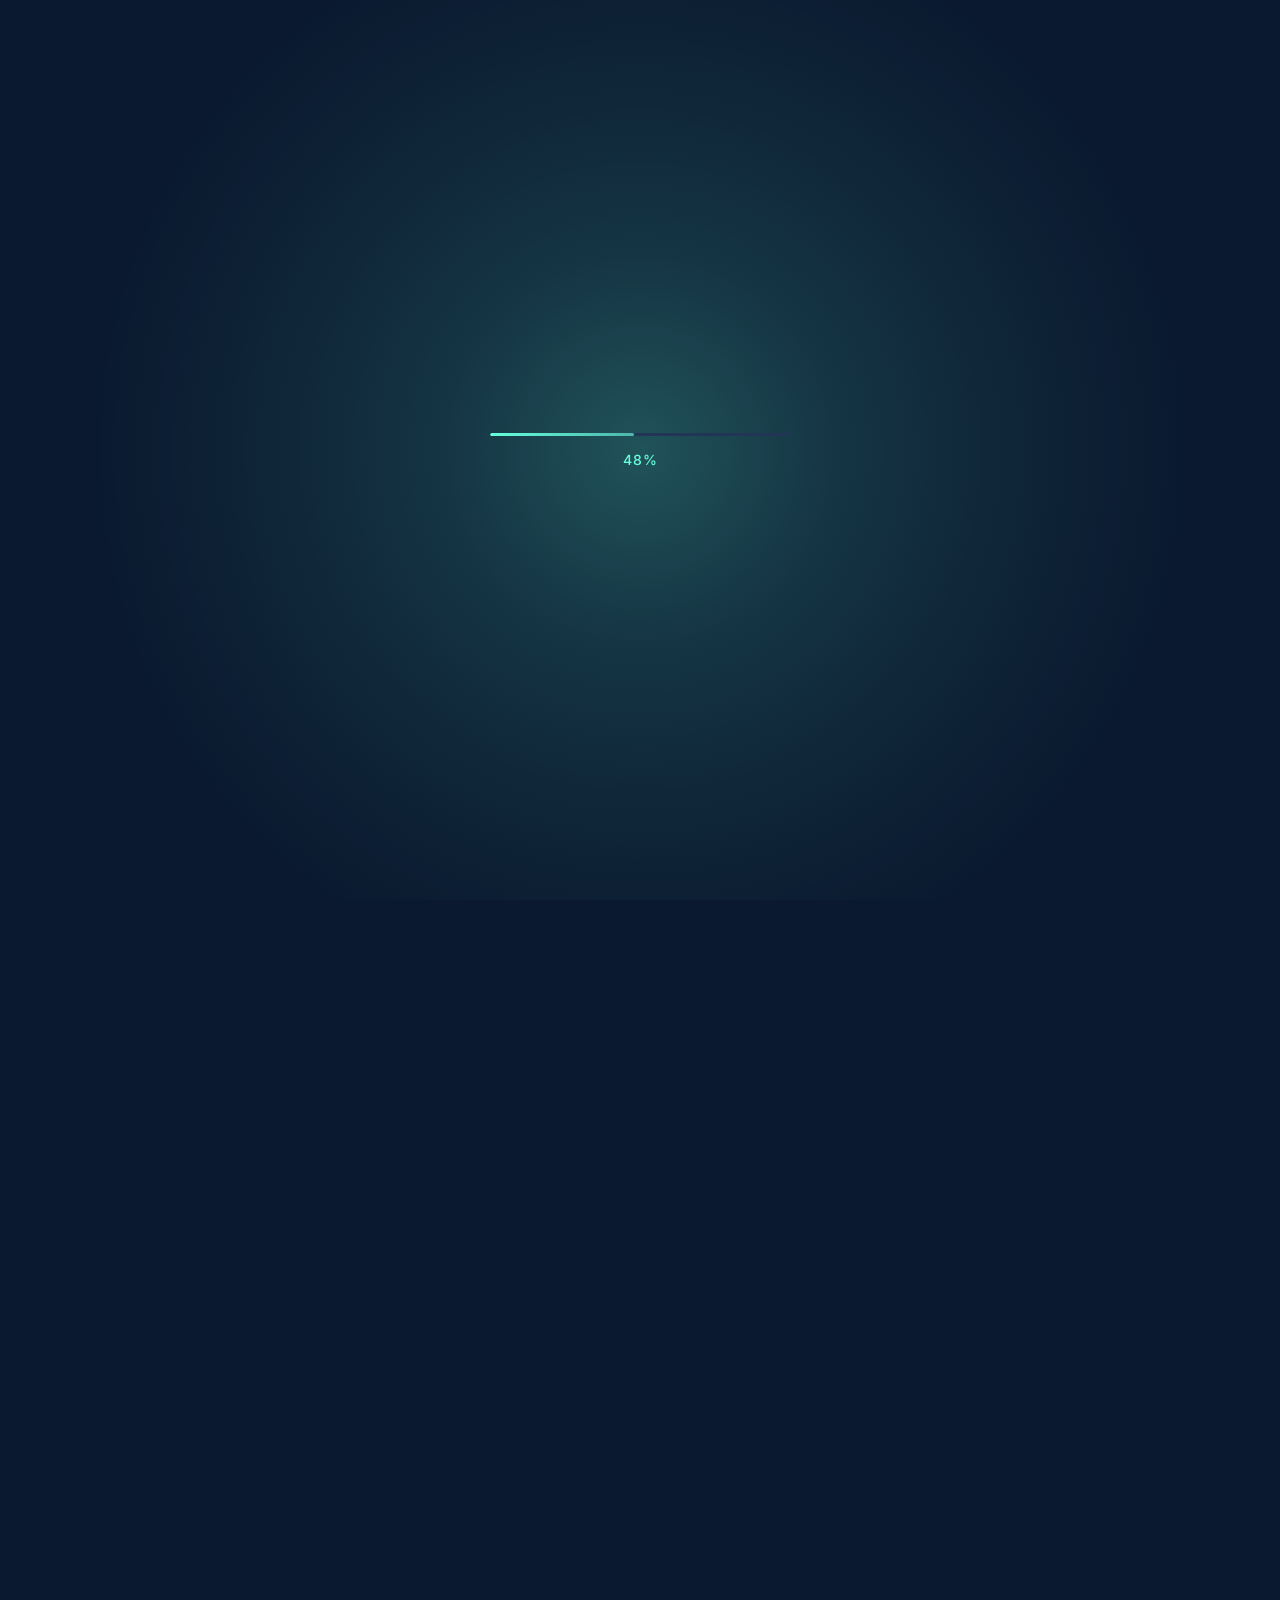
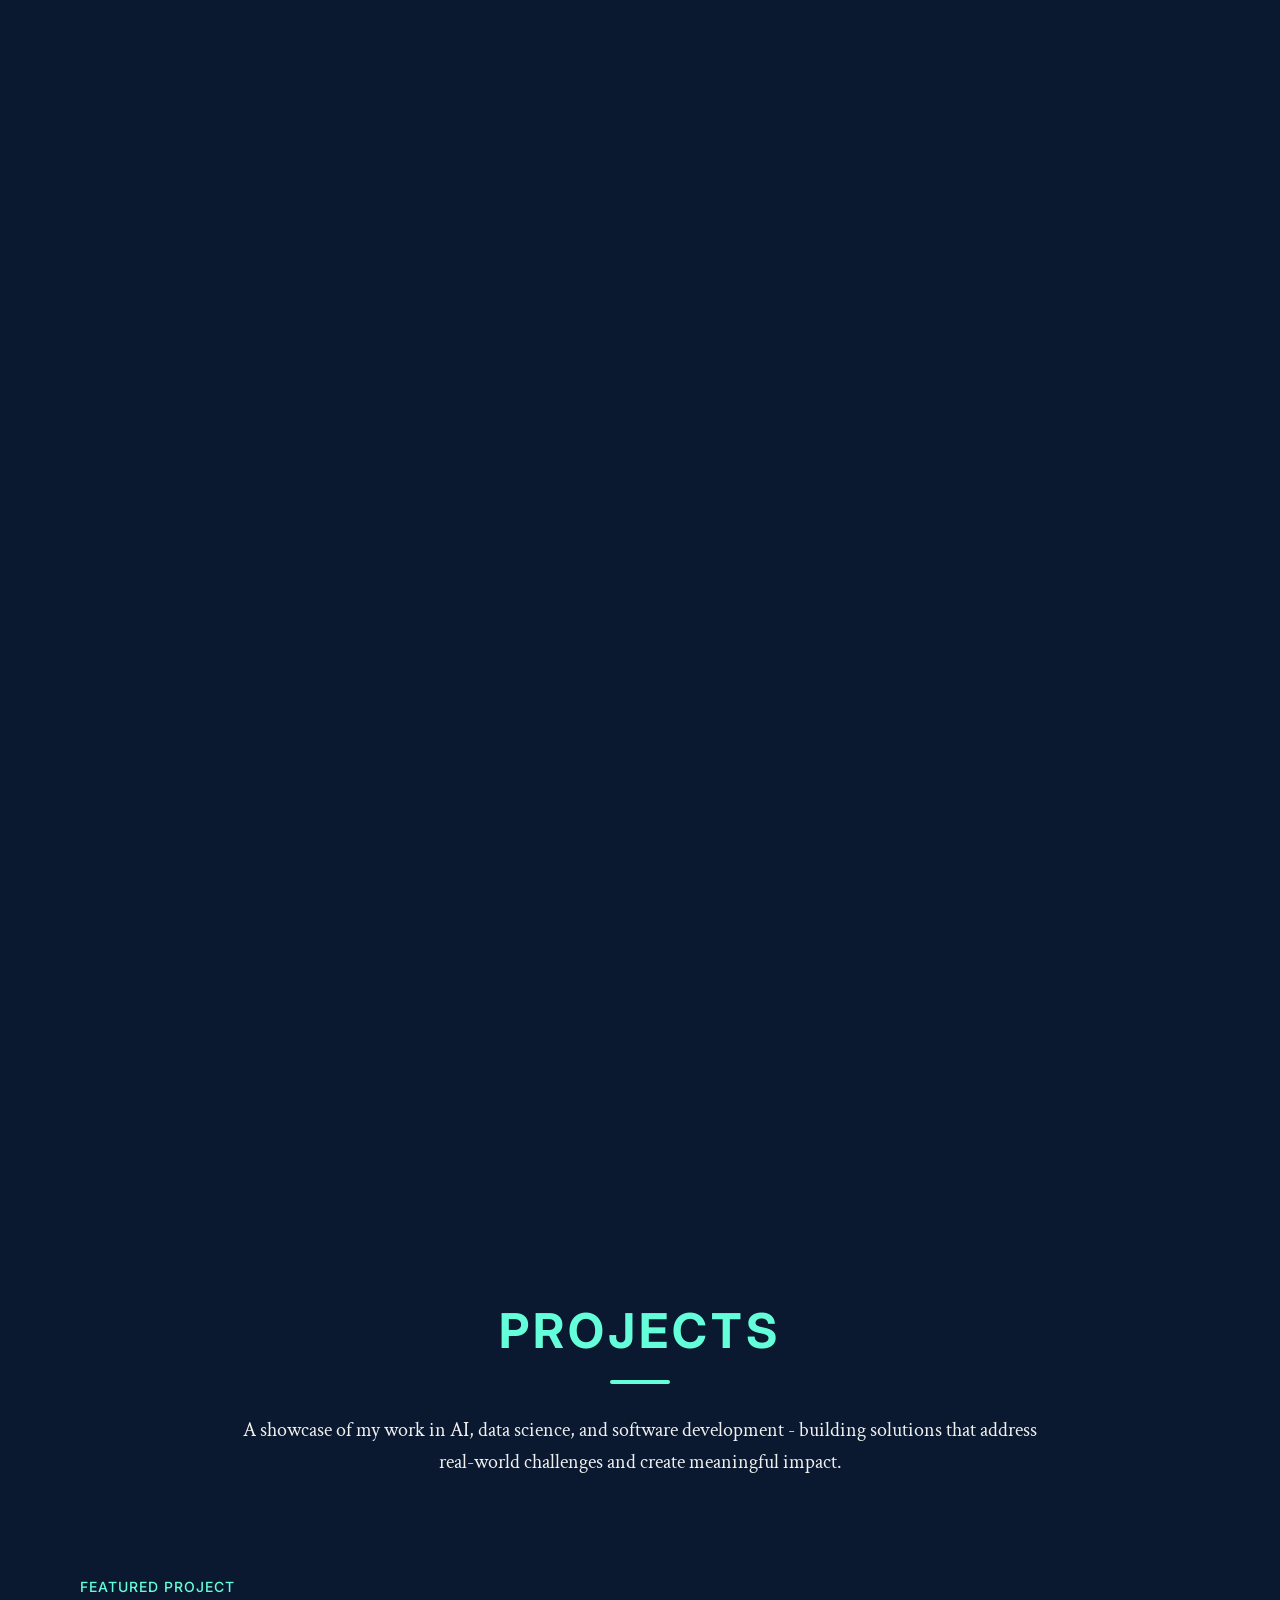
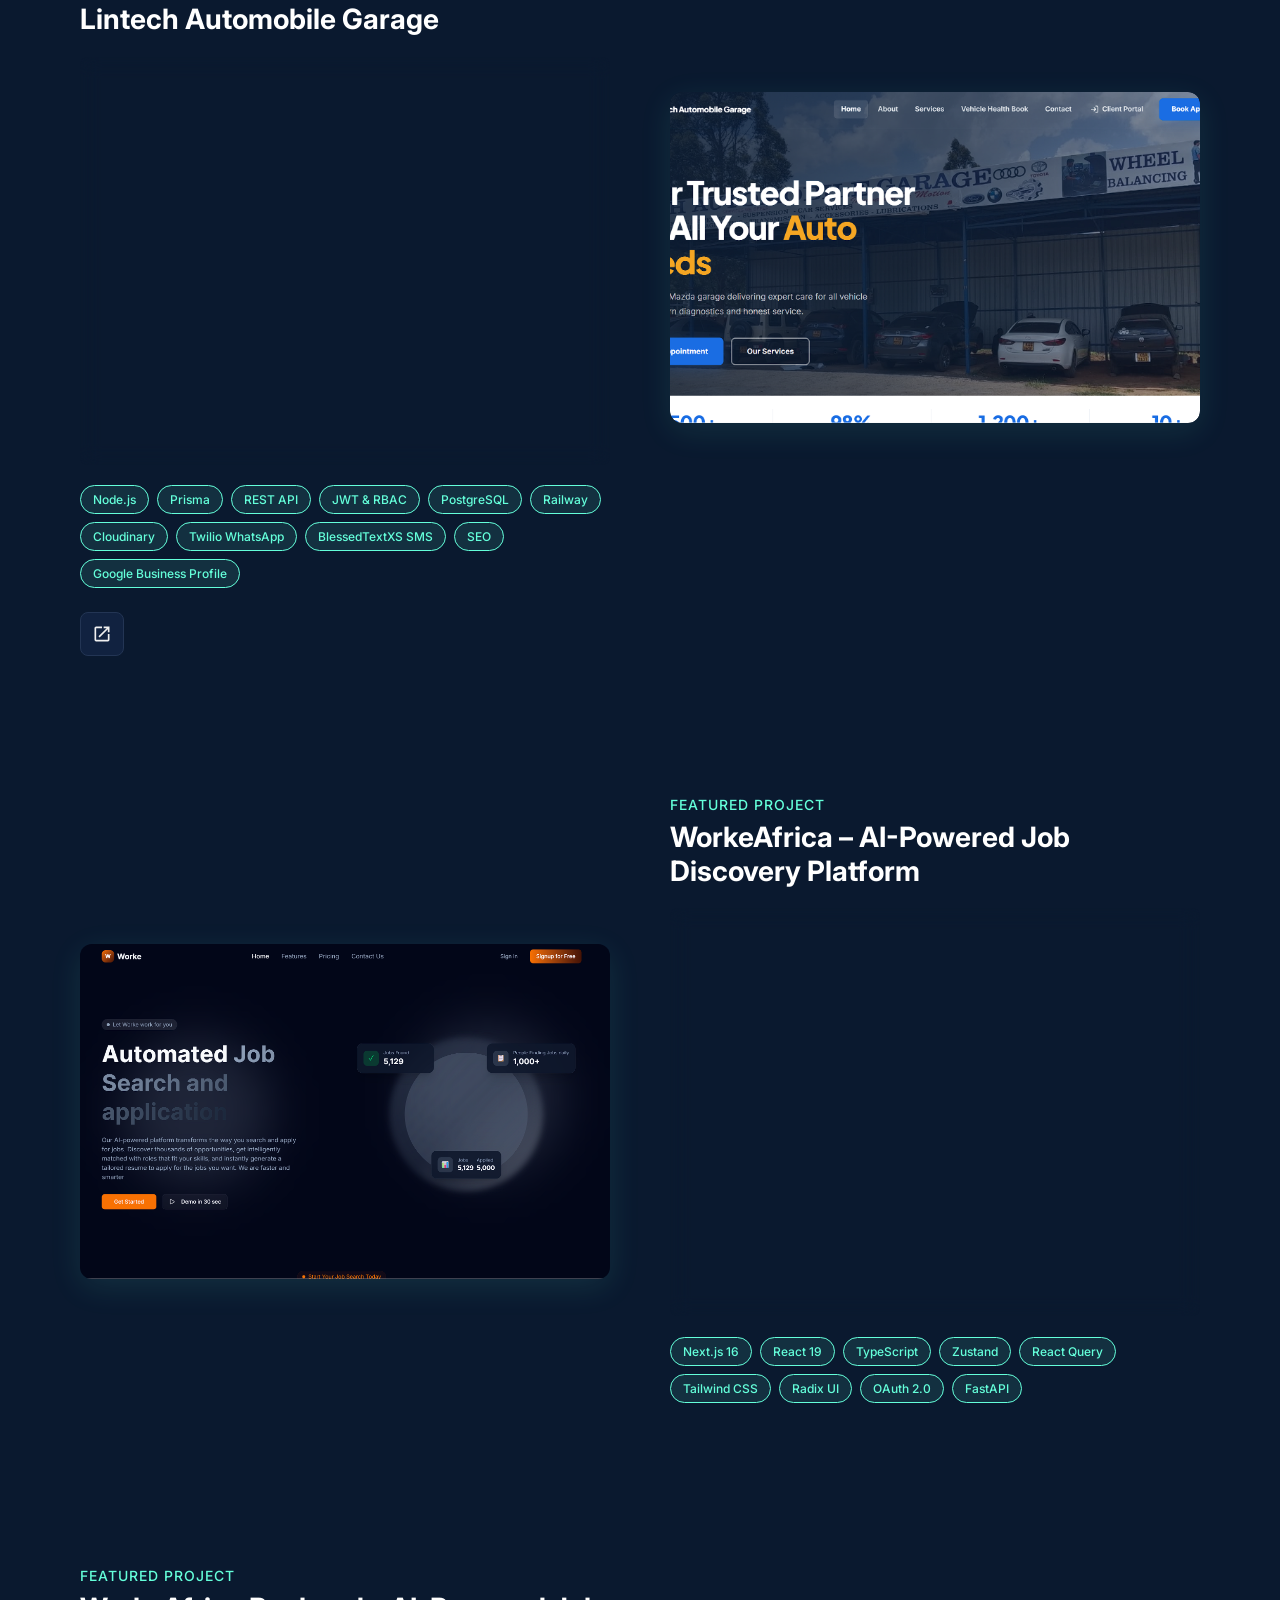
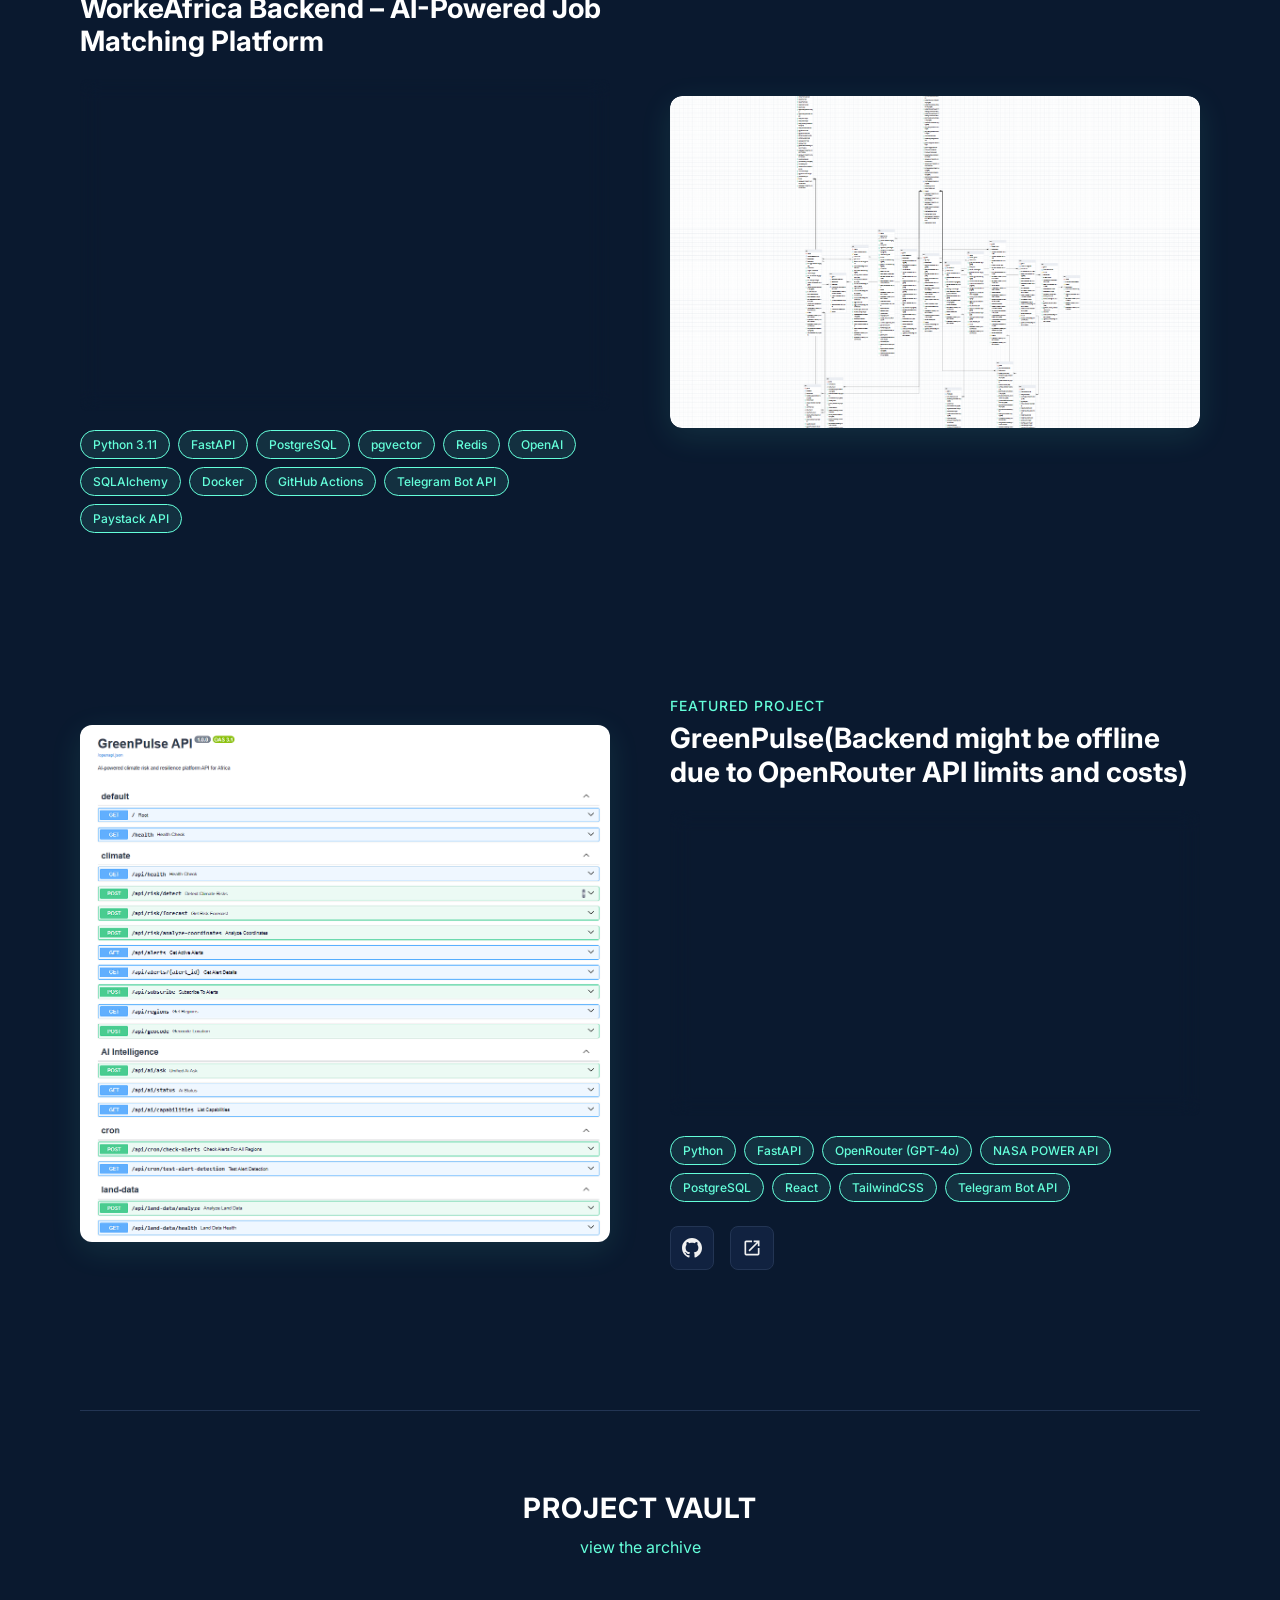
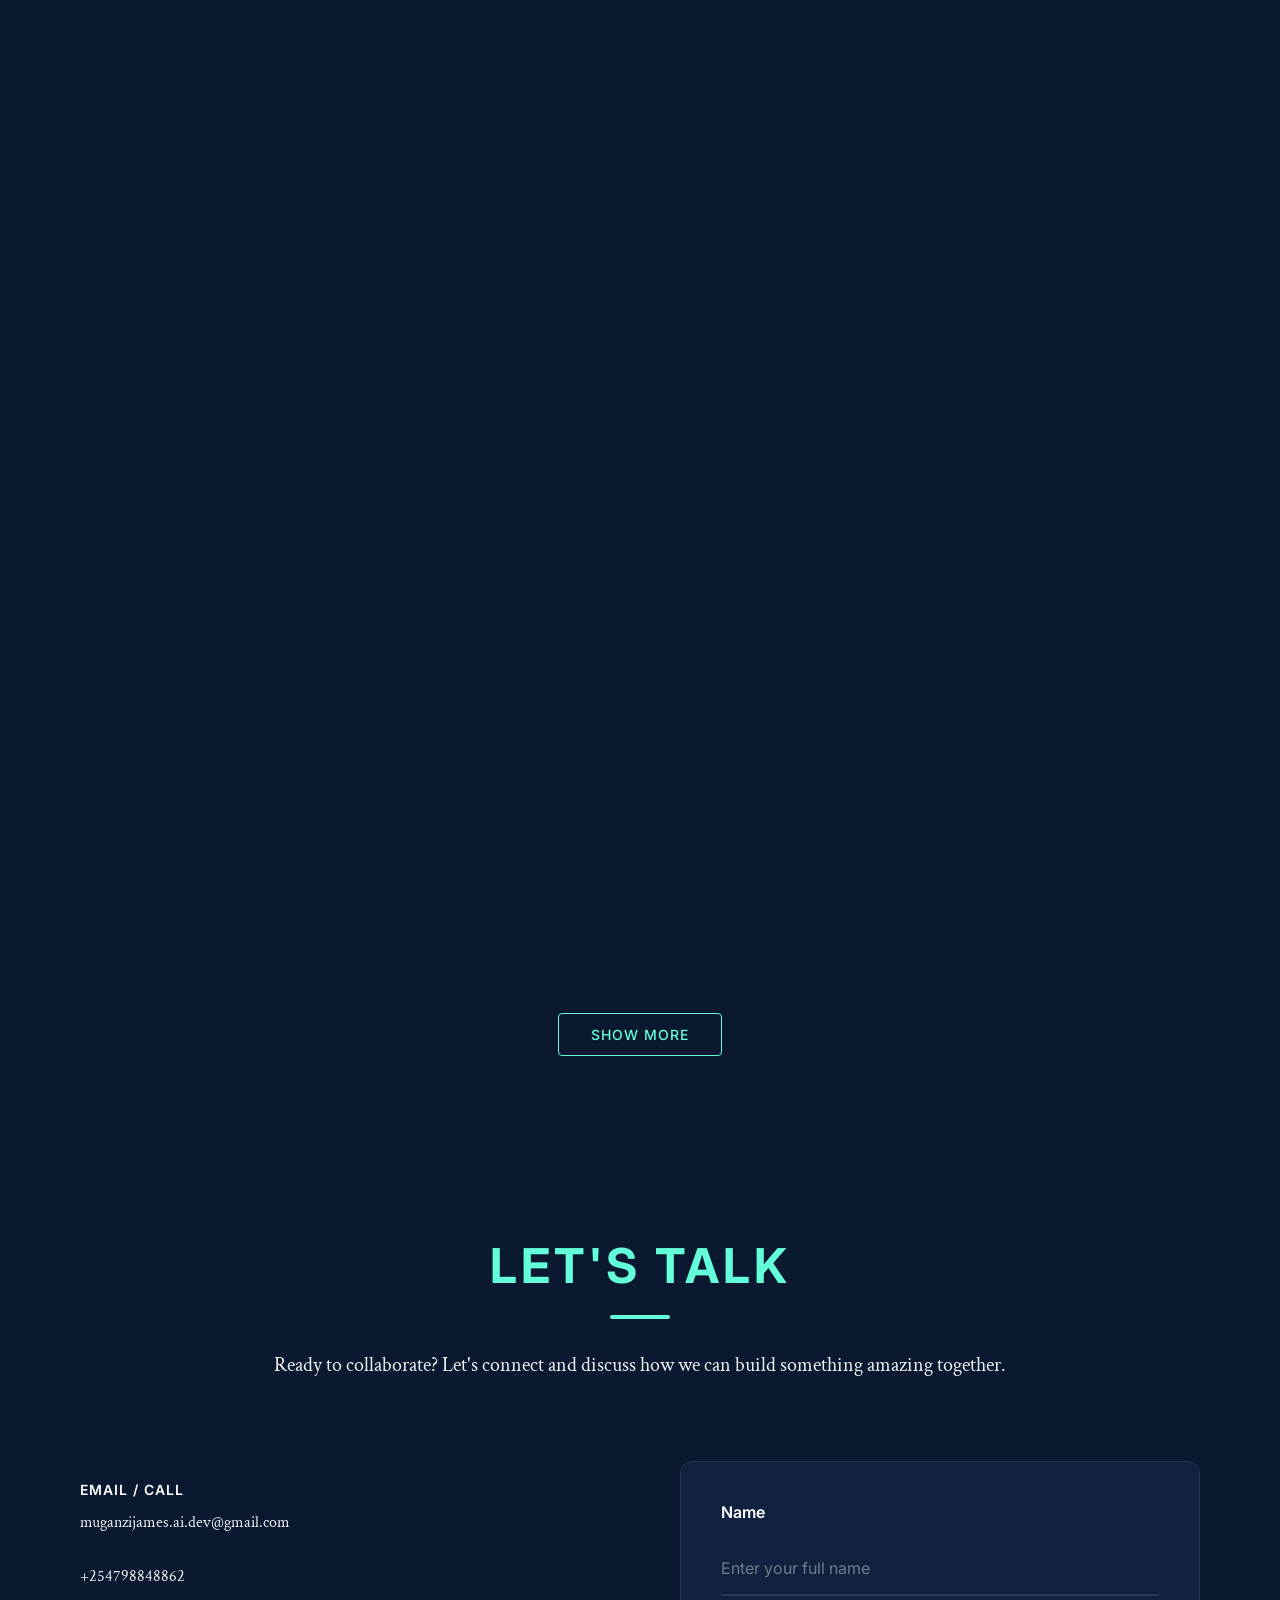
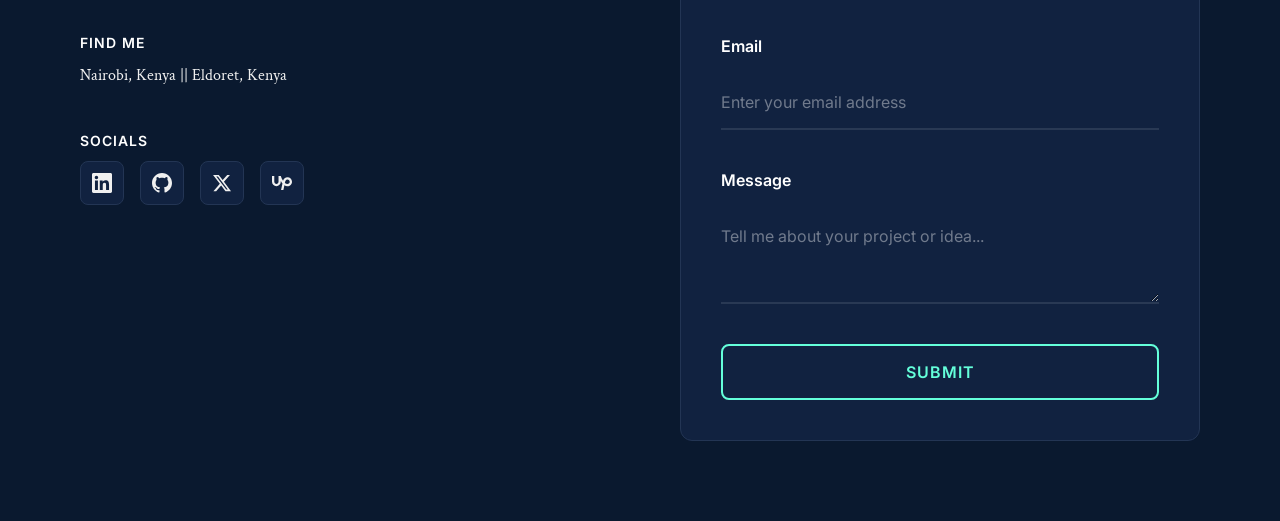
==== commit 1e9118da: "refactor: Update personal website links and project details; add new project and enhance styles" ====
--- a/index.html
+++ b/index.html
@@ -5,46 +5,46 @@
     <meta name="viewport" content="width=device-width, initial-scale=1.0" />
 
     <title>
-      James Muganzi - Python Developer & Data Scientist | AI Solutions
+      James Muganzi - Python Backend Engineer
     </title>
     <meta
       name="description"
-      content="James Muganzi is a Python Developer and Data Scientist specializing in AI, machine learning, and data-driven solutions. Building intelligent tools for climate, health, and sustainable development."
+      content="Backend Engineer with hands-on experience building production-grade APIs, asynchronous services, AI-enabled workflows, automation systems and data-intensive applications."
     />
     <meta
       name="keywords"
-      content="James Muganzi, Muganzi James, Python Developer, Data Scientist, Machine Learning, AI Developer, Software Developer, Data Science, TensorFlow, PyTorch, Streamlit, Flask, Django"
+      content="James Muganzi, Muganzi James, Backend Engineer, Production APIs, Asynchronous Services, AI Workflows, Automation"
     />
     <meta name="author" content="James Muganzi" />
     <meta name="robots" content="index, follow" />
 
     <meta
       property="og:title"
-      content="James Muganzi - Python Developer & Data Scientist"
+      content="James Muganzi - Python Backend Engineer"
     />
     <meta
       property="og:description"
-      content="Python Developer exploring data science and AI, building tools that turn data into decisions."
+      content="Python Backend Engineer building production-grade APIs, asynchronous services, AI-enabled workflows, automation systems and data-intensive applications."
     />
     <meta property="og:type" content="website" />
-    <meta property="og:url" content="https://muganzijamesdev.com" />
+    <meta property="og:url" content="https://jamesdev.site" />
     <meta
       property="og:image"
-      content="https://muganzijamesdev.com/images/social-preview.jpg"
+      content="https://jamesdev.site/images/social-preview.jpg"
     />
 
     <meta name="twitter:card" content="summary_large_image" />
     <meta
       name="twitter:title"
-      content="James Muganzi - Python Developer & Data Scientist"
+      content="James Muganzi - Python Backend Engineer"
     />
     <meta
       name="twitter:description"
-      content="Python Developer exploring data science and AI, building tools that turn data into decisions."
+      content="Python Backend Engineer building production-grade APIs, asynchronous services, AI-enabled workflows, automation systems and data-intensive applications."
     />
     <meta
       name="twitter:image"
-      content="https://muganzijamesdev.com/images/social-preview.jpg"
+      content="https://jamesdev.site/images/social-preview.jpg"
     />
 
     <script type="application/ld+json">
@@ -53,8 +53,8 @@
         "@type": "Person",
         "name": "James Muganzi",
         "alternateName": ["Muganzi James"],
-        "jobTitle": "Python Developer and Data Scientist",
-        "description": "Python Developer exploring data science and AI, building tools that turn data into decisions",
+        "jobTitle": "Python Backend Engineer",
+        "description": "Backend Engineer with hands-on experience building production-grade APIs, asynchronous services, AI-enabled workflows, automation systems and data-intensive applications.",
         "knowsAbout": [
           "Python",
           "Data Science",
@@ -66,16 +66,16 @@
           "Flask",
           "Django"
         ],
-        "url": "https://muganzijamesdev.com",
+        "url": "https://jamesdev.site",
         "sameAs": [
           "https://github.com/MuganziJames",
-          "https://linkedin.com/in/muganzijames"
+          "https://www.linkedin.com/in/jamesmuganzi/"
         ]
       }
     </script>
 
     <link rel="icon" type="image/svg+xml" href="images/favicon.svg" />
-    <link rel="canonical" href="https://muganzijamesdev.com" />
+    <link rel="canonical" href="https://jamesdev.site" />
     <link rel="stylesheet" href="theme.css" />
     <link rel="stylesheet" href="styles.css" />
     <link rel="stylesheet" href="about.css" />
@@ -152,10 +152,13 @@
             "
             >04. Contact</a
           >
-          <button
+          <a
             class="resume-btn"
-            onclick="openCvModal(); closeMenu();"
-            >Resume</button
+            href="https://drive.google.com/file/d/1bMkna-f8rruWpuKiILdFWCLrEnBTLKWk/view?usp=sharing"
+            target="_blank"
+            rel="noopener noreferrer"
+            onclick="closeMenu()"
+            >Resume</a
           >
         </div>
 
@@ -171,8 +174,9 @@
           JAMES MUGANZI
           <div class="hover-card" id="hoverCard">
             <p>
-              A Python developer exploring data science and AI, building tools
-              that turn data into decisions.
+              Backend Engineer with hands-on experience building
+              production-grade APIs, asynchronous services, AI-enabled
+              workflows, automation systems and data-intensive applications
             </p>
           </div>
         </h1>
@@ -252,16 +256,22 @@
           <h2 class="section-title">EXPERIENCE</h2>
           <div class="section-divider"></div>
           <p class="section-subtitle">
-            My journey through various roles where I've developed expertise in
-            data science, machine learning, and software development.
+            Experience across backend engineering, data science, research, IT
+            automation, and mobile development.
           </p>
         </div>
 
         <div class="experience-content">
           <div class="experience-sidebar scroll-animate-left">
             <div class="company-list">
-              <button class="company-tab active" data-company="blueprint">
-                Blueprint AI
+              <button class="company-tab active" data-company="cloudfactory">
+                CloudFactory
+              </button>
+              <button class="company-tab" data-company="blueprint-backend">
+                Blueprint AI · Backend
+              </button>
+              <button class="company-tab" data-company="blueprint-data">
+                Blueprint AI · Data Science
               </button>
               <button class="company-tab" data-company="mentor">
                 Mentor Me Collective
@@ -279,34 +289,131 @@
           </div>
 
           <div class="experience-details scroll-animate-right">
-            <div class="job-details active" data-company="blueprint">
+            <div class="job-details active" data-company="cloudfactory">
               <div class="job-header">
                 <h3 class="job-title">
-                  Junior Data Scientist
+                  Researcher
+                  <span class="company-name">@ CloudFactory</span>
+                </h3>
+                <p class="job-duration">Nov 2025 – Present</p>
+                <p class="job-partnership">Contract · Remote · Nairobi County, Kenya</p>
+              </div>
+              <div class="job-description">
+                <ul class="job-responsibilities">
+                  <li>
+                    Verify public-source information through a seven-stage
+                    research, cross-checking, and classification process before
+                    converting findings into operational records.
+                  </li>
+                  <li>
+                    Process 50+ research records per work cycle while
+                    maintaining accuracy, consistency, and source traceability.
+                  </li>
+                  <li>
+                    Cross-check 10–15 independent sources to resolve
+                    conflicting information before submitting records for
+                    review.
+                  </li>
+                  <li>
+                    Audit records for completeness, classification accuracy,
+                    evidence reliability, and formatting consistency.
+                  </li>
+                  <li>
+                    Maintain source links, exception notes, and verification
+                    evidence so reviewers can validate findings without
+                    repeating the research.
+                  </li>
+                  <li>
+                    Submit verified records to distributed teams on deadline
+                    while protecting confidential data and following client
+                    guidelines.
+                  </li>
+                </ul>
+              </div>
+            </div>
+
+            <div class="job-details" data-company="blueprint-backend">
+              <div class="job-header">
+                <h3 class="job-title">
+                  Backend Developer
                   <span class="company-name">@ Blueprint AI</span>
                 </h3>
-                <p class="job-duration">Nov 2024 – Present · Hybrid</p>
+                <p class="job-duration">Aug 2024 – Present</p>
+                <p class="job-partnership">Part-time · Eldoret, Kenya</p>
               </div>
               <div class="job-description">
                 <ul class="job-responsibilities">
                   <li>
-                    Contribute to the development and testing of machine
-                    learning models for real-world client projects, ensuring
-                    accuracy and scalability.
-                  </li>
-                  <li>
-                    Perform data cleaning, exploratory analysis, and predictive
-                    modeling using Python, pandas, and scikit-learn to extract
-                    actionable insights.
-                  </li>
-                  <li>
-                    Collaborate with senior data scientists on feature
-                    engineering, model evaluation, and deployment workflows to
-                    optimize model performance.
-                  </li>
-                  <li>
-                    Create clear, data-driven visualizations with Matplotlib and
-                    Seaborn to support strategic decision-making.
+                    Maintain Python/FastAPI services across four product
+                    workflows: authentication, business logic, data processing,
+                    and frontend integration.
+                  </li>
+                  <li>
+                    Develop 20+ FastAPI endpoints using Pydantic, SQLAlchemy,
+                    and PostgreSQL, standardizing validation and API response
+                    contracts.
+                  </li>
+                  <li>
+                    Expose Python machine-learning outputs through REST
+                    interfaces so frontend features can use model results
+                    without depending directly on model code.
+                  </li>
+                  <li>
+                    Tune SQL queries, ORM operations, and serialization across
+                    three database performance paths to reduce redundant
+                    processing.
+                  </li>
+                  <li>
+                    Troubleshoot failures across four integration boundaries:
+                    APIs, PostgreSQL, authentication, and external services;
+                    implement targeted fixes.
+                  </li>
+                  <li>
+                    Ship Python backend changes alongside React-facing
+                    features through Git-based collaboration and iterative
+                    releases.
+                  </li>
+                </ul>
+              </div>
+            </div>
+
+            <div class="job-details" data-company="blueprint-data">
+              <div class="job-header">
+                <h3 class="job-title">
+                  Data Scientist / Backend Engineer
+                  <span class="company-name">@ Blueprint AI</span>
+                </h3>
+                <p class="job-duration">Dec 2023 – Aug 2024</p>
+                <p class="job-partnership">Full-time · Remote · Nairobi County, Kenya</p>
+              </div>
+              <div class="job-description">
+                <ul class="job-responsibilities">
+                  <li>
+                    Built Python data workflows spanning ingestion,
+                    preprocessing, feature engineering, training, and
+                    evaluation.
+                  </li>
+                  <li>
+                    Transformed multi-source datasets with pandas and NumPy
+                    into consistent, model-ready inputs for client analytics.
+                  </li>
+                  <li>
+                    Evaluated supervised scikit-learn models through iterative
+                    validation and feature refinement to strengthen predictive
+                    performance.
+                  </li>
+                  <li>
+                    Standardized recurring cleaning, transformation, and
+                    feature-preparation steps into reusable Python pipelines.
+                  </li>
+                  <li>
+                    Presented model findings through Matplotlib and Seaborn
+                    reports, translating technical results into
+                    stakeholder-ready visuals.
+                  </li>
+                  <li>
+                    Supported deployments through model validation, backend
+                    integration, and production monitoring.
                   </li>
                 </ul>
               </div>
@@ -318,22 +425,31 @@
                   IT Automation Apprentice
                   <span class="company-name">@ Mentor Me Collective</span>
                 </h3>
-                <p class="job-duration">Jul 2025 – Present · Remote (US)</p>
-                <p class="job-partnership">(Grow with Google Partnership)</p>
+                <p class="job-duration">Jul 2025 – Jan 2026</p>
+                <p class="job-partnership">Full-time apprenticeship · Remote · United States</p>
               </div>
               <div class="job-description">
                 <ul class="job-responsibilities">
                   <li>
-                    Engage in hands-on apprenticeship projects focused on Python
-                    scripting, IT automation, and cloud-based infrastructure.
-                  </li>
-                  <li>
-                    Apply Git/GitHub best practices for version control and
-                    collaborative development across distributed teams.
-                  </li>
-                  <li>
-                    Develop automation solutions that streamline workflows and
-                    improve system efficiency.
+                    Built 10+ Python scripts for repetitive IT tasks, replacing
+                    manual steps with consistent, repeatable execution.
+                  </li>
+                  <li>
+                    Automated file processing, input validation, and CLI
+                    utilities using functions and exception handling.
+                  </li>
+                  <li>
+                    Converted multi-step procedures into reusable scripts and
+                    collaborated through Git/GitHub branching, pull requests,
+                    and tracked revisions.
+                  </li>
+                  <li>
+                    Prototyped cloud-aware automation and infrastructure checks
+                    for troubleshooting and operational support.
+                  </li>
+                  <li>
+                    Diagnosed Python script failures using debugging,
+                    configuration management, and version-controlled fixes.
                   </li>
                 </ul>
               </div>
@@ -342,26 +458,37 @@
             <div class="job-details" data-company="plp-ai">
               <div class="job-header">
                 <h3 class="job-title">
-                  AI/ML Trainee
+                  AI &amp; Machine Learning Trainee
                   <span class="company-name">@ Power Learn Project</span>
                 </h3>
-                <p class="job-duration">Jun 2025 – Aug 2025 · Remote (Kenya)</p>
+                <p class="job-duration">Jun 2024 – Sep 2024</p>
+                <p class="job-partnership">Nairobi County, Kenya</p>
               </div>
               <div class="job-description">
                 <ul class="job-responsibilities">
                   <li>
-                    Designed and built a climate-focused AI system capable of
-                    predicting drought, hunger, flood, and crop yield trends.
-                  </li>
-                  <li>
-                    Developed a natural language parser to interpret user
-                    queries and integrated it into a user-friendly Streamlit
-                    interface.
-                  </li>
-                  <li>
-                    Gained experience applying machine learning models to
-                    address real-world sustainability and disaster-preparedness
-                    challenges.
+                    Produced a climate-risk prototype covering drought,
+                    flooding, food insecurity, and crop yields.
+                  </li>
+                  <li>
+                    Prepared environmental datasets through cleaning,
+                    transformation, and feature exploration using Python,
+                    pandas, and NumPy.
+                  </li>
+                  <li>
+                    Analyzed climate-risk data with supervised machine-learning
+                    and statistical methods, turning model output into
+                    decision-support insights.
+                  </li>
+                  <li>
+                    Translated natural-language questions into analytical
+                    queries and unified 15 elements across environmental data,
+                    model predictions, and natural-language output in an
+                    interactive East African prototype.
+                  </li>
+                  <li>
+                    Completed the core backend in 12 hours during a 24-hour
+                    hackathon.
                   </li>
                 </ul>
               </div>
@@ -370,24 +497,38 @@
             <div class="job-details" data-company="plp-dev">
               <div class="job-header">
                 <h3 class="job-title">
-                  Software Development Trainee
+                  Software Engineering Trainee
                   <span class="company-name">@ Power Learn Project</span>
                 </h3>
-                <p class="job-duration">Feb 2025 – Jun 2025 · Remote (Kenya)</p>
+                <p class="job-duration">Feb 2024 – Jun 2024</p>
+                <p class="job-partnership">Full-time · Remote</p>
               </div>
               <div class="job-description">
                 <ul class="job-responsibilities">
                   <li>
-                    Completed intensive full-stack training covering HTML, CSS,
-                    JavaScript, Python, and SQL.
-                  </li>
-                  <li>
-                    Applied skills in a hackathon project ("Ajirawise"),
-                    achieving 3rd place recognition for innovation and impact.
-                  </li>
-                  <li>
-                    Developed strong foundations in backend logic, database
-                    integration, and modern web development.
+                    Built full-stack applications across Python, JavaScript,
+                    SQL, HTML, and CSS.
+                  </li>
+                  <li>
+                    Connected REST-style backend logic and relational data to
+                    browser interfaces for data retrieval and user updates.
+                  </li>
+                  <li>
+                    Created Ajirawise, a job-discovery and alert platform that
+                    earned 3rd place at the Power Learn Project hackathon.
+                  </li>
+                  <li>
+                    Implemented all four job-alert capabilities: vacancy
+                    collection, preference filtering, matching, and
+                    notifications.
+                  </li>
+                  <li>
+                    Coordinated changes using Git/GitHub, collaborative
+                    debugging, and iterative project reviews.
+                  </li>
+                  <li>
+                    Completed software engineering training across backend
+                    APIs, databases, frontend development, and agile delivery.
                   </li>
                 </ul>
               </div>
@@ -399,24 +540,28 @@
                   Mobile App Development Trainee
                   <span class="company-name">@ TechCrush</span>
                 </h3>
-                <p class="job-duration">
-                  Mar 2025 – Jun 2025 · Remote (Nigeria)
-                </p>
+                <p class="job-duration">Mar 2024 – Jun 2024</p>
+                <p class="job-partnership">Full-time · Remote · Nigeria</p>
               </div>
               <div class="job-description">
                 <ul class="job-responsibilities">
                   <li>
-                    Built cross-platform mobile applications using React Native,
-                    including budgeting, health information, and location-aware
-                    tools.
-                  </li>
-                  <li>
-                    Strengthened skills in UI/UX design, API integration, and
-                    state management for mobile systems.
-                  </li>
-                  <li>
-                    Collaborated with peers to deliver practical app solutions
-                    addressing everyday user needs.
+                    Built React Native applications for budgeting, health
+                    information, and location-aware utilities.
+                  </li>
+                  <li>
+                    Translated requirements into shared screens, components,
+                    and navigation flows, connecting interfaces to asynchronous
+                    APIs for reading and updating application data.
+                  </li>
+                  <li>
+                    Consolidated repeated screen logic into reusable
+                    components and state management, and added device- and
+                    location-aware features.
+                  </li>
+                  <li>
+                    Shipped mobile features remotely using source control,
+                    debugging, and iterative feedback.
                   </li>
                 </ul>
               </div>
@@ -440,18 +585,88 @@
         </div>
 
         <div class="featured-projects scroll-animate">
+          <!-- Project 1: Lintech Automobile Garage -->
+          <div class="featured-project right-image lintech-project">
+            <div class="project-content">
+              <span class="project-label">Featured Project</span>
+              <h3 class="project-title">Lintech Automobile Garage</h3>
+              <div class="project-description">
+                <p>
+                  <strong>lintechmobility.co.ke</strong> — a multi-application
+                  automotive operations and service management platform.
+                  Designed and developed as an integrated ecosystem comprising
+                  a public business website, an administrative and workshop
+                  management system, and a customer self-service portal,
+                  powered by a shared backend and PostgreSQL database.
+                </p>
+                <p>
+                  The platform brings together role-based staff access,
+                  customer and vehicle records, appointments, work orders,
+                  mechanic assignments, inspections, repair tracking,
+                  inventory, invoicing, payments, and financial reporting.
+                  Customers can book appointments, follow active repairs, and
+                  access invoices and service history. Automated service
+                  updates use Twilio WhatsApp and BlessedTextXS SMS.
+                </p>
+                <p>
+                  Led SEO and Google Business Profile initiatives that
+                  contributed to <strong>300+ new clients in five months</strong>.
+                  From June to October 2026, the business profile received
+                  <strong>1,206 views</strong>, including 937 mobile views.
+                </p>
+              </div>
+              <div class="project-tech">
+                <span class="tech-tag">Node.js</span>
+                <span class="tech-tag">Prisma</span>
+                <span class="tech-tag">REST API</span>
+                <span class="tech-tag">JWT &amp; RBAC</span>
+                <span class="tech-tag">PostgreSQL</span>
+                <span class="tech-tag">Railway</span>
+                <span class="tech-tag">Cloudinary</span>
+                <span class="tech-tag">Twilio WhatsApp</span>
+                <span class="tech-tag">BlessedTextXS SMS</span>
+                <span class="tech-tag">SEO</span>
+                <span class="tech-tag">Google Business Profile</span>
+              </div>
+              <div class="project-links">
+                <a
+                  href="https://lintechmobility.co.ke"
+                  class="project-link external"
+                  target="_blank"
+                  rel="noopener noreferrer"
+                  aria-label="Visit Lintech Mobility"
+                >
+                  <svg viewBox="0 0 24 24" width="20" height="20">
+                    <path
+                      fill="currentColor"
+                      d="M14,3V5H17.59L7.76,14.83L9.17,16.24L19,6.41V10H21V3M19,19H5V5H12V3H5C3.89,3 3,3.9 3,5V19A2,2 0 0,0 5,21H19A2,2 0 0,0 21,19V12H19V19Z"
+                    />
+                  </svg>
+                </a>
+              </div>
+            </div>
+            <div class="project-image">
+              <div class="project-image-placeholder">
+                <img
+                  src="images/lintechautomobilegarage.png"
+                  alt="Lintech Automobile Garage website preview"
+                />
+              </div>
+            </div>
+          </div>
+
           <!-- Project 1: WorkeAfrica Frontend (Image Left) -->
           <div class="featured-project left-image">
             <div class="project-image">
-              <a
+              <!-- <a
                 href="https://workeafrica.com"
                 target="_blank"
-              >
+              > -->
                 <img
                   src="images/workeafricafrontend.png"
                   alt="WorkeAfrica Frontend Preview"
                 />
-              </a>
+              <!-- </a> -->
             </div>
             <div class="project-content">
               <span class="project-label">Featured Project</span>
@@ -491,7 +706,7 @@
                 <span class="tech-tag">FastAPI</span>
               </div>
               <div class="project-links">
-                <a
+                <!-- <a
                   href="https://workeafrica.com"
                   class="project-link external"
                   target="_blank"
@@ -502,7 +717,7 @@
                       d="M14,3V5H17.59L7.76,14.83L9.17,16.24L19,6.41V10H21V3M19,19H5V5H12V3H5C3.89,3 3,3.9 3,5V19A2,2 0 0,0 5,21H19A2,2 0 0,0 21,19V12H19V19Z"
                     />
                   </svg>
-                </a>
+                </a> -->
               </div>
             </div>
           </div>
@@ -565,7 +780,7 @@
             <div class="project-content">
               <span class="project-label">Featured Project</span>
               <h3 class="project-title">
-                GreenPulse – AI-Powered Climate Intelligence Platform
+                GreenPulse(Backend might be offline due to OpenRouter API limits and costs)
               </h3>
               <div class="project-description">
                 <p>
@@ -637,7 +852,7 @@
 
           <div class="other-projects-grid">
             <!-- Project 1: ClimateWise (Moved from Featured) -->
-            <div class="project-card">
+            <div class="project-card project-climatewise">
               <div class="card-header">
                 <div class="card-icons">
                   <svg
@@ -694,8 +909,8 @@
               </div>
             </div>
 
-            <!-- Project 2: Ajirawise (Moved from Featured) -->
-            <div class="project-card">
+            <!-- Project 5: Ajirawise (Moved from Featured) -->
+            <div class="project-card project-ajirawise">
               <div class="card-header">
                 <div class="card-icons">
                   <svg
@@ -739,8 +954,8 @@
               </div>
             </div>
 
-            <!-- Project 3: my-portfolio (Moved from Featured) -->
-            <div class="project-card">
+            <!-- Project 6: my-portfolio (Moved from Featured) -->
+            <div class="project-card project-portfolio">
               <div class="card-header">
                 <div class="card-icons">
                   <svg
@@ -769,7 +984,7 @@
                     </svg>
                   </a>
                   <a
-                    href="https://muganzijamesdev.com"
+                    href="https://jamesdev.site"
                     target="_blank"
                     class="card-link"
                   >
@@ -795,8 +1010,8 @@
               </div>
             </div>
 
-            <!-- Project 4: MyStyleMag -->
-            <div class="project-card">
+            <!-- Project 2: MyStyleMag -->
+            <div class="project-card project-mystylemag">
               <div class="card-header">
                 <div class="card-icons">
                   <svg
@@ -840,8 +1055,8 @@
               </div>
             </div>
 
-            <!-- Project 2: Rider Tracker -->
-            <div class="project-card">
+            <!-- Project 3: Rider Tracker -->
+            <div class="project-card project-rider-tracker">
               <div class="card-header">
                 <div class="card-icons">
                   <svg
@@ -882,8 +1097,8 @@
               </div>
             </div>
 
-            <!-- Project 3: NutriAI -->
-            <div class="project-card">
+            <!-- Project 7: NutriAI -->
+            <div class="project-card project-nutriai">
               <div class="card-header">
                 <div class="card-icons">
                   <svg
@@ -928,7 +1143,7 @@
             </div>
 
             <!-- Project 4: Umoja -->
-            <div class="project-card">
+            <div class="project-card project-umoja">
               <div class="card-header">
                 <div class="card-icons">
                   <svg
@@ -972,7 +1187,7 @@
               </div>
             </div>
 
-            <!-- Project 5: COVID-19 Global Data Tracker -->
+            <!-- Project 8: COVID-19 Global Data Tracker -->
             <div class="project-card">
               <div class="card-header">
                 <div class="card-icons">
@@ -1016,7 +1231,7 @@
               </div>
             </div>
 
-            <!-- Project 6: Library Management System -->
+            <!-- Project 9: Library Management System -->
             <div class="project-card">
               <div class="card-header">
                 <div class="card-icons">
@@ -1060,7 +1275,7 @@
             </div>
 
             <!-- Hidden Projects (initially) -->
-            <!-- Project 7: Disease Prediction Toolkit -->
+            <!-- Project 10: Disease Prediction Toolkit -->
             <div class="project-card hidden-project">
               <div class="card-header">
                 <div class="card-icons">
@@ -1106,7 +1321,7 @@
               </div>
             </div>
 
-            <!-- Project 8: TinDog -->
+            <!-- Project 11: TinDog -->
             <div class="project-card hidden-project">
               <div class="card-header">
                 <div class="card-icons">
@@ -1150,7 +1365,7 @@
               </div>
             </div>
 
-            <!-- Project 9: HydroNest -->
+            <!-- Project 12: HydroNest -->
             <div class="project-card hidden-project">
               <div class="card-header">
                 <div class="card-icons">
@@ -1231,7 +1446,7 @@
                 <h3>SOCIALS</h3>
                 <div class="social-links">
                   <a
-                    href="https://www.linkedin.com/in/james-muganzi-b61126275/"
+                    href="https://www.linkedin.com/in/jamesmuganzi/"
                     target="_blank"
                     class="social-link"
                   >
@@ -1341,130 +1556,5 @@
       </div>
     </section>
 
-    <!-- CV Template Selection Modal -->
-    <div class="cv-modal-overlay" id="cvModal" role="dialog" aria-modal="true" aria-labelledby="cvModalTitle">
-      <div class="cv-modal">
-
-        <!-- Header -->
-        <div class="cv-modal-header">
-          <div class="cv-modal-title-group">
-            <p class="cv-modal-eyebrow">Download Resume</p>
-            <h2 class="cv-modal-title" id="cvModalTitle">Choose a Template</h2>
-          </div>
-          <button class="cv-modal-close" id="cvModalClose" aria-label="Close modal">
-            <svg viewBox="0 0 24 24" width="20" height="20" fill="none" stroke="currentColor" stroke-width="2">
-              <line x1="18" y1="6" x2="6" y2="18"/>
-              <line x1="6" y1="6" x2="18" y2="18"/>
-            </svg>
-          </button>
-        </div>
-
-        <p class="cv-modal-subtitle">Select a style below — your CV will be generated and downloaded instantly.</p>
-
-        <!-- Template Grid -->
-        <div class="cv-templates-grid">
-
-          <!-- 1. UK Professional -->
-          <div class="cv-template-card" data-template="uk_professional_template" role="button" tabindex="0">
-            <div class="cv-preview uk-professional">
-              <p class="prev-uk-name">James Muganzi</p>
-              <div class="prev-uk-rule"></div>
-              <p class="prev-uk-role">Software Engineer</p>
-            </div>
-            <div class="cv-template-info">
-              <h4>UK Professional</h4>
-              <span>Centered serif · classic style</span>
-            </div>
-          </div>
-
-          <!-- 2. Bizarre & Modern -->
-          <div class="cv-template-card" data-template="bizarre_modern" role="button" tabindex="0">
-            <div class="cv-preview bizarre-modern">
-              <div class="prev-bm-bar"></div>
-              <div class="prev-bm-inner">
-                <p class="prev-bm-first">JAMES</p>
-                <p class="prev-bm-last">Muganzi</p>
-                <span class="prev-bm-tag">Developer</span>
-              </div>
-            </div>
-            <div class="cv-template-info">
-              <h4>Bizarre &amp; Modern</h4>
-              <span>Bold sans-serif · orange accents</span>
-            </div>
-          </div>
-
-          <!-- 3. Minimal Professional -->
-          <div class="cv-template-card" data-template="minimal_professional" role="button" tabindex="0">
-            <div class="cv-preview minimal-professional">
-              <div class="prev-mp-top">
-                <p class="prev-mp-name">James Muganzi</p>
-                <p class="prev-mp-role">Software Engineer</p>
-              </div>
-              <div class="prev-mp-bottom">
-                <p class="prev-mp-section">Experience</p>
-              </div>
-            </div>
-            <div class="cv-template-info">
-              <h4>Minimal Professional</h4>
-              <span>Dark header block · clean body</span>
-            </div>
-          </div>
-
-          <!-- 4. Bold -->
-          <div class="cv-template-card" data-template="bold" role="button" tabindex="0">
-            <div class="cv-preview bold-template">
-              <div class="prev-bold-top">
-                <p class="prev-bold-name">James Muganzi</p>
-                <p class="prev-bold-title">Full Stack Developer</p>
-              </div>
-              <div class="prev-bold-stripe"></div>
-              <div class="prev-bold-bottom">
-                <p class="prev-bold-section">Experience</p>
-              </div>
-            </div>
-            <div class="cv-template-info">
-              <h4>Bold</h4>
-              <span>Deep header · teal accent bar</span>
-            </div>
-          </div>
-
-          <!-- 5. Corporate Classic -->
-          <div class="cv-template-card" data-template="corporate_classic" role="button" tabindex="0">
-            <div class="cv-preview corporate-classic">
-              <p class="prev-cc-label">Curriculum Vitae</p>
-              <p class="prev-cc-name">James Muganzi</p>
-              <div class="prev-cc-rule"></div>
-              <p class="prev-cc-contact">Nairobi &middot; Kenya</p>
-            </div>
-            <div class="cv-template-info">
-              <h4>Corporate Classic</h4>
-              <span>Traditional serif · cream paper</span>
-            </div>
-          </div>
-
-        </div><!-- /.cv-templates-grid -->
-
-        <!-- Download Button -->
-        <div class="cv-modal-footer">
-          <p class="cv-modal-hint" id="cvModalHint">Select a template to continue</p>
-          <button class="cv-download-btn" id="cvDownloadBtn" disabled>
-            <span class="cv-btn-text">
-              <svg viewBox="0 0 24 24" width="16" height="16" fill="none" stroke="currentColor" stroke-width="2">
-                <path d="M21 15v4a2 2 0 0 1-2 2H5a2 2 0 0 1-2-2v-4"/>
-                <polyline points="7 10 12 15 17 10"/>
-                <line x1="12" y1="15" x2="12" y2="3"/>
-              </svg>
-              Generate &amp; Download
-            </span>
-            <span class="cv-btn-loading" aria-live="polite">
-              <span class="cv-spinner"></span>
-              Generating your CV...
-            </span>
-          </button>
-        </div>
-
-      </div><!-- /.cv-modal -->
-    </div><!-- /.cv-modal-overlay -->
-
   </body>
 </html>
--- a/projects.css
+++ b/projects.css
@@ -23,6 +23,14 @@
   gap: 60px;
   align-items: center;
   min-height: 400px;
+}
+
+.lintech-project .project-image {
+  transform: translateY(-60px);
+}
+
+.lintech-project .project-image:hover {
+  transform: translateY(-65px);
 }
 
 /* Left Image Layout */
@@ -229,16 +237,20 @@
     background-repeat: no-repeat;
   }
 
+  .featured-project.right-image:nth-child(1) {
+    background-image: url("images/lintechautomobilegarage.png");
+  }
+
   /* Specific background images for each project */
-  .featured-project.left-image:nth-child(1) {
+  .featured-project.left-image:nth-child(2) {
     background-image: url("images/workeafricafrontend.png");
   }
 
-  .featured-project.right-image:nth-child(2) {
+  .featured-project.right-image:nth-child(3) {
     background-image: url("images/workeafricabackend.png");
   }
 
-  .featured-project.left-image:nth-child(3) {
+  .featured-project.left-image:nth-child(4) {
     background-image: url("images/greenpulseai.png");
   }
 
@@ -255,13 +267,13 @@
   }
 
   /* Make ClimateWise and Ajirawise backgrounds much more subtle */
-  .featured-project.left-image:nth-child(1)::before,
-  .featured-project.right-image:nth-child(2)::before {
+  .featured-project.left-image:nth-child(2)::before,
+  .featured-project.right-image:nth-child(3)::before {
     background: rgba(10, 25, 47, 0.92);
   }
 
   /* Keep Portfolio background more visible */
-  .featured-project.left-image:nth-child(3)::before {
+  .featured-project.left-image:nth-child(4)::before {
     background: rgba(10, 25, 47, 0.75);
   }
 
@@ -409,6 +421,26 @@
   margin-bottom: 60px;
 }
 
+.other-projects-grid > .project-card {
+  order: 5;
+}
+
+.other-projects-grid > .project-climatewise {
+  order: 1;
+}
+
+.other-projects-grid > .project-mystylemag {
+  order: 2;
+}
+
+.other-projects-grid > .project-rider-tracker {
+  order: 3;
+}
+
+.other-projects-grid > .project-umoja {
+  order: 4;
+}
+
 @media (min-width: 769px) and (max-width: 1024px) {
   .other-projects-grid {
     grid-template-columns: repeat(2, 1fr);
